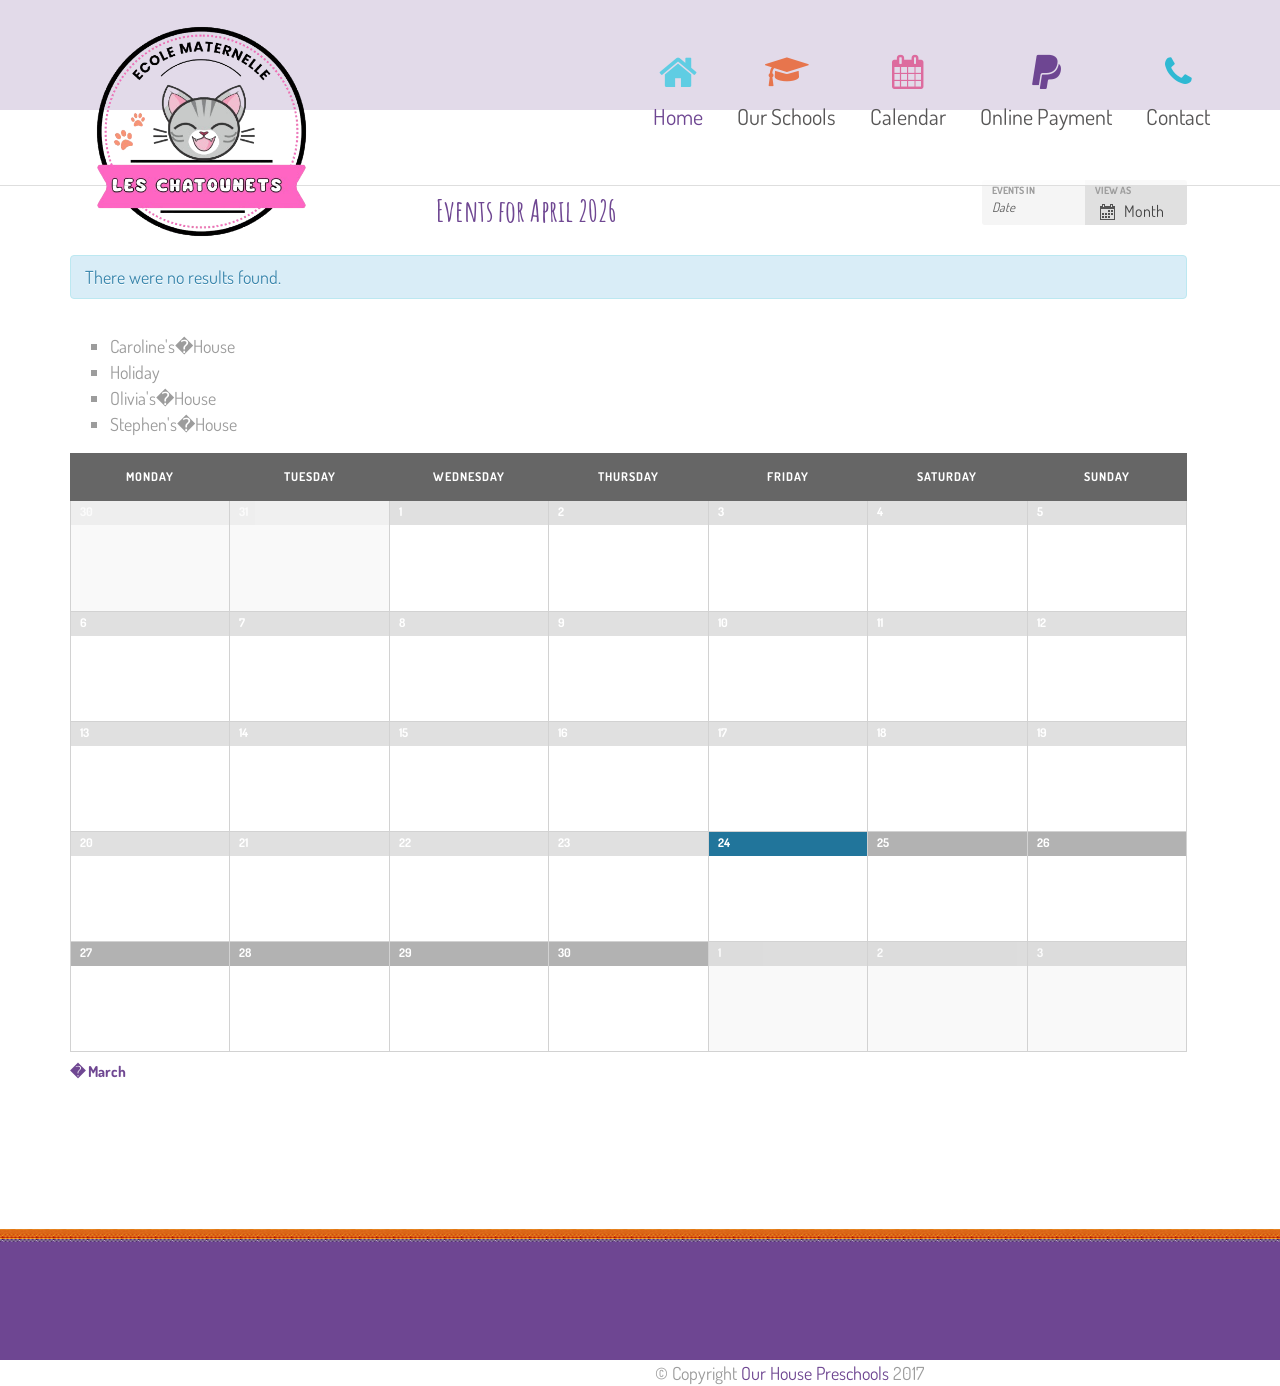
==== calendar.html @ c81db084 "Init" ====
<!DOCTYPE html><html lang="en-US"><head>
<meta charset="UTF-8">
<meta name="viewport" content="width=device-width">
<link rel="profile" href="http://gmpg.org/xfn/11">
<link rel="pingback" href="http://www.ourhousepreschool.com/xmlrpc.php">
<!--[if lt IE 9]>
<script src="http://www.ourhousepreschool.com/wp-content/themes/wp_kindergarten/js/html5.js" type="text/javascript"></script>
<![endif]-->
<title>Events for April 2026  Our House Preschools</title>
<meta name="robots" content="max-image-preview:large">
<link rel="dns-prefetch" href="//fonts.googleapis.com">
<link rel="alternate" type="application/rss+xml" title="Our House Preschools � Feed" href="http://www.ourhousepreschool.com/feed/">
<link rel="alternate" type="application/rss+xml" title="Our House Preschools � Comments Feed" href="http://www.ourhousepreschool.com/comments/feed/">
<link rel="alternate" type="text/calendar" title="Our House Preschools � iCal Feed" href="http://www.ourhousepreschool.com/calendar/?ical=1">
<link rel="alternate" type="application/rss+xml" title="Our House Preschools � Events Feed" href="http://www.ourhousepreschool.com/calendar/feed/">
<style id="wp-img-auto-sizes-contain-inline-css" type="text/css">
img:is([sizes=auto i],[sizes^="auto," i]){contain-intrinsic-size:3000px 1500px}
/*# sourceURL=wp-img-auto-sizes-contain-inline-css */
</style>
<link rel="stylesheet" id="tribe-events-bootstrap-datepicker-css-css" href="css/datepicker.css" type="text/css" media="all">
<style id="wp-emoji-styles-inline-css" type="text/css">

	img.wp-smiley, img.emoji {
		display: inline !important;
		border: none !important;
		box-shadow: none !important;
		height: 1em !important;
		width: 1em !important;
		margin: 0 0.07em !important;
		vertical-align: -0.1em !important;
		background: none !important;
		padding: 0 !important;
	}
/*# sourceURL=wp-emoji-styles-inline-css */
</style>
<link rel="stylesheet" id="wp-block-library-css" href="css/style.min.css" type="text/css" media="all">

<style id="classic-theme-styles-inline-css" type="text/css">
/*! This file is auto-generated */
.wp-block-button__link{color:#fff;background-color:#32373c;border-radius:9999px;box-shadow:none;text-decoration:none;padding:calc(.667em + 2px) calc(1.333em + 2px);font-size:1.125em}.wp-block-file__button{background:#32373c;color:#fff;text-decoration:none}
/*# sourceURL=/wp-includes/css/classic-themes.min.css */
</style>
<style id="global-styles-inline-css" type="text/css">
:root{--wp--preset--aspect-ratio--square: 1;--wp--preset--aspect-ratio--4-3: 4/3;--wp--preset--aspect-ratio--3-4: 3/4;--wp--preset--aspect-ratio--3-2: 3/2;--wp--preset--aspect-ratio--2-3: 2/3;--wp--preset--aspect-ratio--16-9: 16/9;--wp--preset--aspect-ratio--9-16: 9/16;--wp--preset--color--black: #000000;--wp--preset--color--cyan-bluish-gray: #abb8c3;--wp--preset--color--white: #ffffff;--wp--preset--color--pale-pink: #f78da7;--wp--preset--color--vivid-red: #cf2e2e;--wp--preset--color--luminous-vivid-orange: #ff6900;--wp--preset--color--luminous-vivid-amber: #fcb900;--wp--preset--color--light-green-cyan: #7bdcb5;--wp--preset--color--vivid-green-cyan: #00d084;--wp--preset--color--pale-cyan-blue: #8ed1fc;--wp--preset--color--vivid-cyan-blue: #0693e3;--wp--preset--color--vivid-purple: #9b51e0;--wp--preset--gradient--vivid-cyan-blue-to-vivid-purple: linear-gradient(135deg,rgb(6,147,227) 0%,rgb(155,81,224) 100%);--wp--preset--gradient--light-green-cyan-to-vivid-green-cyan: linear-gradient(135deg,rgb(122,220,180) 0%,rgb(0,208,130) 100%);--wp--preset--gradient--luminous-vivid-amber-to-luminous-vivid-orange: linear-gradient(135deg,rgb(252,185,0) 0%,rgb(255,105,0) 100%);--wp--preset--gradient--luminous-vivid-orange-to-vivid-red: linear-gradient(135deg,rgb(255,105,0) 0%,rgb(207,46,46) 100%);--wp--preset--gradient--very-light-gray-to-cyan-bluish-gray: linear-gradient(135deg,rgb(238,238,238) 0%,rgb(169,184,195) 100%);--wp--preset--gradient--cool-to-warm-spectrum: linear-gradient(135deg,rgb(74,234,220) 0%,rgb(151,120,209) 20%,rgb(207,42,186) 40%,rgb(238,44,130) 60%,rgb(251,105,98) 80%,rgb(254,248,76) 100%);--wp--preset--gradient--blush-light-purple: linear-gradient(135deg,rgb(255,206,236) 0%,rgb(152,150,240) 100%);--wp--preset--gradient--blush-bordeaux: linear-gradient(135deg,rgb(254,205,165) 0%,rgb(254,45,45) 50%,rgb(107,0,62) 100%);--wp--preset--gradient--luminous-dusk: linear-gradient(135deg,rgb(255,203,112) 0%,rgb(199,81,192) 50%,rgb(65,88,208) 100%);--wp--preset--gradient--pale-ocean: linear-gradient(135deg,rgb(255,245,203) 0%,rgb(182,227,212) 50%,rgb(51,167,181) 100%);--wp--preset--gradient--electric-grass: linear-gradient(135deg,rgb(202,248,128) 0%,rgb(113,206,126) 100%);--wp--preset--gradient--midnight: linear-gradient(135deg,rgb(2,3,129) 0%,rgb(40,116,252) 100%);--wp--preset--font-size--small: 13px;--wp--preset--font-size--medium: 20px;--wp--preset--font-size--large: 36px;--wp--preset--font-size--x-large: 42px;--wp--preset--spacing--20: 0.44rem;--wp--preset--spacing--30: 0.67rem;--wp--preset--spacing--40: 1rem;--wp--preset--spacing--50: 1.5rem;--wp--preset--spacing--60: 2.25rem;--wp--preset--spacing--70: 3.38rem;--wp--preset--spacing--80: 5.06rem;--wp--preset--shadow--natural: 6px 6px 9px rgba(0, 0, 0, 0.2);--wp--preset--shadow--deep: 12px 12px 50px rgba(0, 0, 0, 0.4);--wp--preset--shadow--sharp: 6px 6px 0px rgba(0, 0, 0, 0.2);--wp--preset--shadow--outlined: 6px 6px 0px -3px rgb(255, 255, 255), 6px 6px rgb(0, 0, 0);--wp--preset--shadow--crisp: 6px 6px 0px rgb(0, 0, 0);}:where(.is-layout-flex){gap: 0.5em;}:where(.is-layout-grid){gap: 0.5em;}body .is-layout-flex{display: flex;}.is-layout-flex{flex-wrap: wrap;align-items: center;}.is-layout-flex > :is(*, div){margin: 0;}body .is-layout-grid{display: grid;}.is-layout-grid > :is(*, div){margin: 0;}:where(.wp-block-columns.is-layout-flex){gap: 2em;}:where(.wp-block-columns.is-layout-grid){gap: 2em;}:where(.wp-block-post-template.is-layout-flex){gap: 1.25em;}:where(.wp-block-post-template.is-layout-grid){gap: 1.25em;}.has-black-color{color: var(--wp--preset--color--black) !important;}.has-cyan-bluish-gray-color{color: var(--wp--preset--color--cyan-bluish-gray) !important;}.has-white-color{color: var(--wp--preset--color--white) !important;}.has-pale-pink-color{color: var(--wp--preset--color--pale-pink) !important;}.has-vivid-red-color{color: var(--wp--preset--color--vivid-red) !important;}.has-luminous-vivid-orange-color{color: var(--wp--preset--color--luminous-vivid-orange) !important;}.has-luminous-vivid-amber-color{color: var(--wp--preset--color--luminous-vivid-amber) !important;}.has-light-green-cyan-color{color: var(--wp--preset--color--light-green-cyan) !important;}.has-vivid-green-cyan-color{color: var(--wp--preset--color--vivid-green-cyan) !important;}.has-pale-cyan-blue-color{color: var(--wp--preset--color--pale-cyan-blue) !important;}.has-vivid-cyan-blue-color{color: var(--wp--preset--color--vivid-cyan-blue) !important;}.has-vivid-purple-color{color: var(--wp--preset--color--vivid-purple) !important;}.has-black-background-color{background-color: var(--wp--preset--color--black) !important;}.has-cyan-bluish-gray-background-color{background-color: var(--wp--preset--color--cyan-bluish-gray) !important;}.has-white-background-color{background-color: var(--wp--preset--color--white) !important;}.has-pale-pink-background-color{background-color: var(--wp--preset--color--pale-pink) !important;}.has-vivid-red-background-color{background-color: var(--wp--preset--color--vivid-red) !important;}.has-luminous-vivid-orange-background-color{background-color: var(--wp--preset--color--luminous-vivid-orange) !important;}.has-luminous-vivid-amber-background-color{background-color: var(--wp--preset--color--luminous-vivid-amber) !important;}.has-light-green-cyan-background-color{background-color: var(--wp--preset--color--light-green-cyan) !important;}.has-vivid-green-cyan-background-color{background-color: var(--wp--preset--color--vivid-green-cyan) !important;}.has-pale-cyan-blue-background-color{background-color: var(--wp--preset--color--pale-cyan-blue) !important;}.has-vivid-cyan-blue-background-color{background-color: var(--wp--preset--color--vivid-cyan-blue) !important;}.has-vivid-purple-background-color{background-color: var(--wp--preset--color--vivid-purple) !important;}.has-black-border-color{border-color: var(--wp--preset--color--black) !important;}.has-cyan-bluish-gray-border-color{border-color: var(--wp--preset--color--cyan-bluish-gray) !important;}.has-white-border-color{border-color: var(--wp--preset--color--white) !important;}.has-pale-pink-border-color{border-color: var(--wp--preset--color--pale-pink) !important;}.has-vivid-red-border-color{border-color: var(--wp--preset--color--vivid-red) !important;}.has-luminous-vivid-orange-border-color{border-color: var(--wp--preset--color--luminous-vivid-orange) !important;}.has-luminous-vivid-amber-border-color{border-color: var(--wp--preset--color--luminous-vivid-amber) !important;}.has-light-green-cyan-border-color{border-color: var(--wp--preset--color--light-green-cyan) !important;}.has-vivid-green-cyan-border-color{border-color: var(--wp--preset--color--vivid-green-cyan) !important;}.has-pale-cyan-blue-border-color{border-color: var(--wp--preset--color--pale-cyan-blue) !important;}.has-vivid-cyan-blue-border-color{border-color: var(--wp--preset--color--vivid-cyan-blue) !important;}.has-vivid-purple-border-color{border-color: var(--wp--preset--color--vivid-purple) !important;}.has-vivid-cyan-blue-to-vivid-purple-gradient-background{background: var(--wp--preset--gradient--vivid-cyan-blue-to-vivid-purple) !important;}.has-light-green-cyan-to-vivid-green-cyan-gradient-background{background: var(--wp--preset--gradient--light-green-cyan-to-vivid-green-cyan) !important;}.has-luminous-vivid-amber-to-luminous-vivid-orange-gradient-background{background: var(--wp--preset--gradient--luminous-vivid-amber-to-luminous-vivid-orange) !important;}.has-luminous-vivid-orange-to-vivid-red-gradient-background{background: var(--wp--preset--gradient--luminous-vivid-orange-to-vivid-red) !important;}.has-very-light-gray-to-cyan-bluish-gray-gradient-background{background: var(--wp--preset--gradient--very-light-gray-to-cyan-bluish-gray) !important;}.has-cool-to-warm-spectrum-gradient-background{background: var(--wp--preset--gradient--cool-to-warm-spectrum) !important;}.has-blush-light-purple-gradient-background{background: var(--wp--preset--gradient--blush-light-purple) !important;}.has-blush-bordeaux-gradient-background{background: var(--wp--preset--gradient--blush-bordeaux) !important;}.has-luminous-dusk-gradient-background{background: var(--wp--preset--gradient--luminous-dusk) !important;}.has-pale-ocean-gradient-background{background: var(--wp--preset--gradient--pale-ocean) !important;}.has-electric-grass-gradient-background{background: var(--wp--preset--gradient--electric-grass) !important;}.has-midnight-gradient-background{background: var(--wp--preset--gradient--midnight) !important;}.has-small-font-size{font-size: var(--wp--preset--font-size--small) !important;}.has-medium-font-size{font-size: var(--wp--preset--font-size--medium) !important;}.has-large-font-size{font-size: var(--wp--preset--font-size--large) !important;}.has-x-large-font-size{font-size: var(--wp--preset--font-size--x-large) !important;}
/*# sourceURL=global-styles-inline-css */
</style>

<link rel="stylesheet" id="cms-plugin-stylesheet-css" href="css/cms-style.css" type="text/css" media="all">
<link rel="stylesheet" id="contact-form-7-css" href="css/styles.css" type="text/css" media="all">
<link rel="stylesheet" id="essential-grid-plugin-settings-css" href="css/settings.css" type="text/css" media="all">
<link rel="stylesheet" id="tp-open-sans-css" href="http://fonts.googleapis.com/css?family=Open+Sans%3A300%2C400%2C600%2C700%2C800&ver=6.9.4" type="text/css" media="all">
<link rel="stylesheet" id="tp-raleway-css" href="http://fonts.googleapis.com/css?family=Raleway%3A100%2C200%2C300%2C400%2C500%2C600%2C700%2C800%2C900&ver=6.9.4" type="text/css" media="all">
<link rel="stylesheet" id="tp-droid-serif-css" href="http://fonts.googleapis.com/css?family=Droid+Serif%3A400%2C700&ver=6.9.4" type="text/css" media="all">
<link rel="stylesheet" id="timetable_sf_style-css" href="css/superfish.css" type="text/css" media="all">
<link rel="stylesheet" id="timetable_style-css" href="css/style.css" type="text/css" media="all">
<link rel="stylesheet" id="timetable_event_template-css" href="css/event_template.css" type="text/css" media="all">
<link rel="stylesheet" id="timetable_responsive_style-css" href="css/responsive.css" type="text/css" media="all">
<link rel="stylesheet" id="timetable_font_lato-css" href="//fonts.googleapis.com/css?family=Lato%3A400%2C700&ver=6.9.4" type="text/css" media="all">
<link rel="stylesheet" id="tribe-events-custom-jquery-styles-css" href="css/jquery-ui-1.8.23.custom.css" type="text/css" media="all">
<link rel="stylesheet" id="tribe-events-full-calendar-style-css" href="css/tribe-events-full.min.css" type="text/css" media="all">
<link rel="stylesheet" id="tribe-events-calendar-style-css" href="css/tribe-events-theme.min.css" type="text/css" media="all">
<link rel="stylesheet" id="tribe-events-calendar-full-mobile-style-css" href="css/tribe-events-full-mobile.min.css" type="text/css" media="only screen and (max-width: 768px)">
<link rel="stylesheet" id="tribe-events-calendar-mobile-style-css" href="css/tribe-events-theme-mobile.min.css" type="text/css" media="only screen and (max-width: 768px)">
<link rel="stylesheet" id="cmssuperheroes-bootstrap-css" href="css/bootstrap.min.css" type="text/css" media="all">
<link rel="stylesheet" id="cmssuperheroes-font-awesome-css" href="css/font-awesome.min.css" type="text/css" media="all">
<link rel="stylesheet" id="cmssuperheroes-font-ionicons-css" href="css/ionicons.min.css" type="text/css" media="all">
<link rel="stylesheet" id="cmssuperheroes-pe-icon-css" href="css/pe-icon-7-stroke.css" type="text/css" media="all">
<link rel="stylesheet" id="cmssuperheroes-style-css" href="css/style_1.css" type="text/css" media="all">
<link rel="stylesheet" id="cmssuperheroes-static-css" href="css/static.css" type="text/css" media="all">
<link rel="stylesheet" id="widget_cart_search_scripts-css" href="css/widgets.css" type="text/css" media="all">
<link rel="stylesheet" id="redux-google-fonts-smof_data-css" href="http://fonts.googleapis.com/css?family=Dosis%3A200%2C300%2C400%2C500%2C600%2C700%2C800%7CAmatic+SC%3A400%2C700&ver=1616439485" type="text/css" media="all">
<link rel="stylesheet" id="teccc_stylesheet-css" href="index_1.html" type="text/css" media="all">
<script type="text/javascript" src="js/jquery.min.js" id="jquery-core-js"></script>
<script type="text/javascript" src="js/jquery-migrate.min.js" id="jquery-migrate-js"></script>
<script type="text/javascript" id="tribe-events-bootstrap-datepicker-js-extra">
/* <![CDATA[ */
var tribe_bootstrap_datepicker_strings = {"dates":{"days":["Sunday","Monday","Tuesday","Wednesday","Thursday","Friday","Saturday"],"daysShort":{"Jan":"Jan","Feb":"Feb","Mar":"Mar","Apr":"Apr","May":"May","Jun":"Jun","Jul":"Jul","Aug":"Aug","Sep":"Sep","Oct":"Oct","Nov":"Nov","Dec":"Dec"},"daysMin":["S","M","T","W","T","F","S"],"months":["January","February","March","April","May","June","July","August","September","October","November","December"],"monthsShort":["Jan","Feb","Mar","Apr","May","Jun","Jul","Aug","Sep","Oct","Nov","Dec"],"clear":"Clear","today":"Today"}};
//# sourceURL=tribe-events-bootstrap-datepicker-js-extra
/* ]]> */
</script>
<script type="text/javascript" src="js/bootstrap-datepicker.min.js" id="tribe-events-bootstrap-datepicker-js"></script>
<script type="text/javascript" src="js/jquery.placeholder.min.js" id="jquery-placeholder-js"></script>
<script type="text/javascript" src="js/jquery.ba-resize.min.js" id="tribe-events-jquery-resize-js"></script>
<script type="text/javascript" id="tribe-events-calendar-script-js-extra">
/* <![CDATA[ */
var tribe_js_config = {"permalink_settings":"/%year%/%monthnum%/%day%/%postname%/","events_post_type":"tribe_events","events_base":"http://www.ourhousepreschool.com/calendar/"};
//# sourceURL=tribe-events-calendar-script-js-extra
/* ]]> */
</script>
<script type="text/javascript" src="js/tribe-events.min.js" id="tribe-events-calendar-script-js"></script>
<script type="text/javascript" src="js/tribe-events-bar.min.js" id="tribe-events-bar-js"></script>
<script type="text/javascript" src="js/bootstrap.min.js" id="cmssuperheroes-bootstrap-js"></script>
<script type="text/javascript" src="js/widgets.js" id="widget_cart_search_scripts-js"></script>
<script></script><link rel="https://api.w.org/" href="http://www.ourhousepreschool.com/wp-json/"><link rel="EditURI" type="application/rsd+xml" title="RSD" href="http://www.ourhousepreschool.com/xmlrpc.php?rsd">
<meta name="generator" content="WordPress 6.9.4">
<style type="text/css" data-type="cms_shortcodes-custom-css"></style><style type="text/css">.recentcomments a{display:inline !important;padding:0 !important;margin:0 !important;}</style><meta name="generator" content="Powered by WPBakery Page Builder - drag and drop page builder for WordPress.">
 <meta name="robots" content="noindex,follow">
<meta name="generator" content="Powered by Slider Revolution 6.7.18 - responsive, Mobile-Friendly Slider Plugin for WordPress with comfortable drag and drop interface.">
<script>function setREVStartSize(e){
			//window.requestAnimationFrame(function() {
				window.RSIW = window.RSIW===undefined ? window.innerWidth : window.RSIW;
				window.RSIH = window.RSIH===undefined ? window.innerHeight : window.RSIH;
				try {
					var pw = document.getElementById(e.c).parentNode.offsetWidth,
						newh;
					pw = pw===0 || isNaN(pw) || (e.l=="fullwidth" || e.layout=="fullwidth") ? window.RSIW : pw;
					e.tabw = e.tabw===undefined ? 0 : parseInt(e.tabw);
					e.thumbw = e.thumbw===undefined ? 0 : parseInt(e.thumbw);
					e.tabh = e.tabh===undefined ? 0 : parseInt(e.tabh);
					e.thumbh = e.thumbh===undefined ? 0 : parseInt(e.thumbh);
					e.tabhide = e.tabhide===undefined ? 0 : parseInt(e.tabhide);
					e.thumbhide = e.thumbhide===undefined ? 0 : parseInt(e.thumbhide);
					e.mh = e.mh===undefined || e.mh=="" || e.mh==="auto" ? 0 : parseInt(e.mh,0);
					if(e.layout==="fullscreen" || e.l==="fullscreen")
						newh = Math.max(e.mh,window.RSIH);
					else{
						e.gw = Array.isArray(e.gw) ? e.gw : [e.gw];
						for (var i in e.rl) if (e.gw[i]===undefined || e.gw[i]===0) e.gw[i] = e.gw[i-1];
						e.gh = e.el===undefined || e.el==="" || (Array.isArray(e.el) && e.el.length==0)? e.gh : e.el;
						e.gh = Array.isArray(e.gh) ? e.gh : [e.gh];
						for (var i in e.rl) if (e.gh[i]===undefined || e.gh[i]===0) e.gh[i] = e.gh[i-1];
											
						var nl = new Array(e.rl.length),
							ix = 0,
							sl;
						e.tabw = e.tabhide>=pw ? 0 : e.tabw;
						e.thumbw = e.thumbhide>=pw ? 0 : e.thumbw;
						e.tabh = e.tabhide>=pw ? 0 : e.tabh;
						e.thumbh = e.thumbhide>=pw ? 0 : e.thumbh;
						for (var i in e.rl) nl[i] = e.rl[i]<window.RSIW ? 0 : e.rl[i];
						sl = nl[0];
						for (var i in nl) if (sl>nl[i] && nl[i]>0) { sl = nl[i]; ix=i;}
						var m = pw>(e.gw[ix]+e.tabw+e.thumbw) ? 1 : (pw-(e.tabw+e.thumbw)) / (e.gw[ix]);
						newh =  (e.gh[ix] * m) + (e.tabh + e.thumbh);
					}
					var el = document.getElementById(e.c);
					if (el!==null && el) el.style.height = newh+"px";
					el = document.getElementById(e.c+"_wrapper");
					if (el!==null && el) {
						el.style.height = newh+"px";
						el.style.display = "block";
					}
				} catch(e){
					console.log("Failure at Presize of Slider:" + e)
				}
			//});
		  };</script>
<style type="text/css" title="dynamic-css" class="options-output">.page-title{background-color:#6e4692;background-repeat:no-repeat;background-size:cover;background-position:center center;background-image:url('http://demo.cmssuperheroes.com/themeforest/wp-kindergarten/wp-content/themes/wp_kindergarten/assets/images/bg-vector-lg.png');}.page-title #page-title-text h1{font-family:Dosis;text-align:center;line-height:42px;font-weight:700;font-style:normal;color:#fff;font-size:42px;}footer #cshero-footer-top{background-color:#6e4692;background-repeat:repeat;background-size:contain;background-position:center center;background-image:url('http://demo.cmssuperheroes.com/themeforest/wp-kindergarten/wp-content/themes/wp_kindergarten/assets/images/bg-vector-lg.png');}a{color:#6f4792;}a:hover{color:#9c9c9c;}body{font-family:Dosis;line-height:26px;font-weight:400;font-style:normal;color:#9c9c9c;font-size:18px;}body h1{font-family:"Amatic SC";line-height:72px;font-weight:700;font-style:normal;color:#6f4792;font-size:62px;}body h2{font-family:"Amatic SC";line-height:58px;font-weight:700;font-style:normal;color:#6f4792;font-size:53px;}body h3{font-family:"Amatic SC";line-height:54px;font-weight:700;font-style:normal;color:#6f4792;font-size:48px;}body h4{font-family:Dosis;line-height:34px;font-weight:700;font-style:normal;font-size:34px;}body h5{font-family:Dosis;line-height:26px;font-weight:700;font-style:normal;font-size:24px;}body h6{font-family:Dosis;line-height:18px;font-weight:700;font-style:normal;font-size:14px;}</style><noscript><style> .wpb_animate_when_almost_visible { opacity: 1; }</style></noscript><link rel="stylesheet" id="rs-plugin-settings-css" href="css/rs6.css" type="text/css" media="all">
<style id="rs-plugin-settings-inline-css" type="text/css">
.tp-caption a{color:#ff7302;text-shadow:none;-webkit-transition:all 0.2s ease-out;-moz-transition:all 0.2s ease-out;-o-transition:all 0.2s ease-out;-ms-transition:all 0.2s ease-out}.tp-caption a:hover{color:#ffa902}
/*# sourceURL=rs-plugin-settings-inline-css */
</style>

</head>
<body class="archive post-type-archive post-type-archive-tribe_events wp-theme-wp_kindergarten wp-child-theme-wp_kindergarten-child tribe-no-js tribe-bar-is-disabled wpb-js-composer js-comp-ver-7.9 vc_responsive events-gridview events-archive tribe-events-style-full tribe-events-style-theme tribe-theme-parent-wp_kindergarten tribe-theme-child-wp_kindergarten-child page-template-page-php singular">
<div id="page" class="cs-wide">
	<header id="masthead" class="site-header lol" role="banner">
		<div id="cshero-header" class="cshero-main-header no-sticky header-fixed-page">
    <div class="container">
        <div class="row">
            <div id="cshero-header-logo" class="col-xs-12 col-sm-3 col-md-3 col-lg-3">
                <a href="index.html"><img alt="" src="images/OurHouse6pct.png"></a>
            </div>
            
            <div id="cshero-header-navigation" class="col-xs-12 col-sm-9 col-md-9 col-lg-9">
                <nav id="site-navigation" class="main-navigation" role="navigation">
                    <div class="menu-main-menu-container">
                        <ul id="menu-main-menu" class="nav-menu menu-main-menu">

                            <!-- Home -->
                            <li id="menu-item-2682" class="menu-item menu-item-type-post_type menu-item-object-page menu-item-home current-menu-item page_item page-item-14 current_page_item no_group menu-item-2682" data-depth="0">
                                <a href="index.html">
                                    <i style="color: #5fcde3; font-size: 41px" class="fa fa-home"></i> 
                                    <span class="menu-title">Home</span>
                                </a>
                            </li>

                            <!-- Our Schools Dropdown -->
                            <li id="menu-item-2526" class="menu-item menu-item-type-custom menu-item-object-custom menu-item-has-children no_group menu-item-2526" data-depth="0">
                                <a href="#">
                                    <i style="color: #e7754d; font-size: 34px" class="fa fa-mortar-board"></i> 
                                    <span class="menu-title">Our Schools</span>
                                </a>
                                <ul class="standar-dropdown standard autodrop_submenu sub-menu" style="width:200px;">
                                    <li id="menu-item-2782" class="menu-item menu-item-type-post_type menu-item-object-page no_group menu-item-2782" data-depth="1">
                                        <a href="stephens-house.html"><span class="menu-title">Stephen’s House</span></a>
                                    </li>
                                    <li id="menu-item-2781" class="menu-item menu-item-type-post_type menu-item-object-page no_group menu-item-2781" data-depth="1">
                                        <a href="olivias-house.html"><span class="menu-title">Olivia’s House</span></a>
                                    </li>
                                    <li id="menu-item-2870" class="menu-item menu-item-type-post_type menu-item-object-page no_group menu-item-2870" data-depth="1">
                                        <a href="virtual-tours.html"><span class="menu-title">Virtual Tours</span></a>
                                    </li>
                                    <li id="menu-item-2685" class="menu-item menu-item-type-post_type menu-item-object-page no_group menu-item-2685" data-depth="1">
                                        <a href="pricingtables.html"><span class="menu-title">Pricing</span></a>
                                    </li>
                                    <li id="menu-item-2786" class="menu-item menu-item-type-post_type menu-item-object-page no_group menu-item-2786" data-depth="1">
                                        <a href="curriculum.html"><span class="menu-title">Curriculum</span></a>
                                    </li>
                                    <li id="menu-item-2785" class="menu-item menu-item-type-post_type menu-item-object-page no_group menu-item-2785" data-depth="1">
                                        <a href="policies.html"><span class="menu-title">Policies</span></a>
                                    </li>
                                    <li id="menu-item-2784" class="menu-item menu-item-type-post_type menu-item-object-page no_group menu-item-2784" data-depth="1">
                                        <a href="illness.html"><span class="menu-title">Illness</span></a>
                                    </li>
                                </ul>
                            </li>

                            <!-- Calendar -->
                            <li id="menu-item-2827" class="menu-item menu-item-type-custom menu-item-object-custom no_group menu-item-2827" data-depth="0">
                                <a href="calendar.html">
                                    <i style="color: #dd6b9e; font-size: 34px" class="fa fa-calendar"></i> 
                                    <span class="menu-title">Calendar</span>
                                </a>
                            </li>

                            <!-- Online Payment -->
                            <li id="menu-item-2764" class="menu-item menu-item-type-post_type menu-item-object-page no_group menu-item-2764" data-depth="0">
                                <a href="onlinepayment.html">
                                    <i style="color: #6e4692; font-size: 34px" class="fa fa-paypal"></i> 
                                    <span class="menu-title">Online Payment</span>
                                </a>
                            </li>

                            <!-- Contact -->
                            <li id="menu-item-2686" class="menu-item menu-item-type-post_type menu-item-object-page no_group menu-item-2686" data-depth="0">
                                <a href="contact.html">
                                    <i style="color: #2fb9d3; font-size: 34px" class="fa fa-phone"></i> 
                                    <span class="menu-title">Contact</span>
                                </a>
                            </li>

                        </ul>
                    </div>
                </nav>
            </div>

            <div id="cshero-menu-mobile" class="collapse navbar-collapse"><i class="pe-7s-menu"></i></div>
        </div>
    </div>
</div>
<!-- #site-navigation -->	</header><!-- #masthead -->
            <div id="page-title" class="page-title">
            <div class="container">
            <div class="row">
                                <div id="page-title-text" class="col-xs-12 col-sm-12 col-md-12 col-lg-12"><h1></h1></div>
                                </div>
            </div>
        </div><!-- #page-title -->
        	<div id="main"><div id="page-default" class="container">
	<div id="primary">
		<div id="content" role="main">

							<article id="post-0" class="post-0 page type-page status-draft hentry">
	<div class="entry-content">
			<div id="tribe-events" class="tribe-no-js" data-live_ajax="0" data-datepicker_format="0" data-category="" data-featured=""><div class="tribe-events-before-html"></div><span class="tribe-events-ajax-loading"><img decoding="async" class="tribe-events-spinner-medium" src="images/tribe-loading.gif" alt="Loading Events"></span><div id="tribe-events-content-wrapper" class="tribe-clearfix"><input type="hidden" id="tribe-events-list-hash" value="">

<div class="tribe-bar-disabled"><div id="tribe-events-bar">

	<form id="tribe-bar-form" class="tribe-clearfix" name="tribe-bar-form" method="post" action="http://www.ourhousepreschool.com/calendar?post_type=tribe_events&eventDisplay=default">

		<!-- Mobile Filters Toggle -->

		<div id="tribe-bar-collapse-toggle">
			Find Events<span class="tribe-bar-toggle-arrow"></span>
		</div>

		<!-- Views -->
					<div id="tribe-bar-views">
				<div class="tribe-bar-views-inner tribe-clearfix">
					<h3 class="tribe-events-visuallyhidden">Event Views Navigation</h3>
					<label>View As</label>
					<select class="tribe-bar-views-select tribe-no-param" name="tribe-bar-view">
													<option tribe-inactive="" value="http://www.ourhousepreschool.com/calendar/list/" data-view="list">
								List							</option>
													<option selected="" value="http://www.ourhousepreschool.com/calendar/month/" data-view="month">
								Month							</option>
													<option tribe-inactive="" value="http://www.ourhousepreschool.com/calendar/today/" data-view="day">
								Day							</option>
											</select>
				</div>
				<!-- .tribe-bar-views-inner -->
			</div><!-- .tribe-bar-views -->
		
					<div class="tribe-bar-filters">
				<div class="tribe-bar-filters-inner tribe-clearfix">
											<div class="tribe-bar-date-filter">
							<label class="label-tribe-bar-date" for="tribe-bar-date">Events In</label>
							<input type="text" name="tribe-bar-date" style="position: relative;" id="tribe-bar-date" value="" placeholder="Date"><input type="hidden" name="tribe-bar-date-day" id="tribe-bar-date-day" class="tribe-no-param" value="">						</div>
										<div class="tribe-bar-submit">
						<input class="tribe-events-button tribe-no-param" type="submit" name="submit-bar" value="Find Events">
					</div>
					<!-- .tribe-bar-submit -->
				</div>
				<!-- .tribe-bar-filters-inner -->
			</div><!-- .tribe-bar-filters -->
		
	</form>
	<!-- #tribe-bar-form -->

</div><!-- #tribe-events-bar -->
</div>
<div id="tribe-events-content" class="tribe-events-month">

	<!-- Month Title -->
		<h2 class="tribe-events-page-title">Events for April 2026</h2>
	
	<!-- Notices -->
	<div class="tribe-events-notices"><ul><li>There were no results found.</li></ul></div>
	<!-- Month Header -->
		<div id="tribe-events-header" data-title="Events for April 2026  Our House Preschools" data-view="month" data-date="2026-04" data-baseurl="http://www.ourhousepreschool.com/calendar/month/">

		<!-- Header Navigation -->
		

<h3 class="screen-reader-text" tabindex="0">Calendar Month Navigation</h3>

<ul class="tribe-events-sub-nav">
	<li class="tribe-events-nav-previous" aria-label="previous month link">
		<a data-month="2026-03" href="http://www.ourhousepreschool.com/calendar/2026-03/" rel="prev"><span>�</span> March </a>	</li>
	<!-- .tribe-events-nav-previous -->
	<li class="tribe-events-nav-next" aria-label="next month link">
			</li>
	<!-- .tribe-events-nav-next -->
</ul><!-- .tribe-events-sub-nav -->


	</div>
	<!-- #tribe-events-header -->
	<div id="legend_box" class="teccc-legend">

    <ul id="legend">

                                <li class="tribe-events-category-carolines-house tribe-events-category-38">
                <a href="http://www.ourhousepreschool.com/calendar/category/carolines-house/">
                    Caroline's�House                </a>
                <input type="hidden" value="carolines-house">
            </li>
                                <li class="tribe-events-category-holiday tribe-events-category-35">
                <a href="http://www.ourhousepreschool.com/calendar/category/holiday/">
                    Holiday                </a>
                <input type="hidden" value="holiday">
            </li>
                                <li class="tribe-events-category-olivias-house tribe-events-category-37">
                <a href="http://www.ourhousepreschool.com/calendar/category/olivias-house/">
                    Olivia's�House                </a>
                <input type="hidden" value="olivias-house">
            </li>
                                <li class="tribe-events-category-stephens-house tribe-events-category-36">
                <a href="http://www.ourhousepreschool.com/calendar/category/stephens-house/">
                    Stephen's�House                </a>
                <input type="hidden" value="stephens-house">
            </li>
        
	    	    
    </ul>

</div>

	<!-- Month Grid -->
	

	<table class="tribe-events-calendar">
		<thead>
		<tr>
							<th id="tribe-events-monday" title="Monday" data-day-abbr="Mon">Monday</th>
							<th id="tribe-events-tuesday" title="Tuesday" data-day-abbr="Tue">Tuesday</th>
							<th id="tribe-events-wednesday" title="Wednesday" data-day-abbr="Wed">Wednesday</th>
							<th id="tribe-events-thursday" title="Thursday" data-day-abbr="Thu">Thursday</th>
							<th id="tribe-events-friday" title="Friday" data-day-abbr="Fri">Friday</th>
							<th id="tribe-events-saturday" title="Saturday" data-day-abbr="Sat">Saturday</th>
							<th id="tribe-events-sunday" title="Sunday" data-day-abbr="Sun">Sunday</th>
					</tr>
		</thead>
		<tbody>
		<tr>
						
			
			<td class="tribe-events-othermonth tribe-events-past mobile-trigger tribe-event-day-30" data-day="2026-03-30" data-tribejson="{" i18n":{"find_out_more":"find="" out="" more="" \u00bb","for_date":"events="" for"},"date_name":"march="" 30"}"="">
				
<!-- Day Header -->
<div id="tribe-events-daynum-30-0">

			30	
</div>

<!-- Events List -->

<!-- View More -->
			</td>
						
			
			<td class="tribe-events-othermonth tribe-events-past mobile-trigger tribe-event-day-31" data-day="2026-03-31" data-tribejson="{" i18n":{"find_out_more":"find="" out="" more="" \u00bb","for_date":"events="" for"},"date_name":"march="" 31"}"="">
				
<!-- Day Header -->
<div id="tribe-events-daynum-31-0">

			31	
</div>

<!-- Events List -->

<!-- View More -->
			</td>
						
			
			<td class="tribe-events-thismonth tribe-events-past mobile-trigger tribe-event-day-01" data-day="2026-04-01" data-tribejson="{" i18n":{"find_out_more":"find="" out="" more="" \u00bb","for_date":"events="" for"},"date_name":"april="" 1"}"="">
				
<!-- Day Header -->
<div id="tribe-events-daynum-1-0">

			1	
</div>

<!-- Events List -->

<!-- View More -->
			</td>
						
			
			<td class="tribe-events-thismonth tribe-events-past mobile-trigger tribe-event-day-02" data-day="2026-04-02" data-tribejson="{" i18n":{"find_out_more":"find="" out="" more="" \u00bb","for_date":"events="" for"},"date_name":"april="" 2"}"="">
				
<!-- Day Header -->
<div id="tribe-events-daynum-2-0">

			2	
</div>

<!-- Events List -->

<!-- View More -->
			</td>
						
			
			<td class="tribe-events-thismonth tribe-events-past mobile-trigger tribe-event-day-03 tribe-events-right" data-day="2026-04-03" data-tribejson="{" i18n":{"find_out_more":"find="" out="" more="" \u00bb","for_date":"events="" for"},"date_name":"april="" 3"}"="">
				
<!-- Day Header -->
<div id="tribe-events-daynum-3-0">

			3	
</div>

<!-- Events List -->

<!-- View More -->
			</td>
						
			
			<td class="tribe-events-thismonth tribe-events-past mobile-trigger tribe-event-day-04 tribe-events-right" data-day="2026-04-04" data-tribejson="{" i18n":{"find_out_more":"find="" out="" more="" \u00bb","for_date":"events="" for"},"date_name":"april="" 4"}"="">
				
<!-- Day Header -->
<div id="tribe-events-daynum-4-0">

			4	
</div>

<!-- Events List -->

<!-- View More -->
			</td>
						
			
			<td class="tribe-events-thismonth tribe-events-past mobile-trigger tribe-event-day-05 tribe-events-right" data-day="2026-04-05" data-tribejson="{" i18n":{"find_out_more":"find="" out="" more="" \u00bb","for_date":"events="" for"},"date_name":"april="" 5"}"="">
				
<!-- Day Header -->
<div id="tribe-events-daynum-5-0">

			5	
</div>

<!-- Events List -->

<!-- View More -->
			</td>
								</tr>
		<tr>
			
			
			<td class="tribe-events-thismonth tribe-events-past mobile-trigger tribe-event-day-06" data-day="2026-04-06" data-tribejson="{" i18n":{"find_out_more":"find="" out="" more="" \u00bb","for_date":"events="" for"},"date_name":"april="" 6"}"="">
				
<!-- Day Header -->
<div id="tribe-events-daynum-6-0">

			6	
</div>

<!-- Events List -->

<!-- View More -->
			</td>
						
			
			<td class="tribe-events-thismonth tribe-events-past mobile-trigger tribe-event-day-07" data-day="2026-04-07" data-tribejson="{" i18n":{"find_out_more":"find="" out="" more="" \u00bb","for_date":"events="" for"},"date_name":"april="" 7"}"="">
				
<!-- Day Header -->
<div id="tribe-events-daynum-7-0">

			7	
</div>

<!-- Events List -->

<!-- View More -->
			</td>
						
			
			<td class="tribe-events-thismonth tribe-events-past mobile-trigger tribe-event-day-08" data-day="2026-04-08" data-tribejson="{" i18n":{"find_out_more":"find="" out="" more="" \u00bb","for_date":"events="" for"},"date_name":"april="" 8"}"="">
				
<!-- Day Header -->
<div id="tribe-events-daynum-8-0">

			8	
</div>

<!-- Events List -->

<!-- View More -->
			</td>
						
			
			<td class="tribe-events-thismonth tribe-events-past mobile-trigger tribe-event-day-09" data-day="2026-04-09" data-tribejson="{" i18n":{"find_out_more":"find="" out="" more="" \u00bb","for_date":"events="" for"},"date_name":"april="" 9"}"="">
				
<!-- Day Header -->
<div id="tribe-events-daynum-9-0">

			9	
</div>

<!-- Events List -->

<!-- View More -->
			</td>
						
			
			<td class="tribe-events-thismonth tribe-events-past mobile-trigger tribe-event-day-10 tribe-events-right" data-day="2026-04-10" data-tribejson="{" i18n":{"find_out_more":"find="" out="" more="" \u00bb","for_date":"events="" for"},"date_name":"april="" 10"}"="">
				
<!-- Day Header -->
<div id="tribe-events-daynum-10-0">

			10	
</div>

<!-- Events List -->

<!-- View More -->
			</td>
						
			
			<td class="tribe-events-thismonth tribe-events-past mobile-trigger tribe-event-day-11 tribe-events-right" data-day="2026-04-11" data-tribejson="{" i18n":{"find_out_more":"find="" out="" more="" \u00bb","for_date":"events="" for"},"date_name":"april="" 11"}"="">
				
<!-- Day Header -->
<div id="tribe-events-daynum-11-0">

			11	
</div>

<!-- Events List -->

<!-- View More -->
			</td>
						
			
			<td class="tribe-events-thismonth tribe-events-past mobile-trigger tribe-event-day-12 tribe-events-right" data-day="2026-04-12" data-tribejson="{" i18n":{"find_out_more":"find="" out="" more="" \u00bb","for_date":"events="" for"},"date_name":"april="" 12"}"="">
				
<!-- Day Header -->
<div id="tribe-events-daynum-12-0">

			12	
</div>

<!-- Events List -->

<!-- View More -->
			</td>
								</tr>
		<tr>
			
			
			<td class="tribe-events-thismonth tribe-events-past mobile-trigger tribe-event-day-13" data-day="2026-04-13" data-tribejson="{" i18n":{"find_out_more":"find="" out="" more="" \u00bb","for_date":"events="" for"},"date_name":"april="" 13"}"="">
				
<!-- Day Header -->
<div id="tribe-events-daynum-13-0">

			13	
</div>

<!-- Events List -->

<!-- View More -->
			</td>
						
			
			<td class="tribe-events-thismonth tribe-events-past mobile-trigger tribe-event-day-14" data-day="2026-04-14" data-tribejson="{" i18n":{"find_out_more":"find="" out="" more="" \u00bb","for_date":"events="" for"},"date_name":"april="" 14"}"="">
				
<!-- Day Header -->
<div id="tribe-events-daynum-14-0">

			14	
</div>

<!-- Events List -->

<!-- View More -->
			</td>
						
			
			<td class="tribe-events-thismonth tribe-events-past mobile-trigger tribe-event-day-15" data-day="2026-04-15" data-tribejson="{" i18n":{"find_out_more":"find="" out="" more="" \u00bb","for_date":"events="" for"},"date_name":"april="" 15"}"="">
				
<!-- Day Header -->
<div id="tribe-events-daynum-15-0">

			15	
</div>

<!-- Events List -->

<!-- View More -->
			</td>
						
			
			<td class="tribe-events-thismonth tribe-events-past mobile-trigger tribe-event-day-16" data-day="2026-04-16" data-tribejson="{" i18n":{"find_out_more":"find="" out="" more="" \u00bb","for_date":"events="" for"},"date_name":"april="" 16"}"="">
				
<!-- Day Header -->
<div id="tribe-events-daynum-16-0">

			16	
</div>

<!-- Events List -->

<!-- View More -->
			</td>
						
			
			<td class="tribe-events-thismonth tribe-events-past mobile-trigger tribe-event-day-17 tribe-events-right" data-day="2026-04-17" data-tribejson="{" i18n":{"find_out_more":"find="" out="" more="" \u00bb","for_date":"events="" for"},"date_name":"april="" 17"}"="">
				
<!-- Day Header -->
<div id="tribe-events-daynum-17-0">

			17	
</div>

<!-- Events List -->

<!-- View More -->
			</td>
						
			
			<td class="tribe-events-thismonth tribe-events-past mobile-trigger tribe-event-day-18 tribe-events-right" data-day="2026-04-18" data-tribejson="{" i18n":{"find_out_more":"find="" out="" more="" \u00bb","for_date":"events="" for"},"date_name":"april="" 18"}"="">
				
<!-- Day Header -->
<div id="tribe-events-daynum-18-0">

			18	
</div>

<!-- Events List -->

<!-- View More -->
			</td>
						
			
			<td class="tribe-events-thismonth tribe-events-past mobile-trigger tribe-event-day-19 tribe-events-right" data-day="2026-04-19" data-tribejson="{" i18n":{"find_out_more":"find="" out="" more="" \u00bb","for_date":"events="" for"},"date_name":"april="" 19"}"="">
				
<!-- Day Header -->
<div id="tribe-events-daynum-19-0">

			19	
</div>

<!-- Events List -->

<!-- View More -->
			</td>
								</tr>
		<tr>
			
			
			<td class="tribe-events-thismonth tribe-events-past mobile-trigger tribe-event-day-20" data-day="2026-04-20" data-tribejson="{" i18n":{"find_out_more":"find="" out="" more="" \u00bb","for_date":"events="" for"},"date_name":"april="" 20"}"="">
				
<!-- Day Header -->
<div id="tribe-events-daynum-20-0">

			20	
</div>

<!-- Events List -->

<!-- View More -->
			</td>
						
			
			<td class="tribe-events-thismonth tribe-events-past mobile-trigger tribe-event-day-21" data-day="2026-04-21" data-tribejson="{" i18n":{"find_out_more":"find="" out="" more="" \u00bb","for_date":"events="" for"},"date_name":"april="" 21"}"="">
				
<!-- Day Header -->
<div id="tribe-events-daynum-21-0">

			21	
</div>

<!-- Events List -->

<!-- View More -->
			</td>
						
			
			<td class="tribe-events-thismonth tribe-events-past mobile-trigger tribe-event-day-22" data-day="2026-04-22" data-tribejson="{" i18n":{"find_out_more":"find="" out="" more="" \u00bb","for_date":"events="" for"},"date_name":"april="" 22"}"="">
				
<!-- Day Header -->
<div id="tribe-events-daynum-22-0">

			22	
</div>

<!-- Events List -->

<!-- View More -->
			</td>
						
			
			<td class="tribe-events-thismonth tribe-events-past mobile-trigger tribe-event-day-23" data-day="2026-04-23" data-tribejson="{" i18n":{"find_out_more":"find="" out="" more="" \u00bb","for_date":"events="" for"},"date_name":"april="" 23"}"="">
				
<!-- Day Header -->
<div id="tribe-events-daynum-23-0">

			23	
</div>

<!-- Events List -->

<!-- View More -->
			</td>
						
			
			<td class="tribe-events-thismonth tribe-events-present mobile-trigger tribe-event-day-24 tribe-events-right" data-day="2026-04-24" data-tribejson="{" i18n":{"find_out_more":"find="" out="" more="" \u00bb","for_date":"events="" for"},"date_name":"april="" 24"}"="">
				
<!-- Day Header -->
<div id="tribe-events-daynum-24-0">

			24	
</div>

<!-- Events List -->

<!-- View More -->
			</td>
						
			
			<td class="tribe-events-thismonth tribe-events-future mobile-trigger tribe-event-day-25 tribe-events-right" data-day="2026-04-25" data-tribejson="{" i18n":{"find_out_more":"find="" out="" more="" \u00bb","for_date":"events="" for"},"date_name":"april="" 25"}"="">
				
<!-- Day Header -->
<div id="tribe-events-daynum-25-0">

			25	
</div>

<!-- Events List -->

<!-- View More -->
			</td>
						
			
			<td class="tribe-events-thismonth tribe-events-future mobile-trigger tribe-event-day-26 tribe-events-right" data-day="2026-04-26" data-tribejson="{" i18n":{"find_out_more":"find="" out="" more="" \u00bb","for_date":"events="" for"},"date_name":"april="" 26"}"="">
				
<!-- Day Header -->
<div id="tribe-events-daynum-26-0">

			26	
</div>

<!-- Events List -->

<!-- View More -->
			</td>
								</tr>
		<tr>
			
			
			<td class="tribe-events-thismonth tribe-events-future mobile-trigger tribe-event-day-27" data-day="2026-04-27" data-tribejson="{" i18n":{"find_out_more":"find="" out="" more="" \u00bb","for_date":"events="" for"},"date_name":"april="" 27"}"="">
				
<!-- Day Header -->
<div id="tribe-events-daynum-27-0">

			27	
</div>

<!-- Events List -->

<!-- View More -->
			</td>
						
			
			<td class="tribe-events-thismonth tribe-events-future mobile-trigger tribe-event-day-28" data-day="2026-04-28" data-tribejson="{" i18n":{"find_out_more":"find="" out="" more="" \u00bb","for_date":"events="" for"},"date_name":"april="" 28"}"="">
				
<!-- Day Header -->
<div id="tribe-events-daynum-28-0">

			28	
</div>

<!-- Events List -->

<!-- View More -->
			</td>
						
			
			<td class="tribe-events-thismonth tribe-events-future mobile-trigger tribe-event-day-29" data-day="2026-04-29" data-tribejson="{" i18n":{"find_out_more":"find="" out="" more="" \u00bb","for_date":"events="" for"},"date_name":"april="" 29"}"="">
				
<!-- Day Header -->
<div id="tribe-events-daynum-29-0">

			29	
</div>

<!-- Events List -->

<!-- View More -->
			</td>
						
			
			<td class="tribe-events-thismonth tribe-events-future mobile-trigger tribe-event-day-30" data-day="2026-04-30" data-tribejson="{" i18n":{"find_out_more":"find="" out="" more="" \u00bb","for_date":"events="" for"},"date_name":"april="" 30"}"="">
				
<!-- Day Header -->
<div id="tribe-events-daynum-30-1">

			30	
</div>

<!-- Events List -->

<!-- View More -->
			</td>
						
			
			<td class="tribe-events-othermonth tribe-events-future mobile-trigger tribe-event-day-01 tribe-events-right" data-day="2026-05-01" data-tribejson="{" i18n":{"find_out_more":"find="" out="" more="" \u00bb","for_date":"events="" for"},"date_name":"may="" 1"}"="">
				
<!-- Day Header -->
<div id="tribe-events-daynum-1-1">

			1	
</div>

<!-- Events List -->

<!-- View More -->
			</td>
						
			
			<td class="tribe-events-othermonth tribe-events-future mobile-trigger tribe-event-day-02 tribe-events-right" data-day="2026-05-02" data-tribejson="{" i18n":{"find_out_more":"find="" out="" more="" \u00bb","for_date":"events="" for"},"date_name":"may="" 2"}"="">
				
<!-- Day Header -->
<div id="tribe-events-daynum-2-1">

			2	
</div>

<!-- Events List -->

<!-- View More -->
			</td>
						
			
			<td class="tribe-events-othermonth tribe-events-future mobile-trigger tribe-event-day-03 tribe-events-right" data-day="2026-05-03" data-tribejson="{" i18n":{"find_out_more":"find="" out="" more="" \u00bb","for_date":"events="" for"},"date_name":"may="" 3"}"="">
				
<!-- Day Header -->
<div id="tribe-events-daynum-3-1">

			3	
</div>

<!-- Events List -->

<!-- View More -->
			</td>
					</tr>
		</tbody>
	</table><!-- .tribe-events-calendar -->

	<!-- Month Footer -->
		<div id="tribe-events-footer">

		<!-- Footer Navigation -->
				

<h3 class="screen-reader-text" tabindex="0">Calendar Month Navigation</h3>

<ul class="tribe-events-sub-nav">
	<li class="tribe-events-nav-previous" aria-label="previous month link">
		<a data-month="2026-03" href="http://www.ourhousepreschool.com/calendar/2026-03/" rel="prev"><span>�</span> March </a>	</li>
	<!-- .tribe-events-nav-previous -->
	<li class="tribe-events-nav-next" aria-label="next month link">
			</li>
	<!-- .tribe-events-nav-next -->
</ul><!-- .tribe-events-sub-nav -->

		
	</div>
	<!-- #tribe-events-footer -->
	
	
<script type="text/html" id="tribe_tmpl_month_mobile_day_header">
	<div class="tribe-mobile-day" data-day="[[=date]]">[[ if(has_events) { ]]
		<h3 class="tribe-mobile-day-heading">[[=i18n.for_date]] <span>[[=raw date_name]]</span></h3>[[ } ]]
	</div>
</script>

<script type="text/html" id="tribe_tmpl_month_mobile">
	<div class="tribe-events-mobile tribe-clearfix tribe-events-mobile-event-[[=eventId]][[ if(categoryClasses.length) { ]] [[= categoryClasses]][[ } ]]">
		<h4 class="summary">
			<a class="url" href="[[=permalink]]" title="[[=title]]" rel="bookmark">[[=raw title]]</a>
		</h4>

		<div class="tribe-events-event-body">
			<div class="tribe-events-event-schedule-details">
				<span class="tribe-event-date-start">[[=dateDisplay]] </span>
			</div>
			[[ if(imageSrc.length) { ]]
			<div class="tribe-events-event-image">
				<a href="[[=permalink]]" title="[[=title]]">
					<img decoding="async" src="[[=imageSrc]]" alt="[[=title]]" title="[[=title]]">
				</a>
			</div>
			[[ } ]]
			[[ if(excerpt.length) { ]]
			<div class="tribe-event-description"> [[=raw excerpt]] </div>
			[[ } ]]
			<a href="[[=permalink]]" class="tribe-events-read-more" rel="bookmark">[[=i18n.find_out_more]]</a>
		</div>
	</div>
</script>
	
<script type="text/html" id="tribe_tmpl_tooltip">
	<div id="tribe-events-tooltip-[[=eventId]]" class="tribe-events-tooltip">
		<h4 class="entry-title summary">[[=raw title]]</h4>

		<div class="tribe-events-event-body">
			<div class="tribe-event-duration">
				<abbr class="tribe-events-abbr tribe-event-date-start">[[=dateDisplay]] </abbr>
			</div>
			[[ if(imageTooltipSrc.length) { ]]
			<div class="tribe-events-event-thumb">
				<img decoding="async" src="[[=imageTooltipSrc]]" alt="[[=title]]" />
			</div>
			[[ } ]]
			[[ if(excerpt.length) { ]]
			<div class="tribe-event-description">[[=raw excerpt]]</div>
			[[ } ]]
			<span class="tribe-events-arrow"></span>
		</div>
	</div>
</script>

<script type="text/html" id="tribe_tmpl_tooltip_featured">
	<div id="tribe-events-tooltip-[[=eventId]]" class="tribe-events-tooltip tribe-event-featured">
		[[ if(imageTooltipSrc.length) { ]]
			<div class="tribe-events-event-thumb">
				<img decoding="async" src="[[=imageTooltipSrc]]" alt="[[=title]]" />
			</div>
		[[ } ]]

		<h4 class="entry-title summary">[[=raw title]]</h4>

		<div class="tribe-events-event-body">
			<div class="tribe-event-duration">
				<abbr class="tribe-events-abbr tribe-event-date-start">[[=dateDisplay]] </abbr>
			</div>

			[[ if(excerpt.length) { ]]
			<div class="tribe-event-description">[[=raw excerpt]]</div>
			[[ } ]]
			<span class="tribe-events-arrow"></span>
		</div>
	</div>
</script>

</div><!-- #tribe-events-content -->
</div> <!-- #tribe-events-content-wrapper --><div class="tribe-events-after-html"></div></div><!-- #tribe-events -->
<!--
This calendar is powered by %1$s.
http://m.tri.be/18wn
-->
	</div><!-- .entry-content -->
	<footer class="entry-meta">
				</footer><!-- .entry-meta -->
</article><!-- #post -->
							
		</div><!-- #content -->
	</div><!-- #primary -->
</div>
        </div><!-- #main -->
			<footer>
                                    <div id="cshero-footer-top">
                        <div class="container">
                            <div class="row"> 
                                <div class="col-xs-12 col-sm-6 col-md-3 col-lg-3"></div>
                                <div class="col-xs-12 col-sm-6 col-md-3 col-lg-3"></div>
                                <div class="col-xs-12 col-sm-6 col-md-3 col-lg-3"></div>
                                <div class="col-xs-12 col-sm-6 col-md-3 col-lg-3"></div>
                            </div>
                        </div>
                    </div>
                                                    <div id="cshero-footer-bottom">
                         <div class="container">
                             <div class="row">
                                 <div class="col-xs-12 col-sm-6 col-md-6 col-lg-6"></div>
                                 <div class="col-xs-12 col-sm-6 col-md-6 col-lg-6"><aside id="text-14" class="widget widget_text">			<div class="textwidget">© Copyright <a href="http://www.ourhousepreschool.com//">Our House Preschools</a> 2017</div>
		</aside></div>
                             </div>
                         </div>
                    </div>
                		</footer><!-- #site-footer -->
	</div><!-- #page -->
	
		<script>
			window.RS_MODULES = window.RS_MODULES || {};
			window.RS_MODULES.modules = window.RS_MODULES.modules || {};
			window.RS_MODULES.waiting = window.RS_MODULES.waiting || [];
			window.RS_MODULES.defered = true;
			window.RS_MODULES.moduleWaiting = window.RS_MODULES.moduleWaiting || {};
			window.RS_MODULES.type = 'compiled';
		</script>
		<script type="speculationrules">
{"prefetch":[{"source":"document","where":{"and":[{"href_matches":"/*"},{"not":{"href_matches":["/wp-*.php","/wp-admin/*","/wp-content/uploads/*","/wp-content/*","/wp-content/plugins/*","/wp-content/themes/wp_kindergarten-child/*","/wp-content/themes/wp_kindergarten/*","/*\\?(.+)"]}},{"not":{"selector_matches":"a[rel~=\"nofollow\"]"}},{"not":{"selector_matches":".no-prefetch, .no-prefetch a"}}]},"eagerness":"conservative"}]}
</script>
<script>var ajaxRevslider;function rsCustomAjaxContentLoadingFunction(){ajaxRevslider=function(obj){var content='',data={action:'revslider_ajax_call_front',client_action:'get_slider_html',token:'a01ddbd4ca',type:obj.type,id:obj.id,aspectratio:obj.aspectratio};jQuery.ajax({type:'post',url:'http://www.ourhousepreschool.com/wp-admin/admin-ajax.php',dataType:'json',data:data,async:false,success:function(ret,textStatus,XMLHttpRequest){if(ret.success==true)content=ret.data;},error:function(e){console.log(e);}});return content;};var ajaxRemoveRevslider=function(obj){return jQuery(obj.selector+' .rev_slider').revkill();};if(jQuery.fn.tpessential!==undefined)if(typeof(jQuery.fn.tpessential.defaults)!=='undefined')jQuery.fn.tpessential.defaults.ajaxTypes.push({type:'revslider',func:ajaxRevslider,killfunc:ajaxRemoveRevslider,openAnimationSpeed:0.3});}var rsCustomAjaxContent_Once=false;if(document.readyState==="loading")document.addEventListener('readystatechange',function(){if((document.readyState==="interactive"||document.readyState==="complete")&&!rsCustomAjaxContent_Once){rsCustomAjaxContent_Once=true;rsCustomAjaxContentLoadingFunction();}});else{rsCustomAjaxContent_Once=true;rsCustomAjaxContentLoadingFunction();}</script>		<script>
		( function ( body ) {
			'use strict';
			body.className = body.className.replace( /\btribe-no-js\b/, 'tribe-js' );
		} )( document.body );
		</script>
		<script type="text/javascript"> /* <![CDATA[ */var tribe_l10n_datatables = {"aria":{"sort_ascending":": activate to sort column ascending","sort_descending":": activate to sort column descending"},"length_menu":"Show _MENU_ entries","empty_table":"No data available in table","info":"Showing _START_ to _END_ of _TOTAL_ entries","info_empty":"Showing 0 to 0 of 0 entries","info_filtered":"(filtered from _MAX_ total entries)","zero_records":"No matching records found","search":"Search:","pagination":{"all":"All","next":"Next","previous":"Previous"},"select":{"rows":{"0":"","_":": Selected %d rows","1":": Selected 1 row"}},"datepicker":{"dayNames":["Sunday","Monday","Tuesday","Wednesday","Thursday","Friday","Saturday"],"dayNamesShort":["Sun","Mon","Tue","Wed","Thu","Fri","Sat"],"dayNamesMin":["S","M","T","W","T","F","S"],"monthNames":["January","February","March","April","May","June","July","August","September","October","November","December"],"monthNamesShort":["January","February","March","April","May","June","July","August","September","October","November","December"],"nextText":"Next","prevText":"Prev","currentText":"Today","closeText":"Done"}};/* ]]> */ </script><script type="text/javascript" id="the-events-calendar-js-extra">
/* <![CDATA[ */
var TribeCalendar = {"ajaxurl":"http://www.ourhousepreschool.com/wp-admin/admin-ajax.php"};
//# sourceURL=the-events-calendar-js-extra
/* ]]> */
</script>
<script type="text/javascript" src="js/tribe-events-ajax-calendar.min.js" id="the-events-calendar-js"></script>
<script type="text/javascript" src="js/jquery.form.min.js" id="jquery-form-js"></script>
<script type="text/javascript" id="contact-form-7-js-extra">
/* <![CDATA[ */
var _wpcf7 = {"recaptcha":{"messages":{"empty":"Please verify that you are not a robot."}}};
//# sourceURL=contact-form-7-js-extra
/* ]]> */
</script>
<script type="text/javascript" src="js/scripts.js" id="contact-form-7-js"></script>
<script type="text/javascript" src="js/rbtools.min.js" defer="" async="" id="tp-tools-js"></script>
<script type="text/javascript" src="js/rs6.min.js" defer="" async="" id="revmin-js"></script>
<script type="text/javascript" src="js/core.min.js" id="jquery-ui-core-js"></script>
<script type="text/javascript" src="js/tabs.min.js" id="jquery-ui-tabs-js"></script>
<script type="text/javascript" src="js/jquery.ba-bbq.min.js" id="jquery-ba-bqq-js"></script>
<script type="text/javascript" src="js/jquery.carouFredSel-6.2.1-packed.js" id="jquery-carouFredSel-js"></script>
<script type="text/javascript" src="js/jquery.parallax-1.1.3.js" id="cmssuperheroes-parallax-js"></script>
<script type="text/javascript" id="cmssuperheroes-main-js-extra">
/* <![CDATA[ */
var CMSOptions = {"menu_sticky":"","menu_sticky_tablets":"","menu_sticky_mobile":"","paralax":"1","back_to_top":"1"};
//# sourceURL=cmssuperheroes-main-js-extra
/* ]]> */
</script>
<script type="text/javascript" src="js/main.js" id="cmssuperheroes-main-js"></script>
<script type="text/javascript" src="js/menu.js" id="cmssuperheroes-menu-js"></script>
<script type="text/javascript" src="js/timetable.js" id="timetable_custom-js"></script>
<script type="text/javascript" src="js/legend-superpowers.js" id="legend_superpowers-js"></script>
<script id="wp-emoji-settings" type="application/json">
{"baseUrl":"https://s.w.org/images/core/emoji/17.0.2/72x72/","ext":".png","svgUrl":"https://s.w.org/images/core/emoji/17.0.2/svg/","svgExt":".svg","source":{"concatemoji":"http://www.ourhousepreschool.com/wp-includes/js/wp-emoji-release.min.js?ver=6.9.4"}}
</script>
<script type="module">
/* <![CDATA[ */
/*! This file is auto-generated */
const a=JSON.parse(document.getElementById("wp-emoji-settings").textContent),o=(window._wpemojiSettings=a,"wpEmojiSettingsSupports"),s=["flag","emoji"];function i(e){try{var t={supportTests:e,timestamp:(new Date).valueOf()};sessionStorage.setItem(o,JSON.stringify(t))}catch(e){}}function c(e,t,n){e.clearRect(0,0,e.canvas.width,e.canvas.height),e.fillText(t,0,0);t=new Uint32Array(e.getImageData(0,0,e.canvas.width,e.canvas.height).data);e.clearRect(0,0,e.canvas.width,e.canvas.height),e.fillText(n,0,0);const a=new Uint32Array(e.getImageData(0,0,e.canvas.width,e.canvas.height).data);return t.every((e,t)=>e===a[t])}function p(e,t){e.clearRect(0,0,e.canvas.width,e.canvas.height),e.fillText(t,0,0);var n=e.getImageData(16,16,1,1);for(let e=0;e<n.data.length;e++)if(0!==n.data[e])return!1;return!0}function u(e,t,n,a){switch(t){case"flag":return n(e,"\ud83c\udff3\ufe0f\u200d\u26a7\ufe0f","\ud83c\udff3\ufe0f\u200b\u26a7\ufe0f")?!1:!n(e,"\ud83c\udde8\ud83c\uddf6","\ud83c\udde8\u200b\ud83c\uddf6")&&!n(e,"\ud83c\udff4\udb40\udc67\udb40\udc62\udb40\udc65\udb40\udc6e\udb40\udc67\udb40\udc7f","\ud83c\udff4\u200b\udb40\udc67\u200b\udb40\udc62\u200b\udb40\udc65\u200b\udb40\udc6e\u200b\udb40\udc67\u200b\udb40\udc7f");case"emoji":return!a(e,"\ud83e\u1fac8")}return!1}function f(e,t,n,a){let r;const o=(r="undefined"!=typeof WorkerGlobalScope&&self instanceof WorkerGlobalScope?new OffscreenCanvas(300,150):document.createElement("canvas")).getContext("2d",{willReadFrequently:!0}),s=(o.textBaseline="top",o.font="600 32px Arial",{});return e.forEach(e=>{s[e]=t(o,e,n,a)}),s}function r(e){var t=document.createElement("script");t.src=e,t.defer=!0,document.head.appendChild(t)}a.supports={everything:!0,everythingExceptFlag:!0},new Promise(t=>{let n=function(){try{var e=JSON.parse(sessionStorage.getItem(o));if("object"==typeof e&&"number"==typeof e.timestamp&&(new Date).valueOf()<e.timestamp+604800&&"object"==typeof e.supportTests)return e.supportTests}catch(e){}return null}();if(!n){if("undefined"!=typeof Worker&&"undefined"!=typeof OffscreenCanvas&&"undefined"!=typeof URL&&URL.createObjectURL&&"undefined"!=typeof Blob)try{var e="postMessage("+f.toString()+"("+[JSON.stringify(s),u.toString(),c.toString(),p.toString()].join(",")+"));",a=new Blob([e],{type:"text/javascript"});const r=new Worker(URL.createObjectURL(a),{name:"wpTestEmojiSupports"});return void(r.onmessage=e=>{i(n=e.data),r.terminate(),t(n)})}catch(e){}i(n=f(s,u,c,p))}t(n)}).then(e=>{for(const n in e)a.supports[n]=e[n],a.supports.everything=a.supports.everything&&a.supports[n],"flag"!==n&&(a.supports.everythingExceptFlag=a.supports.everythingExceptFlag&&a.supports[n]);var t;a.supports.everythingExceptFlag=a.supports.everythingExceptFlag&&!a.supports.flag,a.supports.everything||((t=a.source||{}).concatemoji?r(t.concatemoji):t.wpemoji&&t.twemoji&&(r(t.twemoji),r(t.wpemoji)))});
//# sourceURL=http://www.ourhousepreschool.com/wp-includes/js/wp-emoji-loader.min.js
/* ]]> */
</script>
<script type="text/css" id="tmpl-tribe_customizer_css">.tribe-events-list .tribe-events-loop .tribe-event-featured,
				.tribe-events-list #tribe-events-day.tribe-events-loop .tribe-event-featured,
				.type-tribe_events.tribe-events-photo-event.tribe-event-featured .tribe-events-photo-event-wrap,
				.type-tribe_events.tribe-events-photo-event.tribe-event-featured .tribe-events-photo-event-wrap:hover {
					background-color: #0ea0d7;
				}

				#tribe-events-content table.tribe-events-calendar .type-tribe_events.tribe-event-featured {
					background-color: #0ea0d7;
				}

				.tribe-events-list-widget .tribe-event-featured,
				.tribe-events-venue-widget .tribe-event-featured,
				.tribe-mini-calendar-list-wrapper .tribe-event-featured,
				.tribe-events-adv-list-widget .tribe-event-featured .tribe-mini-calendar-event {
					background-color: #0ea0d7;
				}

				.tribe-grid-body .tribe-event-featured.tribe-events-week-hourly-single {
					background-color: rgba(14,160,215, .7 );
					border-color: #0ea0d7;
				}

				.tribe-grid-body .tribe-event-featured.tribe-events-week-hourly-single:hover {
					background-color: #0ea0d7;
				}</script><style type="text/css" id="tribe_customizer_css">.tribe-events-list .tribe-events-loop .tribe-event-featured,
				.tribe-events-list #tribe-events-day.tribe-events-loop .tribe-event-featured,
				.type-tribe_events.tribe-events-photo-event.tribe-event-featured .tribe-events-photo-event-wrap,
				.type-tribe_events.tribe-events-photo-event.tribe-event-featured .tribe-events-photo-event-wrap:hover {
					background-color: #0ea0d7;
				}

				#tribe-events-content table.tribe-events-calendar .type-tribe_events.tribe-event-featured {
					background-color: #0ea0d7;
				}

				.tribe-events-list-widget .tribe-event-featured,
				.tribe-events-venue-widget .tribe-event-featured,
				.tribe-mini-calendar-list-wrapper .tribe-event-featured,
				.tribe-events-adv-list-widget .tribe-event-featured .tribe-mini-calendar-event {
					background-color: #0ea0d7;
				}

				.tribe-grid-body .tribe-event-featured.tribe-events-week-hourly-single {
					background-color: rgba(14,160,215, .7 );
					border-color: #0ea0d7;
				}

				.tribe-grid-body .tribe-event-featured.tribe-events-week-hourly-single:hover {
					background-color: #0ea0d7;
				}</style><script></script>
</body></html>
---- css/datepicker.css ----
/*!
 * Datepicker for Bootstrap
 *
 * Copyright 2012 Stefan Petre
 * Improvements by Andrew Rowls
 * Licensed under the Apache License v2.0
 * http://www.apache.org/licenses/LICENSE-2.0
 *
 */
.datepicker {
  padding: 4px;
  -webkit-border-radius: 4px;
  -moz-border-radius: 4px;
  border-radius: 4px;
  direction: ltr;
  /*.dow {
		border-top: 1px solid #ddd !important;
	}*/
}
.datepicker-inline {
  width: 220px;
}
.datepicker.datepicker-rtl {
  direction: rtl;
}
.datepicker.datepicker-rtl table tr td span {
  float: right;
}
.datepicker-dropdown {
  top: 0;
  left: 0;
}
.datepicker-dropdown:before {
  content: '';
  display: inline-block;
  border-left: 7px solid transparent;
  border-right: 7px solid transparent;
  border-bottom: 7px solid #ccc;
  border-top: 0;
  border-bottom-color: rgba(0, 0, 0, 0.2);
  position: absolute;
}
.datepicker-dropdown:after {
  content: '';
  display: inline-block;
  border-left: 6px solid transparent;
  border-right: 6px solid transparent;
  border-bottom: 6px solid #ffffff;
  border-top: 0;
  position: absolute;
}
.datepicker-dropdown.datepicker-orient-left:before {
  left: 6px;
}
.datepicker-dropdown.datepicker-orient-left:after {
  left: 7px;
}
.datepicker-dropdown.datepicker-orient-right:before {
  right: 6px;
}
.datepicker-dropdown.datepicker-orient-right:after {
  right: 7px;
}
.datepicker-dropdown.datepicker-orient-top:before {
  top: -7px;
}
.datepicker-dropdown.datepicker-orient-top:after {
  top: -6px;
}
.datepicker-dropdown.datepicker-orient-bottom:before {
  bottom: -7px;
  border-bottom: 0;
  border-top: 7px solid #999;
}
.datepicker-dropdown.datepicker-orient-bottom:after {
  bottom: -6px;
  border-bottom: 0;
  border-top: 6px solid #ffffff;
}
.datepicker > div {
  display: none;
}
.datepicker.days div.datepicker-days {
  display: block;
}
.datepicker.months div.datepicker-months {
  display: block;
}
.datepicker.years div.datepicker-years {
  display: block;
}
.datepicker table {
  margin: 0;
  -webkit-touch-callout: none;
  -webkit-user-select: none;
  -khtml-user-select: none;
  -moz-user-select: none;
  -ms-user-select: none;
  user-select: none;
}
.datepicker td,
.datepicker th {
  text-align: center;
  width: 20px;
  height: 20px;
  -webkit-border-radius: 4px;
  -moz-border-radius: 4px;
  border-radius: 4px;
  border: none;
}
.table-striped .datepicker table tr td,
.table-striped .datepicker table tr th {
  background-color: transparent;
}
.datepicker table tr td.day:hover,
.datepicker table tr td.day.focused {
  background: #eeeeee;
  cursor: pointer;
}
.datepicker table tr td.old,
.datepicker table tr td.new {
  color: #999999;
}
.datepicker table tr td.disabled,
.datepicker table tr td.disabled:hover {
  background: none;
  color: #999999;
  cursor: default;
}
.datepicker table tr td.today,
.datepicker table tr td.today:hover,
.datepicker table tr td.today.disabled,
.datepicker table tr td.today.disabled:hover {
  background-color: #fde19a;
  background-image: -moz-linear-gradient(top, #fdd49a, #fdf59a);
  background-image: -ms-linear-gradient(top, #fdd49a, #fdf59a);
  background-image: -webkit-gradient(linear, 0 0, 0 100%, from(#fdd49a), to(#fdf59a));
  background-image: -webkit-linear-gradient(top, #fdd49a, #fdf59a);
  background-image: -o-linear-gradient(top, #fdd49a, #fdf59a);
  background-image: linear-gradient(top, #fdd49a, #fdf59a);
  background-repeat: repeat-x;
  filter: progid:DXImageTransform.Microsoft.gradient(startColorstr='#fdd49a', endColorstr='#fdf59a', GradientType=0);
  border-color: #fdf59a #fdf59a #fbed50;
  border-color: rgba(0, 0, 0, 0.1) rgba(0, 0, 0, 0.1) rgba(0, 0, 0, 0.25);
  filter: progid:DXImageTransform.Microsoft.gradient(enabled=false);
  color: #000;
}
.datepicker table tr td.today:hover,
.datepicker table tr td.today:hover:hover,
.datepicker table tr td.today.disabled:hover,
.datepicker table tr td.today.disabled:hover:hover,
.datepicker table tr td.today:active,
.datepicker table tr td.today:hover:active,
.datepicker table tr td.today.disabled:active,
.datepicker table tr td.today.disabled:hover:active,
.datepicker table tr td.today.active,
.datepicker table tr td.today:hover.active,
.datepicker table tr td.today.disabled.active,
.datepicker table tr td.today.disabled:hover.active,
.datepicker table tr td.today.disabled,
.datepicker table tr td.today:hover.disabled,
.datepicker table tr td.today.disabled.disabled,
.datepicker table tr td.today.disabled:hover.disabled,
.datepicker table tr td.today[disabled],
.datepicker table tr td.today:hover[disabled],
.datepicker table tr td.today.disabled[disabled],
.datepicker table tr td.today.disabled:hover[disabled] {
  background-color: #fdf59a;
}
.datepicker table tr td.today:active,
.datepicker table tr td.today:hover:active,
.datepicker table tr td.today.disabled:active,
.datepicker table tr td.today.disabled:hover:active,
.datepicker table tr td.today.active,
.datepicker table tr td.today:hover.active,
.datepicker table tr td.today.disabled.active,
.datepicker table tr td.today.disabled:hover.active {
  background-color: #fbf069 \9;
}
.datepicker table tr td.today:hover:hover {
  color: #000;
}
.datepicker table tr td.today.active:hover {
  color: #fff;
}
.datepicker table tr td.range,
.datepicker table tr td.range:hover,
.datepicker table tr td.range.disabled,
.datepicker table tr td.range.disabled:hover {
  background: #eeeeee;
  -webkit-border-radius: 0;
  -moz-border-radius: 0;
  border-radius: 0;
}
.datepicker table tr td.range.today,
.datepicker table tr td.range.today:hover,
.datepicker table tr td.range.today.disabled,
.datepicker table tr td.range.today.disabled:hover {
  background-color: #f3d17a;
  background-image: -moz-linear-gradient(top, #f3c17a, #f3e97a);
  background-image: -ms-linear-gradient(top, #f3c17a, #f3e97a);
  background-image: -webkit-gradient(linear, 0 0, 0 100%, from(#f3c17a), to(#f3e97a));
  background-image: -webkit-linear-gradient(top, #f3c17a, #f3e97a);
  background-image: -o-linear-gradient(top, #f3c17a, #f3e97a);
  background-image: linear-gradient(top, #f3c17a, #f3e97a);
  background-repeat: repeat-x;
  filter: progid:DXImageTransform.Microsoft.gradient(startColorstr='#f3c17a', endColorstr='#f3e97a', GradientType=0);
  border-color: #f3e97a #f3e97a #edde34;
  border-color: rgba(0, 0, 0, 0.1) rgba(0, 0, 0, 0.1) rgba(0, 0, 0, 0.25);
  filter: progid:DXImageTransform.Microsoft.gradient(enabled=false);
  -webkit-border-radius: 0;
  -moz-border-radius: 0;
  border-radius: 0;
}
.datepicker table tr td.range.today:hover,
.datepicker table tr td.range.today:hover:hover,
.datepicker table tr td.range.today.disabled:hover,
.datepicker table tr td.range.today.disabled:hover:hover,
.datepicker table tr td.range.today:active,
.datepicker table tr td.range.today:hover:active,
.datepicker table tr td.range.today.disabled:active,
.datepicker table tr td.range.today.disabled:hover:active,
.datepicker table tr td.range.today.active,
.datepicker table tr td.range.today:hover.active,
.datepicker table tr td.range.today.disabled.active,
.datepicker table tr td.range.today.disabled:hover.active,
.datepicker table tr td.range.today.disabled,
.datepicker table tr td.range.today:hover.disabled,
.datepicker table tr td.range.today.disabled.disabled,
.datepicker table tr td.range.today.disabled:hover.disabled,
.datepicker table tr td.range.today[disabled],
.datepicker table tr td.range.today:hover[disabled],
.datepicker table tr td.range.today.disabled[disabled],
.datepicker table tr td.range.today.disabled:hover[disabled] {
  background-color: #f3e97a;
}
.datepicker table tr td.range.today:active,
.datepicker table tr td.range.today:hover:active,
.datepicker table tr td.range.today.disabled:active,
.datepicker table tr td.range.today.disabled:hover:active,
.datepicker table tr td.range.today.active,
.datepicker table tr td.range.today:hover.active,
.datepicker table tr td.range.today.disabled.active,
.datepicker table tr td.range.today.disabled:hover.active {
  background-color: #efe24b \9;
}
.datepicker table tr td.selected,
.datepicker table tr td.selected:hover,
.datepicker table tr td.selected.disabled,
.datepicker table tr td.selected.disabled:hover {
  background-color: #9e9e9e;
  background-image: -moz-linear-gradient(top, #b3b3b3, #808080);
  background-image: -ms-linear-gradient(top, #b3b3b3, #808080);
  background-image: -webkit-gradient(linear, 0 0, 0 100%, from(#b3b3b3), to(#808080));
  background-image: -webkit-linear-gradient(top, #b3b3b3, #808080);
  background-image: -o-linear-gradient(top, #b3b3b3, #808080);
  background-image: linear-gradient(top, #b3b3b3, #808080);
  background-repeat: repeat-x;
  filter: progid:DXImageTransform.Microsoft.gradient(startColorstr='#b3b3b3', endColorstr='#808080', GradientType=0);
  border-color: #808080 #808080 #595959;
  border-color: rgba(0, 0, 0, 0.1) rgba(0, 0, 0, 0.1) rgba(0, 0, 0, 0.25);
  filter: progid:DXImageTransform.Microsoft.gradient(enabled=false);
  color: #fff;
  text-shadow: 0 -1px 0 rgba(0, 0, 0, 0.25);
}
.datepicker table tr td.selected:hover,
.datepicker table tr td.selected:hover:hover,
.datepicker table tr td.selected.disabled:hover,
.datepicker table tr td.selected.disabled:hover:hover,
.datepicker table tr td.selected:active,
.datepicker table tr td.selected:hover:active,
.datepicker table tr td.selected.disabled:active,
.datepicker table tr td.selected.disabled:hover:active,
.datepicker table tr td.selected.active,
.datepicker table tr td.selected:hover.active,
.datepicker table tr td.selected.disabled.active,
.datepicker table tr td.selected.disabled:hover.active,
.datepicker table tr td.selected.disabled,
.datepicker table tr td.selected:hover.disabled,
.datepicker table tr td.selected.disabled.disabled,
.datepicker table tr td.selected.disabled:hover.disabled,
.datepicker table tr td.selected[disabled],
.datepicker table tr td.selected:hover[disabled],
.datepicker table tr td.selected.disabled[disabled],
.datepicker table tr td.selected.disabled:hover[disabled] {
  background-color: #808080;
}
.datepicker table tr td.selected:active,
.datepicker table tr td.selected:hover:active,
.datepicker table tr td.selected.disabled:active,
.datepicker table tr td.selected.disabled:hover:active,
.datepicker table tr td.selected.active,
.datepicker table tr td.selected:hover.active,
.datepicker table tr td.selected.disabled.active,
.datepicker table tr td.selected.disabled:hover.active {
  background-color: #666666 \9;
}
.datepicker table tr td.active,
.datepicker table tr td.active:hover,
.datepicker table tr td.active.disabled,
.datepicker table tr td.active.disabled:hover {
  background-color: #006dcc;
  background-image: -moz-linear-gradient(top, #0088cc, #0044cc);
  background-image: -ms-linear-gradient(top, #0088cc, #0044cc);
  background-image: -webkit-gradient(linear, 0 0, 0 100%, from(#0088cc), to(#0044cc));
  background-image: -webkit-linear-gradient(top, #0088cc, #0044cc);
  background-image: -o-linear-gradient(top, #0088cc, #0044cc);
  background-image: linear-gradient(top, #0088cc, #0044cc);
  background-repeat: repeat-x;
  filter: progid:DXImageTransform.Microsoft.gradient(startColorstr='#0088cc', endColorstr='#0044cc', GradientType=0);
  border-color: #0044cc #0044cc #002a80;
  border-color: rgba(0, 0, 0, 0.1) rgba(0, 0, 0, 0.1) rgba(0, 0, 0, 0.25);
  filter: progid:DXImageTransform.Microsoft.gradient(enabled=false);
  color: #fff;
  text-shadow: 0 -1px 0 rgba(0, 0, 0, 0.25);
}
.datepicker table tr td.active:hover,
.datepicker table tr td.active:hover:hover,
.datepicker table tr td.active.disabled:hover,
.datepicker table tr td.active.disabled:hover:hover,
.datepicker table tr td.active:active,
.datepicker table tr td.active:hover:active,
.datepicker table tr td.active.disabled:active,
.datepicker table tr td.active.disabled:hover:active,
.datepicker table tr td.active.active,
.datepicker table tr td.active:hover.active,
.datepicker table tr td.active.disabled.active,
.datepicker table tr td.active.disabled:hover.active,
.datepicker table tr td.active.disabled,
.datepicker table tr td.active:hover.disabled,
.datepicker table tr td.active.disabled.disabled,
.datepicker table tr td.active.disabled:hover.disabled,
.datepicker table tr td.active[disabled],
.datepicker table tr td.active:hover[disabled],
.datepicker table tr td.active.disabled[disabled],
.datepicker table tr td.active.disabled:hover[disabled] {
  background-color: #0044cc;
}
.datepicker table tr td.active:active,
.datepicker table tr td.active:hover:active,
.datepicker table tr td.active.disabled:active,
.datepicker table tr td.active.disabled:hover:active,
.datepicker table tr td.active.active,
.datepicker table tr td.active:hover.active,
.datepicker table tr td.active.disabled.active,
.datepicker table tr td.active.disabled:hover.active {
  background-color: #003399 \9;
}
.datepicker table tr td span {
  display: block;
  width: 23%;
  height: 54px;
  line-height: 54px;
  float: left;
  margin: 1%;
  cursor: pointer;
  -webkit-border-radius: 4px;
  -moz-border-radius: 4px;
  border-radius: 4px;
}
.datepicker table tr td span:hover {
  background: #eeeeee;
}
.datepicker table tr td span.disabled,
.datepicker table tr td span.disabled:hover {
  background: none;
  color: #999999;
  cursor: default;
}
.datepicker table tr td span.active,
.datepicker table tr td span.active:hover,
.datepicker table tr td span.active.disabled,
.datepicker table tr td span.active.disabled:hover {
  background-color: #006dcc;
  background-image: -moz-linear-gradient(top, #0088cc, #0044cc);
  background-image: -ms-linear-gradient(top, #0088cc, #0044cc);
  background-image: -webkit-gradient(linear, 0 0, 0 100%, from(#0088cc), to(#0044cc));
  background-image: -webkit-linear-gradient(top, #0088cc, #0044cc);
  background-image: -o-linear-gradient(top, #0088cc, #0044cc);
  background-image: linear-gradient(top, #0088cc, #0044cc);
  background-repeat: repeat-x;
  filter: progid:DXImageTransform.Microsoft.gradient(startColorstr='#0088cc', endColorstr='#0044cc', GradientType=0);
  border-color: #0044cc #0044cc #002a80;
  border-color: rgba(0, 0, 0, 0.1) rgba(0, 0, 0, 0.1) rgba(0, 0, 0, 0.25);
  filter: progid:DXImageTransform.Microsoft.gradient(enabled=false);
  color: #fff;
  text-shadow: 0 -1px 0 rgba(0, 0, 0, 0.25);
}
.datepicker table tr td span.active:hover,
.datepicker table tr td span.active:hover:hover,
.datepicker table tr td span.active.disabled:hover,
.datepicker table tr td span.active.disabled:hover:hover,
.datepicker table tr td span.active:active,
.datepicker table tr td span.active:hover:active,
.datepicker table tr td span.active.disabled:active,
.datepicker table tr td span.active.disabled:hover:active,
.datepicker table tr td span.active.active,
.datepicker table tr td span.active:hover.active,
.datepicker table tr td span.active.disabled.active,
.datepicker table tr td span.active.disabled:hover.active,
.datepicker table tr td span.active.disabled,
.datepicker table tr td span.active:hover.disabled,
.datepicker table tr td span.active.disabled.disabled,
.datepicker table tr td span.active.disabled:hover.disabled,
.datepicker table tr td span.active[disabled],
.datepicker table tr td span.active:hover[disabled],
.datepicker table tr td span.active.disabled[disabled],
.datepicker table tr td span.active.disabled:hover[disabled] {
  background-color: #0044cc;
}
.datepicker table tr td span.active:active,
.datepicker table tr td span.active:hover:active,
.datepicker table tr td span.active.disabled:active,
.datepicker table tr td span.active.disabled:hover:active,
.datepicker table tr td span.active.active,
.datepicker table tr td span.active:hover.active,
.datepicker table tr td span.active.disabled.active,
.datepicker table tr td span.active.disabled:hover.active {
  background-color: #003399 \9;
}
.datepicker table tr td span.old,
.datepicker table tr td span.new {
  color: #999999;
}
.datepicker th.datepicker-switch {
  width: 145px;
}
.datepicker thead tr:first-child th,
.datepicker tfoot tr th {
  cursor: pointer;
}
.datepicker thead tr:first-child th:hover,
.datepicker tfoot tr th:hover {
  background: #eeeeee;
}
.datepicker .cw {
  font-size: 10px;
  width: 12px;
  padding: 0 2px 0 5px;
  vertical-align: middle;
}
.datepicker thead tr:first-child th.cw {
  cursor: default;
  background-color: transparent;
}
.input-append.date .add-on i,
.input-prepend.date .add-on i {
  cursor: pointer;
  width: 16px;
  height: 16px;
}
.input-daterange input {
  text-align: center;
}
.input-daterange input:first-child {
  -webkit-border-radius: 3px 0 0 3px;
  -moz-border-radius: 3px 0 0 3px;
  border-radius: 3px 0 0 3px;
}
.input-daterange input:last-child {
  -webkit-border-radius: 0 3px 3px 0;
  -moz-border-radius: 0 3px 3px 0;
  border-radius: 0 3px 3px 0;
}
.input-daterange .add-on {
  display: inline-block;
  width: auto;
  min-width: 16px;
  height: 20px;
  padding: 4px 5px;
  font-weight: normal;
  line-height: 20px;
  text-align: center;
  text-shadow: 0 1px 0 #ffffff;
  vertical-align: middle;
  background-color: #eeeeee;
  border: 1px solid #ccc;
  margin-left: -5px;
  margin-right: -5px;
}
.datepicker.dropdown-menu {
  position: absolute;
  top: 100%;
  left: 0;
  z-index: 1000;
  float: left;
  display: none;
  min-width: 160px;
  list-style: none;
  background-color: #ffffff;
  border: 1px solid #ccc;
  border: 1px solid rgba(0, 0, 0, 0.2);
  -webkit-border-radius: 5px;
  -moz-border-radius: 5px;
  border-radius: 5px;
  -webkit-box-shadow: 0 5px 10px rgba(0, 0, 0, 0.2);
  -moz-box-shadow: 0 5px 10px rgba(0, 0, 0, 0.2);
  box-shadow: 0 5px 10px rgba(0, 0, 0, 0.2);
  -webkit-background-clip: padding-box;
  -moz-background-clip: padding;
  background-clip: padding-box;
  *border-right-width: 2px;
  *border-bottom-width: 2px;
  color: #333333;
  font-family: "Helvetica Neue", Helvetica, Arial, sans-serif;
  font-size: 13px;
  line-height: 20px;
}
.datepicker.dropdown-menu th,
.datepicker.dropdown-menu td {
  padding: 4px 5px;
}
---- css/style.min.css ----
@charset "UTF-8";.wp-block-accordion{box-sizing:border-box}.wp-block-accordion-item.is-open>.wp-block-accordion-heading .wp-block-accordion-heading__toggle-icon{transform:rotate(45deg)}@media (prefers-reduced-motion:no-preference){.wp-block-accordion-item{transition:grid-template-rows .3s ease-out}.wp-block-accordion-item>.wp-block-accordion-heading .wp-block-accordion-heading__toggle-icon{transition:transform .2s ease-in-out}}.wp-block-accordion-heading__toggle{align-items:center;background:none;border:none;color:inherit;cursor:pointer;display:flex;font-family:inherit;font-size:inherit;font-style:inherit;font-weight:inherit;letter-spacing:inherit;line-height:inherit;overflow:hidden;padding:var(--wp--preset--spacing--20,1em) 0;text-align:inherit;text-decoration:inherit;text-transform:inherit;width:100%;word-spacing:inherit}.wp-block-accordion-heading__toggle:not(:focus-visible){outline:none}.wp-block-accordion-heading__toggle:hover .wp-block-accordion-heading__toggle-title{text-decoration:underline}.wp-block-accordion-heading__toggle-title{flex:1}.wp-block-accordion-heading__toggle-icon{align-items:center;display:flex;height:1.2em;justify-content:center;width:1.2em}.wp-block-accordion-panel[aria-hidden=true],.wp-block-accordion-panel[inert]{display:none;margin-block-start:0}.wp-block-archives{box-sizing:border-box}.wp-block-archives-dropdown label{display:block}.wp-block-avatar{line-height:0}.wp-block-avatar,.wp-block-avatar img{box-sizing:border-box}.wp-block-avatar.aligncenter{text-align:center}.wp-block-audio{box-sizing:border-box}.wp-block-audio :where(figcaption){margin-bottom:1em;margin-top:.5em}.wp-block-audio audio{min-width:300px;width:100%}.wp-block-breadcrumbs{box-sizing:border-box}.wp-block-breadcrumbs ol{flex-wrap:wrap;list-style:none}.wp-block-breadcrumbs li,.wp-block-breadcrumbs ol{align-items:center;display:flex;margin:0;padding:0}.wp-block-breadcrumbs li:not(:last-child):after{content:var(--separator,"/");margin:0 .5em;opacity:.7}.wp-block-breadcrumbs span{color:inherit}.wp-block-button__link{align-content:center;box-sizing:border-box;cursor:pointer;display:inline-block;height:100%;text-align:center;word-break:break-word}.wp-block-button__link.aligncenter{text-align:center}.wp-block-button__link.alignright{text-align:right}:where(.wp-block-button__link){border-radius:9999px;box-shadow:none;padding:calc(.667em + 2px) calc(1.333em + 2px);text-decoration:none}.wp-block-button[style*=text-decoration] .wp-block-button__link{text-decoration:inherit}.wp-block-buttons>.wp-block-button.has-custom-width{max-width:none}.wp-block-buttons>.wp-block-button.has-custom-width .wp-block-button__link{width:100%}.wp-block-buttons>.wp-block-button.has-custom-font-size .wp-block-button__link{font-size:inherit}.wp-block-buttons>.wp-block-button.wp-block-button__width-25{width:calc(25% - var(--wp--style--block-gap, .5em)*.75)}.wp-block-buttons>.wp-block-button.wp-block-button__width-50{width:calc(50% - var(--wp--style--block-gap, .5em)*.5)}.wp-block-buttons>.wp-block-button.wp-block-button__width-75{width:calc(75% - var(--wp--style--block-gap, .5em)*.25)}.wp-block-buttons>.wp-block-button.wp-block-button__width-100{flex-basis:100%;width:100%}.wp-block-buttons.is-vertical>.wp-block-button.wp-block-button__width-25{width:25%}.wp-block-buttons.is-vertical>.wp-block-button.wp-block-button__width-50{width:50%}.wp-block-buttons.is-vertical>.wp-block-button.wp-block-button__width-75{width:75%}.wp-block-button.is-style-squared,.wp-block-button__link.wp-block-button.is-style-squared{border-radius:0}.wp-block-button.no-border-radius,.wp-block-button__link.no-border-radius{border-radius:0!important}:root :where(.wp-block-button .wp-block-button__link.is-style-outline),:root :where(.wp-block-button.is-style-outline>.wp-block-button__link){border:2px solid;padding:.667em 1.333em}:root :where(.wp-block-button .wp-block-button__link.is-style-outline:not(.has-text-color)),:root :where(.wp-block-button.is-style-outline>.wp-block-button__link:not(.has-text-color)){color:currentColor}:root :where(.wp-block-button .wp-block-button__link.is-style-outline:not(.has-background)),:root :where(.wp-block-button.is-style-outline>.wp-block-button__link:not(.has-background)){background-color:initial;background-image:none}.wp-block-buttons{box-sizing:border-box}.wp-block-buttons.is-vertical{flex-direction:column}.wp-block-buttons.is-vertical>.wp-block-button:last-child{margin-bottom:0}.wp-block-buttons>.wp-block-button{display:inline-block;margin:0}.wp-block-buttons.is-content-justification-left{justify-content:flex-start}.wp-block-buttons.is-content-justification-left.is-vertical{align-items:flex-start}.wp-block-buttons.is-content-justification-center{justify-content:center}.wp-block-buttons.is-content-justification-center.is-vertical{align-items:center}.wp-block-buttons.is-content-justification-right{justify-content:flex-end}.wp-block-buttons.is-content-justification-right.is-vertical{align-items:flex-end}.wp-block-buttons.is-content-justification-space-between{justify-content:space-between}.wp-block-buttons.aligncenter{text-align:center}.wp-block-buttons:not(.is-content-justification-space-between,.is-content-justification-right,.is-content-justification-left,.is-content-justification-center) .wp-block-button.aligncenter{margin-left:auto;margin-right:auto;width:100%}.wp-block-buttons[style*=text-decoration] .wp-block-button,.wp-block-buttons[style*=text-decoration] .wp-block-button__link{text-decoration:inherit}.wp-block-buttons.has-custom-font-size .wp-block-button__link{font-size:inherit}.wp-block-buttons .wp-block-button__link{width:100%}.wp-block-button.aligncenter,.wp-block-calendar{text-align:center}.wp-block-calendar td,.wp-block-calendar th{border:1px solid;padding:.25em}.wp-block-calendar th{font-weight:400}.wp-block-calendar caption{background-color:inherit}.wp-block-calendar table{border-collapse:collapse;width:100%}.wp-block-calendar table.has-background th{background-color:inherit}.wp-block-calendar table.has-text-color th{color:inherit}.wp-block-calendar :where(table:not(.has-text-color)){color:#40464d}.wp-block-calendar :where(table:not(.has-text-color)) td,.wp-block-calendar :where(table:not(.has-text-color)) th{border-color:#ddd}:where(.wp-block-calendar table:not(.has-background) th){background:#ddd}.wp-block-categories{box-sizing:border-box}.wp-block-categories.alignleft{margin-right:2em}.wp-block-categories.alignright{margin-left:2em}.wp-block-categories.wp-block-categories-dropdown.aligncenter{text-align:center}.wp-block-categories .wp-block-categories__label{display:block;width:100%}.wp-block-code{box-sizing:border-box}.wp-block-code code{
  /*!rtl:begin:ignore*/direction:ltr;display:block;font-family:inherit;overflow-wrap:break-word;text-align:initial;white-space:pre-wrap
  /*!rtl:end:ignore*/}.wp-block-columns{box-sizing:border-box;display:flex;flex-wrap:wrap!important}@media (min-width:782px){.wp-block-columns{flex-wrap:nowrap!important}}.wp-block-columns{align-items:normal!important}.wp-block-columns.are-vertically-aligned-top{align-items:flex-start}.wp-block-columns.are-vertically-aligned-center{align-items:center}.wp-block-columns.are-vertically-aligned-bottom{align-items:flex-end}@media (max-width:781px){.wp-block-columns:not(.is-not-stacked-on-mobile)>.wp-block-column{flex-basis:100%!important}}@media (min-width:782px){.wp-block-columns:not(.is-not-stacked-on-mobile)>.wp-block-column{flex-basis:0;flex-grow:1}.wp-block-columns:not(.is-not-stacked-on-mobile)>.wp-block-column[style*=flex-basis]{flex-grow:0}}.wp-block-columns.is-not-stacked-on-mobile{flex-wrap:nowrap!important}.wp-block-columns.is-not-stacked-on-mobile>.wp-block-column{flex-basis:0;flex-grow:1}.wp-block-columns.is-not-stacked-on-mobile>.wp-block-column[style*=flex-basis]{flex-grow:0}:where(.wp-block-columns){margin-bottom:1.75em}:where(.wp-block-columns.has-background){padding:1.25em 2.375em}.wp-block-column{flex-grow:1;min-width:0;overflow-wrap:break-word;word-break:break-word}.wp-block-column.is-vertically-aligned-top{align-self:flex-start}.wp-block-column.is-vertically-aligned-center{align-self:center}.wp-block-column.is-vertically-aligned-bottom{align-self:flex-end}.wp-block-column.is-vertically-aligned-stretch{align-self:stretch}.wp-block-column.is-vertically-aligned-bottom,.wp-block-column.is-vertically-aligned-center,.wp-block-column.is-vertically-aligned-top{width:100%}.wp-block-post-comments{box-sizing:border-box}.wp-block-post-comments .alignleft{float:left}.wp-block-post-comments .alignright{float:right}.wp-block-post-comments .navigation:after{clear:both;content:"";display:table}.wp-block-post-comments .commentlist{clear:both;list-style:none;margin:0;padding:0}.wp-block-post-comments .commentlist .comment{min-height:2.25em;padding-left:3.25em}.wp-block-post-comments .commentlist .comment p{font-size:1em;line-height:1.8;margin:1em 0}.wp-block-post-comments .commentlist .children{list-style:none;margin:0;padding:0}.wp-block-post-comments .comment-author{line-height:1.5}.wp-block-post-comments .comment-author .avatar{border-radius:1.5em;display:block;float:left;height:2.5em;margin-right:.75em;margin-top:.5em;width:2.5em}.wp-block-post-comments .comment-author cite{font-style:normal}.wp-block-post-comments .comment-meta{font-size:.875em;line-height:1.5}.wp-block-post-comments .comment-meta b{font-weight:400}.wp-block-post-comments .comment-meta .comment-awaiting-moderation{display:block;margin-bottom:1em;margin-top:1em}.wp-block-post-comments .comment-body .commentmetadata{font-size:.875em}.wp-block-post-comments .comment-form-author label,.wp-block-post-comments .comment-form-comment label,.wp-block-post-comments .comment-form-email label,.wp-block-post-comments .comment-form-url label{display:block;margin-bottom:.25em}.wp-block-post-comments .comment-form input:not([type=submit]):not([type=checkbox]),.wp-block-post-comments .comment-form textarea{box-sizing:border-box;display:block;width:100%}.wp-block-post-comments .comment-form-cookies-consent{display:flex;gap:.25em}.wp-block-post-comments .comment-form-cookies-consent #wp-comment-cookies-consent{margin-top:.35em}.wp-block-post-comments .comment-reply-title{margin-bottom:0}.wp-block-post-comments .comment-reply-title :where(small){font-size:var(--wp--preset--font-size--medium,smaller);margin-left:.5em}.wp-block-post-comments .reply{font-size:.875em;margin-bottom:1.4em}.wp-block-post-comments input:not([type=submit]),.wp-block-post-comments textarea{border:1px solid #949494;font-family:inherit;font-size:1em}.wp-block-post-comments input:not([type=submit]):not([type=checkbox]),.wp-block-post-comments textarea{padding:calc(.667em + 2px)}:where(.wp-block-post-comments input[type=submit]){border:none}.wp-block-comments{box-sizing:border-box}.wp-block-comments-pagination>.wp-block-comments-pagination-next,.wp-block-comments-pagination>.wp-block-comments-pagination-numbers,.wp-block-comments-pagination>.wp-block-comments-pagination-previous{font-size:inherit}.wp-block-comments-pagination .wp-block-comments-pagination-previous-arrow{display:inline-block;margin-right:1ch}.wp-block-comments-pagination .wp-block-comments-pagination-previous-arrow:not(.is-arrow-chevron){transform:scaleX(1)}.wp-block-comments-pagination .wp-block-comments-pagination-next-arrow{display:inline-block;margin-left:1ch}.wp-block-comments-pagination .wp-block-comments-pagination-next-arrow:not(.is-arrow-chevron){transform:scaleX(1)}.wp-block-comments-pagination.aligncenter{justify-content:center}.wp-block-comment-template{box-sizing:border-box;list-style:none;margin-bottom:0;max-width:100%;padding:0}.wp-block-comment-template li{clear:both}.wp-block-comment-template ol{list-style:none;margin-bottom:0;max-width:100%;padding-left:2rem}.wp-block-comment-template.alignleft{float:left}.wp-block-comment-template.aligncenter{margin-left:auto;margin-right:auto;width:fit-content}.wp-block-comment-template.alignright{float:right}.wp-block-comment-date{box-sizing:border-box}.comment-awaiting-moderation{display:block;font-size:.875em;line-height:1.5}.wp-block-comment-author-name,.wp-block-comment-content,.wp-block-comment-edit-link,.wp-block-comment-reply-link{box-sizing:border-box}.wp-block-cover,.wp-block-cover-image{align-items:center;background-position:50%;box-sizing:border-box;display:flex;justify-content:center;min-height:430px;overflow:hidden;overflow:clip;padding:1em;position:relative}.wp-block-cover .has-background-dim:not([class*=-background-color]),.wp-block-cover-image .has-background-dim:not([class*=-background-color]),.wp-block-cover-image.has-background-dim:not([class*=-background-color]),.wp-block-cover.has-background-dim:not([class*=-background-color]){background-color:#000}.wp-block-cover .has-background-dim.has-background-gradient,.wp-block-cover-image .has-background-dim.has-background-gradient{background-color:initial}.wp-block-cover-image.has-background-dim:before,.wp-block-cover.has-background-dim:before{background-color:inherit;content:""}.wp-block-cover .wp-block-cover__background,.wp-block-cover .wp-block-cover__gradient-background,.wp-block-cover-image .wp-block-cover__background,.wp-block-cover-image .wp-block-cover__gradient-background,.wp-block-cover-image.has-background-dim:not(.has-background-gradient):before,.wp-block-cover.has-background-dim:not(.has-background-gradient):before{bottom:0;left:0;opacity:.5;position:absolute;right:0;top:0}.wp-block-cover-image.has-background-dim.has-background-dim-10 .wp-block-cover__background,.wp-block-cover-image.has-background-dim.has-background-dim-10 .wp-block-cover__gradient-background,.wp-block-cover-image.has-background-dim.has-background-dim-10:not(.has-background-gradient):before,.wp-block-cover.has-background-dim.has-background-dim-10 .wp-block-cover__background,.wp-block-cover.has-background-dim.has-background-dim-10 .wp-block-cover__gradient-background,.wp-block-cover.has-background-dim.has-background-dim-10:not(.has-background-gradient):before{opacity:.1}.wp-block-cover-image.has-background-dim.has-background-dim-20 .wp-block-cover__background,.wp-block-cover-image.has-background-dim.has-background-dim-20 .wp-block-cover__gradient-background,.wp-block-cover-image.has-background-dim.has-background-dim-20:not(.has-background-gradient):before,.wp-block-cover.has-background-dim.has-background-dim-20 .wp-block-cover__background,.wp-block-cover.has-background-dim.has-background-dim-20 .wp-block-cover__gradient-background,.wp-block-cover.has-background-dim.has-background-dim-20:not(.has-background-gradient):before{opacity:.2}.wp-block-cover-image.has-background-dim.has-background-dim-30 .wp-block-cover__background,.wp-block-cover-image.has-background-dim.has-background-dim-30 .wp-block-cover__gradient-background,.wp-block-cover-image.has-background-dim.has-background-dim-30:not(.has-background-gradient):before,.wp-block-cover.has-background-dim.has-background-dim-30 .wp-block-cover__background,.wp-block-cover.has-background-dim.has-background-dim-30 .wp-block-cover__gradient-background,.wp-block-cover.has-background-dim.has-background-dim-30:not(.has-background-gradient):before{opacity:.3}.wp-block-cover-image.has-background-dim.has-background-dim-40 .wp-block-cover__background,.wp-block-cover-image.has-background-dim.has-background-dim-40 .wp-block-cover__gradient-background,.wp-block-cover-image.has-background-dim.has-background-dim-40:not(.has-background-gradient):before,.wp-block-cover.has-background-dim.has-background-dim-40 .wp-block-cover__background,.wp-block-cover.has-background-dim.has-background-dim-40 .wp-block-cover__gradient-background,.wp-block-cover.has-background-dim.has-background-dim-40:not(.has-background-gradient):before{opacity:.4}.wp-block-cover-image.has-background-dim.has-background-dim-50 .wp-block-cover__background,.wp-block-cover-image.has-background-dim.has-background-dim-50 .wp-block-cover__gradient-background,.wp-block-cover-image.has-background-dim.has-background-dim-50:not(.has-background-gradient):before,.wp-block-cover.has-background-dim.has-background-dim-50 .wp-block-cover__background,.wp-block-cover.has-background-dim.has-background-dim-50 .wp-block-cover__gradient-background,.wp-block-cover.has-background-dim.has-background-dim-50:not(.has-background-gradient):before{opacity:.5}.wp-block-cover-image.has-background-dim.has-background-dim-60 .wp-block-cover__background,.wp-block-cover-image.has-background-dim.has-background-dim-60 .wp-block-cover__gradient-background,.wp-block-cover-image.has-background-dim.has-background-dim-60:not(.has-background-gradient):before,.wp-block-cover.has-background-dim.has-background-dim-60 .wp-block-cover__background,.wp-block-cover.has-background-dim.has-background-dim-60 .wp-block-cover__gradient-background,.wp-block-cover.has-background-dim.has-background-dim-60:not(.has-background-gradient):before{opacity:.6}.wp-block-cover-image.has-background-dim.has-background-dim-70 .wp-block-cover__background,.wp-block-cover-image.has-background-dim.has-background-dim-70 .wp-block-cover__gradient-background,.wp-block-cover-image.has-background-dim.has-background-dim-70:not(.has-background-gradient):before,.wp-block-cover.has-background-dim.has-background-dim-70 .wp-block-cover__background,.wp-block-cover.has-background-dim.has-background-dim-70 .wp-block-cover__gradient-background,.wp-block-cover.has-background-dim.has-background-dim-70:not(.has-background-gradient):before{opacity:.7}.wp-block-cover-image.has-background-dim.has-background-dim-80 .wp-block-cover__background,.wp-block-cover-image.has-background-dim.has-background-dim-80 .wp-block-cover__gradient-background,.wp-block-cover-image.has-background-dim.has-background-dim-80:not(.has-background-gradient):before,.wp-block-cover.has-background-dim.has-background-dim-80 .wp-block-cover__background,.wp-block-cover.has-background-dim.has-background-dim-80 .wp-block-cover__gradient-background,.wp-block-cover.has-background-dim.has-background-dim-80:not(.has-background-gradient):before{opacity:.8}.wp-block-cover-image.has-background-dim.has-background-dim-90 .wp-block-cover__background,.wp-block-cover-image.has-background-dim.has-background-dim-90 .wp-block-cover__gradient-background,.wp-block-cover-image.has-background-dim.has-background-dim-90:not(.has-background-gradient):before,.wp-block-cover.has-background-dim.has-background-dim-90 .wp-block-cover__background,.wp-block-cover.has-background-dim.has-background-dim-90 .wp-block-cover__gradient-background,.wp-block-cover.has-background-dim.has-background-dim-90:not(.has-background-gradient):before{opacity:.9}.wp-block-cover-image.has-background-dim.has-background-dim-100 .wp-block-cover__background,.wp-block-cover-image.has-background-dim.has-background-dim-100 .wp-block-cover__gradient-background,.wp-block-cover-image.has-background-dim.has-background-dim-100:not(.has-background-gradient):before,.wp-block-cover.has-background-dim.has-background-dim-100 .wp-block-cover__background,.wp-block-cover.has-background-dim.has-background-dim-100 .wp-block-cover__gradient-background,.wp-block-cover.has-background-dim.has-background-dim-100:not(.has-background-gradient):before{opacity:1}.wp-block-cover .wp-block-cover__background.has-background-dim.has-background-dim-0,.wp-block-cover .wp-block-cover__gradient-background.has-background-dim.has-background-dim-0,.wp-block-cover-image .wp-block-cover__background.has-background-dim.has-background-dim-0,.wp-block-cover-image .wp-block-cover__gradient-background.has-background-dim.has-background-dim-0{opacity:0}.wp-block-cover .wp-block-cover__background.has-background-dim.has-background-dim-10,.wp-block-cover .wp-block-cover__gradient-background.has-background-dim.has-background-dim-10,.wp-block-cover-image .wp-block-cover__background.has-background-dim.has-background-dim-10,.wp-block-cover-image .wp-block-cover__gradient-background.has-background-dim.has-background-dim-10{opacity:.1}.wp-block-cover .wp-block-cover__background.has-background-dim.has-background-dim-20,.wp-block-cover .wp-block-cover__gradient-background.has-background-dim.has-background-dim-20,.wp-block-cover-image .wp-block-cover__background.has-background-dim.has-background-dim-20,.wp-block-cover-image .wp-block-cover__gradient-background.has-background-dim.has-background-dim-20{opacity:.2}.wp-block-cover .wp-block-cover__background.has-background-dim.has-background-dim-30,.wp-block-cover .wp-block-cover__gradient-background.has-background-dim.has-background-dim-30,.wp-block-cover-image .wp-block-cover__background.has-background-dim.has-background-dim-30,.wp-block-cover-image .wp-block-cover__gradient-background.has-background-dim.has-background-dim-30{opacity:.3}.wp-block-cover .wp-block-cover__background.has-background-dim.has-background-dim-40,.wp-block-cover .wp-block-cover__gradient-background.has-background-dim.has-background-dim-40,.wp-block-cover-image .wp-block-cover__background.has-background-dim.has-background-dim-40,.wp-block-cover-image .wp-block-cover__gradient-background.has-background-dim.has-background-dim-40{opacity:.4}.wp-block-cover .wp-block-cover__background.has-background-dim.has-background-dim-50,.wp-block-cover .wp-block-cover__gradient-background.has-background-dim.has-background-dim-50,.wp-block-cover-image .wp-block-cover__background.has-background-dim.has-background-dim-50,.wp-block-cover-image .wp-block-cover__gradient-background.has-background-dim.has-background-dim-50{opacity:.5}.wp-block-cover .wp-block-cover__background.has-background-dim.has-background-dim-60,.wp-block-cover .wp-block-cover__gradient-background.has-background-dim.has-background-dim-60,.wp-block-cover-image .wp-block-cover__background.has-background-dim.has-background-dim-60,.wp-block-cover-image .wp-block-cover__gradient-background.has-background-dim.has-background-dim-60{opacity:.6}.wp-block-cover .wp-block-cover__background.has-background-dim.has-background-dim-70,.wp-block-cover .wp-block-cover__gradient-background.has-background-dim.has-background-dim-70,.wp-block-cover-image .wp-block-cover__background.has-background-dim.has-background-dim-70,.wp-block-cover-image .wp-block-cover__gradient-background.has-background-dim.has-background-dim-70{opacity:.7}.wp-block-cover .wp-block-cover__background.has-background-dim.has-background-dim-80,.wp-block-cover .wp-block-cover__gradient-background.has-background-dim.has-background-dim-80,.wp-block-cover-image .wp-block-cover__background.has-background-dim.has-background-dim-80,.wp-block-cover-image .wp-block-cover__gradient-background.has-background-dim.has-background-dim-80{opacity:.8}.wp-block-cover .wp-block-cover__background.has-background-dim.has-background-dim-90,.wp-block-cover .wp-block-cover__gradient-background.has-background-dim.has-background-dim-90,.wp-block-cover-image .wp-block-cover__background.has-background-dim.has-background-dim-90,.wp-block-cover-image .wp-block-cover__gradient-background.has-background-dim.has-background-dim-90{opacity:.9}.wp-block-cover .wp-block-cover__background.has-background-dim.has-background-dim-100,.wp-block-cover .wp-block-cover__gradient-background.has-background-dim.has-background-dim-100,.wp-block-cover-image .wp-block-cover__background.has-background-dim.has-background-dim-100,.wp-block-cover-image .wp-block-cover__gradient-background.has-background-dim.has-background-dim-100{opacity:1}.wp-block-cover-image.alignleft,.wp-block-cover-image.alignright,.wp-block-cover.alignleft,.wp-block-cover.alignright{max-width:420px;width:100%}.wp-block-cover-image.aligncenter,.wp-block-cover-image.alignleft,.wp-block-cover-image.alignright,.wp-block-cover.aligncenter,.wp-block-cover.alignleft,.wp-block-cover.alignright{display:flex}.wp-block-cover .wp-block-cover__inner-container,.wp-block-cover-image .wp-block-cover__inner-container{color:inherit;position:relative;width:100%}.wp-block-cover-image.is-position-top-left,.wp-block-cover.is-position-top-left{align-items:flex-start;justify-content:flex-start}.wp-block-cover-image.is-position-top-center,.wp-block-cover.is-position-top-center{align-items:flex-start;justify-content:center}.wp-block-cover-image.is-position-top-right,.wp-block-cover.is-position-top-right{align-items:flex-start;justify-content:flex-end}.wp-block-cover-image.is-position-center-left,.wp-block-cover.is-position-center-left{align-items:center;justify-content:flex-start}.wp-block-cover-image.is-position-center-center,.wp-block-cover.is-position-center-center{align-items:center;justify-content:center}.wp-block-cover-image.is-position-center-right,.wp-block-cover.is-position-center-right{align-items:center;justify-content:flex-end}.wp-block-cover-image.is-position-bottom-left,.wp-block-cover.is-position-bottom-left{align-items:flex-end;justify-content:flex-start}.wp-block-cover-image.is-position-bottom-center,.wp-block-cover.is-position-bottom-center{align-items:flex-end;justify-content:center}.wp-block-cover-image.is-position-bottom-right,.wp-block-cover.is-position-bottom-right{align-items:flex-end;justify-content:flex-end}.wp-block-cover-image.has-custom-content-position.has-custom-content-position .wp-block-cover__inner-container,.wp-block-cover.has-custom-content-position.has-custom-content-position .wp-block-cover__inner-container{margin:0}.wp-block-cover-image.has-custom-content-position.has-custom-content-position.is-position-bottom-left .wp-block-cover__inner-container,.wp-block-cover-image.has-custom-content-position.has-custom-content-position.is-position-bottom-right .wp-block-cover__inner-container,.wp-block-cover-image.has-custom-content-position.has-custom-content-position.is-position-center-left .wp-block-cover__inner-container,.wp-block-cover-image.has-custom-content-position.has-custom-content-position.is-position-center-right .wp-block-cover__inner-container,.wp-block-cover-image.has-custom-content-position.has-custom-content-position.is-position-top-left .wp-block-cover__inner-container,.wp-block-cover-image.has-custom-content-position.has-custom-content-position.is-position-top-right .wp-block-cover__inner-container,.wp-block-cover.has-custom-content-position.has-custom-content-position.is-position-bottom-left .wp-block-cover__inner-container,.wp-block-cover.has-custom-content-position.has-custom-content-position.is-position-bottom-right .wp-block-cover__inner-container,.wp-block-cover.has-custom-content-position.has-custom-content-position.is-position-center-left .wp-block-cover__inner-container,.wp-block-cover.has-custom-content-position.has-custom-content-position.is-position-center-right .wp-block-cover__inner-container,.wp-block-cover.has-custom-content-position.has-custom-content-position.is-position-top-left .wp-block-cover__inner-container,.wp-block-cover.has-custom-content-position.has-custom-content-position.is-position-top-right .wp-block-cover__inner-container{margin:0;width:auto}.wp-block-cover .wp-block-cover__image-background,.wp-block-cover video.wp-block-cover__video-background,.wp-block-cover-image .wp-block-cover__image-background,.wp-block-cover-image video.wp-block-cover__video-background{border:none;bottom:0;box-shadow:none;height:100%;left:0;margin:0;max-height:none;max-width:none;object-fit:cover;outline:none;padding:0;position:absolute;right:0;top:0;width:100%}.wp-block-cover-image.has-parallax,.wp-block-cover.has-parallax,.wp-block-cover__image-background.has-parallax,video.wp-block-cover__video-background.has-parallax{background-attachment:fixed;background-repeat:no-repeat;background-size:cover}@supports (-webkit-touch-callout:inherit){.wp-block-cover-image.has-parallax,.wp-block-cover.has-parallax,.wp-block-cover__image-background.has-parallax,video.wp-block-cover__video-background.has-parallax{background-attachment:scroll}}@media (prefers-reduced-motion:reduce){.wp-block-cover-image.has-parallax,.wp-block-cover.has-parallax,.wp-block-cover__image-background.has-parallax,video.wp-block-cover__video-background.has-parallax{background-attachment:scroll}}.wp-block-cover-image.is-repeated,.wp-block-cover.is-repeated,.wp-block-cover__image-background.is-repeated,video.wp-block-cover__video-background.is-repeated{background-repeat:repeat;background-size:auto}.wp-block-cover-image-text,.wp-block-cover-image-text a,.wp-block-cover-image-text a:active,.wp-block-cover-image-text a:focus,.wp-block-cover-image-text a:hover,.wp-block-cover-text,.wp-block-cover-text a,.wp-block-cover-text a:active,.wp-block-cover-text a:focus,.wp-block-cover-text a:hover,section.wp-block-cover-image h2,section.wp-block-cover-image h2 a,section.wp-block-cover-image h2 a:active,section.wp-block-cover-image h2 a:focus,section.wp-block-cover-image h2 a:hover{color:#fff}.wp-block-cover-image .wp-block-cover.has-left-content{justify-content:flex-start}.wp-block-cover-image .wp-block-cover.has-right-content{justify-content:flex-end}.wp-block-cover-image.has-left-content .wp-block-cover-image-text,.wp-block-cover.has-left-content .wp-block-cover-text,section.wp-block-cover-image.has-left-content>h2{margin-left:0;text-align:left}.wp-block-cover-image.has-right-content .wp-block-cover-image-text,.wp-block-cover.has-right-content .wp-block-cover-text,section.wp-block-cover-image.has-right-content>h2{margin-right:0;text-align:right}.wp-block-cover .wp-block-cover-text,.wp-block-cover-image .wp-block-cover-image-text,section.wp-block-cover-image>h2{font-size:2em;line-height:1.25;margin-bottom:0;max-width:840px;padding:.44em;text-align:center;z-index:1}:where(.wp-block-cover-image:not(.has-text-color)),:where(.wp-block-cover:not(.has-text-color)){color:#fff}:where(.wp-block-cover-image.is-light:not(.has-text-color)),:where(.wp-block-cover.is-light:not(.has-text-color)){color:#000}:root :where(.wp-block-cover h1:not(.has-text-color)),:root :where(.wp-block-cover h2:not(.has-text-color)),:root :where(.wp-block-cover h3:not(.has-text-color)),:root :where(.wp-block-cover h4:not(.has-text-color)),:root :where(.wp-block-cover h5:not(.has-text-color)),:root :where(.wp-block-cover h6:not(.has-text-color)),:root :where(.wp-block-cover p:not(.has-text-color)){color:inherit}body:not(.editor-styles-wrapper) .wp-block-cover:not(.wp-block-cover:has(.wp-block-cover__background+.wp-block-cover__inner-container)) .wp-block-cover__image-background,body:not(.editor-styles-wrapper) .wp-block-cover:not(.wp-block-cover:has(.wp-block-cover__background+.wp-block-cover__inner-container)) .wp-block-cover__video-background{z-index:0}body:not(.editor-styles-wrapper) .wp-block-cover:not(.wp-block-cover:has(.wp-block-cover__background+.wp-block-cover__inner-container)) .wp-block-cover__background,body:not(.editor-styles-wrapper) .wp-block-cover:not(.wp-block-cover:has(.wp-block-cover__background+.wp-block-cover__inner-container)) .wp-block-cover__gradient-background,body:not(.editor-styles-wrapper) .wp-block-cover:not(.wp-block-cover:has(.wp-block-cover__background+.wp-block-cover__inner-container)) .wp-block-cover__inner-container,body:not(.editor-styles-wrapper) .wp-block-cover:not(.wp-block-cover:has(.wp-block-cover__background+.wp-block-cover__inner-container)).has-background-dim:not(.has-background-gradient):before{z-index:1}.has-modal-open body:not(.editor-styles-wrapper) .wp-block-cover:not(.wp-block-cover:has(.wp-block-cover__background+.wp-block-cover__inner-container)) .wp-block-cover__inner-container{z-index:auto}.wp-block-details{box-sizing:border-box}.wp-block-details summary{cursor:pointer}.wp-block-embed.alignleft,.wp-block-embed.alignright,.wp-block[data-align=left]>[data-type="core/embed"],.wp-block[data-align=right]>[data-type="core/embed"]{max-width:360px;width:100%}.wp-block-embed.alignleft .wp-block-embed__wrapper,.wp-block-embed.alignright .wp-block-embed__wrapper,.wp-block[data-align=left]>[data-type="core/embed"] .wp-block-embed__wrapper,.wp-block[data-align=right]>[data-type="core/embed"] .wp-block-embed__wrapper{min-width:280px}.wp-block-cover .wp-block-embed{min-height:240px;min-width:320px}.wp-block-embed{overflow-wrap:break-word}.wp-block-embed :where(figcaption){margin-bottom:1em;margin-top:.5em}.wp-block-embed iframe{max-width:100%}.wp-block-embed__wrapper{position:relative}.wp-embed-responsive .wp-has-aspect-ratio .wp-block-embed__wrapper:before{content:"";display:block;padding-top:50%}.wp-embed-responsive .wp-has-aspect-ratio iframe{bottom:0;height:100%;left:0;position:absolute;right:0;top:0;width:100%}.wp-embed-responsive .wp-embed-aspect-21-9 .wp-block-embed__wrapper:before{padding-top:42.85%}.wp-embed-responsive .wp-embed-aspect-18-9 .wp-block-embed__wrapper:before{padding-top:50%}.wp-embed-responsive .wp-embed-aspect-16-9 .wp-block-embed__wrapper:before{padding-top:56.25%}.wp-embed-responsive .wp-embed-aspect-4-3 .wp-block-embed__wrapper:before{padding-top:75%}.wp-embed-responsive .wp-embed-aspect-1-1 .wp-block-embed__wrapper:before{padding-top:100%}.wp-embed-responsive .wp-embed-aspect-9-16 .wp-block-embed__wrapper:before{padding-top:177.77%}.wp-embed-responsive .wp-embed-aspect-1-2 .wp-block-embed__wrapper:before{padding-top:200%}.wp-block-file{box-sizing:border-box}.wp-block-file:not(.wp-element-button){font-size:.8em}.wp-block-file.aligncenter{text-align:center}.wp-block-file.alignright{text-align:right}.wp-block-file *+.wp-block-file__button{margin-left:.75em}:where(.wp-block-file){margin-bottom:1.5em}.wp-block-file__embed{margin-bottom:1em}:where(.wp-block-file__button){border-radius:2em;display:inline-block;padding:.5em 1em}:where(.wp-block-file__button):where(a):active,:where(.wp-block-file__button):where(a):focus,:where(.wp-block-file__button):where(a):hover,:where(.wp-block-file__button):where(a):visited{box-shadow:none;color:#fff;opacity:.85;text-decoration:none}.wp-block-form-input__label{display:flex;flex-direction:column;gap:.25em;margin-bottom:.5em;width:100%}.wp-block-form-input__label.is-label-inline{align-items:center;flex-direction:row;gap:.5em}.wp-block-form-input__label.is-label-inline .wp-block-form-input__label-content{margin-bottom:.5em}.wp-block-form-input__label:has(input[type=checkbox]){flex-direction:row;width:fit-content}.wp-block-form-input__label:has(input[type=checkbox]) .wp-block-form-input__label-content{margin:0}.wp-block-form-input__label:has(.wp-block-form-input__label-content+input[type=checkbox]){flex-direction:row-reverse}.wp-block-form-input__label-content{width:fit-content}:where(.wp-block-form-input__input){font-size:1em;margin-bottom:.5em;padding:0 .5em}:where(.wp-block-form-input__input)[type=date],:where(.wp-block-form-input__input)[type=datetime-local],:where(.wp-block-form-input__input)[type=datetime],:where(.wp-block-form-input__input)[type=email],:where(.wp-block-form-input__input)[type=month],:where(.wp-block-form-input__input)[type=number],:where(.wp-block-form-input__input)[type=password],:where(.wp-block-form-input__input)[type=search],:where(.wp-block-form-input__input)[type=tel],:where(.wp-block-form-input__input)[type=text],:where(.wp-block-form-input__input)[type=time],:where(.wp-block-form-input__input)[type=url],:where(.wp-block-form-input__input)[type=week]{border-style:solid;border-width:1px;line-height:2;min-height:2em}textarea.wp-block-form-input__input{min-height:10em}.blocks-gallery-grid:not(.has-nested-images),.wp-block-gallery:not(.has-nested-images){display:flex;flex-wrap:wrap;list-style-type:none;margin:0;padding:0}.blocks-gallery-grid:not(.has-nested-images) .blocks-gallery-image,.blocks-gallery-grid:not(.has-nested-images) .blocks-gallery-item,.wp-block-gallery:not(.has-nested-images) .blocks-gallery-image,.wp-block-gallery:not(.has-nested-images) .blocks-gallery-item{display:flex;flex-direction:column;flex-grow:1;justify-content:center;margin:0 1em 1em 0;position:relative;width:calc(50% - 1em)}.blocks-gallery-grid:not(.has-nested-images) .blocks-gallery-image:nth-of-type(2n),.blocks-gallery-grid:not(.has-nested-images) .blocks-gallery-item:nth-of-type(2n),.wp-block-gallery:not(.has-nested-images) .blocks-gallery-image:nth-of-type(2n),.wp-block-gallery:not(.has-nested-images) .blocks-gallery-item:nth-of-type(2n){margin-right:0}.blocks-gallery-grid:not(.has-nested-images) .blocks-gallery-image figure,.blocks-gallery-grid:not(.has-nested-images) .blocks-gallery-item figure,.wp-block-gallery:not(.has-nested-images) .blocks-gallery-image figure,.wp-block-gallery:not(.has-nested-images) .blocks-gallery-item figure{align-items:flex-end;display:flex;height:100%;justify-content:flex-start;margin:0}.blocks-gallery-grid:not(.has-nested-images) .blocks-gallery-image img,.blocks-gallery-grid:not(.has-nested-images) .blocks-gallery-item img,.wp-block-gallery:not(.has-nested-images) .blocks-gallery-image img,.wp-block-gallery:not(.has-nested-images) .blocks-gallery-item img{display:block;height:auto;max-width:100%;width:auto}.blocks-gallery-grid:not(.has-nested-images) .blocks-gallery-image figcaption,.blocks-gallery-grid:not(.has-nested-images) .blocks-gallery-item figcaption,.wp-block-gallery:not(.has-nested-images) .blocks-gallery-image figcaption,.wp-block-gallery:not(.has-nested-images) .blocks-gallery-item figcaption{background:linear-gradient(0deg,#000000b3,#0000004d 70%,#0000);bottom:0;box-sizing:border-box;color:#fff;font-size:.8em;margin:0;max-height:100%;overflow:auto;padding:3em .77em .7em;position:absolute;text-align:center;width:100%;z-index:2}.blocks-gallery-grid:not(.has-nested-images) .blocks-gallery-image figcaption img,.blocks-gallery-grid:not(.has-nested-images) .blocks-gallery-item figcaption img,.wp-block-gallery:not(.has-nested-images) .blocks-gallery-image figcaption img,.wp-block-gallery:not(.has-nested-images) .blocks-gallery-item figcaption img{display:inline}.blocks-gallery-grid:not(.has-nested-images) figcaption,.wp-block-gallery:not(.has-nested-images) figcaption{flex-grow:1}.blocks-gallery-grid:not(.has-nested-images).is-cropped .blocks-gallery-image a,.blocks-gallery-grid:not(.has-nested-images).is-cropped .blocks-gallery-image img,.blocks-gallery-grid:not(.has-nested-images).is-cropped .blocks-gallery-item a,.blocks-gallery-grid:not(.has-nested-images).is-cropped .blocks-gallery-item img,.wp-block-gallery:not(.has-nested-images).is-cropped .blocks-gallery-image a,.wp-block-gallery:not(.has-nested-images).is-cropped .blocks-gallery-image img,.wp-block-gallery:not(.has-nested-images).is-cropped .blocks-gallery-item a,.wp-block-gallery:not(.has-nested-images).is-cropped .blocks-gallery-item img{flex:1;height:100%;object-fit:cover;width:100%}.blocks-gallery-grid:not(.has-nested-images).columns-1 .blocks-gallery-image,.blocks-gallery-grid:not(.has-nested-images).columns-1 .blocks-gallery-item,.wp-block-gallery:not(.has-nested-images).columns-1 .blocks-gallery-image,.wp-block-gallery:not(.has-nested-images).columns-1 .blocks-gallery-item{margin-right:0;width:100%}@media (min-width:600px){.blocks-gallery-grid:not(.has-nested-images).columns-3 .blocks-gallery-image,.blocks-gallery-grid:not(.has-nested-images).columns-3 .blocks-gallery-item,.wp-block-gallery:not(.has-nested-images).columns-3 .blocks-gallery-image,.wp-block-gallery:not(.has-nested-images).columns-3 .blocks-gallery-item{margin-right:1em;width:calc(33.33333% - .66667em)}.blocks-gallery-grid:not(.has-nested-images).columns-4 .blocks-gallery-image,.blocks-gallery-grid:not(.has-nested-images).columns-4 .blocks-gallery-item,.wp-block-gallery:not(.has-nested-images).columns-4 .blocks-gallery-image,.wp-block-gallery:not(.has-nested-images).columns-4 .blocks-gallery-item{margin-right:1em;width:calc(25% - .75em)}.blocks-gallery-grid:not(.has-nested-images).columns-5 .blocks-gallery-image,.blocks-gallery-grid:not(.has-nested-images).columns-5 .blocks-gallery-item,.wp-block-gallery:not(.has-nested-images).columns-5 .blocks-gallery-image,.wp-block-gallery:not(.has-nested-images).columns-5 .blocks-gallery-item{margin-right:1em;width:calc(20% - .8em)}.blocks-gallery-grid:not(.has-nested-images).columns-6 .blocks-gallery-image,.blocks-gallery-grid:not(.has-nested-images).columns-6 .blocks-gallery-item,.wp-block-gallery:not(.has-nested-images).columns-6 .blocks-gallery-image,.wp-block-gallery:not(.has-nested-images).columns-6 .blocks-gallery-item{margin-right:1em;width:calc(16.66667% - .83333em)}.blocks-gallery-grid:not(.has-nested-images).columns-7 .blocks-gallery-image,.blocks-gallery-grid:not(.has-nested-images).columns-7 .blocks-gallery-item,.wp-block-gallery:not(.has-nested-images).columns-7 .blocks-gallery-image,.wp-block-gallery:not(.has-nested-images).columns-7 .blocks-gallery-item{margin-right:1em;width:calc(14.28571% - .85714em)}.blocks-gallery-grid:not(.has-nested-images).columns-8 .blocks-gallery-image,.blocks-gallery-grid:not(.has-nested-images).columns-8 .blocks-gallery-item,.wp-block-gallery:not(.has-nested-images).columns-8 .blocks-gallery-image,.wp-block-gallery:not(.has-nested-images).columns-8 .blocks-gallery-item{margin-right:1em;width:calc(12.5% - .875em)}.blocks-gallery-grid:not(.has-nested-images).columns-1 .blocks-gallery-image:nth-of-type(1n),.blocks-gallery-grid:not(.has-nested-images).columns-1 .blocks-gallery-item:nth-of-type(1n),.blocks-gallery-grid:not(.has-nested-images).columns-2 .blocks-gallery-image:nth-of-type(2n),.blocks-gallery-grid:not(.has-nested-images).columns-2 .blocks-gallery-item:nth-of-type(2n),.blocks-gallery-grid:not(.has-nested-images).columns-3 .blocks-gallery-image:nth-of-type(3n),.blocks-gallery-grid:not(.has-nested-images).columns-3 .blocks-gallery-item:nth-of-type(3n),.blocks-gallery-grid:not(.has-nested-images).columns-4 .blocks-gallery-image:nth-of-type(4n),.blocks-gallery-grid:not(.has-nested-images).columns-4 .blocks-gallery-item:nth-of-type(4n),.blocks-gallery-grid:not(.has-nested-images).columns-5 .blocks-gallery-image:nth-of-type(5n),.blocks-gallery-grid:not(.has-nested-images).columns-5 .blocks-gallery-item:nth-of-type(5n),.blocks-gallery-grid:not(.has-nested-images).columns-6 .blocks-gallery-image:nth-of-type(6n),.blocks-gallery-grid:not(.has-nested-images).columns-6 .blocks-gallery-item:nth-of-type(6n),.blocks-gallery-grid:not(.has-nested-images).columns-7 .blocks-gallery-image:nth-of-type(7n),.blocks-gallery-grid:not(.has-nested-images).columns-7 .blocks-gallery-item:nth-of-type(7n),.blocks-gallery-grid:not(.has-nested-images).columns-8 .blocks-gallery-image:nth-of-type(8n),.blocks-gallery-grid:not(.has-nested-images).columns-8 .blocks-gallery-item:nth-of-type(8n),.wp-block-gallery:not(.has-nested-images).columns-1 .blocks-gallery-image:nth-of-type(1n),.wp-block-gallery:not(.has-nested-images).columns-1 .blocks-gallery-item:nth-of-type(1n),.wp-block-gallery:not(.has-nested-images).columns-2 .blocks-gallery-image:nth-of-type(2n),.wp-block-gallery:not(.has-nested-images).columns-2 .blocks-gallery-item:nth-of-type(2n),.wp-block-gallery:not(.has-nested-images).columns-3 .blocks-gallery-image:nth-of-type(3n),.wp-block-gallery:not(.has-nested-images).columns-3 .blocks-gallery-item:nth-of-type(3n),.wp-block-gallery:not(.has-nested-images).columns-4 .blocks-gallery-image:nth-of-type(4n),.wp-block-gallery:not(.has-nested-images).columns-4 .blocks-gallery-item:nth-of-type(4n),.wp-block-gallery:not(.has-nested-images).columns-5 .blocks-gallery-image:nth-of-type(5n),.wp-block-gallery:not(.has-nested-images).columns-5 .blocks-gallery-item:nth-of-type(5n),.wp-block-gallery:not(.has-nested-images).columns-6 .blocks-gallery-image:nth-of-type(6n),.wp-block-gallery:not(.has-nested-images).columns-6 .blocks-gallery-item:nth-of-type(6n),.wp-block-gallery:not(.has-nested-images).columns-7 .blocks-gallery-image:nth-of-type(7n),.wp-block-gallery:not(.has-nested-images).columns-7 .blocks-gallery-item:nth-of-type(7n),.wp-block-gallery:not(.has-nested-images).columns-8 .blocks-gallery-image:nth-of-type(8n),.wp-block-gallery:not(.has-nested-images).columns-8 .blocks-gallery-item:nth-of-type(8n){margin-right:0}}.blocks-gallery-grid:not(.has-nested-images) .blocks-gallery-image:last-child,.blocks-gallery-grid:not(.has-nested-images) .blocks-gallery-item:last-child,.wp-block-gallery:not(.has-nested-images) .blocks-gallery-image:last-child,.wp-block-gallery:not(.has-nested-images) .blocks-gallery-item:last-child{margin-right:0}.blocks-gallery-grid:not(.has-nested-images).alignleft,.blocks-gallery-grid:not(.has-nested-images).alignright,.wp-block-gallery:not(.has-nested-images).alignleft,.wp-block-gallery:not(.has-nested-images).alignright{max-width:420px;width:100%}.blocks-gallery-grid:not(.has-nested-images).aligncenter .blocks-gallery-item figure,.wp-block-gallery:not(.has-nested-images).aligncenter .blocks-gallery-item figure{justify-content:center}.wp-block-gallery:not(.is-cropped) .blocks-gallery-item{align-self:flex-start}figure.wp-block-gallery.has-nested-images{align-items:normal}.wp-block-gallery.has-nested-images figure.wp-block-image:not(#individual-image){margin:0;width:calc(50% - var(--wp--style--unstable-gallery-gap, 16px)/2)}.wp-block-gallery.has-nested-images figure.wp-block-image{box-sizing:border-box;display:flex;flex-direction:column;flex-grow:1;justify-content:center;max-width:100%;position:relative}.wp-block-gallery.has-nested-images figure.wp-block-image>a,.wp-block-gallery.has-nested-images figure.wp-block-image>div{flex-direction:column;flex-grow:1;margin:0}.wp-block-gallery.has-nested-images figure.wp-block-image img{display:block;height:auto;max-width:100%!important;width:auto}.wp-block-gallery.has-nested-images figure.wp-block-image figcaption,.wp-block-gallery.has-nested-images figure.wp-block-image:has(figcaption):before{bottom:0;left:0;max-height:100%;position:absolute;right:0}.wp-block-gallery.has-nested-images figure.wp-block-image:has(figcaption):before{backdrop-filter:blur(3px);content:"";height:100%;-webkit-mask-image:linear-gradient(0deg,#000 20%,#0000);mask-image:linear-gradient(0deg,#000 20%,#0000);max-height:40%;pointer-events:none}.wp-block-gallery.has-nested-images figure.wp-block-image figcaption{box-sizing:border-box;color:#fff;font-size:13px;margin:0;overflow:auto;padding:1em;text-align:center;text-shadow:0 0 1.5px #000}.wp-block-gallery.has-nested-images figure.wp-block-image figcaption::-webkit-scrollbar{height:12px;width:12px}.wp-block-gallery.has-nested-images figure.wp-block-image figcaption::-webkit-scrollbar-track{background-color:initial}.wp-block-gallery.has-nested-images figure.wp-block-image figcaption::-webkit-scrollbar-thumb{background-clip:padding-box;background-color:initial;border:3px solid #0000;border-radius:8px}.wp-block-gallery.has-nested-images figure.wp-block-image figcaption:focus-within::-webkit-scrollbar-thumb,.wp-block-gallery.has-nested-images figure.wp-block-image figcaption:focus::-webkit-scrollbar-thumb,.wp-block-gallery.has-nested-images figure.wp-block-image figcaption:hover::-webkit-scrollbar-thumb{background-color:#fffc}.wp-block-gallery.has-nested-images figure.wp-block-image figcaption{scrollbar-color:#0000 #0000;scrollbar-gutter:stable both-edges;scrollbar-width:thin}.wp-block-gallery.has-nested-images figure.wp-block-image figcaption:focus,.wp-block-gallery.has-nested-images figure.wp-block-image figcaption:focus-within,.wp-block-gallery.has-nested-images figure.wp-block-image figcaption:hover{scrollbar-color:#fffc #0000}.wp-block-gallery.has-nested-images figure.wp-block-image figcaption{will-change:transform}@media (hover:none){.wp-block-gallery.has-nested-images figure.wp-block-image figcaption{scrollbar-color:#fffc #0000}}.wp-block-gallery.has-nested-images figure.wp-block-image figcaption{background:linear-gradient(0deg,#0006,#0000)}.wp-block-gallery.has-nested-images figure.wp-block-image figcaption img{display:inline}.wp-block-gallery.has-nested-images figure.wp-block-image figcaption a{color:inherit}.wp-block-gallery.has-nested-images figure.wp-block-image.has-custom-border img{box-sizing:border-box}.wp-block-gallery.has-nested-images figure.wp-block-image.has-custom-border>a,.wp-block-gallery.has-nested-images figure.wp-block-image.has-custom-border>div,.wp-block-gallery.has-nested-images figure.wp-block-image.is-style-rounded>a,.wp-block-gallery.has-nested-images figure.wp-block-image.is-style-rounded>div{flex:1 1 auto}.wp-block-gallery.has-nested-images figure.wp-block-image.has-custom-border figcaption,.wp-block-gallery.has-nested-images figure.wp-block-image.is-style-rounded figcaption{background:none;color:inherit;flex:initial;margin:0;padding:10px 10px 9px;position:relative;text-shadow:none}.wp-block-gallery.has-nested-images figure.wp-block-image.has-custom-border:before,.wp-block-gallery.has-nested-images figure.wp-block-image.is-style-rounded:before{content:none}.wp-block-gallery.has-nested-images figcaption{flex-basis:100%;flex-grow:1;text-align:center}.wp-block-gallery.has-nested-images:not(.is-cropped) figure.wp-block-image:not(#individual-image){margin-bottom:auto;margin-top:0}.wp-block-gallery.has-nested-images.is-cropped figure.wp-block-image:not(#individual-image){align-self:inherit}.wp-block-gallery.has-nested-images.is-cropped figure.wp-block-image:not(#individual-image)>a,.wp-block-gallery.has-nested-images.is-cropped figure.wp-block-image:not(#individual-image)>div:not(.components-drop-zone){display:flex}.wp-block-gallery.has-nested-images.is-cropped figure.wp-block-image:not(#individual-image) a,.wp-block-gallery.has-nested-images.is-cropped figure.wp-block-image:not(#individual-image) img{flex:1 0 0%;height:100%;object-fit:cover;width:100%}.wp-block-gallery.has-nested-images.columns-1 figure.wp-block-image:not(#individual-image){width:100%}@media (min-width:600px){.wp-block-gallery.has-nested-images.columns-3 figure.wp-block-image:not(#individual-image){width:calc(33.33333% - var(--wp--style--unstable-gallery-gap, 16px)*.66667)}.wp-block-gallery.has-nested-images.columns-4 figure.wp-block-image:not(#individual-image){width:calc(25% - var(--wp--style--unstable-gallery-gap, 16px)*.75)}.wp-block-gallery.has-nested-images.columns-5 figure.wp-block-image:not(#individual-image){width:calc(20% - var(--wp--style--unstable-gallery-gap, 16px)*.8)}.wp-block-gallery.has-nested-images.columns-6 figure.wp-block-image:not(#individual-image){width:calc(16.66667% - var(--wp--style--unstable-gallery-gap, 16px)*.83333)}.wp-block-gallery.has-nested-images.columns-7 figure.wp-block-image:not(#individual-image){width:calc(14.28571% - var(--wp--style--unstable-gallery-gap, 16px)*.85714)}.wp-block-gallery.has-nested-images.columns-8 figure.wp-block-image:not(#individual-image){width:calc(12.5% - var(--wp--style--unstable-gallery-gap, 16px)*.875)}.wp-block-gallery.has-nested-images.columns-default figure.wp-block-image:not(#individual-image){width:calc(33.33% - var(--wp--style--unstable-gallery-gap, 16px)*.66667)}.wp-block-gallery.has-nested-images.columns-default figure.wp-block-image:not(#individual-image):first-child:nth-last-child(2),.wp-block-gallery.has-nested-images.columns-default figure.wp-block-image:not(#individual-image):first-child:nth-last-child(2)~figure.wp-block-image:not(#individual-image){width:calc(50% - var(--wp--style--unstable-gallery-gap, 16px)*.5)}.wp-block-gallery.has-nested-images.columns-default figure.wp-block-image:not(#individual-image):first-child:last-child{width:100%}}.wp-block-gallery.has-nested-images.alignleft,.wp-block-gallery.has-nested-images.alignright{max-width:420px;width:100%}.wp-block-gallery.has-nested-images.aligncenter{justify-content:center}.wp-block-group{box-sizing:border-box}:where(.wp-block-group.wp-block-group-is-layout-constrained){position:relative}h1:where(.wp-block-heading).has-background,h2:where(.wp-block-heading).has-background,h3:where(.wp-block-heading).has-background,h4:where(.wp-block-heading).has-background,h5:where(.wp-block-heading).has-background,h6:where(.wp-block-heading).has-background{padding:1.25em 2.375em}h1.has-text-align-left[style*=writing-mode]:where([style*=vertical-lr]),h1.has-text-align-right[style*=writing-mode]:where([style*=vertical-rl]),h2.has-text-align-left[style*=writing-mode]:where([style*=vertical-lr]),h2.has-text-align-right[style*=writing-mode]:where([style*=vertical-rl]),h3.has-text-align-left[style*=writing-mode]:where([style*=vertical-lr]),h3.has-text-align-right[style*=writing-mode]:where([style*=vertical-rl]),h4.has-text-align-left[style*=writing-mode]:where([style*=vertical-lr]),h4.has-text-align-right[style*=writing-mode]:where([style*=vertical-rl]),h5.has-text-align-left[style*=writing-mode]:where([style*=vertical-lr]),h5.has-text-align-right[style*=writing-mode]:where([style*=vertical-rl]),h6.has-text-align-left[style*=writing-mode]:where([style*=vertical-lr]),h6.has-text-align-right[style*=writing-mode]:where([style*=vertical-rl]){rotate:180deg}.wp-block-image>a,.wp-block-image>figure>a{display:inline-block}.wp-block-image img{box-sizing:border-box;height:auto;max-width:100%;vertical-align:bottom}@media not (prefers-reduced-motion){.wp-block-image img.hide{visibility:hidden}.wp-block-image img.show{animation:show-content-image .4s}}.wp-block-image[style*=border-radius] img,.wp-block-image[style*=border-radius]>a{border-radius:inherit}.wp-block-image.has-custom-border img{box-sizing:border-box}.wp-block-image.aligncenter{text-align:center}.wp-block-image.alignfull>a,.wp-block-image.alignwide>a{width:100%}.wp-block-image.alignfull img,.wp-block-image.alignwide img{height:auto;width:100%}.wp-block-image .aligncenter,.wp-block-image .alignleft,.wp-block-image .alignright,.wp-block-image.aligncenter,.wp-block-image.alignleft,.wp-block-image.alignright{display:table}.wp-block-image .aligncenter>figcaption,.wp-block-image .alignleft>figcaption,.wp-block-image .alignright>figcaption,.wp-block-image.aligncenter>figcaption,.wp-block-image.alignleft>figcaption,.wp-block-image.alignright>figcaption{caption-side:bottom;display:table-caption}.wp-block-image .alignleft{float:left;margin:.5em 1em .5em 0}.wp-block-image .alignright{float:right;margin:.5em 0 .5em 1em}.wp-block-image .aligncenter{margin-left:auto;margin-right:auto}.wp-block-image :where(figcaption){margin-bottom:1em;margin-top:.5em}.wp-block-image.is-style-circle-mask img{border-radius:9999px}@supports ((-webkit-mask-image:none) or (mask-image:none)) or (-webkit-mask-image:none){.wp-block-image.is-style-circle-mask img{border-radius:0;-webkit-mask-image:url('data:image/svg+xml;utf8,<svg viewBox="0 0 100 100" xmlns="http://www.w3.org/2000/svg"><circle cx="50" cy="50" r="50"/></svg>');mask-image:url('data:image/svg+xml;utf8,<svg viewBox="0 0 100 100" xmlns="http://www.w3.org/2000/svg"><circle cx="50" cy="50" r="50"/></svg>');mask-mode:alpha;-webkit-mask-position:center;mask-position:center;-webkit-mask-repeat:no-repeat;mask-repeat:no-repeat;-webkit-mask-size:contain;mask-size:contain}}:root :where(.wp-block-image.is-style-rounded img,.wp-block-image .is-style-rounded img){border-radius:9999px}.wp-block-image figure{margin:0}.wp-lightbox-container{display:flex;flex-direction:column;position:relative}.wp-lightbox-container img{cursor:zoom-in}.wp-lightbox-container img:hover+button{opacity:1}.wp-lightbox-container button{align-items:center;backdrop-filter:blur(16px) saturate(180%);background-color:#5a5a5a40;border:none;border-radius:4px;cursor:zoom-in;display:flex;height:20px;justify-content:center;opacity:0;padding:0;position:absolute;right:16px;text-align:center;top:16px;width:20px;z-index:100}@media not (prefers-reduced-motion){.wp-lightbox-container button{transition:opacity .2s ease}}.wp-lightbox-container button:focus-visible{outline:3px auto #5a5a5a40;outline:3px auto -webkit-focus-ring-color;outline-offset:3px}.wp-lightbox-container button:hover{cursor:pointer;opacity:1}.wp-lightbox-container button:focus{opacity:1}.wp-lightbox-container button:focus,.wp-lightbox-container button:hover,.wp-lightbox-container button:not(:hover):not(:active):not(.has-background){background-color:#5a5a5a40;border:none}.wp-lightbox-overlay{box-sizing:border-box;cursor:zoom-out;height:100vh;left:0;overflow:hidden;position:fixed;top:0;visibility:hidden;width:100%;z-index:100000}.wp-lightbox-overlay .close-button{align-items:center;cursor:pointer;display:flex;justify-content:center;min-height:40px;min-width:40px;padding:0;position:absolute;right:calc(env(safe-area-inset-right) + 16px);top:calc(env(safe-area-inset-top) + 16px);z-index:5000000}.wp-lightbox-overlay .close-button:focus,.wp-lightbox-overlay .close-button:hover,.wp-lightbox-overlay .close-button:not(:hover):not(:active):not(.has-background){background:none;border:none}.wp-lightbox-overlay .lightbox-image-container{height:var(--wp--lightbox-container-height);left:50%;overflow:hidden;position:absolute;top:50%;transform:translate(-50%,-50%);transform-origin:top left;width:var(--wp--lightbox-container-width);z-index:9999999999}.wp-lightbox-overlay .wp-block-image{align-items:center;box-sizing:border-box;display:flex;height:100%;justify-content:center;margin:0;position:relative;transform-origin:0 0;width:100%;z-index:3000000}.wp-lightbox-overlay .wp-block-image img{height:var(--wp--lightbox-image-height);min-height:var(--wp--lightbox-image-height);min-width:var(--wp--lightbox-image-width);width:var(--wp--lightbox-image-width)}.wp-lightbox-overlay .wp-block-image figcaption{display:none}.wp-lightbox-overlay button{background:none;border:none}.wp-lightbox-overlay .scrim{background-color:#fff;height:100%;opacity:.9;position:absolute;width:100%;z-index:2000000}.wp-lightbox-overlay.active{visibility:visible}@media not (prefers-reduced-motion){.wp-lightbox-overlay.active{animation:turn-on-visibility .25s both}.wp-lightbox-overlay.active img{animation:turn-on-visibility .35s both}.wp-lightbox-overlay.show-closing-animation:not(.active){animation:turn-off-visibility .35s both}.wp-lightbox-overlay.show-closing-animation:not(.active) img{animation:turn-off-visibility .25s both}.wp-lightbox-overlay.zoom.active{animation:none;opacity:1;visibility:visible}.wp-lightbox-overlay.zoom.active .lightbox-image-container{animation:lightbox-zoom-in .4s}.wp-lightbox-overlay.zoom.active .lightbox-image-container img{animation:none}.wp-lightbox-overlay.zoom.active .scrim{animation:turn-on-visibility .4s forwards}.wp-lightbox-overlay.zoom.show-closing-animation:not(.active){animation:none}.wp-lightbox-overlay.zoom.show-closing-animation:not(.active) .lightbox-image-container{animation:lightbox-zoom-out .4s}.wp-lightbox-overlay.zoom.show-closing-animation:not(.active) .lightbox-image-container img{animation:none}.wp-lightbox-overlay.zoom.show-closing-animation:not(.active) .scrim{animation:turn-off-visibility .4s forwards}}@keyframes show-content-image{0%{visibility:hidden}99%{visibility:hidden}to{visibility:visible}}@keyframes turn-on-visibility{0%{opacity:0}to{opacity:1}}@keyframes turn-off-visibility{0%{opacity:1;visibility:visible}99%{opacity:0;visibility:visible}to{opacity:0;visibility:hidden}}@keyframes lightbox-zoom-in{0%{transform:translate(calc((-100vw + var(--wp--lightbox-scrollbar-width))/2 + var(--wp--lightbox-initial-left-position)),calc(-50vh + var(--wp--lightbox-initial-top-position))) scale(var(--wp--lightbox-scale))}to{transform:translate(-50%,-50%) scale(1)}}@keyframes lightbox-zoom-out{0%{transform:translate(-50%,-50%) scale(1);visibility:visible}99%{visibility:visible}to{transform:translate(calc((-100vw + var(--wp--lightbox-scrollbar-width))/2 + var(--wp--lightbox-initial-left-position)),calc(-50vh + var(--wp--lightbox-initial-top-position))) scale(var(--wp--lightbox-scale));visibility:hidden}}ol.wp-block-latest-comments{box-sizing:border-box;margin-left:0}:where(.wp-block-latest-comments:not([style*=line-height] .wp-block-latest-comments__comment)){line-height:1.1}:where(.wp-block-latest-comments:not([style*=line-height] .wp-block-latest-comments__comment-excerpt p)){line-height:1.8}.has-dates :where(.wp-block-latest-comments:not([style*=line-height])),.has-excerpts :where(.wp-block-latest-comments:not([style*=line-height])){line-height:1.5}.wp-block-latest-comments .wp-block-latest-comments{padding-left:0}.wp-block-latest-comments__comment{list-style:none;margin-bottom:1em}.has-avatars .wp-block-latest-comments__comment{list-style:none;min-height:2.25em}.has-avatars .wp-block-latest-comments__comment .wp-block-latest-comments__comment-excerpt,.has-avatars .wp-block-latest-comments__comment .wp-block-latest-comments__comment-meta{margin-left:3.25em}.wp-block-latest-comments__comment-excerpt p{font-size:.875em;margin:.36em 0 1.4em}.wp-block-latest-comments__comment-date{display:block;font-size:.75em}.wp-block-latest-comments .avatar,.wp-block-latest-comments__comment-avatar{border-radius:1.5em;display:block;float:left;height:2.5em;margin-right:.75em;width:2.5em}.wp-block-latest-comments[class*=-font-size] a,.wp-block-latest-comments[style*=font-size] a{font-size:inherit}.wp-block-latest-posts{box-sizing:border-box}.wp-block-latest-posts.alignleft{margin-right:2em}.wp-block-latest-posts.alignright{margin-left:2em}.wp-block-latest-posts.wp-block-latest-posts__list{list-style:none}.wp-block-latest-posts.wp-block-latest-posts__list li{clear:both;overflow-wrap:break-word}.wp-block-latest-posts.is-grid{display:flex;flex-wrap:wrap}.wp-block-latest-posts.is-grid li{margin:0 1.25em 1.25em 0;width:100%}@media (min-width:600px){.wp-block-latest-posts.columns-2 li{width:calc(50% - .625em)}.wp-block-latest-posts.columns-2 li:nth-child(2n){margin-right:0}.wp-block-latest-posts.columns-3 li{width:calc(33.33333% - .83333em)}.wp-block-latest-posts.columns-3 li:nth-child(3n){margin-right:0}.wp-block-latest-posts.columns-4 li{width:calc(25% - .9375em)}.wp-block-latest-posts.columns-4 li:nth-child(4n){margin-right:0}.wp-block-latest-posts.columns-5 li{width:calc(20% - 1em)}.wp-block-latest-posts.columns-5 li:nth-child(5n){margin-right:0}.wp-block-latest-posts.columns-6 li{width:calc(16.66667% - 1.04167em)}.wp-block-latest-posts.columns-6 li:nth-child(6n){margin-right:0}}:root :where(.wp-block-latest-posts.is-grid){padding:0}:root :where(.wp-block-latest-posts.wp-block-latest-posts__list){padding-left:0}.wp-block-latest-posts__post-author,.wp-block-latest-posts__post-date{display:block;font-size:.8125em}.wp-block-latest-posts__post-excerpt,.wp-block-latest-posts__post-full-content{margin-bottom:1em;margin-top:.5em}.wp-block-latest-posts__featured-image a{display:inline-block}.wp-block-latest-posts__featured-image img{height:auto;max-width:100%;width:auto}.wp-block-latest-posts__featured-image.alignleft{float:left;margin-right:1em}.wp-block-latest-posts__featured-image.alignright{float:right;margin-left:1em}.wp-block-latest-posts__featured-image.aligncenter{margin-bottom:1em;text-align:center}ol,ul{box-sizing:border-box}:root :where(.wp-block-list.has-background){padding:1.25em 2.375em}.wp-block-loginout{box-sizing:border-box}.wp-block-math{overflow-x:auto;overflow-y:hidden}.wp-block-media-text{box-sizing:border-box;
  /*!rtl:begin:ignore*/direction:ltr;
  /*!rtl:end:ignore*/display:grid;grid-template-columns:50% 1fr;grid-template-rows:auto}.wp-block-media-text.has-media-on-the-right{grid-template-columns:1fr 50%}.wp-block-media-text.is-vertically-aligned-top>.wp-block-media-text__content,.wp-block-media-text.is-vertically-aligned-top>.wp-block-media-text__media{align-self:start}.wp-block-media-text.is-vertically-aligned-center>.wp-block-media-text__content,.wp-block-media-text.is-vertically-aligned-center>.wp-block-media-text__media,.wp-block-media-text>.wp-block-media-text__content,.wp-block-media-text>.wp-block-media-text__media{align-self:center}.wp-block-media-text.is-vertically-aligned-bottom>.wp-block-media-text__content,.wp-block-media-text.is-vertically-aligned-bottom>.wp-block-media-text__media{align-self:end}.wp-block-media-text>.wp-block-media-text__media{
  /*!rtl:begin:ignore*/grid-column:1;grid-row:1;
  /*!rtl:end:ignore*/margin:0}.wp-block-media-text>.wp-block-media-text__content{direction:ltr;
  /*!rtl:begin:ignore*/grid-column:2;grid-row:1;
  /*!rtl:end:ignore*/padding:0 8%;word-break:break-word}.wp-block-media-text.has-media-on-the-right>.wp-block-media-text__media{
  /*!rtl:begin:ignore*/grid-column:2;grid-row:1
  /*!rtl:end:ignore*/}.wp-block-media-text.has-media-on-the-right>.wp-block-media-text__content{
  /*!rtl:begin:ignore*/grid-column:1;grid-row:1
  /*!rtl:end:ignore*/}.wp-block-media-text__media a{display:block}.wp-block-media-text__media img,.wp-block-media-text__media video{height:auto;max-width:unset;vertical-align:middle;width:100%}.wp-block-media-text.is-image-fill>.wp-block-media-text__media{background-size:cover;height:100%;min-height:250px}.wp-block-media-text.is-image-fill>.wp-block-media-text__media>a{display:block;height:100%}.wp-block-media-text.is-image-fill>.wp-block-media-text__media img{height:1px;margin:-1px;overflow:hidden;padding:0;position:absolute;width:1px;clip:rect(0,0,0,0);border:0}.wp-block-media-text.is-image-fill-element>.wp-block-media-text__media{height:100%;min-height:250px;position:relative}.wp-block-media-text.is-image-fill-element>.wp-block-media-text__media>a{display:block;height:100%}.wp-block-media-text.is-image-fill-element>.wp-block-media-text__media img{height:100%;object-fit:cover;position:absolute;width:100%}@media (max-width:600px){.wp-block-media-text.is-stacked-on-mobile{grid-template-columns:100%!important}.wp-block-media-text.is-stacked-on-mobile>.wp-block-media-text__media{grid-column:1;grid-row:1}.wp-block-media-text.is-stacked-on-mobile>.wp-block-media-text__content{grid-column:1;grid-row:2}}.wp-block-navigation{position:relative}.wp-block-navigation ul{margin-bottom:0;margin-left:0;margin-top:0;padding-left:0}.wp-block-navigation ul,.wp-block-navigation ul li{list-style:none;padding:0}.wp-block-navigation .wp-block-navigation-item{align-items:center;display:flex;position:relative}.wp-block-navigation .wp-block-navigation-item .wp-block-navigation__submenu-container:empty{display:none}.wp-block-navigation .wp-block-navigation-item__content{display:block;z-index:1}.wp-block-navigation .wp-block-navigation-item__content.wp-block-navigation-item__content{color:inherit}.wp-block-navigation.has-text-decoration-underline .wp-block-navigation-item__content,.wp-block-navigation.has-text-decoration-underline .wp-block-navigation-item__content:active,.wp-block-navigation.has-text-decoration-underline .wp-block-navigation-item__content:focus{text-decoration:underline}.wp-block-navigation.has-text-decoration-line-through .wp-block-navigation-item__content,.wp-block-navigation.has-text-decoration-line-through .wp-block-navigation-item__content:active,.wp-block-navigation.has-text-decoration-line-through .wp-block-navigation-item__content:focus{text-decoration:line-through}.wp-block-navigation :where(a),.wp-block-navigation :where(a:active),.wp-block-navigation :where(a:focus){text-decoration:none}.wp-block-navigation .wp-block-navigation__submenu-icon{align-self:center;background-color:inherit;border:none;color:currentColor;display:inline-block;font-size:inherit;height:.6em;line-height:0;margin-left:.25em;padding:0;width:.6em}.wp-block-navigation .wp-block-navigation__submenu-icon svg{display:inline-block;stroke:currentColor;height:inherit;margin-top:.075em;width:inherit}.wp-block-navigation{--navigation-layout-justification-setting:flex-start;--navigation-layout-direction:row;--navigation-layout-wrap:wrap;--navigation-layout-justify:flex-start;--navigation-layout-align:center}.wp-block-navigation.is-vertical{--navigation-layout-direction:column;--navigation-layout-justify:initial;--navigation-layout-align:flex-start}.wp-block-navigation.no-wrap{--navigation-layout-wrap:nowrap}.wp-block-navigation.items-justified-center{--navigation-layout-justification-setting:center;--navigation-layout-justify:center}.wp-block-navigation.items-justified-center.is-vertical{--navigation-layout-align:center}.wp-block-navigation.items-justified-right{--navigation-layout-justification-setting:flex-end;--navigation-layout-justify:flex-end}.wp-block-navigation.items-justified-right.is-vertical{--navigation-layout-align:flex-end}.wp-block-navigation.items-justified-space-between{--navigation-layout-justification-setting:space-between;--navigation-layout-justify:space-between}.wp-block-navigation .has-child .wp-block-navigation__submenu-container{align-items:normal;background-color:inherit;color:inherit;display:flex;flex-direction:column;opacity:0;position:absolute;z-index:2}@media not (prefers-reduced-motion){.wp-block-navigation .has-child .wp-block-navigation__submenu-container{transition:opacity .1s linear}}.wp-block-navigation .has-child .wp-block-navigation__submenu-container{height:0;overflow:hidden;visibility:hidden;width:0}.wp-block-navigation .has-child .wp-block-navigation__submenu-container>.wp-block-navigation-item>.wp-block-navigation-item__content{display:flex;flex-grow:1;padding:.5em 1em}.wp-block-navigation .has-child .wp-block-navigation__submenu-container>.wp-block-navigation-item>.wp-block-navigation-item__content .wp-block-navigation__submenu-icon{margin-left:auto;margin-right:0}.wp-block-navigation .has-child .wp-block-navigation__submenu-container .wp-block-navigation-item__content{margin:0}.wp-block-navigation .has-child .wp-block-navigation__submenu-container{left:-1px;top:100%}@media (min-width:782px){.wp-block-navigation .has-child .wp-block-navigation__submenu-container .wp-block-navigation__submenu-container{left:100%;top:-1px}.wp-block-navigation .has-child .wp-block-navigation__submenu-container .wp-block-navigation__submenu-container:before{background:#0000;content:"";display:block;height:100%;position:absolute;right:100%;width:.5em}.wp-block-navigation .has-child .wp-block-navigation__submenu-container .wp-block-navigation__submenu-icon{margin-right:.25em}.wp-block-navigation .has-child .wp-block-navigation__submenu-container .wp-block-navigation__submenu-icon svg{transform:rotate(-90deg)}}.wp-block-navigation .has-child .wp-block-navigation-submenu__toggle[aria-expanded=true]~.wp-block-navigation__submenu-container,.wp-block-navigation .has-child:not(.open-on-click):hover>.wp-block-navigation__submenu-container,.wp-block-navigation .has-child:not(.open-on-click):not(.open-on-hover-click):focus-within>.wp-block-navigation__submenu-container{height:auto;min-width:200px;opacity:1;overflow:visible;visibility:visible;width:auto}.wp-block-navigation.has-background .has-child .wp-block-navigation__submenu-container{left:0;top:100%}@media (min-width:782px){.wp-block-navigation.has-background .has-child .wp-block-navigation__submenu-container .wp-block-navigation__submenu-container{left:100%;top:0}}.wp-block-navigation-submenu{display:flex;position:relative}.wp-block-navigation-submenu .wp-block-navigation__submenu-icon svg{stroke:currentColor}button.wp-block-navigation-item__content{background-color:initial;border:none;color:currentColor;font-family:inherit;font-size:inherit;font-style:inherit;font-weight:inherit;letter-spacing:inherit;line-height:inherit;text-align:left;text-transform:inherit}.wp-block-navigation-submenu__toggle{cursor:pointer}.wp-block-navigation-submenu__toggle[aria-expanded=true]+.wp-block-navigation__submenu-icon>svg,.wp-block-navigation-submenu__toggle[aria-expanded=true]>svg{transform:rotate(180deg)}.wp-block-navigation-item.open-on-click .wp-block-navigation-submenu__toggle{padding-left:0;padding-right:.85em}.wp-block-navigation-item.open-on-click .wp-block-navigation-submenu__toggle+.wp-block-navigation__submenu-icon{margin-left:-.6em;pointer-events:none}.wp-block-navigation-item.open-on-click button.wp-block-navigation-item__content:not(.wp-block-navigation-submenu__toggle){padding:0}.wp-block-navigation .wp-block-page-list,.wp-block-navigation__container,.wp-block-navigation__responsive-close,.wp-block-navigation__responsive-container,.wp-block-navigation__responsive-container-content,.wp-block-navigation__responsive-dialog{gap:inherit}:where(.wp-block-navigation.has-background .wp-block-navigation-item a:not(.wp-element-button)),:where(.wp-block-navigation.has-background .wp-block-navigation-submenu a:not(.wp-element-button)){padding:.5em 1em}:where(.wp-block-navigation .wp-block-navigation__submenu-container .wp-block-navigation-item a:not(.wp-element-button)),:where(.wp-block-navigation .wp-block-navigation__submenu-container .wp-block-navigation-submenu a:not(.wp-element-button)),:where(.wp-block-navigation .wp-block-navigation__submenu-container .wp-block-navigation-submenu button.wp-block-navigation-item__content),:where(.wp-block-navigation .wp-block-navigation__submenu-container .wp-block-pages-list__item button.wp-block-navigation-item__content){padding:.5em 1em}.wp-block-navigation.items-justified-right .wp-block-navigation__container .has-child .wp-block-navigation__submenu-container,.wp-block-navigation.items-justified-right .wp-block-page-list>.has-child .wp-block-navigation__submenu-container,.wp-block-navigation.items-justified-space-between .wp-block-page-list>.has-child:last-child .wp-block-navigation__submenu-container,.wp-block-navigation.items-justified-space-between>.wp-block-navigation__container>.has-child:last-child .wp-block-navigation__submenu-container{left:auto;right:0}.wp-block-navigation.items-justified-right .wp-block-navigation__container .has-child .wp-block-navigation__submenu-container .wp-block-navigation__submenu-container,.wp-block-navigation.items-justified-right .wp-block-page-list>.has-child .wp-block-navigation__submenu-container .wp-block-navigation__submenu-container,.wp-block-navigation.items-justified-space-between .wp-block-page-list>.has-child:last-child .wp-block-navigation__submenu-container .wp-block-navigation__submenu-container,.wp-block-navigation.items-justified-space-between>.wp-block-navigation__container>.has-child:last-child .wp-block-navigation__submenu-container .wp-block-navigation__submenu-container{left:-1px;right:-1px}@media (min-width:782px){.wp-block-navigation.items-justified-right .wp-block-navigation__container .has-child .wp-block-navigation__submenu-container .wp-block-navigation__submenu-container,.wp-block-navigation.items-justified-right .wp-block-page-list>.has-child .wp-block-navigation__submenu-container .wp-block-navigation__submenu-container,.wp-block-navigation.items-justified-space-between .wp-block-page-list>.has-child:last-child .wp-block-navigation__submenu-container .wp-block-navigation__submenu-container,.wp-block-navigation.items-justified-space-between>.wp-block-navigation__container>.has-child:last-child .wp-block-navigation__submenu-container .wp-block-navigation__submenu-container{left:auto;right:100%}}.wp-block-navigation:not(.has-background) .wp-block-navigation__submenu-container{background-color:#fff;border:1px solid #00000026}.wp-block-navigation.has-background .wp-block-navigation__submenu-container{background-color:inherit}.wp-block-navigation:not(.has-text-color) .wp-block-navigation__submenu-container{color:#000}.wp-block-navigation__container{align-items:var(--navigation-layout-align,initial);display:flex;flex-direction:var(--navigation-layout-direction,initial);flex-wrap:var(--navigation-layout-wrap,wrap);justify-content:var(--navigation-layout-justify,initial);list-style:none;margin:0;padding-left:0}.wp-block-navigation__container .is-responsive{display:none}.wp-block-navigation__container:only-child,.wp-block-page-list:only-child{flex-grow:1}@keyframes overlay-menu__fade-in-animation{0%{opacity:0;transform:translateY(.5em)}to{opacity:1;transform:translateY(0)}}.wp-block-navigation__responsive-container{bottom:0;display:none;left:0;position:fixed;right:0;top:0}.wp-block-navigation__responsive-container :where(.wp-block-navigation-item a){color:inherit}.wp-block-navigation__responsive-container .wp-block-navigation__responsive-container-content{align-items:var(--navigation-layout-align,initial);display:flex;flex-direction:var(--navigation-layout-direction,initial);flex-wrap:var(--navigation-layout-wrap,wrap);justify-content:var(--navigation-layout-justify,initial)}.wp-block-navigation__responsive-container:not(.is-menu-open.is-menu-open){background-color:inherit!important;color:inherit!important}.wp-block-navigation__responsive-container.is-menu-open{background-color:inherit;display:flex;flex-direction:column}@media not (prefers-reduced-motion){.wp-block-navigation__responsive-container.is-menu-open{animation:overlay-menu__fade-in-animation .1s ease-out;animation-fill-mode:forwards}}.wp-block-navigation__responsive-container.is-menu-open{overflow:auto;padding:clamp(1rem,var(--wp--style--root--padding-top),20rem) clamp(1rem,var(--wp--style--root--padding-right),20rem) clamp(1rem,var(--wp--style--root--padding-bottom),20rem) clamp(1rem,var(--wp--style--root--padding-left),20rem);z-index:100000}.wp-block-navigation__responsive-container.is-menu-open .wp-block-navigation__responsive-container-content{align-items:var(--navigation-layout-justification-setting,inherit);display:flex;flex-direction:column;flex-wrap:nowrap;overflow:visible;padding-top:calc(2rem + 24px)}.wp-block-navigation__responsive-container.is-menu-open .wp-block-navigation__responsive-container-content,.wp-block-navigation__responsive-container.is-menu-open .wp-block-navigation__responsive-container-content .wp-block-navigation__container,.wp-block-navigation__responsive-container.is-menu-open .wp-block-navigation__responsive-container-content .wp-block-page-list{justify-content:flex-start}.wp-block-navigation__responsive-container.is-menu-open .wp-block-navigation__responsive-container-content .wp-block-navigation__submenu-icon{display:none}.wp-block-navigation__responsive-container.is-menu-open .wp-block-navigation__responsive-container-content .has-child .wp-block-navigation__submenu-container{border:none;height:auto;min-width:200px;opacity:1;overflow:initial;padding-left:2rem;padding-right:2rem;position:static;visibility:visible;width:auto}.wp-block-navigation__responsive-container.is-menu-open .wp-block-navigation__responsive-container-content .wp-block-navigation__container,.wp-block-navigation__responsive-container.is-menu-open .wp-block-navigation__responsive-container-content .wp-block-navigation__submenu-container{gap:inherit}.wp-block-navigation__responsive-container.is-menu-open .wp-block-navigation__responsive-container-content .wp-block-navigation__submenu-container{padding-top:var(--wp--style--block-gap,2em)}.wp-block-navigation__responsive-container.is-menu-open .wp-block-navigation__responsive-container-content .wp-block-navigation-item__content{padding:0}.wp-block-navigation__responsive-container.is-menu-open .wp-block-navigation__responsive-container-content .wp-block-navigation-item,.wp-block-navigation__responsive-container.is-menu-open .wp-block-navigation__responsive-container-content .wp-block-navigation__container,.wp-block-navigation__responsive-container.is-menu-open .wp-block-navigation__responsive-container-content .wp-block-page-list{align-items:var(--navigation-layout-justification-setting,initial);display:flex;flex-direction:column}.wp-block-navigation__responsive-container.is-menu-open .wp-block-navigation-item,.wp-block-navigation__responsive-container.is-menu-open .wp-block-navigation-item .wp-block-navigation__submenu-container,.wp-block-navigation__responsive-container.is-menu-open .wp-block-navigation__container,.wp-block-navigation__responsive-container.is-menu-open .wp-block-page-list{background:#0000!important;color:inherit!important}.wp-block-navigation__responsive-container.is-menu-open .wp-block-navigation__submenu-container.wp-block-navigation__submenu-container.wp-block-navigation__submenu-container.wp-block-navigation__submenu-container{left:auto;right:auto}@media (min-width:600px){.wp-block-navigation__responsive-container:not(.hidden-by-default):not(.is-menu-open){background-color:inherit;display:block;position:relative;width:100%;z-index:auto}.wp-block-navigation__responsive-container:not(.hidden-by-default):not(.is-menu-open) .wp-block-navigation__responsive-container-close{display:none}.wp-block-navigation__responsive-container.is-menu-open .wp-block-navigation__submenu-container.wp-block-navigation__submenu-container.wp-block-navigation__submenu-container.wp-block-navigation__submenu-container{left:0}}.wp-block-navigation:not(.has-background) .wp-block-navigation__responsive-container.is-menu-open{background-color:#fff}.wp-block-navigation:not(.has-text-color) .wp-block-navigation__responsive-container.is-menu-open{color:#000}.wp-block-navigation__toggle_button_label{font-size:1rem;font-weight:700}.wp-block-navigation__responsive-container-close,.wp-block-navigation__responsive-container-open{background:#0000;border:none;color:currentColor;cursor:pointer;margin:0;padding:0;text-transform:inherit;vertical-align:middle}.wp-block-navigation__responsive-container-close svg,.wp-block-navigation__responsive-container-open svg{fill:currentColor;display:block;height:24px;pointer-events:none;width:24px}.wp-block-navigation__responsive-container-open{display:flex}.wp-block-navigation__responsive-container-open.wp-block-navigation__responsive-container-open.wp-block-navigation__responsive-container-open{font-family:inherit;font-size:inherit;font-weight:inherit}@media (min-width:600px){.wp-block-navigation__responsive-container-open:not(.always-shown){display:none}}.wp-block-navigation__responsive-container-close{position:absolute;right:0;top:0;z-index:2}.wp-block-navigation__responsive-container-close.wp-block-navigation__responsive-container-close.wp-block-navigation__responsive-container-close{font-family:inherit;font-size:inherit;font-weight:inherit}.wp-block-navigation__responsive-close{width:100%}.has-modal-open .wp-block-navigation__responsive-close{margin-left:auto;margin-right:auto;max-width:var(--wp--style--global--wide-size,100%)}.wp-block-navigation__responsive-close:focus{outline:none}.is-menu-open .wp-block-navigation__responsive-close,.is-menu-open .wp-block-navigation__responsive-container-content,.is-menu-open .wp-block-navigation__responsive-dialog{box-sizing:border-box}.wp-block-navigation__responsive-dialog{position:relative}.has-modal-open .admin-bar .is-menu-open .wp-block-navigation__responsive-dialog{margin-top:46px}@media (min-width:782px){.has-modal-open .admin-bar .is-menu-open .wp-block-navigation__responsive-dialog{margin-top:32px}}html.has-modal-open{overflow:hidden}.wp-block-navigation .wp-block-navigation-item__label{overflow-wrap:break-word}.wp-block-navigation .wp-block-navigation-item__description{display:none}.link-ui-tools{outline:1px solid #f0f0f0;padding:8px}.link-ui-block-inserter{padding-top:8px}.link-ui-block-inserter__back{margin-left:8px;text-transform:uppercase}.wp-block-navigation .wp-block-page-list{align-items:var(--navigation-layout-align,initial);background-color:inherit;display:flex;flex-direction:var(--navigation-layout-direction,initial);flex-wrap:var(--navigation-layout-wrap,wrap);justify-content:var(--navigation-layout-justify,initial)}.wp-block-navigation .wp-block-navigation-item{background-color:inherit}.wp-block-page-list{box-sizing:border-box}.is-small-text{font-size:.875em}.is-regular-text{font-size:1em}.is-large-text{font-size:2.25em}.is-larger-text{font-size:3em}.has-drop-cap:not(:focus):first-letter{float:left;font-size:8.4em;font-style:normal;font-weight:100;line-height:.68;margin:.05em .1em 0 0;text-transform:uppercase}body.rtl .has-drop-cap:not(:focus):first-letter{float:none;margin-left:.1em}p.has-drop-cap.has-background{overflow:hidden}:root :where(p.has-background){padding:1.25em 2.375em}:where(p.has-text-color:not(.has-link-color)) a{color:inherit}p.has-text-align-left[style*="writing-mode:vertical-lr"],p.has-text-align-right[style*="writing-mode:vertical-rl"]{rotate:180deg}.wp-block-post-author{box-sizing:border-box;display:flex;flex-wrap:wrap}.wp-block-post-author__byline{font-size:.5em;margin-bottom:0;margin-top:0;width:100%}.wp-block-post-author__avatar{margin-right:1em}.wp-block-post-author__bio{font-size:.7em;margin-bottom:.7em}.wp-block-post-author__content{flex-basis:0;flex-grow:1}.wp-block-post-author__name{margin:0}.wp-block-post-author-biography{box-sizing:border-box}:where(.wp-block-post-comments-form input:not([type=submit])),:where(.wp-block-post-comments-form textarea){border:1px solid #949494;font-family:inherit;font-size:1em}:where(.wp-block-post-comments-form input:where(:not([type=submit]):not([type=checkbox]))),:where(.wp-block-post-comments-form textarea){padding:calc(.667em + 2px)}.wp-block-post-comments-form{box-sizing:border-box}.wp-block-post-comments-form[style*=font-weight] :where(.comment-reply-title){font-weight:inherit}.wp-block-post-comments-form[style*=font-family] :where(.comment-reply-title){font-family:inherit}.wp-block-post-comments-form[class*=-font-size] :where(.comment-reply-title),.wp-block-post-comments-form[style*=font-size] :where(.comment-reply-title){font-size:inherit}.wp-block-post-comments-form[style*=line-height] :where(.comment-reply-title){line-height:inherit}.wp-block-post-comments-form[style*=font-style] :where(.comment-reply-title){font-style:inherit}.wp-block-post-comments-form[style*=letter-spacing] :where(.comment-reply-title){letter-spacing:inherit}.wp-block-post-comments-form :where(input[type=submit]){box-shadow:none;cursor:pointer;display:inline-block;overflow-wrap:break-word;text-align:center}.wp-block-post-comments-form .comment-form input:not([type=submit]):not([type=checkbox]):not([type=hidden]),.wp-block-post-comments-form .comment-form textarea{box-sizing:border-box;display:block;width:100%}.wp-block-post-comments-form .comment-form-author label,.wp-block-post-comments-form .comment-form-email label,.wp-block-post-comments-form .comment-form-url label{display:block;margin-bottom:.25em}.wp-block-post-comments-form .comment-form-cookies-consent{display:flex;gap:.25em}.wp-block-post-comments-form .comment-form-cookies-consent #wp-comment-cookies-consent{margin-top:.35em}.wp-block-post-comments-form .comment-reply-title{margin-bottom:0}.wp-block-post-comments-form .comment-reply-title :where(small){font-size:var(--wp--preset--font-size--medium,smaller);margin-left:.5em}.wp-block-post-comments-count{box-sizing:border-box}.wp-block-post-content{display:flow-root}.wp-block-post-comments-link,.wp-block-post-date{box-sizing:border-box}:where(.wp-block-post-excerpt){box-sizing:border-box;margin-bottom:var(--wp--style--block-gap);margin-top:var(--wp--style--block-gap)}.wp-block-post-excerpt__excerpt{margin-bottom:0;margin-top:0}.wp-block-post-excerpt__more-text{margin-bottom:0;margin-top:var(--wp--style--block-gap)}.wp-block-post-excerpt__more-link{display:inline-block}.wp-block-post-featured-image{margin-left:0;margin-right:0}.wp-block-post-featured-image a{display:block;height:100%}.wp-block-post-featured-image :where(img){box-sizing:border-box;height:auto;max-width:100%;vertical-align:bottom;width:100%}.wp-block-post-featured-image.alignfull img,.wp-block-post-featured-image.alignwide img{width:100%}.wp-block-post-featured-image .wp-block-post-featured-image__overlay.has-background-dim{background-color:#000;inset:0;position:absolute}.wp-block-post-featured-image{position:relative}.wp-block-post-featured-image .wp-block-post-featured-image__overlay.has-background-gradient{background-color:initial}.wp-block-post-featured-image .wp-block-post-featured-image__overlay.has-background-dim-0{opacity:0}.wp-block-post-featured-image .wp-block-post-featured-image__overlay.has-background-dim-10{opacity:.1}.wp-block-post-featured-image .wp-block-post-featured-image__overlay.has-background-dim-20{opacity:.2}.wp-block-post-featured-image .wp-block-post-featured-image__overlay.has-background-dim-30{opacity:.3}.wp-block-post-featured-image .wp-block-post-featured-image__overlay.has-background-dim-40{opacity:.4}.wp-block-post-featured-image .wp-block-post-featured-image__overlay.has-background-dim-50{opacity:.5}.wp-block-post-featured-image .wp-block-post-featured-image__overlay.has-background-dim-60{opacity:.6}.wp-block-post-featured-image .wp-block-post-featured-image__overlay.has-background-dim-70{opacity:.7}.wp-block-post-featured-image .wp-block-post-featured-image__overlay.has-background-dim-80{opacity:.8}.wp-block-post-featured-image .wp-block-post-featured-image__overlay.has-background-dim-90{opacity:.9}.wp-block-post-featured-image .wp-block-post-featured-image__overlay.has-background-dim-100{opacity:1}.wp-block-post-featured-image:where(.alignleft,.alignright){width:100%}.wp-block-post-navigation-link .wp-block-post-navigation-link__arrow-previous{display:inline-block;margin-right:1ch}.wp-block-post-navigation-link .wp-block-post-navigation-link__arrow-previous:not(.is-arrow-chevron){transform:scaleX(1)}.wp-block-post-navigation-link .wp-block-post-navigation-link__arrow-next{display:inline-block;margin-left:1ch}.wp-block-post-navigation-link .wp-block-post-navigation-link__arrow-next:not(.is-arrow-chevron){transform:scaleX(1)}.wp-block-post-navigation-link.has-text-align-left[style*="writing-mode: vertical-lr"],.wp-block-post-navigation-link.has-text-align-right[style*="writing-mode: vertical-rl"]{rotate:180deg}.wp-block-post-terms{box-sizing:border-box}.wp-block-post-terms .wp-block-post-terms__separator{white-space:pre-wrap}.wp-block-post-time-to-read,.wp-block-post-title{box-sizing:border-box}.wp-block-post-title{word-break:break-word}.wp-block-post-title :where(a){display:inline-block;font-family:inherit;font-size:inherit;font-style:inherit;font-weight:inherit;letter-spacing:inherit;line-height:inherit;text-decoration:inherit}.wp-block-post-author-name{box-sizing:border-box}.wp-block-preformatted{box-sizing:border-box;white-space:pre-wrap}:where(.wp-block-preformatted.has-background){padding:1.25em 2.375em}.wp-block-pullquote{box-sizing:border-box;margin:0 0 1em;overflow-wrap:break-word;padding:4em 0;text-align:center}.wp-block-pullquote blockquote,.wp-block-pullquote p{color:inherit}.wp-block-pullquote blockquote{margin:0}.wp-block-pullquote p{margin-top:0}.wp-block-pullquote p:last-child{margin-bottom:0}.wp-block-pullquote.alignleft,.wp-block-pullquote.alignright{max-width:420px}.wp-block-pullquote cite,.wp-block-pullquote footer{position:relative}.wp-block-pullquote .has-text-color a{color:inherit}.wp-block-pullquote.has-text-align-left blockquote{text-align:left}.wp-block-pullquote.has-text-align-right blockquote{text-align:right}.wp-block-pullquote.has-text-align-center blockquote{text-align:center}.wp-block-pullquote.is-style-solid-color{border:none}.wp-block-pullquote.is-style-solid-color blockquote{margin-left:auto;margin-right:auto;max-width:60%}.wp-block-pullquote.is-style-solid-color blockquote p{font-size:2em;margin-bottom:0;margin-top:0}.wp-block-pullquote.is-style-solid-color blockquote cite{font-style:normal;text-transform:none}.wp-block-pullquote :where(cite){color:inherit;display:block}.wp-block-post-template{box-sizing:border-box;list-style:none;margin-bottom:0;margin-top:0;max-width:100%;padding:0}.wp-block-post-template.is-flex-container{display:flex;flex-direction:row;flex-wrap:wrap;gap:1.25em}.wp-block-post-template.is-flex-container>li{margin:0;width:100%}@media (min-width:600px){.wp-block-post-template.is-flex-container.is-flex-container.columns-2>li{width:calc(50% - .625em)}.wp-block-post-template.is-flex-container.is-flex-container.columns-3>li{width:calc(33.33333% - .83333em)}.wp-block-post-template.is-flex-container.is-flex-container.columns-4>li{width:calc(25% - .9375em)}.wp-block-post-template.is-flex-container.is-flex-container.columns-5>li{width:calc(20% - 1em)}.wp-block-post-template.is-flex-container.is-flex-container.columns-6>li{width:calc(16.66667% - 1.04167em)}}@media (max-width:600px){.wp-block-post-template-is-layout-grid.wp-block-post-template-is-layout-grid.wp-block-post-template-is-layout-grid.wp-block-post-template-is-layout-grid{grid-template-columns:1fr}}.wp-block-post-template-is-layout-constrained>li>.alignright,.wp-block-post-template-is-layout-flow>li>.alignright{float:right;margin-inline-end:0;margin-inline-start:2em}.wp-block-post-template-is-layout-constrained>li>.alignleft,.wp-block-post-template-is-layout-flow>li>.alignleft{float:left;margin-inline-end:2em;margin-inline-start:0}.wp-block-post-template-is-layout-constrained>li>.aligncenter,.wp-block-post-template-is-layout-flow>li>.aligncenter{margin-inline-end:auto;margin-inline-start:auto}.wp-block-query-pagination.is-content-justification-space-between>.wp-block-query-pagination-next:last-of-type{margin-inline-start:auto}.wp-block-query-pagination.is-content-justification-space-between>.wp-block-query-pagination-previous:first-child{margin-inline-end:auto}.wp-block-query-pagination .wp-block-query-pagination-previous-arrow{display:inline-block;margin-right:1ch}.wp-block-query-pagination .wp-block-query-pagination-previous-arrow:not(.is-arrow-chevron){transform:scaleX(1)}.wp-block-query-pagination .wp-block-query-pagination-next-arrow{display:inline-block;margin-left:1ch}.wp-block-query-pagination .wp-block-query-pagination-next-arrow:not(.is-arrow-chevron){transform:scaleX(1)}.wp-block-query-pagination.aligncenter{justify-content:center}.wp-block-query-title,.wp-block-query-total,.wp-block-quote{box-sizing:border-box}.wp-block-quote{overflow-wrap:break-word}.wp-block-quote.is-large:where(:not(.is-style-plain)),.wp-block-quote.is-style-large:where(:not(.is-style-plain)){margin-bottom:1em;padding:0 1em}.wp-block-quote.is-large:where(:not(.is-style-plain)) p,.wp-block-quote.is-style-large:where(:not(.is-style-plain)) p{font-size:1.5em;font-style:italic;line-height:1.6}.wp-block-quote.is-large:where(:not(.is-style-plain)) cite,.wp-block-quote.is-large:where(:not(.is-style-plain)) footer,.wp-block-quote.is-style-large:where(:not(.is-style-plain)) cite,.wp-block-quote.is-style-large:where(:not(.is-style-plain)) footer{font-size:1.125em;text-align:right}.wp-block-quote>cite{display:block}.wp-block-read-more{display:block;width:fit-content}.wp-block-read-more:where(:not([style*=text-decoration])){text-decoration:none}.wp-block-read-more:where(:not([style*=text-decoration])):active,.wp-block-read-more:where(:not([style*=text-decoration])):focus{text-decoration:none}ul.wp-block-rss.alignleft{margin-right:2em}ul.wp-block-rss.alignright{margin-left:2em}ul.wp-block-rss.is-grid{display:flex;flex-wrap:wrap;padding:0}ul.wp-block-rss.is-grid li{margin:0 1em 1em 0;width:100%}@media (min-width:600px){ul.wp-block-rss.columns-2 li{width:calc(50% - 1em)}ul.wp-block-rss.columns-3 li{width:calc(33.33333% - 1em)}ul.wp-block-rss.columns-4 li{width:calc(25% - 1em)}ul.wp-block-rss.columns-5 li{width:calc(20% - 1em)}ul.wp-block-rss.columns-6 li{width:calc(16.66667% - 1em)}}.wp-block-rss__item-author,.wp-block-rss__item-publish-date{display:block;font-size:.8125em}.wp-block-rss{box-sizing:border-box;list-style:none;padding:0}.wp-block-search__button{margin-left:10px;word-break:normal}.wp-block-search__button.has-icon{line-height:0}.wp-block-search__button svg{height:1.25em;min-height:24px;min-width:24px;width:1.25em;fill:currentColor;vertical-align:text-bottom}:where(.wp-block-search__button){border:1px solid #ccc;padding:6px 10px}.wp-block-search__inside-wrapper{display:flex;flex:auto;flex-wrap:nowrap;max-width:100%}.wp-block-search__label{width:100%}.wp-block-search.wp-block-search__button-only .wp-block-search__button{box-sizing:border-box;display:flex;flex-shrink:0;justify-content:center;margin-left:0;max-width:100%}.wp-block-search.wp-block-search__button-only .wp-block-search__inside-wrapper{min-width:0!important;transition-property:width}.wp-block-search.wp-block-search__button-only .wp-block-search__input{flex-basis:100%;transition-duration:.3s}.wp-block-search.wp-block-search__button-only.wp-block-search__searchfield-hidden,.wp-block-search.wp-block-search__button-only.wp-block-search__searchfield-hidden .wp-block-search__inside-wrapper{overflow:hidden}.wp-block-search.wp-block-search__button-only.wp-block-search__searchfield-hidden .wp-block-search__input{border-left-width:0!important;border-right-width:0!important;flex-basis:0;flex-grow:0;margin:0;min-width:0!important;padding-left:0!important;padding-right:0!important;width:0!important}:where(.wp-block-search__input){appearance:none;border:1px solid #949494;flex-grow:1;font-family:inherit;font-size:inherit;font-style:inherit;font-weight:inherit;letter-spacing:inherit;line-height:inherit;margin-left:0;margin-right:0;min-width:3rem;padding:8px;text-decoration:unset!important;text-transform:inherit}:where(.wp-block-search__button-inside .wp-block-search__inside-wrapper){background-color:#fff;border:1px solid #949494;box-sizing:border-box;padding:4px}:where(.wp-block-search__button-inside .wp-block-search__inside-wrapper) .wp-block-search__input{border:none;border-radius:0;padding:0 4px}:where(.wp-block-search__button-inside .wp-block-search__inside-wrapper) .wp-block-search__input:focus{outline:none}:where(.wp-block-search__button-inside .wp-block-search__inside-wrapper) :where(.wp-block-search__button){padding:4px 8px}.wp-block-search.aligncenter .wp-block-search__inside-wrapper{margin:auto}.wp-block[data-align=right] .wp-block-search.wp-block-search__button-only .wp-block-search__inside-wrapper{float:right}.wp-block-separator{border:none;border-top:2px solid}:root :where(.wp-block-separator.is-style-dots){height:auto;line-height:1;text-align:center}:root :where(.wp-block-separator.is-style-dots):before{color:currentColor;content:"···";font-family:serif;font-size:1.5em;letter-spacing:2em;padding-left:2em}.wp-block-separator.is-style-dots{background:none!important;border:none!important}.wp-block-site-logo{box-sizing:border-box;line-height:0}.wp-block-site-logo a{display:inline-block;line-height:0}.wp-block-site-logo.is-default-size img{height:auto;width:120px}.wp-block-site-logo img{height:auto;max-width:100%}.wp-block-site-logo a,.wp-block-site-logo img{border-radius:inherit}.wp-block-site-logo.aligncenter{margin-left:auto;margin-right:auto;text-align:center}:root :where(.wp-block-site-logo.is-style-rounded){border-radius:9999px}.wp-block-site-tagline,.wp-block-site-title{box-sizing:border-box}.wp-block-site-title :where(a){color:inherit;font-family:inherit;font-size:inherit;font-style:inherit;font-weight:inherit;letter-spacing:inherit;line-height:inherit;text-decoration:inherit}.wp-block-social-links{background:none;box-sizing:border-box;margin-left:0;padding-left:0;padding-right:0;text-indent:0}.wp-block-social-links .wp-social-link a,.wp-block-social-links .wp-social-link a:hover{border-bottom:0;box-shadow:none;text-decoration:none}.wp-block-social-links .wp-social-link svg{height:1em;width:1em}.wp-block-social-links .wp-social-link span:not(.screen-reader-text){font-size:.65em;margin-left:.5em;margin-right:.5em}.wp-block-social-links.has-small-icon-size{font-size:16px}.wp-block-social-links,.wp-block-social-links.has-normal-icon-size{font-size:24px}.wp-block-social-links.has-large-icon-size{font-size:36px}.wp-block-social-links.has-huge-icon-size{font-size:48px}.wp-block-social-links.aligncenter{display:flex;justify-content:center}.wp-block-social-links.alignright{justify-content:flex-end}.wp-block-social-link{border-radius:9999px;display:block}@media not (prefers-reduced-motion){.wp-block-social-link{transition:transform .1s ease}}.wp-block-social-link{height:auto}.wp-block-social-link a{align-items:center;display:flex;line-height:0}.wp-block-social-link:hover{transform:scale(1.1)}.wp-block-social-links .wp-block-social-link.wp-social-link{display:inline-block;margin:0;padding:0}.wp-block-social-links .wp-block-social-link.wp-social-link .wp-block-social-link-anchor,.wp-block-social-links .wp-block-social-link.wp-social-link .wp-block-social-link-anchor svg,.wp-block-social-links .wp-block-social-link.wp-social-link .wp-block-social-link-anchor:active,.wp-block-social-links .wp-block-social-link.wp-social-link .wp-block-social-link-anchor:hover,.wp-block-social-links .wp-block-social-link.wp-social-link .wp-block-social-link-anchor:visited{color:currentColor;fill:currentColor}:where(.wp-block-social-links:not(.is-style-logos-only)) .wp-social-link{background-color:#f0f0f0;color:#444}:where(.wp-block-social-links:not(.is-style-logos-only)) .wp-social-link-amazon{background-color:#f90;color:#fff}:where(.wp-block-social-links:not(.is-style-logos-only)) .wp-social-link-bandcamp{background-color:#1ea0c3;color:#fff}:where(.wp-block-social-links:not(.is-style-logos-only)) .wp-social-link-behance{background-color:#0757fe;color:#fff}:where(.wp-block-social-links:not(.is-style-logos-only)) .wp-social-link-bluesky{background-color:#0a7aff;color:#fff}:where(.wp-block-social-links:not(.is-style-logos-only)) .wp-social-link-codepen{background-color:#1e1f26;color:#fff}:where(.wp-block-social-links:not(.is-style-logos-only)) .wp-social-link-deviantart{background-color:#02e49b;color:#fff}:where(.wp-block-social-links:not(.is-style-logos-only)) .wp-social-link-discord{background-color:#5865f2;color:#fff}:where(.wp-block-social-links:not(.is-style-logos-only)) .wp-social-link-dribbble{background-color:#e94c89;color:#fff}:where(.wp-block-social-links:not(.is-style-logos-only)) .wp-social-link-dropbox{background-color:#4280ff;color:#fff}:where(.wp-block-social-links:not(.is-style-logos-only)) .wp-social-link-etsy{background-color:#f45800;color:#fff}:where(.wp-block-social-links:not(.is-style-logos-only)) .wp-social-link-facebook{background-color:#0866ff;color:#fff}:where(.wp-block-social-links:not(.is-style-logos-only)) .wp-social-link-fivehundredpx{background-color:#000;color:#fff}:where(.wp-block-social-links:not(.is-style-logos-only)) .wp-social-link-flickr{background-color:#0461dd;color:#fff}:where(.wp-block-social-links:not(.is-style-logos-only)) .wp-social-link-foursquare{background-color:#e65678;color:#fff}:where(.wp-block-social-links:not(.is-style-logos-only)) .wp-social-link-github{background-color:#24292d;color:#fff}:where(.wp-block-social-links:not(.is-style-logos-only)) .wp-social-link-goodreads{background-color:#eceadd;color:#382110}:where(.wp-block-social-links:not(.is-style-logos-only)) .wp-social-link-google{background-color:#ea4434;color:#fff}:where(.wp-block-social-links:not(.is-style-logos-only)) .wp-social-link-gravatar{background-color:#1d4fc4;color:#fff}:where(.wp-block-social-links:not(.is-style-logos-only)) .wp-social-link-instagram{background-color:#f00075;color:#fff}:where(.wp-block-social-links:not(.is-style-logos-only)) .wp-social-link-lastfm{background-color:#e21b24;color:#fff}:where(.wp-block-social-links:not(.is-style-logos-only)) .wp-social-link-linkedin{background-color:#0d66c2;color:#fff}:where(.wp-block-social-links:not(.is-style-logos-only)) .wp-social-link-mastodon{background-color:#3288d4;color:#fff}:where(.wp-block-social-links:not(.is-style-logos-only)) .wp-social-link-medium{background-color:#000;color:#fff}:where(.wp-block-social-links:not(.is-style-logos-only)) .wp-social-link-meetup{background-color:#f6405f;color:#fff}:where(.wp-block-social-links:not(.is-style-logos-only)) .wp-social-link-patreon{background-color:#000;color:#fff}:where(.wp-block-social-links:not(.is-style-logos-only)) .wp-social-link-pinterest{background-color:#e60122;color:#fff}:where(.wp-block-social-links:not(.is-style-logos-only)) .wp-social-link-pocket{background-color:#ef4155;color:#fff}:where(.wp-block-social-links:not(.is-style-logos-only)) .wp-social-link-reddit{background-color:#ff4500;color:#fff}:where(.wp-block-social-links:not(.is-style-logos-only)) .wp-social-link-skype{background-color:#0478d7;color:#fff}:where(.wp-block-social-links:not(.is-style-logos-only)) .wp-social-link-snapchat{background-color:#fefc00;color:#fff;stroke:#000}:where(.wp-block-social-links:not(.is-style-logos-only)) .wp-social-link-soundcloud{background-color:#ff5600;color:#fff}:where(.wp-block-social-links:not(.is-style-logos-only)) .wp-social-link-spotify{background-color:#1bd760;color:#fff}:where(.wp-block-social-links:not(.is-style-logos-only)) .wp-social-link-telegram{background-color:#2aabee;color:#fff}:where(.wp-block-social-links:not(.is-style-logos-only)) .wp-social-link-threads{background-color:#000;color:#fff}:where(.wp-block-social-links:not(.is-style-logos-only)) .wp-social-link-tiktok{background-color:#000;color:#fff}:where(.wp-block-social-links:not(.is-style-logos-only)) .wp-social-link-tumblr{background-color:#011835;color:#fff}:where(.wp-block-social-links:not(.is-style-logos-only)) .wp-social-link-twitch{background-color:#6440a4;color:#fff}:where(.wp-block-social-links:not(.is-style-logos-only)) .wp-social-link-twitter{background-color:#1da1f2;color:#fff}:where(.wp-block-social-links:not(.is-style-logos-only)) .wp-social-link-vimeo{background-color:#1eb7ea;color:#fff}:where(.wp-block-social-links:not(.is-style-logos-only)) .wp-social-link-vk{background-color:#4680c2;color:#fff}:where(.wp-block-social-links:not(.is-style-logos-only)) .wp-social-link-wordpress{background-color:#3499cd;color:#fff}:where(.wp-block-social-links:not(.is-style-logos-only)) .wp-social-link-whatsapp{background-color:#25d366;color:#fff}:where(.wp-block-social-links:not(.is-style-logos-only)) .wp-social-link-x{background-color:#000;color:#fff}:where(.wp-block-social-links:not(.is-style-logos-only)) .wp-social-link-yelp{background-color:#d32422;color:#fff}:where(.wp-block-social-links:not(.is-style-logos-only)) .wp-social-link-youtube{background-color:red;color:#fff}:where(.wp-block-social-links.is-style-logos-only) .wp-social-link{background:none}:where(.wp-block-social-links.is-style-logos-only) .wp-social-link svg{height:1.25em;width:1.25em}:where(.wp-block-social-links.is-style-logos-only) .wp-social-link-amazon{color:#f90}:where(.wp-block-social-links.is-style-logos-only) .wp-social-link-bandcamp{color:#1ea0c3}:where(.wp-block-social-links.is-style-logos-only) .wp-social-link-behance{color:#0757fe}:where(.wp-block-social-links.is-style-logos-only) .wp-social-link-bluesky{color:#0a7aff}:where(.wp-block-social-links.is-style-logos-only) .wp-social-link-codepen{color:#1e1f26}:where(.wp-block-social-links.is-style-logos-only) .wp-social-link-deviantart{color:#02e49b}:where(.wp-block-social-links.is-style-logos-only) .wp-social-link-discord{color:#5865f2}:where(.wp-block-social-links.is-style-logos-only) .wp-social-link-dribbble{color:#e94c89}:where(.wp-block-social-links.is-style-logos-only) .wp-social-link-dropbox{color:#4280ff}:where(.wp-block-social-links.is-style-logos-only) .wp-social-link-etsy{color:#f45800}:where(.wp-block-social-links.is-style-logos-only) .wp-social-link-facebook{color:#0866ff}:where(.wp-block-social-links.is-style-logos-only) .wp-social-link-fivehundredpx{color:#000}:where(.wp-block-social-links.is-style-logos-only) .wp-social-link-flickr{color:#0461dd}:where(.wp-block-social-links.is-style-logos-only) .wp-social-link-foursquare{color:#e65678}:where(.wp-block-social-links.is-style-logos-only) .wp-social-link-github{color:#24292d}:where(.wp-block-social-links.is-style-logos-only) .wp-social-link-goodreads{color:#382110}:where(.wp-block-social-links.is-style-logos-only) .wp-social-link-google{color:#ea4434}:where(.wp-block-social-links.is-style-logos-only) .wp-social-link-gravatar{color:#1d4fc4}:where(.wp-block-social-links.is-style-logos-only) .wp-social-link-instagram{color:#f00075}:where(.wp-block-social-links.is-style-logos-only) .wp-social-link-lastfm{color:#e21b24}:where(.wp-block-social-links.is-style-logos-only) .wp-social-link-linkedin{color:#0d66c2}:where(.wp-block-social-links.is-style-logos-only) .wp-social-link-mastodon{color:#3288d4}:where(.wp-block-social-links.is-style-logos-only) .wp-social-link-medium{color:#000}:where(.wp-block-social-links.is-style-logos-only) .wp-social-link-meetup{color:#f6405f}:where(.wp-block-social-links.is-style-logos-only) .wp-social-link-patreon{color:#000}:where(.wp-block-social-links.is-style-logos-only) .wp-social-link-pinterest{color:#e60122}:where(.wp-block-social-links.is-style-logos-only) .wp-social-link-pocket{color:#ef4155}:where(.wp-block-social-links.is-style-logos-only) .wp-social-link-reddit{color:#ff4500}:where(.wp-block-social-links.is-style-logos-only) .wp-social-link-skype{color:#0478d7}:where(.wp-block-social-links.is-style-logos-only) .wp-social-link-snapchat{color:#fff;stroke:#000}:where(.wp-block-social-links.is-style-logos-only) .wp-social-link-soundcloud{color:#ff5600}:where(.wp-block-social-links.is-style-logos-only) .wp-social-link-spotify{color:#1bd760}:where(.wp-block-social-links.is-style-logos-only) .wp-social-link-telegram{color:#2aabee}:where(.wp-block-social-links.is-style-logos-only) .wp-social-link-threads{color:#000}:where(.wp-block-social-links.is-style-logos-only) .wp-social-link-tiktok{color:#000}:where(.wp-block-social-links.is-style-logos-only) .wp-social-link-tumblr{color:#011835}:where(.wp-block-social-links.is-style-logos-only) .wp-social-link-twitch{color:#6440a4}:where(.wp-block-social-links.is-style-logos-only) .wp-social-link-twitter{color:#1da1f2}:where(.wp-block-social-links.is-style-logos-only) .wp-social-link-vimeo{color:#1eb7ea}:where(.wp-block-social-links.is-style-logos-only) .wp-social-link-vk{color:#4680c2}:where(.wp-block-social-links.is-style-logos-only) .wp-social-link-whatsapp{color:#25d366}:where(.wp-block-social-links.is-style-logos-only) .wp-social-link-wordpress{color:#3499cd}:where(.wp-block-social-links.is-style-logos-only) .wp-social-link-x{color:#000}:where(.wp-block-social-links.is-style-logos-only) .wp-social-link-yelp{color:#d32422}:where(.wp-block-social-links.is-style-logos-only) .wp-social-link-youtube{color:red}.wp-block-social-links.is-style-pill-shape .wp-social-link{width:auto}:root :where(.wp-block-social-links .wp-social-link a){padding:.25em}:root :where(.wp-block-social-links.is-style-logos-only .wp-social-link a){padding:0}:root :where(.wp-block-social-links.is-style-pill-shape .wp-social-link a){padding-left:.6666666667em;padding-right:.6666666667em}.wp-block-social-links:not(.has-icon-color):not(.has-icon-background-color) .wp-social-link-snapchat .wp-block-social-link-label{color:#000}.wp-block-spacer{clear:both}.wp-block-tag-cloud{box-sizing:border-box}.wp-block-tag-cloud.aligncenter{justify-content:center;text-align:center}.wp-block-tag-cloud a{display:inline-block;margin-right:5px}.wp-block-tag-cloud span{display:inline-block;margin-left:5px;text-decoration:none}:root :where(.wp-block-tag-cloud.is-style-outline){display:flex;flex-wrap:wrap;gap:1ch}:root :where(.wp-block-tag-cloud.is-style-outline a){border:1px solid;font-size:unset!important;margin-right:0;padding:1ch 2ch;text-decoration:none!important}.wp-block-table{overflow-x:auto}.wp-block-table table{border-collapse:collapse;width:100%}.wp-block-table thead{border-bottom:3px solid}.wp-block-table tfoot{border-top:3px solid}.wp-block-table td,.wp-block-table th{border:1px solid;padding:.5em}.wp-block-table .has-fixed-layout{table-layout:fixed;width:100%}.wp-block-table .has-fixed-layout td,.wp-block-table .has-fixed-layout th{word-break:break-word}.wp-block-table.aligncenter,.wp-block-table.alignleft,.wp-block-table.alignright{display:table;width:auto}.wp-block-table.aligncenter td,.wp-block-table.aligncenter th,.wp-block-table.alignleft td,.wp-block-table.alignleft th,.wp-block-table.alignright td,.wp-block-table.alignright th{word-break:break-word}.wp-block-table .has-subtle-light-gray-background-color{background-color:#f3f4f5}.wp-block-table .has-subtle-pale-green-background-color{background-color:#e9fbe5}.wp-block-table .has-subtle-pale-blue-background-color{background-color:#e7f5fe}.wp-block-table .has-subtle-pale-pink-background-color{background-color:#fcf0ef}.wp-block-table.is-style-stripes{background-color:initial;border-collapse:inherit;border-spacing:0}.wp-block-table.is-style-stripes tbody tr:nth-child(odd){background-color:#f0f0f0}.wp-block-table.is-style-stripes.has-subtle-light-gray-background-color tbody tr:nth-child(odd){background-color:#f3f4f5}.wp-block-table.is-style-stripes.has-subtle-pale-green-background-color tbody tr:nth-child(odd){background-color:#e9fbe5}.wp-block-table.is-style-stripes.has-subtle-pale-blue-background-color tbody tr:nth-child(odd){background-color:#e7f5fe}.wp-block-table.is-style-stripes.has-subtle-pale-pink-background-color tbody tr:nth-child(odd){background-color:#fcf0ef}.wp-block-table.is-style-stripes td,.wp-block-table.is-style-stripes th{border-color:#0000}.wp-block-table.is-style-stripes{border-bottom:1px solid #f0f0f0}.wp-block-table .has-border-color td,.wp-block-table .has-border-color th,.wp-block-table .has-border-color tr,.wp-block-table .has-border-color>*{border-color:inherit}.wp-block-table table[style*=border-top-color] tr:first-child,.wp-block-table table[style*=border-top-color] tr:first-child td,.wp-block-table table[style*=border-top-color] tr:first-child th,.wp-block-table table[style*=border-top-color]>*,.wp-block-table table[style*=border-top-color]>* td,.wp-block-table table[style*=border-top-color]>* th{border-top-color:inherit}.wp-block-table table[style*=border-top-color] tr:not(:first-child){border-top-color:initial}.wp-block-table table[style*=border-right-color] td:last-child,.wp-block-table table[style*=border-right-color] th,.wp-block-table table[style*=border-right-color] tr,.wp-block-table table[style*=border-right-color]>*{border-right-color:inherit}.wp-block-table table[style*=border-bottom-color] tr:last-child,.wp-block-table table[style*=border-bottom-color] tr:last-child td,.wp-block-table table[style*=border-bottom-color] tr:last-child th,.wp-block-table table[style*=border-bottom-color]>*,.wp-block-table table[style*=border-bottom-color]>* td,.wp-block-table table[style*=border-bottom-color]>* th{border-bottom-color:inherit}.wp-block-table table[style*=border-bottom-color] tr:not(:last-child){border-bottom-color:initial}.wp-block-table table[style*=border-left-color] td:first-child,.wp-block-table table[style*=border-left-color] th,.wp-block-table table[style*=border-left-color] tr,.wp-block-table table[style*=border-left-color]>*{border-left-color:inherit}.wp-block-table table[style*=border-style] td,.wp-block-table table[style*=border-style] th,.wp-block-table table[style*=border-style] tr,.wp-block-table table[style*=border-style]>*{border-style:inherit}.wp-block-table table[style*=border-width] td,.wp-block-table table[style*=border-width] th,.wp-block-table table[style*=border-width] tr,.wp-block-table table[style*=border-width]>*{border-style:inherit;border-width:inherit}:root :where(.wp-block-table-of-contents){box-sizing:border-box}.wp-block-term-count{box-sizing:border-box}:where(.wp-block-term-description){box-sizing:border-box;margin-bottom:var(--wp--style--block-gap);margin-top:var(--wp--style--block-gap)}.wp-block-term-description p{margin-bottom:0;margin-top:0}.wp-block-term-name{box-sizing:border-box}.wp-block-term-template{box-sizing:border-box;list-style:none;margin-bottom:0;margin-top:0;max-width:100%;padding:0}.wp-block-text-columns,.wp-block-text-columns.aligncenter{display:flex}.wp-block-text-columns .wp-block-column{margin:0 1em;padding:0}.wp-block-text-columns .wp-block-column:first-child{margin-left:0}.wp-block-text-columns .wp-block-column:last-child{margin-right:0}.wp-block-text-columns.columns-2 .wp-block-column{width:50%}.wp-block-text-columns.columns-3 .wp-block-column{width:33.3333333333%}.wp-block-text-columns.columns-4 .wp-block-column{width:25%}pre.wp-block-verse{overflow:auto;white-space:pre-wrap}:where(pre.wp-block-verse){font-family:inherit}.wp-block-video{box-sizing:border-box}.wp-block-video video{height:auto;vertical-align:middle;width:100%}@supports (position:sticky){.wp-block-video [poster]{object-fit:cover}}.wp-block-video.aligncenter{text-align:center}.wp-block-video :where(figcaption){margin-bottom:1em;margin-top:.5em}.editor-styles-wrapper,.entry-content{counter-reset:footnotes}a[data-fn].fn{counter-increment:footnotes;display:inline-flex;font-size:smaller;text-decoration:none;text-indent:-9999999px;vertical-align:super}a[data-fn].fn:after{content:"[" counter(footnotes) "]";float:left;text-indent:0}:root{--wp-block-synced-color:#7a00df;--wp-block-synced-color--rgb:122,0,223;--wp-bound-block-color:var(--wp-block-synced-color);--wp-editor-canvas-background:#ddd;--wp-admin-theme-color:#007cba;--wp-admin-theme-color--rgb:0,124,186;--wp-admin-theme-color-darker-10:#006ba1;--wp-admin-theme-color-darker-10--rgb:0,107,160.5;--wp-admin-theme-color-darker-20:#005a87;--wp-admin-theme-color-darker-20--rgb:0,90,135;--wp-admin-border-width-focus:2px}@media (min-resolution:192dpi){:root{--wp-admin-border-width-focus:1.5px}}.wp-element-button{cursor:pointer}:root .has-very-light-gray-background-color{background-color:#eee}:root .has-very-dark-gray-background-color{background-color:#313131}:root .has-very-light-gray-color{color:#eee}:root .has-very-dark-gray-color{color:#313131}:root .has-vivid-green-cyan-to-vivid-cyan-blue-gradient-background{background:linear-gradient(135deg,#00d084,#0693e3)}:root .has-purple-crush-gradient-background{background:linear-gradient(135deg,#34e2e4,#4721fb 50%,#ab1dfe)}:root .has-hazy-dawn-gradient-background{background:linear-gradient(135deg,#faaca8,#dad0ec)}:root .has-subdued-olive-gradient-background{background:linear-gradient(135deg,#fafae1,#67a671)}:root .has-atomic-cream-gradient-background{background:linear-gradient(135deg,#fdd79a,#004a59)}:root .has-nightshade-gradient-background{background:linear-gradient(135deg,#330968,#31cdcf)}:root .has-midnight-gradient-background{background:linear-gradient(135deg,#020381,#2874fc)}:root{--wp--preset--font-size--normal:16px;--wp--preset--font-size--huge:42px}.has-regular-font-size{font-size:1em}.has-larger-font-size{font-size:2.625em}.has-normal-font-size{font-size:var(--wp--preset--font-size--normal)}.has-huge-font-size{font-size:var(--wp--preset--font-size--huge)}.has-text-align-center{text-align:center}.has-text-align-left{text-align:left}.has-text-align-right{text-align:right}.has-fit-text{white-space:nowrap!important}#end-resizable-editor-section{display:none}.aligncenter{clear:both}.items-justified-left{justify-content:flex-start}.items-justified-center{justify-content:center}.items-justified-right{justify-content:flex-end}.items-justified-space-between{justify-content:space-between}.screen-reader-text{border:0;clip-path:inset(50%);height:1px;margin:-1px;overflow:hidden;padding:0;position:absolute;width:1px;word-wrap:normal!important}.screen-reader-text:focus{background-color:#ddd;clip-path:none;color:#444;display:block;font-size:1em;height:auto;left:5px;line-height:normal;padding:15px 23px 14px;text-decoration:none;top:5px;width:auto;z-index:100000}html :where(.has-border-color){border-style:solid}html :where([style*=border-top-color]){border-top-style:solid}html :where([style*=border-right-color]){border-right-style:solid}html :where([style*=border-bottom-color]){border-bottom-style:solid}html :where([style*=border-left-color]){border-left-style:solid}html :where([style*=border-width]){border-style:solid}html :where([style*=border-top-width]){border-top-style:solid}html :where([style*=border-right-width]){border-right-style:solid}html :where([style*=border-bottom-width]){border-bottom-style:solid}html :where([style*=border-left-width]){border-left-style:solid}html :where(img[class*=wp-image-]){height:auto;max-width:100%}:where(figure){margin:0 0 1em}html :where(.is-position-sticky){--wp-admin--admin-bar--position-offset:var(--wp-admin--admin-bar--height,0px)}@media screen and (max-width:600px){html :where(.is-position-sticky){--wp-admin--admin-bar--position-offset:0px}}
---- css/cms-style.css ----
/* CMS Carousel */
/* CMS Grid */
.cms-grid-wraper .cms-grid-filter{
	width: 100%;
}
.cms-grid-wraper .cms-grid-filter li{
	list-style: none;
}
.cms-grid-wraper .cms-grid-filter li a{
	display: block;
}
.cms-grid-masonry {
  clear: both;
}
/* CMS Fancybox & Counter */
.cms-fancyboxes-wraper.content-align-left, .cms-counter-wraper.content-align-left{
	text-align: left;
}
.cms-fancyboxes-wraper.content-align-right, .cms-counter-wraper.content-align-right{
	text-align: right;
}
.cms-fancyboxes-wraper.content-align-center, .cms-counter-wraper.content-align-center{
	text-align: center;
}
---- css/styles.css ----
div.wpcf7 {
	margin: 0;
	padding: 0;
}

div.wpcf7-response-output {
	margin: 2em 0.5em 1em;
	padding: 0.2em 1em;
}

div.wpcf7 .screen-reader-response {
	position: absolute;
	overflow: hidden;
	clip: rect(1px, 1px, 1px, 1px);
	height: 1px;
	width: 1px;
	margin: 0;
	padding: 0;
	border: 0;
}

div.wpcf7-mail-sent-ok {
	border: 2px solid #398f14;
}

div.wpcf7-mail-sent-ng {
	border: 2px solid #ff0000;
}

div.wpcf7-spam-blocked {
	border: 2px solid #ffa500;
}

div.wpcf7-validation-errors {
	border: 2px solid #f7e700;
}

.wpcf7-form-control-wrap {
	position: relative;
}

span.wpcf7-not-valid-tip {
	color: #f00;
	font-size: 1em;
	display: block;
}

.use-floating-validation-tip span.wpcf7-not-valid-tip {
	position: absolute;
	top: 20%;
	left: 20%;
	z-index: 100;
	border: 1px solid #ff0000;
	background: #fff;
	padding: .2em .8em;
}

span.wpcf7-list-item {
	display: inline-block;
	margin: 0 0 0 1em;
}

span.wpcf7-list-item-label::before,
span.wpcf7-list-item-label::after {
	content: " ";
}

.wpcf7-display-none {
	display: none;
}

div.wpcf7 .ajax-loader {
	visibility: hidden;
	display: inline-block;
	background-image: url('../images/ajax-loader.gif');
	width: 16px;
	height: 16px;
	border: none;
	padding: 0;
	margin: 0 0 0 4px;
	vertical-align: middle;
}

div.wpcf7 .ajax-loader.is-active {
	visibility: visible;
}

div.wpcf7 div.ajax-error {
	display: none;
}

div.wpcf7 .placeheld {
	color: #888;
}

div.wpcf7 .wpcf7-recaptcha iframe {
	margin-bottom: 0;
}

div.wpcf7 input[type="file"] {
	cursor: pointer;
}

div.wpcf7 input[type="file"]:disabled {
	cursor: default;
}
---- css/settings.css ----
/*-----------------------------------------------------------------------------

	-	esg Portfolio -

Screen Stylesheet

author:		themepunch
email:     	info@themepunch.com
website:   	http://www.themepunch.com
-----------------------------------------------------------------------------*/


/****************************************
	-	BASIC SETTINGS FOR PORTFOLIO-
*****************************************/

.esg-starring	{	line-height:25px;display: inline-block}
.esg-starring .star-rating{	float: none; }

.esg-starring .star-rating {
color: #FFC321 !important;
}

.esg-starring .star-rating, .esg-starring-page .star-rating {
float: right;
overflow: hidden;
position: relative;
height: 1em;
line-height: 1em;
font-size: 1em;
width: 5.4em;
font-family: star;
}

.esg-starring .star-rating:before, .esg-starring-page .star-rating:before {
content: "\73\73\73\73\73";
color: #E0DADF;
float: left;
top: 0;
left: 0;
position: absolute;
}

.esg-starring star-rating span,
.esg-starring .star-rating span {
									overflow: hidden;
									float: left;
									top: 0;
									left: 0;
									position: absolute;
									padding-top: 1.5em;
									}

.esg-starring .star-rating span:before,
.esg-starring .star-rating span:before {
content: "\53\53\53\53\53";
top: 0;
position: absolute;
left: 0;
}

.esg-starring .star-rating {
color: #FFC321 !important;
}

.lazyloadcover { position:absolute;top:0px;left:0px;z-index:10;width:100%;height:100%; }

.esg-lazyblur {
	background-repeat: no-repeat;
  	filter: blur(25px);
  	-webkit-filter:blur(25px);
  	-moz-filter:blur(25px);
  	background-size:cover;background-position:center center; 
  	width:100%;
  	height:100%;
  	top:0;
  	left:0;
  	overflow: hidden; 	
}

.esg-media-poster {	width:100%;height:100%;position:absolute; top:0px; left:0px; background-size:cover; background-position: center center;z-index:10;opacity:0;}

.esg-starring .star-rating, .esg-starring-page .star-rating {
line-height: 1em;
font-size: 1em;
font-family: star;
}

.esg-grid	{	width:100%;max-width:100%; font-family: 'Open Sans', sans-serif; -webkit-backface-visibility: hidden; backface-visibility:hidden; -webkit-transform: translateZ(0px); transform: translateZ(0px)}
@-moz-document url-prefix() {
  .esg-grid  { transform: none !important}
}

.esg-grid .mainul,
.esg-grid .mainul>li { list-style: none;
	margin:0;
	padding:0;
	transform-style: flat !important;}



.esg-grid * { -webkit-font-smoothing:antialiased; font-smoothing: antialiased;}
.esg-container ul,
.esg-container li {
	list-style: none;
	margin:0;
	padding:0;
	transform-style: flat !important;

}

.esg-overflowtrick	{	position: relative; width:100%; height:auto;
						overflow:hidden;
						padding:0px; box-sizing:border-box;
						-moz-box-sizing:border-box;
						-webkit-box-sizing:border-box;

						z-index:1;
						/*background:#00ff00;*/
					}

.esg-container	{
		position:relative;
		width:100%;
		height:auto;

}

.esg-container >ul,
.esg-overflowtrick >ul {
	width:100%;
	max-width:100%;
	height:0px;
/*	display:none;*/
	position: relative;
	overflow: visible;
/*	background:#ff0000;
	padding:30px;
	margin:-30px;*/
}

.esg-grid li {
		 border: 0px solid transparent;
         outline: 0px solid transparent;
         visibility: hidden;
         display: none;
	/*	 -moz-backface-visibility: hidden;*/

}

.esg-grid a { border:none; text-decoration: none}
.esg-grid a:hover,
.esg-grid a:focus { text-decoration: none; border:none; }
.esg-clear				{	clear:both; height:5px !important; background: none !important; }
.esg-clear-no-height,
.eg-clearfix			{	clear:both; height:0px !important; background: none !important; }


.esg-divide-5	{	width:100%;height:5px}
.esg-divide-15	{	width:100%;height:15px}
.esg-divide-20	{	width:100%;height:20px}
.esg-divide-22	{	width:100%;height:22px}
.esg-divide-30	{	width:100%;height:30px}

.esg-click-to-play-video	{	cursor: pointer}

.esg-entry-media iframe		{	-webkit-transform-style: flat;
								-webkit-transform: translateZ(1000px);
							}

/******************************
	-	THE ESG ITEMS	-
********************************/

.esg-container .tp-esg-item					{ 	position:absolute; top:0px;left:0px; }


.esg-container .tp-esg-item					{	box-sizing:border-box;-moz-box-sizing:border-box;-webkit-box-sizing:border-box;}
.esg-container .tp-esg-item .blackoverlay	{	width:100%;height:100%;position: absolute;background:#000; top:0px;left:0px;}



.tp-esg-item					{	z-index:5 }
.tp-esg-item.itemonotherpage	{	z-index:0; display:none;}


/******************************
	-	ESG ITEM POSITIONS	-
********************************/

.esg-entry-cover		{	box-sizing:border-box;-moz-box-sizing:border-box;-webkit-box-sizing:border-box;
							width:100%;height:100%;position:absolute;top:0px;left:0px;overflow: hidden;
							border: 0px solid transparent;
							outline: 0px solid transparent;
						}

.eec					{	display:block; width:auto; height:auto;position:absolute !important;  font-size:20px;text-align:center; }

/* CONTAINERS */
.esg-tc 			{	top:0px; left:0px; width:100%;}
.esg-lc 			{	top:0px;left:0px; height:100%;}
.esg-cc 			{	top:0px;left:0px; width:100%; vertical-align: middle;}
.esg-rc 			{	top:0px;right:0px; height:100%;}
.esg-bc 			{	bottom:0px;left:0px; width:100%;}


/* TOP CONTAINERS */

.esg-tc .ess-tb-cell			{	text-align:center; vertical-align: top; }


/* CENTER CONTAINERS */
.esg-lc .ess-tb-cell			{	text-align:left; vertical-align: middle;}
.esg-cc .ess-tb-cell			{	}
.esg-rc .ess-tb-cell			{	text-align:right; vertical-align: middle;}

/* RIGHT CONTAINERS */
.esg-blc .ess-tb-cell			{	text-align:left; vertical-align: bottom;}
.esg-bc .ess-tb-cell			{	text-align:center; vertical-align: bottom;}
.esg-brc .ess-tb-cell			{	text-align:right; vertical-align: bottom;}

.esg-bc .leftalign	{	text-align:left;}


/******************************
	-	ESG MEDIA	-
********************************/

.esg-entry-media							{	position:relative; border: 0px solid transparent;outline: 0px solid transparent;overflow: hidden;
											}

.esg-entry-media							{	width:100%;}
.esg-entry-media img						{	width:100%; height:auto; max-width:none !important; min-width:none !important}

.esg-layout-masonry .esg-entry-media img	{
	line-height: 0px;
	vertical-align: bottom;
	display: inline-block;

}


/*.esg-layout-even .esg-entry-media,
.esg-layout-even .esg-entry-media img		{	height:100%;}*/


.esg-layout-even .esg-entry-media img		{	display:none}


.esg-media-cover-wrapper					{	position: relative; width:100%;}
.esg-layout-even .esg-media-cover-wrapper	{	height:100%;}

.esg-entry-media-wrapper					{	z-index: 0; }
.esg-entry-media-wrapper .esg-video-frame	{ 	background: #000;}


/**********************************
	-	ESG COVER CONTAINER	-
**********************************/


.esg-entry-cover .esg-overlay						{	position: absolute; top:0px;left:0px; width:100%; height:100%; border: 0px solid transparent;
         												outline: 0px solid transparent;}
/******************************
	-	ESG CONTNER PART	-
********************************/


.esg-layout-even .esg-entry-content					{	display:none; }


.esg-entry-content									{
														box-sizing:border-box;
														-moz-box-sizing:border-box;
														-webkit-box-sizing:border-box;
														-webkit-backface-visibility: hidden;

													}



/******************************
	-	NAVIGATION SKINS	-
********************************/

.navigationbuttons,
.esg-pagination,
.esg-filters	{	position: relative; z-index:50; -webkit-backface-visibility:hidden;}

.esg-sortbutton-order.eg-icon-down-open.tp-asc { text-align: center}
.esg-sortbutton-order .tp-desc	{	text-align: center}

/******************************
	-	FILTER BUTTONS 	-
	-	NAVIGATION BUTTONS	-
********************************/

.esg-singlefilters .esg-filter-checked	{	display: none; -webkit-backface-visibility:hidden;}

.esg-filter-wrapper		{	 display:inline-block; }
.esg-sortbutton-wrapper	{	 display:inline-block; }
.esg-cartbutton-wrapper	{	 display:inline-block  }

/* DROP DOWN STYLE FOR ESSENTIAL GRID */
.esg-filter-wrapper.dropdownstyle					{	min-width:100px;cursor: pointer; position: relative; z-index:1500; -webkit-backface-visibility: hidden; -webkit-transform: translateZ(1px);transform:translateZ(1px)}
.esg-filter-wrapper.dropdownstyle .esg-filterbutton	{	display:block;}
.esg-dropdown-wrapper								{	display:none; position: absolute; background:#fff; padding:20px;top:100%; -webkit-backface-visibility: hidden;
-webkit-transform: translateZ(10px);}

.esg-selected-filterbutton							{	color: #999;
														margin-right: 5px;
														cursor: pointer;
														padding: 0px 15px 0px 10px;
														line-height: 20px;
														font-size: 12px;
														font-weight: 600;
														font-family: "Open Sans",sans-serif;
														display: inline-block;
														background: rgba(0, 0, 0, 0);
														margin-bottom: 5px;
													}
.esg-selected-filterbutton:hover					{ color: #444;}

.esg-selected-filterbutton .eg-icon-down-open		{	display: inline-block;
														vertical-align: middle;
														width: 29px;
														line-height: 20px;
														font-size: 9px;
														font-weight: 700;
														color: #999;
														cursor: pointer;
														background: rgba(0, 0, 0, 0);}



/** SAME SETTINGS FOR ALL SKIN **/
.esg-sortbutton-order.tp-desc					{	-moz-transform: scaleY(-1);
												        -o-transform: scaleY(-1);
												        -webkit-transform: scaleY(-1);
												        transform: scaleY(-1);
												        filter: FlipV;
												        -ms-filter: "FlipV";}

.esg-sorting-select							{	cursor: pointer;position:absolute;top:0px;left:0px;width:100%;height:100%;  -ms-filter: "progid:DXImageTransform.Microsoft.Alpha(Opacity=0)";
													    filter: alpha(opacity=0);
													    -moz-opacity: 0.0;
													    -khtml-opacity: 0.0;
													    opacity: 0.0;
													    -webkit-appearance: menulist-button;
											}

.esg-filters.esg-navbutton-solo-left		{	position:absolute;left:0px;top:50%; z-index: 800}
.esg-filters.esg-navbutton-solo-right		{	position:absolute;right:0px;top:50%; z-index: 800;}

.esg-navigationbutton.esg-right,
.esg-navigationbutton.esg-left				{	margin-left:0px !important; margin-right:0px !important; -webkit-transform-style: flat; -webkit-transform: translateZ(5000px);}


/*************************************************
	-	LET / RIGHT WIDGET AREA CONTAINERS	-
**************************************************/

.eg-leftright-container				{	float:left; width:310px; margin-right:20px; box-sizing:border-box;-moz-box-sizing:border-box;-webkit-box-sizing:border-box; position: relative;}
.eg-leftright-container.dark		{	background:#1e1e1e}
.eg-leftright-container .pagination {	position:absolute;bottom:0px;}

.eg-leftright-container .esg-filters		{	padding:30px; box-sizing:border-box;-moz-box-sizing:border-box;-webkit-box-sizing:border-box;}
.eg-leftright-container .esg-filterbutton	{	display:block; margin:0px 0px 5px 0px}
.eg-leftright-container .esg-filter-wrapper	{	 display:block; margin-right:0px;}


/***********************************
	-	AJAX TARGET CONTAINER	-
************************************/

.eg-ajaxtarget-container	{	position:relative; width:100%;height:auto;}

/******************************
	-	LOADER FORMS	-
********************************/

.tp-esg-item .add_to_cart_button.loading:before {	content: "";
											position: absolute;
											top: 0;
											right: 0;
											left: 0;
											bottom: 0;
											background: url(../images/ajax-loader_1.gif) center no-repeat rgba(255, 255, 255, 0.65);
										 }

.esg-loader 	{
				top:50%; left:50%;
				z-index:10000;
				position:absolute;


			}

.infinityscollavailable.esg-loader {  position:relative; top:auto; left:50%; margin-top:25px !important; margin-bottom:25px !important;}
/*.infinityscollavailable.esg-loader.spinner0 { bottom:20px; }
.infinityscollavailable.esg-loader.spinner1 { bottom:20px; }
.infinityscollavailable.esg-loader.spinner2 { bottom:20px; }
.infinityscollavailable.esg-loader.spinner3 { bottom:18px; }
.infinityscollavailable.esg-loader.spinner4 { bottom:22px; }
.infinityscollavailable.esg-loader.spinner0 { bottom:22px; }*/

.esg-loader.spinner0 {
  width: 40px;
  height: 40px;
  background:url(../images/loader.gif) no-repeat center center;
  background-color: #fff;
  box-shadow: 0px 0px 20px 0px rgba(0,0,0,0.15);
  -webkit-box-shadow: 0px 0px 20px 0px rgba(0,0,0,0.15);

  margin-left:-20px;
  -webkit-animation: esg-rotateplane 1.2s infinite ease-in-out;
  animation: esg-rotateplane 1.2s infinite ease-in-out;
  border-radius: 3px;
	-moz-border-radius: 3px;
	-webkit-border-radius: 3px;
}


.esg-loader.spinner1 {
  width: 40px;
  height: 40px;
  background-color: #fff;
  box-shadow: 0px 0px 20px 0px rgba(0,0,0,0.15);
  -webkit-box-shadow: 0px 0px 20px 0px rgba(0,0,0,0.15);

  margin-left:-20px;
  -webkit-animation: esg-rotateplane 1.2s infinite ease-in-out;
  animation: esg-rotateplane 1.2s infinite ease-in-out;
  border-radius: 3px;
	-moz-border-radius: 3px;
	-webkit-border-radius: 3px;
}



.esg-loader.spinner5 	{	background:url(../images/loader.gif) no-repeat 10px 10px;
							background-color:#fff;
							margin:-22px -22px;
							width:44px;height:44px;
							border-radius: 3px;
							-moz-border-radius: 3px;
							-webkit-border-radius: 3px;
						}


@-webkit-keyframes esg-rotateplane {
  0% { -webkit-transform: perspective(120px) }
  50% { -webkit-transform: perspective(120px) rotateY(180deg) }
  100% { -webkit-transform: perspective(120px) rotateY(180deg)  rotateX(180deg) }
}

@keyframes esg-rotateplane {
  0% {
    transform: perspective(120px) rotateX(0deg) rotateY(0deg);
    -webkit-transform: perspective(120px) rotateX(0deg) rotateY(0deg)
  } 50% {
    transform: perspective(120px) rotateX(-180.1deg) rotateY(0deg);
    -webkit-transform: perspective(120px) rotateX(-180.1deg) rotateY(0deg)
  } 100% {
    transform: perspective(120px) rotateX(-180deg) rotateY(-179.9deg);
    -webkit-transform: perspective(120px) rotateX(-180deg) rotateY(-179.9deg);
  }
}


.esg-loader.spinner2 {
  width: 40px;
  height: 40px;
  margin-left:-20px;
  background-color: #ff0000;
   box-shadow: 0px 0px 20px 0px rgba(0,0,0,0.15);
  -webkit-box-shadow: 0px 0px 20px 0px rgba(0,0,0,0.15);
  border-radius: 100%;
  -webkit-animation: esg-scaleout 1.0s infinite ease-in-out;
  animation: esg-scaleout 1.0s infinite ease-in-out;
}

@-webkit-keyframes esg-scaleout {
  0% { -webkit-transform: scale(0.0) }
  100% {
    -webkit-transform: scale(1.0);
    opacity: 0;
  }
}

@keyframes esg-scaleout {
  0% {
    transform: scale(0.0);
    -webkit-transform: scale(0.0);
  } 100% {
    transform: scale(1.0);
    -webkit-transform: scale(1.0);
    opacity: 0;
  }
}




.esg-loader.spinner3 {
  margin: -9px 0px 0px -35px;
  width: 70px;
  text-align: center;
}

.eg-search-wrapper .esg-loader.spinner3					{	margin-top:-30px !important}
.simple-light .eg-search-wrapper .esg-loader.spinner3,
.simple-dark .eg-search-wrapper .esg-loader.spinner3	{	margin-top:-25px !important}

.text-light .eg-search-wrapper .esg-loader.spinner3,
.text-dark .eg-search-wrapper .esg-loader.spinner3	{	margin-top:-22px !important}

.esg-loader.spinner3 .bounce1,
.esg-loader.spinner3 .bounce2,
.esg-loader.spinner3 .bounce3 {
  width: 18px;
  height: 18px;
  background-color: #fff;
  box-shadow: 0px 0px 20px 0px rgba(0,0,0,0.15);
  -webkit-box-shadow: 0px 0px 20px 0px rgba(0,0,0,0.15);
  border-radius: 100%;
  display: inline-block;
  -webkit-animation: esg-bouncedelay 1.4s infinite ease-in-out;
  animation: esg-bouncedelay 1.4s infinite ease-in-out;
  /* Prevent first frame from flickering when animation starts */
  -webkit-animation-fill-mode: both;
  animation-fill-mode: both;
}

.esg-loader.spinner3 .bounce1 {
  -webkit-animation-delay: -0.32s;
  animation-delay: -0.32s;
}

.esg-loader.spinner3 .bounce2 {
  -webkit-animation-delay: -0.16s;
  animation-delay: -0.16s;
}

@-webkit-keyframes esg-bouncedelay {
  0%, 80%, 100% { -webkit-transform: scale(0.0) }
  40% { -webkit-transform: scale(1.0) }
}

@keyframes esg-bouncedelay {
  0%, 80%, 100% {
    transform: scale(0.0);
    -webkit-transform: scale(0.0);
  } 40% {
    transform: scale(1.0);
    -webkit-transform: scale(1.0);
  }
}




.esg-loader.spinner4 {
  margin: 0px 0px 0px -20px;
  width: 40px;
  height: 40px;
  text-align: center;
  -webkit-animation: esg-rotate 2.0s infinite linear;
  animation: esg-rotate 2.0s infinite linear;
}

.esg-loader.spinner4 .dot1,
.esg-loader.spinner4 .dot2 {
  width: 60%;
  height: 60%;
  display: inline-block;
  position: absolute;
  top: 0;
  background-color: #fff;
  border-radius: 100%;
  -webkit-animation: esg-bounce 2.0s infinite ease-in-out;
  animation: esg-bounce 2.0s infinite ease-in-out;
  box-shadow: 0px 0px 20px 0px rgba(0,0,0,0.15);
  -webkit-box-shadow: 0px 0px 20px 0px rgba(0,0,0,0.15);
}

.esg-loader.spinner4 .dot2 {
  top: auto;
  bottom: 0px;
  -webkit-animation-delay: -1.0s;
  animation-delay: -1.0s;
}

@-webkit-keyframes esg-rotate { 100% { -webkit-transform: rotate(360deg) }}
@keyframes esg-rotate { 100% { transform: rotate(360deg); -webkit-transform: rotate(360deg) }}

@-webkit-keyframes esg-bounce {
  0%, 100% { -webkit-transform: scale(0.0) }
  50% { -webkit-transform: scale(1.0) }
}

@keyframes esg-bounce {
  0%, 100% {
    transform: scale(0.0);
    -webkit-transform: scale(0.0);
  } 50% {
    transform: scale(1.0);
    -webkit-transform: scale(1.0);
  }
}



/****************************
* Fontello Icons
****************************/
@font-face {
 font-family: 'eg-font';
  src: url('../fonts/egfont.eot');
  src: url('../fonts/egfont.eot#iefix') format('embedded-opentype'),
       url('../fonts/egfont.woff') format('woff'),
       url('../fonts/egfont.ttf') format('truetype'),
       url('../images/egfont.svg#egfont') format('svg');
  font-weight: normal;
  font-style: normal;

}

[class^="eg-icon-"]:before, [class*=" eg-icon-"]:before {
	font-family: "eg-font";
	font-style: normal;
	font-weight: normal;
	speak: none;

	display: inline-block;
	text-decoration: inherit;
	width: 1em;
	margin-right: .2em;
	text-align: center;
	/* opacity: .8; */

	/* For safety - reset parent styles, that can break glyph codes*/
	font-variant: normal;
	text-transform: none;

	/* fix buttons height, for twitter bootstrap */
	line-height: 1em;

	/* Animation center compensation - margins should be symmetric */
	/* remove if not needed */
	margin-left: .2em;

	/* you can be more comfortable with increased icons size */
	/* font-size: 120%; */

	/* Uncomment for 3D effect */
	/* text-shadow: 1px 1px 1px rgba(127, 127, 127, 0.3); */
}

.eg-icon-soundcloud:before { content: '\e8ca'; } /* '' */
.eg-icon-music:before { content: '\e858'; } /* '' */
.eg-icon-color-adjust:before { content: '\e862'; } /* '' */
.eg-icon-mail:before { content: '\e868'; } /* '' */
.eg-icon-mail-alt:before { content: '\e869'; } /* '' */
.eg-icon-heart:before { content: '\e86a'; } /* '' */
.eg-icon-heart-empty:before { content: '\e86b'; } /* '' */
.eg-icon-star:before { content: '\e86c'; } /* '' */
.eg-icon-star-empty:before { content: '\e86d'; } /* '' */
.eg-icon-user:before { content: '\e879'; } /* '' */
.eg-icon-male:before { content: '\e87a'; } /* '' */
.eg-icon-female:before { content: '\e87b'; } /* '' */
.eg-icon-video:before { content: '\e805'; } /* '' */
.eg-icon-videocam:before { content: '\e859'; } /* '' */
.eg-icon-picture-1:before { content: '\e803'; } /* '' */
.eg-icon-camera:before { content: '\e85a'; } /* '' */
.eg-icon-camera-alt:before { content: '\e85b'; } /* '' */
.eg-icon-th-large:before { content: '\e83c'; } /* '' */
.eg-icon-th:before { content: '\e83d'; } /* '' */
.eg-icon-ok:before { content: '\e80d'; } /* '' */
.eg-icon-ok-circled2:before { content: '\e877'; } /* '' */
.eg-icon-ok-squared:before { content: '\e878'; } /* '' */
.eg-icon-cancel:before { content: '\e80a'; } /* '' */
.eg-icon-plus:before { content: '\e86e'; } /* '' */
.eg-icon-plus-circled:before { content: '\e876'; } /* '' */
.eg-icon-plus-squared:before { content: '\e875'; } /* '' */
.eg-icon-minus:before { content: '\e86f'; } /* '' */
.eg-icon-minus-circled:before { content: '\e870'; } /* '' */
.eg-icon-minus-squared:before { content: '\e871'; } /* '' */
.eg-icon-minus-squared-alt:before { content: '\e872'; } /* '' */
.eg-icon-info-circled:before { content: '\e80f'; } /* '' */
.eg-icon-info:before { content: '\e844'; } /* '' */
.eg-icon-home:before { content: '\e843'; } /* '' */
.eg-icon-link:before { content: '\e80e'; } /* '' */
.eg-icon-unlink:before { content: '\e83f'; } /* '' */
.eg-icon-link-ext:before { content: '\e840'; } /* '' */
.eg-icon-lock:before { content: '\e856'; } /* '' */
.eg-icon-lock-open:before { content: '\e857'; } /* '' */
.eg-icon-eye:before { content: '\e841'; } /* '' */
.eg-icon-eye-off:before { content: '\e842'; } /* '' */
.eg-icon-tag:before { content: '\e85c'; } /* '' */
.eg-icon-thumbs-up:before { content: '\e887'; } /* '' */
.eg-icon-thumbs-up-alt:before { content: '\e888'; } /* '' */
.eg-icon-download:before { content: '\e88a'; } /* '' */
.eg-icon-upload:before { content: '\e889'; } /* '' */
.eg-icon-reply:before { content: '\e8a6'; } /* '' */
.eg-icon-forward:before { content: '\e874'; } /* '' */
.eg-icon-export-1:before { content: '\e873'; } /* '' */
.eg-icon-print:before { content: '\e886'; } /* '' */
.eg-icon-gamepad:before { content: '\e837'; } /* '' */
.eg-icon-trash:before { content: '\e801'; } /* '' */
.eg-icon-doc-text:before { content: '\e885'; } /* '' */
.eg-icon-doc-inv:before { content: '\e884'; } /* '' */
.eg-icon-folder-1:before { content: '\e83e'; } /* '' */
.eg-icon-folder-open:before { content: '\e883'; } /* '' */
.eg-icon-folder-open-empty:before { content: '\e882'; } /* '' */
.eg-icon-rss:before { content: '\e880'; } /* '' */
.eg-icon-rss-squared:before { content: '\e881'; } /* '' */
.eg-icon-phone:before { content: '\e87f'; } /* '' */
.eg-icon-menu:before { content: '\e830'; } /* '' */
.eg-icon-cog-alt:before { content: '\e847'; } /* '' */
.eg-icon-wrench:before { content: '\e848'; } /* '' */
.eg-icon-basket-1:before { content: '\e87c'; } /* '' */
.eg-icon-calendar:before { content: '\e87d'; } /* '' */
.eg-icon-calendar-empty:before { content: '\e87e'; } /* '' */
.eg-icon-lightbulb:before { content: '\e88b'; } /* '' */
.eg-icon-resize-full-alt:before { content: '\e845'; } /* '' */
.eg-icon-move:before { content: '\e846'; } /* '' */
.eg-icon-down-dir:before { content: '\e838'; } /* '' */
.eg-icon-up-dir:before { content: '\e839'; } /* '' */
.eg-icon-left-dir:before { content: '\e817'; } /* '' */
.eg-icon-right-dir:before { content: '\e818'; } /* '' */
.eg-icon-down-open:before { content: '\e83b'; } /* '' */
.eg-icon-left-open:before { content: '\e819'; } /* '' */
.eg-icon-right-open:before { content: '\e81a'; } /* '' */
.eg-icon-angle-left:before { content: '\e820'; } /* '' */
.eg-icon-angle-right:before { content: '\e81d'; } /* '' */
.eg-icon-angle-double-left:before { content: '\e892'; } /* '' */
.eg-icon-angle-double-right:before { content: '\e893'; } /* '' */
.eg-icon-left-big:before { content: '\e81f'; } /* '' */
.eg-icon-right-big:before { content: '\e81e'; } /* '' */
.eg-icon-up-hand:before { content: '\e835'; } /* '' */
.eg-icon-ccw-1:before { content: '\e891'; } /* '' */
.eg-icon-shuffle-1:before { content: '\e849'; } /* '' */
.eg-icon-play:before { content: '\e88c'; } /* '' */
.eg-icon-play-circled:before { content: '\e88e'; } /* '' */
.eg-icon-stop:before { content: '\e88f'; } /* '' */
.eg-icon-pause:before { content: '\e88d'; } /* '' */
.eg-icon-fast-fw:before { content: '\e890'; } /* '' */
.eg-icon-desktop:before { content: '\e85d'; } /* '' */
.eg-icon-laptop:before { content: '\e85e'; } /* '' */
.eg-icon-tablet:before { content: '\e85f'; } /* '' */
.eg-icon-mobile:before { content: '\e860'; } /* '' */
.eg-icon-flight:before { content: '\e894'; } /* '' */
.eg-icon-font:before { content: '\e851'; } /* '' */
.eg-icon-bold:before { content: '\e852'; } /* '' */
.eg-icon-italic:before { content: '\e855'; } /* '' */
.eg-icon-text-height:before { content: '\e84f'; } /* '' */
.eg-icon-text-width:before { content: '\e850'; } /* '' */
.eg-icon-align-left:before { content: '\e84c'; } /* '' */
.eg-icon-align-center:before { content: '\e84d'; } /* '' */
.eg-icon-align-right:before { content: '\e84e'; } /* '' */
.eg-icon-search:before { content: '\e802'; } /* '' */
.eg-icon-indent-left:before { content: '\e866'; } /* '' */
.eg-icon-indent-right:before { content: '\e867'; } /* '' */
.eg-icon-ajust:before { content: '\e84a'; } /* '' */
.eg-icon-tint:before { content: '\e84b'; } /* '' */
.eg-icon-chart-bar:before { content: '\e853'; } /* '' */
.eg-icon-magic:before { content: '\e807'; } /* '' */
.eg-icon-sort:before { content: '\e895'; } /* '' */
.eg-icon-sort-alt-up:before { content: '\e863'; } /* '' */
.eg-icon-sort-alt-down:before { content: '\e864'; } /* '' */
.eg-icon-sort-name-up:before { content: '\e854'; } /* '' */
.eg-icon-sort-name-down:before { content: '\e865'; } /* '' */
.eg-icon-coffee:before { content: '\e896'; } /* '' */
.eg-icon-food:before { content: '\e897'; } /* '' */
.eg-icon-medkit:before { content: '\e898'; } /* '' */
.eg-icon-puzzle:before { content: '\e899'; } /* '' */
.eg-icon-apple:before { content: '\e89a'; } /* '' */
.eg-icon-facebook:before { content: '\e89b'; } /* '' */
.eg-icon-gplus:before { content: '\e89c'; } /* '' */
.eg-icon-tumblr:before { content: '\e8a0'; } /* '' */
.eg-icon-twitter-squared:before { content: '\e8a2'; } /* '' */
.eg-icon-twitter:before { content: '\e8a1'; } /* '' */
.eg-icon-vimeo-squared:before { content: '\e89d'; } /* '' */
.eg-icon-youtube:before { content: '\e89f'; } /* '' */
.eg-icon-youtube-squared:before { content: '\e89e'; } /* '' */
.eg-icon-picture:before { content: '\e800'; } /* '' */
.eg-icon-check:before { content: '\e810'; } /* '' */
.eg-icon-back:before { content: '\e8a5'; } /* '' */
.eg-icon-thumbs-up-1:before { content: '\e8a9'; } /* '' */
.eg-icon-thumbs-down:before { content: '\e8aa'; } /* '' */
.eg-icon-download-1:before { content: '\e8ab'; } /* '' */
.eg-icon-upload-1:before { content: '\e8ac'; } /* '' */
.eg-icon-reply-1:before { content: '\e8a8'; } /* '' */
.eg-icon-forward-1:before { content: '\e8a7'; } /* '' */
.eg-icon-export:before { content: '\e80b'; } /* '' */
.eg-icon-folder:before { content: '\e813'; } /* '' */
.eg-icon-rss-1:before { content: '\e8c8'; } /* '' */
.eg-icon-cog:before { content: '\e832'; } /* '' */
.eg-icon-tools:before { content: '\e815'; } /* '' */
.eg-icon-basket:before { content: '\e812'; } /* '' */
.eg-icon-login:before { content: '\e833'; } /* '' */
.eg-icon-logout:before { content: '\e834'; } /* '' */
.eg-icon-resize-full:before { content: '\e816'; } /* '' */
.eg-icon-popup:before { content: '\e828'; } /* '' */
.eg-icon-arrow-combo:before { content: '\e827'; } /* '' */
.eg-icon-left-open-1:before { content: '\e82a'; } /* '' */
.eg-icon-right-open-1:before { content: '\e82b'; } /* '' */
.eg-icon-left-open-mini:before { content: '\e822'; } /* '' */
.eg-icon-right-open-mini:before { content: '\e823'; } /* '' */
.eg-icon-left-open-big:before { content: '\e824'; } /* '' */
.eg-icon-right-open-big:before { content: '\e825'; } /* '' */
.eg-icon-left:before { content: '\e836'; } /* '' */
.eg-icon-right:before { content: '\e826'; } /* '' */
.eg-icon-ccw:before { content: '\e808'; } /* '' */
.eg-icon-cw:before { content: '\e8c9'; } /* '' */
.eg-icon-arrows-ccw:before { content: '\e806'; } /* '' */
.eg-icon-level-down:before { content: '\e8a3'; } /* '' */
.eg-icon-level-up:before { content: '\e8a4'; } /* '' */
.eg-icon-shuffle:before { content: '\e814'; } /* '' */
.eg-icon-palette:before { content: '\e829'; } /* '' */
.eg-icon-list-add:before { content: '\e80c'; } /* '' */
.eg-icon-back-in-time:before { content: '\e821'; } /* '' */
.eg-icon-monitor:before { content: '\e81b'; } /* '' */
.eg-icon-paper-plane:before { content: '\e8ad'; } /* '' */
.eg-icon-brush:before { content: '\e8ae'; } /* '' */
.eg-icon-droplet:before { content: '\e81c'; } /* '' */
.eg-icon-clipboard:before { content: '\e8b0'; } /* '' */
.eg-icon-megaphone:before { content: '\e8b1'; } /* '' */
.eg-icon-key:before { content: '\e8af'; } /* '' */
.eg-icon-github:before { content: '\e8b3'; } /* '' */
.eg-icon-github-circled:before { content: '\e8b4'; } /* '' */
.eg-icon-flickr:before { content: '\e8b2'; } /* '' */
.eg-icon-flickr-circled:before { content: '\e8b5'; } /* '' */
.eg-icon-vimeo:before { content: '\e8b6'; } /* '' */
.eg-icon-vimeo-circled:before { content: '\e8b7'; } /* '' */
.eg-icon-twitter-1:before { content: '\e8b8'; } /* '' */
.eg-icon-twitter-circled:before { content: '\e8b9'; } /* '' */
.eg-icon-facebook-1:before { content: '\e8ba'; } /* '' */
.eg-icon-facebook-circled:before { content: '\e8bb'; } /* '' */
.eg-icon-facebook-squared:before { content: '\e8bc'; } /* '' */
.eg-icon-gplus-1:before { content: '\e8bd'; } /* '' */
.eg-icon-gplus-circled:before { content: '\e8be'; } /* '' */
.eg-icon-pinterest:before { content: '\e8bf'; } /* '' */
.eg-icon-pinterest-circled:before { content: '\e8c0'; } /* '' */
.eg-icon-tumblr-1:before { content: '\e8c1'; } /* '' */
.eg-icon-tumblr-circled:before { content: '\e8c2'; } /* '' */
.eg-icon-linkedin:before { content: '\e8c3'; } /* '' */
.eg-icon-linkedin-circled:before { content: '\e8c4'; } /* '' */
.eg-icon-dribbble:before { content: '\e8c5'; } /* '' */
.eg-icon-dribbble-circled:before { content: '\e8c6'; } /* '' */
.eg-icon-picasa:before { content: '\e8c7'; } /* '' */
.eg-icon-ok-1:before { content: '\e811'; } /* '' */
.eg-icon-doc:before { content: '\e809'; } /* '' */
.eg-icon-left-open-outline:before { content: '\e82e'; } /* '' */
.eg-icon-left-open-2:before { content: '\e82c'; } /* '' */
.eg-icon-right-open-outline:before { content: '\e82f'; } /* '' */
.eg-icon-right-open-2:before { content: '\e82d'; } /* '' */
.eg-icon-equalizer:before { content: '\e83a'; } /* '' */
.eg-icon-layers-alt:before { content: '\e804'; } /* '' */
.eg-icon-pencil-1:before { content: '\e831'; } /* '' */
.eg-icon-align-justify:before { content: '\e861'; } /* '' */
.eg-icon-wistia:before { content: '\e89f'; } /* 'î¢Ÿ' */
.eg-icon-wistia-squared:before { content: '\e89e'; } /* 'î¢ž' */

/* GENERAL STYLE MODS ADDED IN 1.1.0 */

.esg-filter-wrapper .esg-filterbutton:last-child,
.esg-cartbutton a,
.esg-selected-filterbutton										{ margin-right: 0 !important; }
.esg-singlefilters .esg-filter-checked							{	display:none !important}

/*#firstcontentcontainer	{	background:#fff !important; background-image:none !important}*/


/*****************************************
	-	AJAX LOADED CONTENT STYLING	-
*****************************************/
.eg-ajaxclicklistener	{	cursor: pointer}
.eg-ajax-video-container {
	position: relative;
    padding-bottom: 56.25%;
    padding-top: 30px; height: 0; overflow: hidden;
}

.eg-ajax-video-container.widevideo {
    padding-bottom: 50%;
}

.eg-ajax-video-container iframe,
.eg-ajax-video-container object,
.eg-ajax-video-container embed {
	position: absolute;
    top: 0;
    left: 0;
    width: 100%;
    height: 100%;
}
.forcenotvisible	{	visibility: hidden !important}
.forcenotdisplay	{	display:none !important}

/******************************
	-	SEARCH FUNCTION	-
********************************/
input.eg-search-input[type="text"],
.eg-search-input	{	display:inline-block}
.eg-search-submit,
.eg-search-clean	{	display:inline-block; width:auto; -moz-user-select: -moz-none;   -khtml-user-select: none;   -webkit-user-select: none;}
.eg-search-submit,
.eg-search-clean	{ cursor: pointer}


.eg-search-wrapper								{	vertical-align: top; line-height:40px;}
input.eg-search-input[type="text"]				{	font-family: "Open Sans",sans-serif;outline:none !important;margin:0px 0px 5px !important; padding:8px 15px;  vertical-align: middle;}




/*****************************************
	-	AJAX NAVIGATION BUTTON STYLING	-
*****************************************/
.eg-ajax-closer-wrapper 		{	display:block; z-index: 51000; position: relative}
.eg-ajax-navbt					{	cursor: pointer; display:inline-block; margin-right:5px;}

.eg-acp-inner.eg-acp-tr .eg-ajax-closer.eg-ajax-navbt,
.eg-acp-inner.eg-acp-br .eg-ajax-closer.eg-ajax-navbt	{	margin-right:0px}


.eg-ajax-closer-wrapper.eg-acp-tl,
.eg-ajax-closer-wrapper.eg-acp-bl	{	 text-align: left; }
.eg-ajax-closer-wrapper.eg-acp-tr,
.eg-ajax-closer-wrapper.eg-acp-br	{	 text-align: right; }
.eg-ajax-closer-wrapper.eg-acp-t,
.eg-ajax-closer-wrapper.eg-acp-b	{	 text-align: center;}

.eg-ajax-closer-wrapper.eg-acp-t,
.eg-ajax-closer-wrapper.eg-acp-tr,
.eg-ajax-closer-wrapper.eg-acp-tl	{margin-bottom:5px;}
.eg-ajax-closer-wrapper.eg-acp-bl,
.eg-ajax-closer-wrapper.eg-acp-br,
.eg-ajax-closer-wrapper.eg-acp-b	{margin-top:5px;}



.eg-acp-inner	{	display: block; position:absolute; z-index:50; margin:5px;}

.eg-acp-inner.eg-acp-tr,
.eg-acp-inner.eg-acp-tl,
.eg-acp-inner.eg-acp-t	{	top:0px; }

.eg-acp-inner.eg-acp-br,
.eg-acp-inner.eg-acp-bl,
.eg-acp-inner.eg-acp-b	{	bottom:0px; }

.eg-acp-inner.eg-acp-tl,
.eg-acp-inner.eg-acp-bl	{	left:0px;}

.eg-acp-inner.eg-acp-tr,
.eg-acp-inner.eg-acp-br	{	right:0px; }

.eg-acp-inner.eg-acp-t,
.eg-acp-inner.eg-acp-b	{	left:50%;-webkit-transform: translateX(-50%);transform: translateX(-50%);-moz-transform: translateX(-50%);}


.eg-ajax-navbt					{	line-height:21px; background:#000; background:rgba(0,0,0,0.75); color:#fff; border-radius:2px;-moz-border-radius:2px;-webkit-border-radius:2px; text-transform: uppercase; padding:1px 1px 0px 0px; font-size:11px; font-weight:400; }
.eg-ajax-closer.eg-ajax-navbt	{	padding: 1px 5px 1px 3px;vertical-align: top;}
.eg-acp-light .eg-ajax-navbt	{	background:#e5e5e5; color:#000;}
.eg-ajax-closer.eg-ajax-navbt i	{	font-size:13px;}
.eg-ajax-navbt i				{	font-size:16px;}

.eg-ajax-closer-wrapper.eg-acp-type1	{	margin:0;}

.eg-acp-type1 .eg-ajax-navbt	{	border-radius:0px;-moz-border-radius:0px;-webkit-border-radius:0px; padding:10px; margin:0px;}
.eg-acp-type1 .eg-ajax-navbt i	{	font-size:20px;}
.eg-acp-type1 .eg-ajax-navbt	{	width: 40px;height: 40px;text-align: center;vertical-align: medium !important; line-height: 40px; padding:0px;}

.eg-acp-type1 .eg-ajax-closer.eg-ajax-navbt	{	vertical-align: top; font-size:24px; font-weight:300; font-family: sans-serif; height: auto;line-height: 28px;padding: 8px 0px 4px;}



span.eg-el-amount:before	{	content:"("}
span.eg-el-amount:after		{	content:")"}
span.eg-el-amount	{	margin-left:10px;}


/** 
INSTAGRAM FILTERS BY UNA 
https://una.im/CSSgram/
**/
.aden{-webkit-filter:hue-rotate(-20deg) contrast(.9) saturate(.85) brightness(1.2);filter:hue-rotate(-20deg) contrast(.9) saturate(.85) brightness(1.2)}.aden::after{background:-webkit-linear-gradient(left,rgba(66,10,14,.2),transparent);background:linear-gradient(to right,rgba(66,10,14,.2),transparent);mix-blend-mode:darken}.perpetua::after,.reyes::after{mix-blend-mode:soft-light;opacity:.5}.inkwell{-webkit-filter:sepia(.3) contrast(1.1) brightness(1.1) grayscale(1);filter:sepia(.3) contrast(1.1) brightness(1.1) grayscale(1)}.perpetua::after{background:-webkit-linear-gradient(top,#005b9a,#e6c13d);background:linear-gradient(to bottom,#005b9a,#e6c13d)}.reyes{-webkit-filter:sepia(.22) brightness(1.1) contrast(.85) saturate(.75);filter:sepia(.22) brightness(1.1) contrast(.85) saturate(.75)}.reyes::after{background:#efcdad}.gingham{-webkit-filter:brightness(1.05) hue-rotate(-10deg);filter:brightness(1.05) hue-rotate(-10deg)}.gingham::after{background:-webkit-linear-gradient(left,rgba(66,10,14,.2),transparent);background:linear-gradient(to right,rgba(66,10,14,.2),transparent);mix-blend-mode:darken}.toaster{-webkit-filter:contrast(1.5) brightness(.9);filter:contrast(1.5) brightness(.9)}.toaster::after{background:-webkit-radial-gradient(circle,#804e0f,#3b003b);background:radial-gradient(circle,#804e0f,#3b003b);mix-blend-mode:screen}.walden{-webkit-filter:brightness(1.1) hue-rotate(-10deg) sepia(.3) saturate(1.6);filter:brightness(1.1) hue-rotate(-10deg) sepia(.3) saturate(1.6)}.walden::after{background:#04c;mix-blend-mode:screen;opacity:.3}.hudson{-webkit-filter:brightness(1.2) contrast(.9) saturate(1.1);filter:brightness(1.2) contrast(.9) saturate(1.1)}.hudson::after{background:-webkit-radial-gradient(circle,#a6b1ff 50%,#342134);background:radial-gradient(circle,#a6b1ff 50%,#342134);mix-blend-mode:multiply;opacity:.5}.earlybird{-webkit-filter:contrast(.9) sepia(.2);filter:contrast(.9) sepia(.2)}.earlybird::after{background:-webkit-radial-gradient(circle,#d0ba8e 20%,#360309 85%,#1d0210 100%);background:radial-gradient(circle,#d0ba8e 20%,#360309 85%,#1d0210 100%);mix-blend-mode:overlay}.mayfair{-webkit-filter:contrast(1.1) saturate(1.1);filter:contrast(1.1) saturate(1.1)}.mayfair::after{background:-webkit-radial-gradient(40% 40%,circle,rgba(255,255,255,.8),rgba(255,200,200,.6),#111 60%);background:radial-gradient(circle at 40% 40%,rgba(255,255,255,.8),rgba(255,200,200,.6),#111 60%);mix-blend-mode:overlay;opacity:.4}.lofi{-webkit-filter:saturate(1.1) contrast(1.5);filter:saturate(1.1) contrast(1.5)}.lofi::after{background:-webkit-radial-gradient(circle,transparent 70%,#222 150%);background:radial-gradient(circle,transparent 70%,#222 150%);mix-blend-mode:multiply}._1977{-webkit-filter:contrast(1.1) brightness(1.1) saturate(1.3);filter:contrast(1.1) brightness(1.1) saturate(1.3)}._1977:after{background:rgba(243,106,188,.3);mix-blend-mode:screen}.brooklyn{-webkit-filter:contrast(.9) brightness(1.1);filter:contrast(.9) brightness(1.1)}.brooklyn::after{background:-webkit-radial-gradient(circle,rgba(168,223,193,.4) 70%,#c4b7c8);background:radial-gradient(circle,rgba(168,223,193,.4) 70%,#c4b7c8);mix-blend-mode:overlay}.xpro2{-webkit-filter:sepia(.3);filter:sepia(.3)}.xpro2::after{background:-webkit-radial-gradient(circle,#e6e7e0 40%,rgba(43,42,161,.6) 110%);background:radial-gradient(circle,#e6e7e0 40%,rgba(43,42,161,.6) 110%);mix-blend-mode:color-burn}.nashville{-webkit-filter:sepia(.2) contrast(1.2) brightness(1.05) saturate(1.2);filter:sepia(.2) contrast(1.2) brightness(1.05) saturate(1.2)}.nashville::after{background:rgba(0,70,150,.4);mix-blend-mode:lighten}.nashville::before{background:rgba(247,176,153,.56);mix-blend-mode:darken}.lark{-webkit-filter:contrast(.9);filter:contrast(.9)}.lark::after{background:rgba(242,242,242,.8);mix-blend-mode:darken}.lark::before{background:#22253f;mix-blend-mode:color-dodge}.moon{-webkit-filter:grayscale(1) contrast(1.1) brightness(1.1);filter:grayscale(1) contrast(1.1) brightness(1.1)}.moon::before{background:#a0a0a0;mix-blend-mode:soft-light}.moon::after{background:#383838;mix-blend-mode:lighten}.clarendon{-webkit-filter:contrast(1.2) saturate(1.35);filter:contrast(1.2) saturate(1.35)}.clarendon:before{background:rgba(127,187,227,.2);mix-blend-mode:overlay}.willow{-webkit-filter:grayscale(.5) contrast(.95) brightness(.9);filter:grayscale(.5) contrast(.95) brightness(.9)}.willow::before{background-color:radial-gradient(40%,circle,#d4a9af 55%,#000 150%);mix-blend-mode:overlay}.willow::after{background-color:#d8cdcb;mix-blend-mode:color}.rise{-webkit-filter:brightness(1.05) sepia(.2) contrast(.9) saturate(.9);filter:brightness(1.05) sepia(.2) contrast(.9) saturate(.9)}.rise::after{background:-webkit-radial-gradient(circle,rgba(232,197,152,.8),transparent 90%);background:radial-gradient(circle,rgba(232,197,152,.8),transparent 90%);mix-blend-mode:overlay;opacity:.6}.rise::before{background:-webkit-radial-gradient(circle,rgba(236,205,169,.15) 55%,rgba(50,30,7,.4));background:radial-gradient(circle,rgba(236,205,169,.15) 55%,rgba(50,30,7,.4));mix-blend-mode:multiply}._1977:after,._1977:before,.aden:after,.aden:before,.brooklyn:after,.brooklyn:before,.clarendon:after,.clarendon:before,.earlybird:after,.earlybird:before,.gingham:after,.gingham:before,.hudson:after,.hudson:before,.inkwell:after,.inkwell:before,.lark:after,.lark:before,.lofi:after,.lofi:before,.mayfair:after,.mayfair:before,.moon:after,.moon:before,.nashville:after,.nashville:before,.perpetua:after,.perpetua:before,.reyes:after,.reyes:before,.rise:after,.rise:before,.slumber:after,.slumber:before,.toaster:after,.toaster:before,.walden:after,.walden:before,.willow:after,.willow:before,.xpro2:after,.xpro2:before{content:'';display:block;height:100%;width:100%;top:0;left:0;position:absolute;pointer-events:none}._1977,.aden,.brooklyn,.clarendon,.earlybird,.gingham,.hudson,.inkwell,.lark,.lofi,.mayfair,.moon,.nashville,.perpetua,.reyes,.rise,.slumber,.toaster,.walden,.willow,.xpro2{position:relative}._1977 img,.aden img,.brooklyn img,.clarendon img,.earlybird img,.gingham img,.hudson img,.inkwell img,.lark img,.lofi img,.mayfair img,.moon img,.nashville img,.perpetua img,.reyes img,.rise img,.slumber img,.toaster img,.walden img,.willow img,.xpro2 img{width:100%;z-index:1}._1977:before,.aden:before,.brooklyn:before,.clarendon:before,.earlybird:before,.gingham:before,.hudson:before,.inkwell:before,.lark:before,.lofi:before,.mayfair:before,.moon:before,.nashville:before,.perpetua:before,.reyes:before,.rise:before,.slumber:before,.toaster:before,.walden:before,.willow:before,.xpro2:before{z-index:2}._1977:after,.aden:after,.brooklyn:after,.clarendon:after,.earlybird:after,.gingham:after,.hudson:after,.inkwell:after,.lark:after,.lofi:after,.mayfair:after,.moon:after,.nashville:after,.perpetua:after,.reyes:after,.rise:after,.slumber:after,.toaster:after,.walden:after,.willow:after,.xpro2:after{z-index:3}.slumber{-webkit-filter:saturate(.66) brightness(1.05);filter:saturate(.66) brightness(1.05)}.slumber::after{background:rgba(125,105,24,.5);mix-blend-mode:soft-light}.slumber::before{background:rgba(69,41,12,.4);mix-blend-mode:lighten}
---- css/superfish.css ----
/*** ESSENTIAL STYLES ***/
.sf-timetable-menu, .sf-timetable-menu * {
	margin:			0;
	padding:		0;
	list-style:		none;
}
.sf-timetable-menu {
	line-height:	1.0;
}
.sf-timetable-menu ul {
	position:		absolute;
	top:			-999em !important;
	width:			10em; /* left offset of submenus need to match (see below) */
}
.sf-timetable-menu ul li {
	width:			100%;
}
.sf-timetable-menu li:hover {
	visibility:		inherit; /* fixes IE7 'sticky bug' */
}
.sf-timetable-menu li {
	float:			left;
	position:		relative;
}
.sf-timetable-menu a {
	display:		block;
	position:		relative;
}
.sf-timetable-menu li:hover ul,
.sf-timetable-menu li.sfHover ul {
	left:			0;
	top:			2.5em; /* match top ul list item height */
	z-index:		99;
}
ul.sf-timetable-menu li:hover li ul,
ul.sf-timetable-menu li.sfHover li ul {
	top:			-999em;
}
ul.sf-timetable-menu li li:hover ul,
ul.sf-timetable-menu li li.sfHover ul {
	left:			10em; /* match ul width */
	top:			0;
}
ul.sf-timetable-menu li li:hover li ul,
ul.sf-timetable-menu li li.sfHover li ul {
	top:			-999em;
}
ul.sf-timetable-menu li li li:hover ul,
ul.sf-timetable-menu li li li.sfHover ul {
	left:			10em; /* match ul width */
	top:			0;
}

/*** DEMO SKIN ***/
.sf-timetable-menu {
	float:			left;
	margin-bottom:	1em;
}
.sf-timetable-menu a {
	border-left:	1px solid #fff;
	border-top:		1px solid #CFDEFF;
	padding: 		.75em 1em;
	text-decoration:none;
}
.sf-timetable-menu a, .sf-timetable-menu a:visited  { /* visited pseudo selector so IE6 applies text colour*/
	color:			#13a;
}
.sf-timetable-menu li {
	background:		#BDD2FF;
}
.sf-timetable-menu li li {
	background:		#AABDE6;
}
.sf-timetable-menu li li li {
	background:		#9AAEDB;
}
.sf-timetable-menu li:hover, .sf-timetable-menu li.sfHover,
.sf-timetable-menu a:focus, .sf-timetable-menu a:hover, .sf-timetable-menu a:active {
	background:		#CFDEFF;
	outline:		0;
}

/*** arrows **/
.sf-timetable-menu a.sf-with-ul {
	padding-right: 	2.25em;
	min-width:		1px; /* trigger IE7 hasLayout so spans position accurately */
}
.sf-sub-indicator {
	position:		absolute;
	display:		block;
	right:			.75em;
	top:			1.05em; /* IE6 only */
	width:			10px;
	height:			10px;
	text-indent: 	-999em;
	overflow:		hidden;
	background:		url('../images/arrows-ffffff.png') no-repeat -10px -100px; /* 8-bit indexed alpha png. IE6 gets solid image only */
}
a > .sf-sub-indicator {  /* give all except IE6 the correct values */
	top:			.8em;
	background-position: 0 -100px; /* use translucent arrow for modern browsers*/
}
/* apply hovers to modern browsers */
a:focus > .sf-sub-indicator,
a:hover > .sf-sub-indicator,
a:active > .sf-sub-indicator,
li:hover > a > .sf-sub-indicator,
li.sfHover > a > .sf-sub-indicator {
	background-position: -10px -100px; /* arrow hovers for modern browsers*/
}

/* point right for anchors in subs */
.sf-timetable-menu ul .sf-sub-indicator { background-position:  -10px 0; }
.sf-timetable-menu ul a > .sf-sub-indicator { background-position:  0 0; }
/* apply hovers to modern browsers */
.sf-timetable-menu ul a:focus > .sf-sub-indicator,
.sf-timetable-menu ul a:hover > .sf-sub-indicator,
.sf-timetable-menu ul a:active > .sf-sub-indicator,
.sf-timetable-menu ul li:hover > a > .sf-sub-indicator,
.sf-timetable-menu ul li.sfHover > a > .sf-sub-indicator {
	background-position: -10px 0; /* arrow hovers for modern browsers*/
}

/*** shadows for all but IE6 ***/
.sf-shadow ul {
	background:	url('../images/shadow.png') no-repeat bottom right;
	padding: 0 8px 9px 0;
	-moz-border-radius-bottomleft: 17px;
	-moz-border-radius-topright: 17px;
	-webkit-border-top-right-radius: 17px;
	-webkit-border-bottom-left-radius: 17px;
}
.sf-shadow ul.sf-shadow-off {
	background: transparent;
}
---- css/style.css ----
/*
 Theme Name:   Kindergarten Child
 Theme URI:    http://themeforest.net/user/CMSSuperHeroes/portfolio
 Description:  In 2014, Creating a magazine website with WordPress has never been easier.
 Author:       Cmssuperheroes Team
 Author URI:   http://cmssuperheroes.com/
 Template:     wp_kindergarten
 Version:      1.0.0
 Tags:         black, green, white, light, dark, two-columns, three-columns, left-sidebar, right-sidebar, fixed-layout, responsive-layout, custom-background, custom-header, custom-menu, editor-style, featured-images, flexible-header, full-width-template, microformats, post-formats, rtl-language-support, sticky-post, theme-options, translation-ready, accessibility-ready
 Text Domain:  wp_kindergarten_child
*/


/*
-------------------------------------------------------------- */
---- css/event_template.css ----
.tt_event_padding_top_0
{
	padding-top: 0 !important;
}
.tt_event_padding_bottom_0
{
	padding-bottom: 0 !important;
}
.tt_event_padding_0
{
	padding: 0 !important;
}
.tt_event_margin_top_13
{
	margin-top: 13px !important;
}
.tt_event_margin_top_27
{	
	margin-top: 27px !important;
}
.tt_event_theme_page *
{
	box-sizing: content-box;
	-moz-box-sizing: content-box;
	-webkit-box-sizing: content-box;
}
.tt_event_theme_page
{
	width: 930px;
	background: #FFFFFF;
    padding: 30px;
	margin: 0 auto 30px;
}
.tt_event_page_left
{
	float: left;
	width: 630px;
}
.rtl .tt_event_page_left 
{
	float: right;
}
.tt_event_page_right
{
	float: right;
	width: 270px;
}
.rtl .tt_event_page_right 
{
	float: left;
}
.tt_event_page_left .attachment-event-post-thumb
{
	margin-bottom: 17px;
}
.tt_event_theme_page h2,
.tt_event_theme_page h3,
.tt_event_theme_page h4,
.tt_event_theme_page h5
{
	font-family: 'Lato';
	line-height: 120%;
	color: #34495E;
	margin: 0;
	padding: 0;
}
.tt_event_theme_page h2
{
	font-size: 40px;
	font-weight: 700;
	margin-bottom: 5px;
}
.tt_event_theme_page h3
{
	font-size: 29px;
	font-weight: 700;
}
.tt_event_theme_page h4
{
	font-size: 24px;
	font-weight: 400;
}
.tt_event_theme_page h5
{
	font-size: 18px;
	font-weight: 400;
	line-height: 140%;
}
.tt_event_hours_count
{
	color: #798795;
	margin-left: 5px;
	font-weight: 400;
}
.rtl .tt_event_hours_count 
{
	margin-left: 0;
	margin-right: 5px;
}
.tt_event_theme_page p
{
	font-size: 15px;
	font-family: 'Lato';
	font-weight: 400;
	color: #34495E;
	margin: 0;
	padding: 1em 0;
	line-height: 140%;
}
.tt_event_theme_page .textwidget p:first-child
{
	margin-top: 30px;
}
.tt_event_theme_page .textwidget p
{
	padding: 0;
}
.tt_event_items_list
{
	list-style: none;
	padding: 20px 0;
	margin: 0;
}
.tt_event_items_list li
{
	background: url("../images/bullet.png") left center no-repeat;
	padding-left: 20px;
	font-size: 15px;
	font-family: 'Lato';
	font-weight: 400;
	color: #34495E;
	line-height: 160%;
}
.rtl .tt_event_items_list li 
{
	background-position: right center;
	padding-left: 0;
	padding-right: 20px;
}
.tt_event_items_list li.type_info
{
	background: none;
	padding: 0;
	border-bottom: 1px solid #EFEFEF;
	padding: 8px 0;
}
.tt_event_items_list li label
{
	float: left;
	width: 115px;
	font-weight: 700 !important;
	font-size: 15px !important;
}
.rtl .tt_event_items_list li label 
{
	float: right;
}
.tt_event_items_list li .tt_event_text
{
	float: left;
	width: 185px;
}
.rtl .tt_event_items_list li .tt_event_text 
{
	float: right;
}
.tt_event_columns
{
	
}
.tt_event_column_left, .tt_event_column_right
{
	width: 300px;
}
.tt_event_column_left
{
	float: left;
	margin-right: 30px;
}
.rtl .tt_event_column_left 
{
	float: right;
	margin-right: 0;
	margin-left: 30px;
}
.tt_event_column_right
{
	float: right;
}
.rtl .tt_event_column_right 
{
	float: left;
}
.tt_event_hours
{
	clear: both;
	padding: 0;
	margin: 0;
	list-style: none;
}
.tt_event_hours li
{
	float: left;
	width: 246px;
	border: 1px solid #EFEFEF;
	border-left: 3px solid #00A27C;
	margin: 0 30px 30px 0;
	padding: 15px 25px;
}
.rtl .tt_event_hours li 
{
	float: right;
	margin: 0 0 30px 30px;
	border-left: 1px solid #EFEFEF;
	border-right: 3px solid #00A27C;
}
.tt_event_hours li.event_hours_right
{
	margin-right: 0;
}
.rtl .tt_event_hours li.event_hours_right 
{
	margin-left: 0;
}
.tt_event_url
{
	font-size: 15px;
	color:#798795;
	text-decoration:none;
	border: none;
}
a.tt_event_url:hover
{
	text-decoration:underline;
	border: none;
}
/* --- upcoming events --- */
.tt_upcoming_events_wrapper
{
	clear: both;
	float: left;
	width: 100%;
}
.rtl .tt_upcoming_events_wrapper 
{
	float: right;
}
.tt_upcoming_events_wrapper .caroufredsel_wrapper 
{
    margin: 0 !important;
    overflow: hidden;
    width: 100% !important;
}
.tt_upcoming_events_wrapper *
{
	box-sizing: content-box;
	-moz-box-sizing: content-box;
	-webkit-box-sizing: content-box;
}
.tt_upcoming_events_wrapper p.message
{
	padding: 0;
}
.tt_upcoming_events
{
	padding: 0 !important;
	margin: 0 !important;
	list-style: none !important;
	border-radius: 0 !important;
	box-shadow: none !important;
	border: none !important;
}
.tt_upcoming_events li
{
	width: 270px;
	padding: 0 0 10px !important;
	margin: 0 !important;
	border: none !important;
	list-style: none !important;
	background: none !important;
}
.tt_upcoming_events li:before,
.tt_upcoming_events li:after
{
	content: none !important;
	background: none !important;
	border: none !important;
}
.tt_upcoming_events li .tt_upcoming_events_event_container
{
	display: block !important;
	border: 1px solid #EFEFEF;
	border-left: 3px solid #00A27C;
	background-color: #FFF;
	padding: 10px 20px;
	text-decoration: none;
	color: #34495E;
	font-family: 'Lato';
	font-size: 14px;
	font-weight: 700;
	line-height: 140%;
	height: 40px;
	overflow: hidden;
	outline: none;
	transition: none !important;
	box-sizing: content-box;
	-moz-box-sizing: content-box;
	-webkit-box-sizing: content-box;
}
.rtl .tt_upcoming_events li .tt_upcoming_events_event_container 
{
	border-left: 1px solid #EFEFEF;
	border-right: 3px solid #00A27C;
	text-align: right;
}
.tt_upcoming_events li .tt_upcoming_events_event_container:hover
{
	background: #00A27C;
	color: #FFF;
	height: auto;
	overflow: visible;
	border-top: 1px solid #00A27C;
	border-bottom: 1px solid #00A27C;
	border-right: 1px solid #00A27C;
}
.rtl .tt_upcoming_events li .tt_upcoming_events_event_container:hover 
{
	border-right: 0px solid #00A27C;
	border-left: 1px solid #00A27C;
}
.tt_upcoming_events li .tt_upcoming_events_event_container .tt_upcoming_events_arrow
{
	display: block;
	float: right;
	width: 11px;
	height: 11px;
	background: url("../images/arrow_widget_expand.png") no-repeat;
	margin-top: 13px;
}
.rtl .tt_upcoming_events li .tt_upcoming_events_event_container .tt_upcoming_events_arrow 
{
	float: left;
}
.tt_upcoming_events li .tt_upcoming_events_event_container:hover .tt_upcoming_events_arrow
{
	background-position: 0 -11px;
}
.tt_upcoming_events li .tt_upcoming_events_event_container .tt_upcoming_events_hours
{
	display: block;
	font-weight: 400;
	font-size: 13px;
}
.tt_upcoming_events li .tt_upcoming_events_event_container img.wp-post-image
{
	max-width: 100%;
	height: auto;
	margin-top: 10px;
}
.tt_calendar_icon
{
	display: block;
	float: left;
	width: 11px;
	height: 11px;
	background: url("../images/calendar.png") no-repeat;
	margin-right: 8px;
	margin-top: 5px;
}
.rtl .tt_calendar_icon 
{
	float: right;
	margin-right: 0;
	margin-left: 8px;
}
.tt_upcoming_events li .tt_upcoming_events_event_container:hover .tt_calendar_icon
{
	background-position: 0 -11px;
}
.tt_upcoming_events li .tt_upcoming_events_event_container .tt_event_hours_description
{
	display: block;
	font-size: 13px;
	margin-top: 10px;
	font-weight: 400;
}
.tt_upcoming_event_controls a
{
	border: 1px solid #EFEFEF;
	display: block;
	float: left;
	padding: 6px;
	outline: none;
}
.rtl .tt_upcoming_event_controls a 
{
	float: right;
}
.tt_upcoming_event_controls a#upcoming_event_prev
{
	margin-right: 2px;
}
.rtl .tt_upcoming_event_controls a#upcoming_event_prev 
{
	margin-right: 0;
	margin-left: 2px;
}
.tt_upcoming_event_controls span
{	
	display: block;
	width: 11px;
	height: 11px;
}
.tt_upcoming_event_controls .tt_upcoming_event_prev_arrow
{
	background: url("../images/arrow_scroll_up.png") no-repeat;
}
.tt_upcoming_event_controls .tt_upcoming_event_next_arrow
{
	background: url("../images/arrow_scroll_down.png") no-repeat;
}
.tt_upcoming_event_controls a:hover
{
	border-color: #00A27C;
	background-color: #00A27C;
}
.tt_upcoming_event_controls a:hover span
{
	background-position: 0 -11px;
}

.timetable_sidebar_box
{
	clear: both;
	margin-top: 50px;
}
.timetable_sidebar_box:first-child
{
	margin-top: 0;
}
.page_margin_top
{
	margin-top: 30px;
}
---- css/responsive.css ----
.tt_event_responsive_image,
.tt_event_page_left .attachment-event-post-thumb
{
	width: 100%;
	height: auto;
}
@media screen and (max-width:1009px)
{
	.tt_event_theme_page .textwidget p:first-child
	{
		margin-top: 23px;
	}
	.tt_event_theme_page h2
	{
		font-size: 30px;
	}
	.tt_event_theme_page h3
	{
		font-size: 22px;
	}
	.tt_event_theme_page h4
	{
		font-size: 18px;
	}
	.tt_event_theme_page h5
	{
		font-size: 16px;
	}
	.tt_event_theme_page p,
	.tt_event_items_list li
	{
		font-size: 14px;
	}
	.tt_event_theme_page
	{
		padding: 20px;
		width: 710px;
	}
	.tt_event_page_left
	{
		width: 480px;
	}
	.tt_event_page_right
	{
		width: 210px;
	}
	.tt_event_column_left
	{
		margin-right: 10px;
	}
	.rtl .tt_event_column_left
	{
		margin-right: 0px;
		margin-left: 10px;
	}
	.tt_event_column_left, .tt_event_column_right
	{
		width: 235px;
	}
	.tt_event_hours li
	{
		width: 184px;
		margin: 0 23px 23px 0;
		padding: 15px 20px;
	}
	.rtl .tt_event_hours li
	{
		margin: 0 0px 23px 23px;
	}
	.tt_upcoming_events li
	{
		width: 210px;
	}
	.tt_upcoming_events li a
	{
		padding: 10px;
	}
	.tt_event_items_list li.type_info
	{
		padding: 5px 0;
	}
	.tt_event_margin_top_27
	{
		margin-top: 20px !important;
	}
	.tt_event_theme_page h3
	{
		margin-top: 15px;
	}
	/* --- timetable --- */
	.tt_responsive .tt_timetable
	{
		margin-top: 23px;
	}
	.tt_responsive .tt_timetable th, .tt_responsive .tt_timetable .event_container,
	.tt_responsive .tt_tooltip .tt_tooltip_content
	{
		padding: 4px 4px 5px;
	}
	.tt_responsive .tt_timetable td
	{
		height: 18px;
	}
	.timetable_sidebar_box
	{
		margin-top: 40px;
	}
}
@media screen and (max-width:767px)
{
	.tt_event_theme_page,
	.tt_event_page_left,
	.tt_event_page_right,
	.tt_upcoming_events li
	{
		width: 422px;
	}
	.tt_event_page_right
	{
		margin-top: 50px;
	}
	.tt_event_column_left, .tt_event_column_right
	{
		width: 206px;
	}
	.tt_event_hours li
	{
		width: 368px;
		margin: 0 0 23px;
		padding: 15px 25px;
	}
	.tt_event_hours li:last-child
	{
		margin-bottom: 0;
	}
	.tt_upcoming_events li a
	{
		padding: 10px 20px;
	}
	/* --- timetable --- */
	.tt_responsive .tt_timetable
	{
		display: none;
	}
	.tt_responsive .tt_timetable.small
	{
		display: block;
	}
	.tt_responsive .tt_timetable.small .box_header
	{
		font-size: 16px !important;
		color: #34495E !important;
		font-family: 'Lato';
	}
	.tt_responsive .tt_timetable.small .tt_items_list div.event_container
	{
		width: 302px;
		padding: 0;
	}
	.tt_responsive .tt_timetable.small .tt_items_list a,
	.tt_responsive .tt_timetable.small .tt_items_list span
	{
		font-family: 'Lato';
		color: #34495E !important;
		text-decoration: none;
		outline: none;
	}
	.tt_responsive .tt_timetable.small .tt_items_list a:hover
	{
		text-decoration: underline;
	}
	/* --- tabs box navigation --- */	
	.tt_double_buttons.sf-timetable-menu:first-of-type
	{
		margin-right: 10px !important;
	}
	.tt_double_buttons.sf-timetable-menu:last-of-type
	{
		margin-right: 0 !important;
	}
	.tabs_box_navigation.tt_double_buttons.sf-timetable-menu .tabs_box_navigation_selected
	{
		padding: 15px 15px !important;
		width: 174px;
	}
	.tt_double_buttons.sf-timetable-menu li ul
	{
		width: 204px;
	}
	.tt_double_buttons.sf-timetable-menu li ul li
	{
		width: 194px;
	}
	.tt_double_buttons.tabs_box_navigation label
	{
		font-size: 16px !important;
	}
	.tt_timetable.small .box_header
	{
		position: relative;
		cursor: pointer;
		margin: 30px 0 0 0;
	}
	.tt_timetable.small .box_header:after
	{
		visibility: visible;
		position: absolute;
		right: 0;
		font-size: 20px;
		line-height: 1;
	}
	.tt_timetable.small .plus.box_header:after
	{
		content: "+";
	}
	.tt_timetable.small .minus.box_header:after
	{
		content: "-";
	}
	h3.box_header.plus+ul.tt_items_list
	{
		display: none;
	}
}
@media screen and (max-width:479px)
{
	.tt_event_theme_page,
	.tt_event_page_left,
	.tt_event_page_right,
	.tt_upcoming_events li,
	.tt_event_column_left, 
	.tt_event_column_right
	{
		width: 280px;
	}
	.tt_event_hours li
	{
		width: 236px;
		padding: 15px 20px;
	}
	.tt_event_theme_page
	{
		padding: 10px;
	}
	.tt_event_column_left
	{
		margin-right: 0;
	}
	.rtl .tt_event_column_left
	{
		margin-left: 0;
	}
	.tt_event_column_right
	{
		margin-top: 23px;
	}
	.tt_event_column_left .tt_event_items_list
	{	
		padding-bottom: 0;
	}
	/* --- timetable --- */
	.tt_responsive .tt_timetable.small .tt_items_list div.event_container
	{
		width: 148px;
	}
	.tt_responsive .tt_timetable.small .box_header
	{
		font-size: 14px !important;
	}
	/* --- tabs box navigation --- */
	.tt_responsive.tabs_box_navigation.sf-timetable-menu .tabs_box_navigation_selected
	{
		width: 220px;
	}
	.tt_responsive.tabs_box_navigation.sf-timetable-menu li ul
	{
		width: 258px;
	}	
	.sf-timetable-menu li ul li
	{
		width: 248px;
	}
	.tt_double_buttons,
	.tt_double_buttons.sf-timetable-menu:first-of-type
	{
		margin-right: 0 !important;
	}
	.tt_double_buttons.sf-timetable-menu:first-of-type
	{
		margin-bottom: 10px !important;
	}
	.tt_responsive.tabs_box_navigation.sf-timetable-menu.tt_double_buttons .tabs_box_navigation_selected
	{
		width: 220px;
		padding: 15px 19px !important;
	}
	.tt_responsive.tabs_box_navigation.sf-timetable-menu.tt_double_buttons li ul
	{
		width: 258px;
	}
	.tt_double_buttons.sf-timetable-menu li ul li
	{
		width: 248px;
	}
	.tt_double_buttons.tabs_box_navigation label
	{
		font-size: 18px !important;
	}
}
---- css/tribe-events-full.min.css ----
#tribe-events-pg-template{margin:0 auto;max-width:1000px}.tribe-events-after-html{clear:both}#tribe-events .tribe-events-content p,.tribe-events-after-html p,.tribe-events-before-html p{line-height:1.7;margin:0 0 10px}#tribe-events-pg-template .tribe-events-content h1,#tribe-events-pg-template .tribe-events-content h2,#tribe-events-pg-template .tribe-events-content h3,#tribe-events-pg-template .tribe-events-content h4,#tribe-events-pg-template .tribe-events-content h5,#tribe-events-pg-template .tribe-events-content h6,.tribe-events-after-html h1,.tribe-events-after-html h2,.tribe-events-after-html h3,.tribe-events-after-html h4,.tribe-events-after-html h5,.tribe-events-after-html h6,.tribe-events-before-html h1,.tribe-events-before-html h2,.tribe-events-before-html h3,.tribe-events-before-html h4,.tribe-events-before-html h5,.tribe-events-before-html h6{line-height:1.7;margin:24px 0}#tribe-events-pg-template .tribe-events-content h1,.tribe-events-after-html h1,.tribe-events-before-html h1{font-size:21px;line-height:1.5}#tribe-events-pg-template .tribe-events-content h2,.tribe-events-after-html h2,.tribe-events-before-html h2{font-size:18px;line-height:1.6}#tribe-events-pg-template .tribe-events-content h3,.tribe-events-after-html h3,.tribe-events-before-html h3{font-size:16px;line-height:1.8}#tribe-events-pg-template .tribe-events-content h4,.tribe-events-after-html h4,.tribe-events-before-html h4{font-size:14px;line-height:1.8}#tribe-events-pg-template .tribe-events-content h5,.tribe-events-after-html h5,.tribe-events-before-html h5{font-size:13px;line-height:1.8}#tribe-events-pg-template .tribe-events-content h6,.tribe-events-after-html h6,.tribe-events-before-html h6{font-size:12px;line-height:1.8}#tribe-events-pg-template .tribe-events-content ul,.tribe-events-after-html ul,.tribe-events-before-html ul{list-style:disc outside}#tribe-events-pg-template .tribe-events-content ol,.tribe-events-after-html ol,.tribe-events-before-html ol{list-style:decimal outside}#tribe-events-pg-template .tribe-events-content ol li,#tribe-events-pg-template .tribe-events-content ul li,.tribe-events-after-html ol li,.tribe-events-after-html ul li,.tribe-events-before-html ol li,.tribe-events-before-html ul li{line-height:1.7;margin:0 0 20px}.tribe-events-back{margin:0 0 20px}.events-list .tribe-events-back.tribe-events-loop{margin:0 auto 20px}#tribe-events-content a,.tribe-events-adv-list-widget .tribe-events-widget-link a,.tribe-events-adv-list-widget .tribe-events-widget-link a:hover,.tribe-events-back a,.tribe-events-back a:hover,.tribe-events-event-meta a,.tribe-events-list-widget .tribe-events-widget-link a,.tribe-events-list-widget .tribe-events-widget-link a:hover,ul.tribe-events-sub-nav a,ul.tribe-events-sub-nav a:hover{text-decoration:none}#tribe-events .tribe-events-button,.tribe-events-button{*display:inline;background-color:#666;background-image:none;border-radius:3px;border:0;box-shadow:none;color:#fff;cursor:pointer;display:inline-block;font-size:11px;font-weight:700;letter-spacing:1px;line-height:normal;padding:6px 9px;text-align:center;text-decoration:none;text-transform:uppercase;vertical-align:middle;zoom:1}.tribe-events-button.tribe-active{background-color:#666;color:#fff}#tribe-events .tribe-events-button:hover,.tribe-events-button.tribe-active:hover,.tribe-events-button.tribe-inactive,.tribe-events-button:hover{background-color:#ddd;color:#444;text-decoration:none}a.tribe-events-gcal,a.tribe-events-ical{clear:both;color:#fff;float:right;font-size:10px;font-weight:400;line-height:18px;margin-top:21px;padding:0 6px;text-decoration:none}.tribe-events-gcal{margin-right:9px}.single-tribe_events a.tribe-events-gcal,.single-tribe_events a.tribe-events-ical{float:none}.tribe-events-event-meta-desc .tribe-events-gmap,.tribe-events-event-meta .tribe-events-gmap{white-space:nowrap}.event .entry-title{color:inherit;font-size:inherit;font-weight:inherit;line-height:inherit;padding:inherit}.updated-info{height:0;text-indent:-9999px}.tribe-events-event-image{margin:0 0 20px;text-align:center}.tribe-events-event-image img{height:auto;max-width:100%}.tribe-events-schedule h2{font-style:normal;font-weight:700}.tribe-events-event-schedule-details{display:inline}.events-archive .entry-content,.events-archive .entry-header{width:98%}.events-archive footer.entry-header,.events-archive footer.entry-meta,.events-archive header.entry-header,.events-archive header.entry-meta,.events-archive span.edit-link,.single-tribe_events footer.entry-header,.single-tribe_events footer.entry-meta,.single-tribe_events header.entry-header,.single-tribe_events header.entry-meta,.single-tribe_organizer footer.entry-header,.single-tribe_organizer footer.entry-meta,.single-tribe_organizer header.entry-header,.single-tribe_organizer header.entry-meta,.single-tribe_venue footer.entry-header,.single-tribe_venue footer.entry-meta,.single-tribe_venue header.entry-header,.single-tribe_venue header.entry-meta{display:none}.tribe-events-notices{background:#d9edf7;border-radius:4px;border:1px solid #bce8f1;color:#3a87ad;margin:10px 0 18px;padding:8px 35px 8px 14px;text-shadow:0 1px 0 #fff}div.tribe-events-notices>ul,div.tribe-events-notices>ul>li{list-style:none;margin:0;padding:0}#tribe-events-content p.tribe-events-promo{color:#999;font-size:12px}#tribe-events-content p.tribe-events-promo a{color:#666}.clearfix,.tribe-clearfix{zoom:1}.clearfix:after,.clearfix:before,.tribe-clearfix:after,.tribe-clearfix:before{content:"";display:table}.clearfix:after,.tribe-clear,.tribe-clearfix:after{clear:both}.tribe-events-visuallyhidden{border:0;clip:rect(0 0 0 0);height:1px;margin:-1px;overflow:hidden;padding:0;position:absolute;width:1px}.tribe-hide-text{overflow:hidden;text-indent:100%;white-space:nowrap}.tribe-events-error{display:none}.tribe-events-multi-event-day{color:#0f81bb}#tribe-events-content .tribe-events-abbr{border-bottom:0;cursor:default}.tribe-events-spinner{height:32px;margin-left:-16px;width:32px}.tribe-events-spinner-medium{height:24px;width:24px}.tribe-events-spinner-small{height:16px;margin-left:-8px;width:16px}*+html .events-archive h2.tribe-events-page-title{padding-bottom:30px}*+html .events-archive .tribe-events-list h2.tribe-events-page-title{padding-bottom:0}*+html #tribe-events-header{margin-bottom:30px}h2.tribe-events-page-title{clear:none;font-size:24px;font-weight:400;margin-bottom:.5em;position:relative;text-align:center;z-index:0}.tribe-events-filter-view .tribe-events-list h2.tribe-events-page-title{float:none;width:100%}h2.tribe-events-page-title a{color:#000}h2.tribe-events-page-title a:focus,h2.tribe-events-page-title a:hover{color:#333;text-decoration:underline}#tribe-events-footer,#tribe-events-header{clear:both;margin-bottom:.5em}#tribe-events-footer .tribe-events-sub-nav,#tribe-events-header .tribe-events-sub-nav{line-height:normal;list-style-type:none;margin:0;overflow:hidden;padding:0;text-align:center}#tribe-events-footer .tribe-events-sub-nav li,#tribe-events-header .tribe-events-sub-nav li{display:inline;display:inline-block;margin:0;vertical-align:middle;zoom:1}#tribe-events-footer .tribe-events-sub-nav .tribe-events-nav-previous,#tribe-events-footer .tribe-events-sub-nav li,#tribe-events-header .tribe-events-sub-nav .tribe-events-nav-previous,#tribe-events-header .tribe-events-sub-nav li{float:left;margin-right:5px;text-align:left}#tribe-events-footer .tribe-events-sub-nav .tribe-events-nav-next,#tribe-events-header .tribe-events-sub-nav .tribe-events-nav-next{float:right;margin-left:5px;text-align:right}#tribe-events-footer .tribe-events-sub-nav .tribe-events-nav-left,#tribe-events-header .tribe-events-sub-nav .tribe-events-nav-left{float:left;text-align:left}#tribe-events-footer .tribe-events-sub-nav .tribe-events-nav-right,#tribe-events-header .tribe-events-sub-nav .tribe-events-nav-right{float:right;text-align:right}.tribe-events-ajax-loading{background:#666;border-radius:5px;box-shadow:none;display:none;left:50%;margin-left:-27px;padding:15px;position:absolute;top:150px;z-index:10}.tribe-events-ajax-loading.tribe-events-active-spinner,.tribe-events-ajax-loading.tribe-events-active-spinner img,.tribe-events-loading .tribe-events-ajax-loading{display:block}#tribe-events-header{position:relative}#tribe-events-footer{margin-bottom:1em}.events-list #tribe-events-footer,.tribe-events-day #tribe-events-footer,.tribe-events-map #tribe-events-footer{clear:both;margin:1.25em 0 18px}.tribe-events-map #tribe-events-header{margin:1em 0}.single-tribe_events #tribe-events-header{margin:1em 0 20px}.single-tribe_events #tribe-events-footer li,.single-tribe_events #tribe-events-header li{width:48%}#tribe-events-content .tribe-events-nav-date{padding-top:16px}select.tribe-events-dropdown{font-size:11px;margin:33px 9px 0 0;width:auto}#tribe-events-events-picker,#tribe-events-picker{display:inline}#tribe-events-content{margin-bottom:48px;padding:2px 0;position:relative}#tribe-events-content.tribe-events-list{padding:0}.tribe-events-othermonth .tribe-events-month-event-title,.tribe-events-othermonth div[id*=tribe-events-daynum-]{-khtml-opacity:.4;-ms-filter:"progid:DXImageTransform.Microsoft.Alpha(Opacity=40)";filter:alpha(opacity=40);opacity:.4}#tribe-events-content.tribe-events-list{margin-bottom:60px}.tribe-events-list .tribe-events-loop .tribe-event-featured{background:#0ea0d7;margin-bottom:32px;margin-bottom:2rem;padding:0 24px 16px;padding:0 1.5rem 1rem}.tribe-events-list .tribe-events-loop .tribe-event-featured.tribe-events-first{padding-top:0}.tribe-events-list .tribe-events-loop .tribe-event-featured .tribe-events-event-image{display:block;float:none;margin:0 -24px;margin:0 -1.5rem;width:auto}.tribe-events-list .tribe-events-loop .tribe-event-featured .tribe-events-event-cost{margin-top:1.5em}.tribe-events-list .tribe-events-loop .tribe-event-featured .tribe-events-event-cost span{background:hsla(0,0%,100%,.2);border:0;border-radius:3px;color:#fff;font-weight:400}.tribe-events-list .tribe-events-loop .tribe-event-featured .tribe-events-list-event-title{display:inline-block;margin-top:24px;margin-top:1.5rem}.tribe-events-list .tribe-events-loop .tribe-event-featured .tribe-events-list-event-title a{color:#fff}.tribe-events-list .tribe-events-loop .tribe-event-featured .tribe-events-event-meta{color:hsla(0,0%,100%,.7);font-weight:400}.tribe-events-list .tribe-events-loop .tribe-event-featured .tribe-events-content{color:hsla(0,0%,100%,.9)}.tribe-events-list .tribe-events-loop .tribe-event-featured a{color:hsla(0,0%,100%,.7)}.tribe-events-list .tribe-events-loop .tribe-event-featured a:active,.tribe-events-list .tribe-events-loop .tribe-event-featured a:hover{color:hsla(0,0%,100%,.9)}.tribe-events-list .tribe-events-loop .tribe-events-image{float:left;margin:0 3% 0 0;width:30%}.tribe-events-list .tribe-events-loop .tribe-events-content{width:100%}.tribe-events-list h2.tribe-events-page-title{margin-bottom:15px}.tribe-events-list h2 .tribe-events-list-event-title{border:none;display:block;font-size:1.4em;letter-spacing:0;line-height:1.4em;margin:0;padding:0;text-transform:none}.tribe-events-list .type-tribe_events{border-bottom:1px solid #ddd;margin:0;padding:2.25em 0}.tribe-events-list .type-tribe_events.tribe-events-first{padding-top:0}.tribe-events-list .type-tribe_events.tribe-event-end-month{border-bottom:0;padding-bottom:0}.tribe-events-list .tribe-events-event-image{display:inline-block;float:left;margin:0 3% 0 0}.tribe-events-list .tribe-events-event-image img{height:auto;margin:0;padding:0;width:100%}.tribe-events-list .tribe-events-event-image+div.tribe-events-content{float:left;position:relative;width:67%}.tribe-events-list .tribe-events-loop .tribe-events-event-meta .recurringinfo{display:inline;display:inline-block;zoom:1}.tribe-events-list .tribe-events-loop .tribe-events-event-meta .event-is-recurring{position:relative}.tribe-events-list .tribe-events-loop .tribe-events-event-meta .tribe-events-content{padding:0;width:100%}.tribe-events-list .time-details,.tribe-events-list .tribe-events-venue-details{display:block;line-height:1.2;margin:0}.tribe-events-list .time-details{margin:0 0 8px}.tribe-events-list .tribe-events-event-cost{float:right;margin:0 0 5px 5px}.tribe-events-list .tribe-events-event-cost span{background:#eee;border:1px solid #ddd;display:block;font-style:normal;font-weight:700;line-height:1.3;padding:5px 10px;text-align:center;text-overflow:ellipsis}.tribe-events-event-details .tribe-events-event-meta address.tribe-events-address{font-family:inherit;font-size:inherit;font-style:normal;line-height:inherit}.tribe-events-list-separator-year{color:#ccc;display:block;font-size:38px;font-weight:700;padding:1em 2.25em 0;text-align:center}.tribe-events-list-separator-month{background-color:#eee;display:block;font-size:14px;font-weight:700;margin:2.5em 0 0;padding:6px 10px;text-transform:uppercase}.tribe-events-list-separator-month+.type-tribe_events.tribe-events-first{padding-top:2.25em}.tribe-events-loop{clear:both}.tribe-events-loop .type-tribe_events.tribe-events-last{border-bottom:0}.tribe-events-loop .tribe-events-content{float:left;padding:0 5% 0 0;width:60%}.tribe-events-loop .tribe-events-event-meta{border:0;clear:both;float:none;font-size:14px;font-weight:700;line-height:1.5;margin:5px 0 15px;overflow:visible}.tribe-events-event-meta address.tribe-events-address{display:inline;font-family:inherit;font-size:inherit;font-style:normal;line-height:inherit;margin-right:10px}.single-tribe_venue .tribe-events-loop .tribe-events-content p{margin:0}.events-archive h3 .published,.single-tribe_venue h3 .published{font-size:18px;font-style:italic;margin-top:0;text-transform:none}.tribe-events-event-day,.tribe-events-event-meta-desc{color:#333}.single-tribe_events .tribe-events-single-event-title{font-size:1.7em;line-height:1;margin:0;padding:0}#tribe-events-content .tribe-events-single-event-description .attachment-post-thumbnail{display:block;margin-left:auto;margin-right:auto;text-align:center}.tribe-events-meta-group .tribe-events-single-section-title{font-size:1.4em;font-weight:700;margin:20px 0 10px}.tribe-events-meta-group+.tribe-events-single-section-title{margin-top:0}.tribe-events-event-meta .tribe-events-meta-group address.tribe-events-address{display:block;margin:0}#eventbrite-embed{margin:24px 0;min-height:225px;width:100%}.eventbrite-ticket-embed{margin:0 0 30px}.tribe-events-schedule{margin:20px 0 0}.single-tribe_events .tribe-events-schedule .recurringinfo,.single-tribe_events .tribe-events-schedule .tribe-events-cost,.single-tribe_events .tribe-events-schedule .tribe-events-divider{font-size:1.2em}.single-tribe_events .tribe-events-schedule h3{display:inline;display:inline-block;font-size:1.2em;margin:0;padding:0;vertical-align:middle;white-space:nowrap;zoom:1}.single-tribe_events .tribe-events-schedule .tribe-events-cost{vertical-align:middle}.single-tribe_events .tribe-events-event-image{clear:both;margin-bottom:30px;text-align:center}.single-tribe_events .tribe-events-event-meta{background:#fafafa;border:1px solid #eee;margin:30px 0}.single-tribe_events .tribe-events-venue-map{background:#eee;border:1px solid #ddd;border-radius:3px;display:inline-block;float:right;margin:20px 4% 2% 0;padding:5px;vertical-align:top;width:90%;zoom:1}.single-tribe_events .tribe-events-meta-group+.tribe-events-meta-group+.tribe-events-meta-group-gmap{clear:both;display:block;float:none;width:auto}.single-tribe_events .tribe-events-meta-group+.tribe-events-meta-group+.tribe-events-meta-group-gmap .tribe-events-venue-map{float:none;width:100%}.single-tribe_events .secondary .tribe-events-venue-map{width:58%}.single-tribe_events .tribe-events-event-meta{font-size:13px}.single-tribe_events .tribe-events-event-meta dl{margin:0}.single-tribe_events #tribe-events-content .tribe-events-event-meta dt{clear:left;font-weight:700;line-height:1;list-style:none}.single-tribe_events #tribe-events-content .tribe-events-event-meta dd{float:none;line-height:1.5;list-style:none;margin:0 0 10px;padding:0}.tribe-events-event-meta .column,.tribe-events-event-meta .tribe-events-meta-group{box-sizing:border-box;display:inline-block;float:left;margin:0 0 20px;padding:0 4%;text-align:left;vertical-align:top;width:33.3333%;zoom:1}#tribe-events-content .tribe-events-event-meta dd span.adr{display:block}.single-tribe_events .tribe-events-content{max-width:100%;padding:0;width:100%}.sidebar.single-tribe_events .tribe-events-content{padding:0}.tribe-events-day .tribe-events-day-time-slot h5{background-color:#eee;font-size:14px;font-weight:700;margin:2.5em 0 0;padding:6px 10px;text-transform:uppercase}.tribe-events-day .tribe-events-day-time-slot .type-tribe_events{margin-left:5%}.tribe-events-day{padding:0 15px}.tribe-events-day .tribe-event-featured{background:#0ea0d7;margin-bottom:32px;margin-bottom:2rem;padding:0 24px 16px;padding:0 1.5rem 1rem}.tribe-events-day .tribe-event-featured .tribe-events-content{display:block;float:none;width:auto}.tribe-events-day .tribe-event-featured.tribe-events-first{padding-top:0}.tribe-events-day .tribe-event-featured .tribe-events-event-image{display:block;float:none;margin:0 -24px;margin:0 -1.5rem;width:auto}.tribe-events-day .tribe-event-featured .tribe-events-event-cost{margin-top:1.5em}.tribe-events-day .tribe-event-featured .tribe-events-event-cost span{background:hsla(0,0%,100%,.2);border:0;border-radius:3px;color:#fff;font-weight:400}.tribe-events-day .tribe-event-featured .tribe-events-list-event-title{display:inline-block;margin-top:24px;margin-top:1.5rem}.tribe-events-day .tribe-event-featured .tribe-events-list-event-title a{color:#fff}.tribe-events-day .tribe-event-featured .tribe-events-event-meta{color:hsla(0,0%,100%,.7);font-weight:400}.tribe-events-day .tribe-event-featured .tribe-events-content{color:hsla(0,0%,100%,.9)}.tribe-events-day .tribe-event-featured a{color:hsla(0,0%,100%,.7)}.tribe-events-day .tribe-event-featured a:active,.tribe-events-day .tribe-event-featured a:hover{color:hsla(0,0%,100%,.9)}.tribe-events-day .type-tribe_events{margin-left:0}.tribe-events-day .tribe-events-event-image{display:inline-block;float:left;margin:0 3% 0 0;width:30%}.tribe-events-day .tribe-events-content{display:inline-block;float:right;padding:0;width:67%}#tribe-events-content table.tribe-events-calendar{border-collapse:collapse;clear:both;font-size:12px;margin:12px 0 .6em;table-layout:fixed;width:100%}#tribe-events-content table.tribe-events-calendar .type-tribe_events.tribe-event-featured{background:#0ea0d7;margin:0;padding:6px 14px;padding:6px calc(5% + 8px)}.events-archive.events-gridview #tribe-events-content table.tribe-events-calendar .type-tribe_events.tribe-event-featured{margin:0;padding:6px 14px;padding:6px calc(5% + 8px)}#tribe-events-content table.tribe-events-calendar .type-tribe_events.tribe-event-featured .tribe-events-month-event-title a{color:#fff}#tribe-events-content table.tribe-events-calendar .type-tribe_events.tribe-event-featured .tribe-events-month-event-title a:active,#tribe-events-content table.tribe-events-calendar .type-tribe_events.tribe-event-featured .tribe-events-month-event-title a:hover{color:#eee}#tribe-events-content .tribe-events-calendar td,#tribe-events-content table.tribe-events-calendar{border:1px solid #bbb}#tribe-events-content .tribe-events-calendar td{box-sizing:border-box;color:#114b7d;font-size:12px;height:110px;padding:0 0 .5em;vertical-align:top;width:14.28%}.tribe-events-calendar div[id*=tribe-events-daynum-],.tribe-events-calendar div[id*=tribe-events-daynum-] a{background-color:#f5f5f5;color:#333;font-size:11px;font-weight:700}.tribe-events-calendar td.tribe-events-present div[id*=tribe-events-daynum-],.tribe-events-calendar td.tribe-events-present div[id*=tribe-events-daynum-]>a{background-color:#666;color:#fff}.tribe-events-calendar td.tribe-events-past div[id*=tribe-events-daynum-],.tribe-events-calendar td.tribe-events-past div[id*=tribe-events-daynum-]>a{color:#999}.recurring-info-tooltip,.tribe-events-calendar .tribe-events-tooltip,.tribe-events-shortcode.view-week .tribe-events-tooltip,.tribe-events-week .tribe-events-tooltip{background-color:#f9f9f9;border:1px solid #666;bottom:30px;color:#333;display:none;left:3px;line-height:1.4;position:absolute;width:320px;z-index:1001}.tribe-events-tooltip .tribe-events-arrow{background-image:url(../images/tribe-tooltips.png);background-position:0 0;background-repeat:no-repeat;background-size:44px 19px;bottom:-11px;display:block;height:11px;left:20px;position:absolute;width:18px}.recurring-info-tooltip,.tribe-events-calendar .tribe-events-right .tribe-events-tooltip,.tribe-events-shortcode.view-week .tribe-events-right .tribe-events-tooltip,.tribe-events-week .tribe-events-right .tribe-events-tooltip{left:auto;right:3px}.tribe-events-right .tribe-events-tooltip .tribe-events-arrow{left:auto;right:30px}.tribe-events-tooltip ol,.tribe-events-tooltip ul{margin-left:1.6em}.tribe-events-tooltip .tribe-events-event-body .tribe-events-event-thumb img{max-height:150px;max-width:150px}.recurringinfo{*display:inline;display:inline-block;position:relative;vertical-align:middle;zoom:1}.event-is-recurring{color:rgba(0,0,0,.7);font-style:normal;font-weight:500;position:relative}.event-is-recurring:hover{color:#000}.tribe-event-featured .event-is-recurring{color:hsla(0,0%,100%,.7)}.tribe-event-featured .event-is-recurring:hover{color:#fff}.tribe-event-featured .event-is-recurring div{color:rgba(0,0,0,.7)}.recurring-info-tooltip.tribe-events-tooltip{left:10px;padding-bottom:.8em;width:200px}.events-archive.events-gridview #tribe-events-content table .type-tribe_events{border-bottom:1px solid #e7e7e7;margin:0 5%;padding:6px 8px}.events-archive.events-gridview #tribe-events-content table .tribe-events-last{border-bottom:0}.tribe-events-viewmore{border-top:1px solid #e7e7e7;font-weight:700;line-height:1;margin:0 5%;padding:9px 8px}.tribe-events-calendar td .tribe-events-viewmore a{font-size:90%;white-space:nowrap}.tribe-events-calendar td div[id*=tribe-events-daynum-]{line-height:1.2;padding:6px 9px}.tribe-events-calendar td a{font-size:91.7%}.tribe-events-calendar th{background-color:#ddd;color:#333;height:10px;letter-spacing:1px;padding:4px 0;text-align:center;text-transform:uppercase;width:14.28%}.tribe-events-calendar div[id*=tribe-events-daynum-],.tribe-events-calendar div[id*=tribe-events-event-]{margin:0;position:relative}.tribe-events-calendar div[id*=tribe-events-event-] h3.tribe-events-month-event-title a{font-size:100%}#tribe-events-content .tribe-events-calendar div[id*=tribe-events-event-] h3.tribe-events-month-event-title{font-family:sans-serif;font-size:98%;font-weight:400;line-height:1.25;margin:0;overflow:hidden;padding:3%;text-transform:none}#tribe-events-content .tribe-events-tooltip h4{background-color:#666;color:#fff;font-size:12px;font-weight:400;letter-spacing:1px;line-height:24px;margin:0;min-height:24px;padding:0 6px}.tribe-events-tooltip .tribe-events-event-body{font-size:11px;font-weight:400;padding:3px 6px 6px}.tribe-events-tooltip .duration{font-style:italic;margin:3px 0}.tribe-events-tooltip:not(.tribe-event-featured) .tribe-events-event-thumb{padding:5px 5px 5px 0}.tribe-events-tooltip.tribe-event-featured .tribe-events-event-thumb{padding:2px 0 8px}.tribe-events-tooltip .tribe-events-event-thumb{float:left}.tribe-events-tooltip .tribe-events-event-thumb img{box-shadow:none}.tribe-events-tooltip p.entry-summary{font-size:11px;line-height:1.5;padding:0}#tribe-mobile-container{display:none}.tribe-events-list-widget ol li{list-style:none;margin-bottom:8px;margin-bottom:.5rem}.tribe-events-list-widget .tribe-list-widget{margin-left:0}.tribe-events-list-widget .tribe-events-list-widget-events{padding:0 24px;padding:0 1.5rem;margin-bottom:20px;margin-bottom:1.25rem}.tribe-events-list-widget .tribe-event-title{margin-bottom:4px;margin-bottom:.25rem;margin-top:0}.tribe-events-list-widget .duration{font-weight:700}.tribe-events-list-widget .tribe-event-featured{background:#0ea0d7;padding-bottom:12px;padding-bottom:.75rem}.tribe-events-list-widget .tribe-event-featured .tribe-event-title{margin-top:12px;margin-top:.75rem}.tribe-events-list-widget .tribe-event-featured .tribe-event-title a{color:#fff}.tribe-events-list-widget .tribe-event-featured .tribe-event-image{margin-left:-24px;margin-left:-1.5rem;margin-right:-24px;margin-right:-1.5rem}.tribe-events-list-widget .tribe-event-featured .tribe-event-duration{color:#fff}.datepicker table tr td span,.datepicker td{border-radius:0}.datepicker td{border-top:1px solid #ededed}.datepicker table tr td.active.active,.datepicker table tr td span.active.active{background:#666}.datepicker table tr td.active.active:hover,.datepicker table tr td span.active.active:hover{background:#dadada;color:inherit}#tribe-events-bar{clear:none;height:auto;margin-bottom:30px;min-width:220px;position:relative;width:100%}#tribe-events-bar *{box-sizing:border-box}#tribe-bar-form{background:#f5f5f5;margin:0;position:relative;width:100%}#tribe-bar-form input{font-size:15px;margin:0 4px 0 0}#tribe-bar-form input[type=text]{background:0;border:none;border-bottom:1px dashed #b9b9b9;border-radius:0;box-shadow:none;font-weight:700;height:auto;line-height:1;padding:5px;width:100%}#tribe-bar-form input[type=text]:focus{border-bottom:none;outline:1px dashed #b9b9b9}#tribe-bar-form .tribe-bar-submit input[type=submit]{-webkit-appearance:button;background:#666;background-image:none;border:none;border-radius:0;color:#fff;font-size:13px;height:auto;letter-spacing:0;line-height:2;padding:10px;width:100%}#tribe-bar-form label{display:block;font-size:11px;font-weight:700;line-height:1;margin:0 0 5px;padding:0;text-transform:uppercase}#tribe-bar-form .tribe-bar-filters{float:left;margin:0;position:relative;width:100%}#tribe-bar-form #tribe-bar-views+.tribe-bar-filters{left:auto;right:16.66667%;width:83.3333%}#tribe-bar-form .tribe-bar-filters-inner{margin:0}#tribe-bar-form #tribe-bar-views{background:transparent;float:left;left:83.3333%;margin:0;padding:0 0 0 5px;position:relative;right:auto;width:16.66667%}#tribe-bar-form .tribe-bar-views-inner label{padding:0 15px;text-align:left}#tribe-bar-form.tribe-bar-mini #tribe-bar-views{width:16.66667%}input[name*=tribe-bar-]::-webkit-input-placeholder{color:#5f5f5f;font-style:italic;font-weight:400;line-height:1.3}input[name*=tribe-bar-]:-moz-placeholder{color:#5f5f5f;font-style:italic;font-weight:400;line-height:1.3}.tribe-event-placeholder{color:#5f5f5f;font-weight:400;font-style:italic;line-height:1.3}#tribe-bar-dates .select2-choice{border-bottom:1px dashed #b9b9b9}.tribe-bar-date-filter{float:left;margin-bottom:0;padding:15px;width:25%}.tribe-bar-search-filter{float:left;margin-bottom:0;padding:15px;width:33.3333%}.tribe-bar-submit{float:left;margin-bottom:0;margin-left:16.6667%;padding:15px;width:25%}.tribe-bar-submit input[type=submit]:hover{background:#999;color:#fff}#tribe-bar-views:hover,#tribe-bar-views label:hover{cursor:pointer}.tribe-bar-views-inner{background:#e0e0e0;margin:0;padding:15px 0 45px}.tribe-bar-views-inner .select2-container{padding:0 15px}.tribe-select2-results-views.select2-drop{background:#dbdbdb;border:none;box-shadow:none;z-index:10001}#tribe-bar-views .tribe-bar-views-list{border-radius:0 0 3px 3px;left:0;list-style-type:none;margin:0;padding:0 0 0 5px;position:absolute;top:auto;z-index:99}#tribe-bar-views li.tribe-bar-views-option{background:none;border:none;box-shadow:none;display:none;filter:"progid:DXImageTransform.Microsoft.gradient(enabled=false)";line-height:14px;list-style:none;margin:0;padding:0 5px 0 0;padding:0}#tribe-bar-views.tribe-bar-views-open .tribe-bar-views-option,#tribe-bar-views .tribe-bar-views-option.tribe-bar-active,#tribe-bar-views .tribe-bar-views-option:first-child{display:list-item}#tribe-bar-views .tribe-bar-views-list .tribe-bar-views-option a{background:#e0e0e0;color:#444;display:block;padding:6px 15px;text-align:left;text-decoration:none}#tribe-bar-views .tribe-bar-views-list .tribe-bar-views-option a:hover{background:#cacaca;color:inherit}#tribe-bar-views .tribe-bar-views-list .tribe-bar-views-option.tribe-bar-active a:hover{background:#e0e0e0}#tribe-bar-views .tribe-bar-views-option:last-child a{border-radius:0 0 3px 3px}#tribe-bar-views [name=tribe-bar-view]{display:none}#tribe-bar-views .tribe-bar-views-list{float:left;width:100%}#tribe-bar-views .tribe-bar-settings{display:none}.tribe-no-js #tribe-bar-views [name=tribe-bar-view]{display:block}#tribe-bar-form.tribe-bar-mini *{font-size:12px}#tribe-bar-form.tribe-bar-mini label{font-size:11px;overflow:hidden;text-overflow:ellipsis;white-space:nowrap}#tribe-bar-form.tribe-bar-mini .tribe-bar-submit input[type=submit]{-webkit-appearance:button;font-size:11px;padding:10px 5px}.tribe-bar-mini .tribe-bar-filters{float:left;width:83.3333%}.tribe-bar-mini .tribe-bar-date-filter{padding:10px}.tribe-bar-mini .tribe-bar-search-filter{padding:10px;width:45%}.tribe-bar-mini .tribe-bar-submit{margin-left:5%;padding:10px;width:25%}.tribe-bar-mini #tribe-bar-views{width:16.66667%}.tribe-bar-mini #tribe-bar-views .tribe-bar-views-list .tribe-bar-views-option a{padding:4px 15px}.tribe-bar-mini .tribe-bar-views-inner{padding:10px 0 35px}.tribe-bar-mini .tribe-bar-views-inner label{padding:0 10px}#tribe-bar-collapse-toggle{background:#f5f5f5;display:none;float:left;font-size:13px;font-weight:700;line-height:28px;padding:15px;position:relative;text-transform:uppercase}#tribe-bar-collapse-toggle:hover{cursor:pointer}#tribe-bar-collapse-toggle.tribe-bar-filters-open span.tribe-bar-toggle-arrow:after{border-bottom-color:inherit;border-top-color:transparent;top:0}#tribe-bar-collapse-toggle span.tribe-bar-toggle-arrow{display:inline-block;margin:0 4px;position:absolute;right:10px}#tribe-bar-collapse-toggle span.tribe-bar-toggle-arrow:after{border:solid transparent;border-color:rgba(136,183,213,0);border-top-color:inherit;border-width:8px;content:" ";height:0;pointer-events:none;position:absolute;right:0;top:10px;width:0}.tribe-bar-collapse #tribe-bar-views,.tribe-bar-collapse .tribe-bar-filters-inner>div{height:auto;margin:0;width:100%}.tribe-bar-collapse #tribe-bar-collapse-toggle{display:block;width:70%}.tribe-bar-collapse #tribe-bar-collapse-toggle.tribe-bar-collapse-toggle-full-width{width:100%}#tribe-bar-form.tribe-bar-collapse #tribe-bar-views{float:left;left:auto;width:30%}#tribe-bar-form.tribe-bar-collapse #tribe-bar-views+.tribe-bar-filters{clear:both;display:none;left:auto;margin-top:5px;overflow:hidden;right:auto;width:100%}#tribe-bar-form.tribe-bar-collapse .tribe-bar-views-inner{padding:10px 0 40px}#tribe-bar-form.tribe-bar-collapse .tribe-bar-views-inner label{margin:0}.tribe-bar-disabled{float:right;position:relative;z-index:101}.tribe-bar-disabled .tribe-events-page-title{clear:none;line-height:45px;margin:0;text-align:left}.tribe-bar-disabled #tribe-events-bar{float:none;min-width:0;width:auto}.tribe-bar-disabled #tribe-bar-form{border-radius:3px;width:auto}.tribe-bar-disabled .tribe-bar-filters{float:left}.tribe-bar-disabled .tribe-bar-filters .tribe-bar-date-filter{padding:5px 10px}.tribe-bar-disabled #tribe-bar-form label{font-size:10px}.tribe-bar-disabled #tribe-bar-form .tribe-bar-filters input[type=text]{border:none;display:block;font-size:13px;line-height:15px;margin:0;padding:0;width:85px}.tribe-bar-disabled #tribe-bar-form #tribe-bar-views{float:left;font-size:16px;left:50%;padding:0;right:auto;width:50%}.tribe-bar-disabled #tribe-bar-form #tribe-bar-views+.tribe-bar-filters{left:auto;right:50%;width:50%}.tribe-bar-disabled #tribe-bar-form .tribe-bar-views-inner label{padding:0 10px}.tribe-bar-disabled .tribe-bar-views-inner{border-radius:0 3px 3px 0;min-width:100px;padding:5px 0 25px}.tribe-bar-disabled #tribe-bar-views .tribe-bar-views-list,.tribe-bar-disabled #tribe-bar-views .tribe-bar-views-list .tribe-bar-views-option{margin:0}.tribe-bar-disabled #tribe-bar-views .tribe-bar-views-list .tribe-bar-views-option a{margin:0;padding:4px 10px}.tribe-bar-disabled #tribe-bar-views .select2-container .select2-choice{font-size:13px;height:auto;line-height:18px}.tribe-bar-disabled .tribe-select2-results-views.select2-drop .select2-results li{padding:0 10px}.tribe-bar-disabled #tribe-bar-collapse-toggle,.tribe-bar-disabled .tribe-bar-submit{display:none}.tribe-bar-disabled .tribe-bar-date-filter,.tribe-events-uses-geolocation .tribe-bar-disabled .tribe-bar-date-filter{width:auto}.tribe-bar-view-list a[class*=tribe-icon-],.tribe-bar-views-list span[class^=tribe-icon-],.tribe-select2-results-views span[class^=tribe-icon-]{background-position:0 50%;background-repeat:no-repeat;display:block;min-height:16px;padding-left:24px}.tribe-select2-results-views span[class^=tribe-icon-]{display:inline-block;min-height:16px}.tribe-bar-views-list span[class^=tribe-icon-],.tribe-select2-results-views span[class^=tribe-icon-]{background-image:url(../images/icon-month.png);background-size:15px 16px}.tribe-bar-view-list span[class^=tribe-icon-],.tribe-bar-views-list span.tribe-icon-list,.tribe-select2-results-views span.tribe-icon-list{background-image:url(../images/icon-list.png);background-size:15px 10px}.tribe-bar-view-list a.tribe-icon-list,.tribe-bar-view-list a.tribe-icon-month{background-position:10px 50%;padding-left:30px}.tribe-bar-view-list a.tribe-icon-month,.tribe-bar-views-list span.tribe-icon-month,.tribe-select2-results-views .tribe-icon-month{background-image:url(../images/icon-month.png);background-size:15px 16px}.tribe-bar-views-list span.tribe-icon-week,.tribe-select2-results-views span.tribe-icon-week{background-image:url(../images/icon-week.png);background-size:15px 16px}.tribe-bar-views-list span.tribe-icon-day,.tribe-select2-results-views span.tribe-icon-day{background-image:url(../images/icon-day.png);background-size:15px 16px}.tribe-bar-views-list span.tribe-icon-photo,.tribe-select2-results-views span.tribe-icon-photo{background-image:url(../images/icon-photo.png);background-size:15px 14px}.tribe-bar-views-list span.tribe-icon-map,.tribe-select2-results-views span.tribe-icon-map{background-image:url(../images/icon-map.png);background-position:2px 50%;background-size:12px 16px}.tribe-events-week.tribe-theme-parent-twentyfourteen #masthead,.tribe-events-week.tribe-theme-twentyfourteen #masthead{z-index:1001}.tribe-theme-parent-twentyfourteen #tribe-events-pg-template #tribe-events,.tribe-theme-twentyfourteen #tribe-events-pg-template #tribe-events{padding:20px}.tribe-theme-parent-twentyfourteen #tribe-bar-views .tribe-bar-views-list,.tribe-theme-twentyfourteen #tribe-bar-views .tribe-bar-views-list{z-index:3}#tribe-events-content .tribe-updated{display:inherit}.tribe-theme-twentyfifteen #tribe-events{background:#fff;margin:0 8.333%;padding-top:8.333%}.tribe-theme-twentyfifteen .tribe-events-single-event-title{font-size:39px}.tribe-theme-twentyfifteen.events-single.tribe-events-page-template #tribe-events-pg-template{padding-top:8.3333%}.tribe-theme-twentyfifteen.events-single.tribe-events-page-template #tribe-events-content{padding:8.3333% 10%}.tribe-theme-twentyfifteen.single-tribe_events #tribe-events .tribe_events{box-shadow:none;margin-left:0;margin-right:0;padding-top:0}.tribe-theme-twentyfifteen.single-tribe_events #tribe-events .tribe-events-schedule h2{display:inline-block;font-size:1.2em;margin:0}.tribe-theme-twentyfifteen.single-tribe_events .tribe-events-single{box-shadow:none;margin:0}.tribe-theme-twentyfifteen.tribe-events-week .tribe-events-grid .hentry{margin-left:0;margin-right:0}.tribe-theme-twentyfifteen .tribe-events-list-widget .type-tribe_events{border-top:1px solid rgba(51,51,51,.1);box-shadow:none;margin-left:0;margin-right:0}.tribe-theme-twentyfifteen .tribe-events-list-widget .entry-title{font-size:22px;line-height:1.4545}.tribe-theme-twentyfifteen.tribe-events-page-template #tribe-events-content-wrapper{padding:3.333%}.tribe-theme-twentyfifteen .tribe-events-list .type-tribe_events,.tribe-theme-twentyfifteen .tribe-events-list .type-tribe_events.tribe-events-first{padding:8.333% 10%}.tribe-theme-twentyfifteen .tribe-events-list .time-details,.tribe-theme-twentyfifteen .tribe-events-list .tribe-events-venue-details{line-height:1.6}.tribe-theme-twentyfifteen .tribe-events-day-time-slot .type-tribe_events{margin-left:0}.tribe-theme-twentyfifteen .type-tribe_events a.more-link{display:none}.tribe-theme-twentyfifteen .datepicker.dropdown-menu{max-width:340px}.tribe-theme-twentyfifteen .datepicker.dropdown-menu table,.tribe-theme-twentyfifteen .datepicker.dropdown-menu table.table-condensed{border-left-width:0;border-top-width:0}.tribe-theme-twentyfifteen .tribe-events-calendar td a,.tribe-theme-twentyfifteen .tribe-events-nav-next a,.tribe-theme-twentyfifteen .tribe-events-nav-previous a,.tribe-theme-twentyfifteen ul.tribe-bar-views-list li a{border-bottom:none}.tribe-theme-twentyfifteen.events-archive .entry-footer,.tribe-theme-twentyfifteen.single-tribe_events .entry-footer{display:none}.tribe-theme-twentysixteen table.tribe-events-calendar{table-layout:auto}.tribe-theme-twentysixteen .tribe-events-single-section-title:first-child{margin-top:20px}.tribe-theme-twentysixteen .tribe-events-content.entry-summary{font-size:inherit;margin-bottom:0;margin-top:5px}.tribe-theme-twentysixteen.events-archive .entry-content,.tribe-theme-twentysixteen.events-archive .entry-header{width:auto}.tribe-theme-twentysixteen .datepicker table{border:0;width:auto}.tribe-theme-twentysixteen .entry-content a{box-shadow:none}.screen-reader-text{clip:rect(1px,1px,1px,1px);height:1px;overflow:hidden;position:absolute!important;width:1px;word-wrap:normal!important}@media screen and (max-width:767px){.single-tribe_events .secondary .tribe-events-venue-map{width:90%}}@media screen and (min-width:44.375em){.tribe-events-day .tribe-events-content{margin-left:0;margin-right:0}}@media screen{#tribe-events-content .tribe-events-tooltip ol,#tribe-events-content .tribe-events-tooltip ul{margin-left:1.6em}}@media screen and (min-width:1000px){.tribe-theme-parent-twentyfourteen #tribe-events-pg-template,.tribe-theme-twentyfourteen #tribe-events-pg-template{padding-left:220px}}@media screen and (max-width:400px){.list-view.events-archive .site-content .type-page .entry-content{display:inline;display:initial}}@media (-o-min-device-pixel-ratio:2/1),(-webkit-min-device-pixel-ratio:2),(min--moz-device-pixel-ratio:2),(min-device-pixel-ratio:2){.tribe-events-tooltip .tribe-events-arrow{background-image:url(../images/tribe-tooltips%402x.png)}#tribe-bar-filters .tribe-bar-button-search .tribe-bar-btn-small{background-image:url(../images/icon-search%402x.png)}#tribe-events-bar .tribe-bar-button-settings span{background-image:url(../images/icon-gear%402x.png)}#tribe-events-bar [class^=tribe-bar-button-]:after{background-image:url(../images/select2x2.png)}.tribe-bar-view-list a[class^=tribe-icon-],.tribe-bar-views-list span[class^=tribe-icon-],.tribe-select2-results-views span[class^=tribe-icon-]{background-image:url(../images/icon-month%402x.png)}.tribe-bar-view-list span[class^=tribe-icon-],.tribe-bar-views-list span.tribe-icon-list,.tribe-select2-results-views span.tribe-icon-list{background-image:url(../images/icon-list%402x.png)}.tribe-bar-view-list a.tribe-icon-month,.tribe-bar-views-list span.tribe-icon-month,.tribe-select2-results-views span.tribe-icon-month{background-image:url(../images/icon-month%402x.png)}.tribe-bar-views-list span.tribe-icon-week,.tribe-select2-results-views span.tribe-icon-week{background-image:url(../images/icon-week%402x.png)}.tribe-bar-views-list span.tribe-icon-day,.tribe-select2-results-views span.tribe-icon-day{background-image:url(../images/icon-day%402x.png)}.tribe-bar-views-list span.tribe-icon-photo,.tribe-select2-results-views span.tribe-icon-photo{background-image:url(../images/icon-photo%402x.png)}.tribe-bar-views-list span.tribe-icon-map,.tribe-select2-results-views span.tribe-icon-map{background-image:url(../images/icon-map%402x.png)}}
---- css/tribe-events-theme.min.css ----
#tribe-events-content .tribe-events-tooltip h4,#tribe_events_filters_wrapper .tribe_events_slider_val,.single-tribe_events a.tribe-events-gcal,.single-tribe_events a.tribe-events-ical{color:#21759b}#tribe-events .tribe-events-button,#tribe-events .tribe-events-button:hover,#tribe_events_filters_wrapper input[type=submit],.tribe-events-button,.tribe-events-button.tribe-active:hover,.tribe-events-button.tribe-inactive,.tribe-events-button:hover,.tribe-events-calendar td.tribe-events-present div[id*=tribe-events-daynum-],.tribe-events-calendar td.tribe-events-present div[id*=tribe-events-daynum-]>a{background-color:#21759b}#tribe_events_filters_wrapper input[type=submit]:hover,.tribe-events-button.tribe-active:hover{background-color:#0f3647}#tribe-events .tribe-events-button:hover,.tribe-events-button.tribe-active:hover,.tribe-events-button.tribe-inactive,.tribe-events-button:hover{color:#fff}#tribe_events_filters_wrapper h3 span:after{border-top-color:#21759b}#tribe_events_filters_wrapper .tribe_events_filter_item.closed h3 span:after{border-left-color:#21759b}.tribe-events-adv-list-widget .tribe-events-widget-link a,.tribe-events-back a,.tribe-events-list-widget .tribe-events-widget-link a,ul.tribe-events-sub-nav a{font-size:15px;font-weight:700}.tribe-events-gcal{margin-right:1.25em}.tribe-events-divider{display:none}.event-is-recurring .tribe-events-divider{display:inline}.tribe-events-event-image{margin-bottom:1.25em;text-align:left}#tribe-geo-results h2.tribe-events-page-title,h2.tribe-events-page-title{font-size:30px;font-weight:700}#tribe-events-header .tribe-events-sub-nav .tribe-events-nav-next a,#tribe-events-header .tribe-events-sub-nav li{display:none}#tribe-events-header .tribe-events-sub-nav .tribe-events-nav-next{display:block}.events-list #tribe-events-footer,.single-tribe_events #tribe-events-footer,.tribe-events-day #tribe-events-footer,.tribe-events-map #tribe-events-footer,.tribe-events-photo #tribe-events-footer{border-top:1px solid #e5e5e5;padding-top:2em}.single-tribe_events #tribe-events-header{display:none}.tribe-events-day .tribe-events-day-time-slot h5{font-size:21px;margin:1.5em 0 .25em;background-color:transparent;padding:6px 10px;background:#e0e0e0;color:#fff;text-align:center;line-height:1}.tribe-events-list .type-tribe_events{border-bottom:0;margin-bottom:32px;margin-bottom:2rem;padding:0;position:relative}.tribe-events-list .type-tribe_events:first-of-type{margin-top:32px;margin-top:2rem}.tribe-events-list .type-tribe_events h2{font-size:1.6em}.tribe-events-list-separator-year{font-size:28px;padding-top:1.25em}.tribe-events-list-separator-year+.tribe-events-list-separator-month{margin-top:.25em}.tribe-events-list-separator-month{text-transform:none;font-size:24px;margin:1.25em auto;text-align:center;position:relative;background-color:transparent;z-index:1}.tribe-events-list-separator-month:after{content:"";border-bottom:1px solid #c2c2c2;height:1px;width:100%;display:block;position:absolute;top:50%;left:0;z-index:-1}.tribe-events-list-separator-month span{background-color:#fff;padding:0 7.5%}.tribe-events-list-separator-month+.type-tribe_events.tribe-events-first{padding-top:1.5em}.tribe-events-list .type-tribe_events.tribe-event-end-month{padding-bottom:1.5em}.tribe-events-loop .tribe-events-event-meta{margin-bottom:1em;font-size:13px}.tribe-events-list .tribe-events-loop .tribe-events-event-meta .recurringinfo{padding-left:0;font-weight:400;vertical-align:top}.tribe-events-list .time-details,.tribe-events-list .tribe-events-venue-details{line-height:1.2}.tribe-events-event-meta address.tribe-events-address,.tribe-events-list .tribe-events-venue-details{font-weight:400;font-style:italic}.tribe-events-event-meta address.tribe-events-address{padding-right:3px}.events-list .tribe-events-loop,.single-tribe_organizer .tribe-events-loop,.single-tribe_venue .tribe-events-loop,.tribe-events-day .tribe-events-loop{max-width:700px;margin:0 auto}.single-tribe_events h2.tribe-events-single-event-title{font-size:33px}.tribe-events-schedule{margin:1em 0 1.5em}.single-tribe_events .tribe-events-schedule .tribe-events-divider{display:inline-block;zoom:1;*display:inline;font-weight:400}.single-tribe_events .tribe-events-schedule .recurringinfo{margin-right:.5em}.single-tribe_events .tribe-events-schedule h3{font-size:18px;margin:0}.single-tribe_events .tribe-events-cal-links{margin-bottom:1.75em;display:block}.single-tribe_events a.tribe-events-gcal,.single-tribe_events a.tribe-events-gcal:hover,.single-tribe_events a.tribe-events-ical,.single-tribe_events a.tribe-events-ical:hover{background-color:transparent;text-transform:none;font-size:14px;font-weight:700;letter-spacing:0;padding:0;float:none;color:#21759b}.single-tribe_events .tribe-events-event-image{text-align:left;margin-bottom:1.25em}.tribe-events-event-schedule-details{margin-right:.5em}.tribe-events-meta-group .tribe-events-single-section-title{font-size:17px}.single-tribe_events .tribe-events-event-meta{font-size:14px}#tribe-events-content .tribe-events-calendar td{border:1px solid #d2d2d2;border-top:0;-webkit-transition:all .2s cubic-bezier(.55,.085,.68,.53);transition:all .2s cubic-bezier(.55,.085,.68,.53)}#tribe-events-content .tribe-events-calendar td:hover{background:#f7f7f7;box-shadow:0 0 10px rgba(0,0,0,.2)}#tribe-events-content .tribe-events-calendar td.tribe-events-othermonth{background:#f9f9f9}#tribe-events-content .tribe-events-calendar .tribe-events-othermonth:hover{box-shadow:none}#tribe-events-content table.tribe-events-calendar{border-bottom:1px solid #d2d2d2;border-top:0}.tribe-events-calendar div[id*=tribe-events-daynum-],.tribe-events-calendar div[id*=tribe-events-daynum-] a{background-color:#b2b2b2;color:#fff;font-size:12px;font-weight:700}.tribe-events-calendar div[id*=tribe-events-daynum-] a:hover{color:#666}.tribe-events-calendar td.tribe-events-past div[id*=tribe-events-daynum-],.tribe-events-calendar td.tribe-events-past div[id*=tribe-events-daynum-]>a{background-color:#e0e0e0;color:#fff}.tribe-events-calendar td.tribe-events-past .tribe-events-month-event-title a,.tribe-events-calendar td.tribe-events-past .tribe-events-viewmore a{opacity:.5;filter:Alpha(opacity=50)}.recurring-info-tooltip,.tribe-events-calendar .tribe-events-tooltip,.tribe-events-shortcode.view-week .tribe-events-tooltip,.tribe-events-week .tribe-events-tooltip{border:0;background-color:#fff;color:#606060;padding:.75em 1em 0;box-shadow:3px 4px 21px rgba(0,0,0,.38)}.tribe-events-tooltip .tribe-events-arrow{width:20px;height:7px;background-image:url(../images/tribe-theme-tooltips.png);background-size:37px 20px;bottom:-7px}.events-archive.events-gridview #tribe-events-content table .type-tribe_events{border-bottom:1px solid #e0e0e0}.events-archive.events-gridview #tribe-events-content table .tribe-events-last{border-bottom:0}.tribe-events-calendar thead th{background-color:#666;color:#fff;font-weight:700;padding:1em 0;white-space:nowrap;border-left:1px solid #666;border-right:1px solid #666}.tribe-events-calendar td div[id*=tribe-events-daynum-]{padding:4px 9px 6px}#tribe-events-content .tribe-events-tooltip h4{margin:0;background-color:transparent;font-size:18px;padding:0;letter-spacing:0;font-weight:700}.tribe-events-tooltip .tribe-events-event-body{font-size:11px;padding:0}.tribe-events-tooltip .duration{font-style:normal;font-weight:700;margin:0;padding:.4em 0 .5em}.tribe-events-tooltip:not(.tribe-event-featured) .tribe-events-event-thumb{padding:.85em 1em 0 0}.tribe-events-tooltip p.entry-summary{font-size:13px;padding-top:.5em}.events-list.tribe-bar-is-disabled #tribe-events-content-wrapper{max-width:700px;margin:0 auto}.tribe-events-map.tribe-bar-is-disabled #tribe-events-content-wrapper{max-width:none}.tribe-shortcode-align-right{float:right}.tribe-shortcode-align-left{float:left}.tribe-shortcode-align-center{display:table;margin-left:auto;margin-right:auto}.tribe-shortcode.tribe-events-event-meta.tribe-shortcode-align-right{margin-right:20px}.tribe-shortcode.tribe-events-event-meta.tribe-shortcode-align-left{margin-left:20px}.tribe-shortcode.tribe-events-event-meta .tribe-events-meta-group{width:auto;min-width:250px}.tribe-theme-twentyeleven.single-tribe_events .tribe-events-schedule .tribe-events-divider,.tribe-theme-twentyfourteen.single-tribe_events .tribe-events-schedule .tribe-events-divider,.tribe-theme-twentyten.single-tribe_events .tribe-events-schedule .tribe-events-divider,.tribe-theme-twentythirteen.single-tribe_events .tribe-events-schedule .tribe-events-divider,.tribe-theme-twentytwelve.single-tribe_events .tribe-events-schedule .tribe-events-divider{display:none}@media (-o-min-device-pixel-ratio:2/1),(-webkit-min-device-pixel-ratio:2),(min--moz-device-pixel-ratio:2),(min-device-pixel-ratio:2){.tribe-events-tooltip .tribe-events-arrow{background-image:url(../images/tribe-theme-tooltips%402x.png)}}
---- css/tribe-events-full-mobile.min.css ----
.tribe-mobile #main{padding-top:0}a.tribe-events-gmap{display:block}#tribe-events-content{width:100%}.tribe-events-day .tribe-events-day-time-slot h5{margin-top:2em}.tribe-events-day .tribe-events-day-time-slot .type-tribe_events{margin-left:0}#tribe-events #tribe-events-footer,#tribe-events #tribe-events-header{padding:0}#tribe-events-footer,#tribe-events-header{position:relative}.events-list #tribe-events-footer,.single-tribe_events #tribe-events-footer,.tribe-events-day #tribe-events-footer,.tribe-events-map #tribe-events-footer,.tribe-events-photo #tribe-events-footer{border-top:0}#tribe-events-footer:after,#tribe-events-footer:before,#tribe-events-header:after,#tribe-events-header:before{background-color:#fff;content:"";display:block;height:100%;position:absolute;top:0;width:1px;z-index:1}#tribe-events-footer:before,#tribe-events-header:before{right:50%}#tribe-events-footer:after,#tribe-events-header:after{left:50%}#tribe-events-footer .tribe-events-sub-nav .tribe-events-nav-next,#tribe-events-footer .tribe-events-sub-nav .tribe-events-nav-previous,#tribe-events-header .tribe-events-sub-nav .tribe-events-nav-next,#tribe-events-header .tribe-events-sub-nav .tribe-events-nav-previous{box-sizing:border-box;display:block;margin:0;width:50%}.tribe-events-notices+#tribe-events-header{display:none}.tribe-events-sub-nav li a{background:#666;color:#fff;display:block;padding:10px 20px;position:relative;white-space:normal}.tribe-events-sub-nav li a:hover,.tribe-events-sub-nav li a:visited{color:#fff}.tribe-events-sub-nav .tribe-events-nav-left a span{display:block;content:"\ab";position:absolute;left:10px;top:10px}.tribe-events-sub-nav .tribe-events-nav-right a span{display:block;content:"\00BB";position:absolute;right:10px;top:10px}.tribe-events-list .tribe-events-event-image{float:left;margin:0 3% 0 0}.tribe-events-list .tribe-events-event-image img{width:auto;max-height:400px}.tribe-events-list .tribe-events-event-image+div.tribe-events-content{float:none;position:relative;width:100%}.tribe-events-list .tribe-events-loop .tribe-events-event-meta .recurringinfo{display:block;margin:4px 0 0}.tribe-events-list .tribe-events-loop .tribe-events-event-meta .recurringinfo .tribe-events-divider{display:none}.tribe-events-list .time-details{margin-bottom:0;padding:0 12px}.tribe-events-list .tribe-events-venue-details{border-top:1px solid #eee;margin-top:12px;padding:8px 12px 0}#tribe-events .tribe-events-loop .tribe-events-content{padding:0}.tribe-events-loop .tribe-events-event-meta{background:#fafafa;border:1px solid #eee;margin-top:12px;padding:12px 0 15px}.tribe-events-list-separator-year,.tribe-events-list .tribe-events-event-cost{display:none}.tribe-events-list-separator-month{margin:36px 0 0}.single-tribe_events .tribe-events-schedule{background:#fafafa;border:1px solid #eee;margin:18px 0 8px;padding:12px}.single-tribe_events .tribe-events-schedule .tribe-events-cost,.single-tribe_events .tribe-events-schedule h3{display:block;font-size:15px;font-weight:400;line-height:1.25;margin:0}.single-tribe_events .tribe-events-schedule h3{margin-bottom:2px;white-space:normal}.single-tribe_events .tribe-events-schedule .recurringinfo .tribe-events-divider,.single-tribe_events .tribe-events-schedule .tribe-events-divider{display:none}.single-tribe_events .tribe-events-event-image{margin-bottom:10px}.single-tribe_events .tribe-events-cal-links{margin-bottom:30px}.single-tribe_events .tribe-events-cal-links a{margin-top:15px}.single-tribe_events .tribe-events-event-meta{margin:15px 0 20px;padding:4% 0}.single-tribe_events .tribe-events-venue-map{width:90%;margin:5px auto 0;display:block;float:none}#tribe-events div.tribe-events-single-event-description{padding:0;margin-bottom:10px}.tribe-events-meta-group .tribe-events-single-section-title{margin-top:0}.tribe-events-event-meta .tribe-events-meta-group{margin-bottom:0}.tribe-events-event-meta .column,.tribe-events-event-meta .tribe-events-meta-group{float:none;width:100%}.tribe-events-calendar .tribe-events-has-events:after{content:"";display:block;height:8px;width:8px;padding:0;border-radius:50%;background-color:#333;margin:5px auto}.tribe-events-calendar .tribe-events-has-events.tribe-events-othermonth:after{-ms-filter:"progid:DXImageTransform.Microsoft.Alpha(Opacity=40)";filter:alpha(opacity=40);-moz-opacity:.4;-khtml-opacity:.4;opacity:.4}#tribe-mobile-container{display:block;margin:0 auto 10px}#tribe-mobile-container .type-tribe_events{padding:20px 0 16px;margin-bottom:0}#tribe-mobile-container .type-tribe_events~.type-tribe_events{padding:15px 0;border-top:1px solid #ddd}#tribe-mobile-container .type-tribe_events h4{font-size:1.25em;margin:0 0 2px;line-height:1.35}#tribe-mobile-container .type-tribe_events .time-details{font-size:13px;font-weight:700;margin:0 0 2px}#tribe-mobile-container .type-tribe_events .tribe-events-event-image{float:left;width:25%;margin:5px 15px 10px 0}#tribe-mobile-container .type-tribe_events .tribe-events-event-image a{display:block}#tribe-mobile-container .type-tribe_events .entry-summary.description{padding:0;margin-bottom:0}#tribe-mobile-container .type-tribe_events .tribe-events-read-more{margin-top:8px;display:inline-block}.tribe-mobile-day-heading{font-size:16px;margin-bottom:10px}.tribe-events-calendar td.tribe-events-has-events:hover{cursor:pointer}#tribe-events-content .tribe-events-calendar td{height:45px;padding:0}.tribe-events-calendar td .tribe-events-viewmore,.tribe-events-calendar td .type-tribe_events{display:none}.tribe-events-calendar td div[id*=tribe-events-daynum-],.tribe-events-calendar td div[id*=tribe-events-daynum-] a{background:none;font-size:16px;line-height:1;margin-top:6px;padding:0;text-align:center}.tribe-events-calendar .mobile-active.tribe-events-past div[id*=tribe-events-daynum-],.tribe-events-calendar .mobile-active.tribe-events-past div[id*=tribe-events-daynum-]>a{color:#fff}.tribe-events-calendar .mobile-active div[id*=tribe-events-daynum-],.tribe-events-calendar .mobile-active div[id*=tribe-events-daynum-] a,.tribe-events-calendar .tribe-events-past.tribe-events-has-events:after,.tribe-events-calendar td.mobile-active{background-color:#999;color:#fff}.tribe-events-calendar .mobile-active.tribe-events-has-events:after,.tribe-events-calendar .tribe-events-present.tribe-events-has-events:after{background:#fff}.tribe-events-calendar .tribe-events-present,.tribe-events-calendar .tribe-events-present.mobile-active div[id*=tribe-events-daynum-],.tribe-events-calendar .tribe-events-present.mobile-active div[id*=tribe-events-daynum-] a,.tribe-events-calendar td.tribe-events-present.mobile-active{background-color:#666}#tribe-mobile-container .tribe-events-viewmore{border-top:1px solid #ddd;margin:5px 0 0;padding:15px 0 5px}.tribe-bar-collapse #tribe-bar-collapse-toggle{width:60%}#tribe-bar-form.tribe-bar-collapse #tribe-bar-views{width:40%}.tribe-bar-disabled{float:none;width:100%}.tribe-bar-disabled #tribe-bar-views .tribe-bar-views-list{padding:0}#tribe-events-pg-template{padding:40px 20px 20px}#tribe-events-content,#tribe-events-content.tribe-events-list{margin-bottom:20px}.tribe-events-promo{margin-top:10px;text-align:center}#tribe-events-footer~a.tribe-events-ical.tribe-events-button{border-radius:0;display:block;float:none;font-size:12px;font-weight:400;height:32px;line-height:32px;margin:0 auto 10px;padding:0 10px;text-align:center}.tribe-theme-twentyfourteen .entry-content .tribe-events-calendar th,.tribe-theme-twentyfourteen .tribe-events-calendar th{border-width:0;padding:3px}.tribe-theme-twentyfourteen #tribe-events-pg-template{padding-left:0;padding-right:0}.tribe-theme-twentyfourteen.events-archive .entry-content{width:90%}.tribe-is-responsive.tribe-mobile .tribe-events-page-title{margin-top:.5em}
---- css/tribe-events-theme-mobile.min.css ----
#tribe-events-header .tribe-events-sub-nav li a{display:none}.tribe-events-list .tribe-events-loop .tribe-events-event-meta .recurringinfo{display:block;padding:0}.single-tribe_events .tribe-events-schedule .recurringinfo{display:block;margin:2px 0 0}.tribe-events-schedule{margin:18px 0}.single-tribe_events .tribe-events-event-image{margin-bottom:10px}.tribe-events-list-separator-month{margin:20px 0}#tribe-mobile-container .type-tribe_events~.type-tribe_events{border-top:1px dotted #2f2f2f}.tribe-events-calendar thead th{padding:7px 1em}#tribe-events-content .tribe-events-calendar td{-webkit-transition:none;transition:none}#tribe-events-content .tribe-events-calendar td:hover{background:none;box-shadow:none}#tribe-events-content .tribe-events-calendar td.tribe-events-othermonth:hover{background:#f9f9f9}.tribe-events-calendar td.tribe-events-past div[id*=tribe-events-daynum-],.tribe-events-calendar td.tribe-events-past div[id*=tribe-events-daynum-]>a{background:none;color:#999}.tribe-events-calendar td div[id*=tribe-events-daynum-],.tribe-events-calendar td div[id*=tribe-events-daynum-] a{background:none;padding:0;color:#333}#tribe-mobile-container .tribe-events-viewmore{border-top:1px dotted #2f2f2f}.tribe-events-calendar div[id*=tribe-events-daynum-] a:hover{color:#333}.tribe-events-calendar .mobile-active.tribe-events-past div[id*=tribe-events-daynum-],.tribe-events-calendar .mobile-active.tribe-events-past div[id*=tribe-events-daynum-]>a{color:#fff}#tribe-events-content .tribe-events-calendar .mobile-active:hover,#tribe-events-content .tribe-events-calendar td.tribe-events-othermonth.mobile-active,#tribe-events-content .tribe-events-calendar td.tribe-events-othermonth.mobile-active div[id*=tribe-events-daynum-],#tribe-events-content .tribe-events-calendar td.tribe-events-othermonth.mobile-active div[id*=tribe-events-daynum-] a,.tribe-events-calendar .mobile-active div[id*=tribe-events-daynum-],.tribe-events-calendar .mobile-active div[id*=tribe-events-daynum-] a,.tribe-events-calendar td.mobile-active{background-color:#21759b;color:#fff}.tribe-events-calendar .tribe-events-present.tribe-events-has-events:after{background:#333}.tribe-events-calendar .mobile-active.tribe-events-has-events:after{background-color:#fff}#tribe-events-content .tribe-events-calendar td.tribe-events-present:hover,.tribe-events-calendar td.tribe-events-present,.tribe-events-calendar td.tribe-events-present div[id*=tribe-events-daynum-],.tribe-events-calendar td.tribe-events-present div[id*=tribe-events-daynum-]>a{background-color:#dedede;color:#333}#tribe-events-content .tribe-events-calendar td.tribe-events-present.mobile-active:hover,.tribe-events-calendar td.tribe-events-present.mobile-active,.tribe-events-calendar td.tribe-events-present.mobile-active div[id*=tribe-events-daynum-],.tribe-events-calendar td.tribe-events-present.mobile-active div[id*=tribe-events-daynum-] a{background-color:#21759b;color:#fff}.tribe-theme-twentyfourteen #tribe-events-pg-template{padding-left:0;padding-right:0}.tribe-theme-twentyfourteen #tribe-events-pg-template #tribe-events{padding:10px}
---- css/pe-icon-7-stroke.css ----
@font-face {
	font-family: 'Pe-icon-7-stroke';
	src:url('../fonts/Pe-icon-7-stroke_1.eot');
	src:url('../fonts/Pe-icon-7-stroke.eot#iefix-2irksn') format('embedded-opentype'),
		url('../fonts/Pe-icon-7-stroke.woff') format('woff'),
		url('../fonts/Pe-icon-7-stroke.ttf') format('truetype'),
		url('../images/Pe-icon-7-stroke.svg#Pe-icon-7-stroke') format('svg');
	font-weight: normal;
	font-style: normal;
}

[class^="pe-7s-"], [class*=" pe-7s-"] {
	display: inline-block;
	font-family: 'Pe-icon-7-stroke';
	speak: none;
	font-style: normal;
	font-weight: normal;
	font-variant: normal;
	text-transform: none;
	line-height: 1;

	/* Better Font Rendering =========== */
	-webkit-font-smoothing: antialiased;
	-moz-osx-font-smoothing: grayscale;
}

.pe-7s-cloud-upload:before {
	content: "\e68a";
}
.pe-7s-cash:before {
	content: "\e68c";
}
.pe-7s-close:before {
	content: "\e680";
}
.pe-7s-bluetooth:before {
	content: "\e68d";
}
.pe-7s-cloud-download:before {
	content: "\e68b";
}
.pe-7s-way:before {
	content: "\e68e";
}
.pe-7s-close-circle:before {
	content: "\e681";
}
.pe-7s-id:before {
	content: "\e68f";
}
.pe-7s-angle-up:before {
	content: "\e682";
}
.pe-7s-wristwatch:before {
	content: "\e690";
}
.pe-7s-angle-up-circle:before {
	content: "\e683";
}
.pe-7s-world:before {
	content: "\e691";
}
.pe-7s-angle-right:before {
	content: "\e684";
}
.pe-7s-volume:before {
	content: "\e692";
}
.pe-7s-angle-right-circle:before {
	content: "\e685";
}
.pe-7s-users:before {
	content: "\e693";
}
.pe-7s-angle-left:before {
	content: "\e686";
}
.pe-7s-user-female:before {
	content: "\e694";
}
.pe-7s-angle-left-circle:before {
	content: "\e687";
}
.pe-7s-up-arrow:before {
	content: "\e695";
}
.pe-7s-angle-down:before {
	content: "\e688";
}
.pe-7s-switch:before {
	content: "\e696";
}
.pe-7s-angle-down-circle:before {
	content: "\e689";
}
.pe-7s-scissors:before {
	content: "\e697";
}
.pe-7s-wallet:before {
	content: "\e600";
}
.pe-7s-safe:before {
	content: "\e698";
}
.pe-7s-volume2:before {
	content: "\e601";
}
.pe-7s-volume1:before {
	content: "\e602";
}
.pe-7s-voicemail:before {
	content: "\e603";
}
.pe-7s-video:before {
	content: "\e604";
}
.pe-7s-user:before {
	content: "\e605";
}
.pe-7s-upload:before {
	content: "\e606";
}
.pe-7s-unlock:before {
	content: "\e607";
}
.pe-7s-umbrella:before {
	content: "\e608";
}
.pe-7s-trash:before {
	content: "\e609";
}
.pe-7s-tools:before {
	content: "\e60a";
}
.pe-7s-timer:before {
	content: "\e60b";
}
.pe-7s-ticket:before {
	content: "\e60c";
}
.pe-7s-target:before {
	content: "\e60d";
}
.pe-7s-sun:before {
	content: "\e60e";
}
.pe-7s-study:before {
	content: "\e60f";
}
.pe-7s-stopwatch:before {
	content: "\e610";
}
.pe-7s-star:before {
	content: "\e611";
}
.pe-7s-speaker:before {
	content: "\e612";
}
.pe-7s-signal:before {
	content: "\e613";
}
.pe-7s-shuffle:before {
	content: "\e614";
}
.pe-7s-shopbag:before {
	content: "\e615";
}
.pe-7s-share:before {
	content: "\e616";
}
.pe-7s-server:before {
	content: "\e617";
}
.pe-7s-search:before {
	content: "\e618";
}
.pe-7s-film:before {
	content: "\e6a5";
}
.pe-7s-science:before {
	content: "\e619";
}
.pe-7s-disk:before {
	content: "\e6a6";
}
.pe-7s-ribbon:before {
	content: "\e61a";
}
.pe-7s-repeat:before {
	content: "\e61b";
}
.pe-7s-refresh:before {
	content: "\e61c";
}
.pe-7s-add-user:before {
	content: "\e6a9";
}
.pe-7s-refresh-cloud:before {
	content: "\e61d";
}
.pe-7s-paperclip:before {
	content: "\e69c";
}
.pe-7s-radio:before {
	content: "\e61e";
}
.pe-7s-note2:before {
	content: "\e69d";
}
.pe-7s-print:before {
	content: "\e61f";
}
.pe-7s-network:before {
	content: "\e69e";
}
.pe-7s-prev:before {
	content: "\e620";
}
.pe-7s-mute:before {
	content: "\e69f";
}
.pe-7s-power:before {
	content: "\e621";
}
.pe-7s-medal:before {
	content: "\e6a0";
}
.pe-7s-portfolio:before {
	content: "\e622";
}
.pe-7s-like2:before {
	content: "\e6a1";
}
.pe-7s-plus:before {
	content: "\e623";
}
.pe-7s-left-arrow:before {
	content: "\e6a2";
}
.pe-7s-play:before {
	content: "\e624";
}
.pe-7s-key:before {
	content: "\e6a3";
}
.pe-7s-plane:before {
	content: "\e625";
}
.pe-7s-joy:before {
	content: "\e6a4";
}
.pe-7s-photo-gallery:before {
	content: "\e626";
}
.pe-7s-pin:before {
	content: "\e69b";
}
.pe-7s-phone:before {
	content: "\e627";
}
.pe-7s-plug:before {
	content: "\e69a";
}
.pe-7s-pen:before {
	content: "\e628";
}
.pe-7s-right-arrow:before {
	content: "\e699";
}
.pe-7s-paper-plane:before {
	content: "\e629";
}
.pe-7s-delete-user:before {
	content: "\e6a7";
}
.pe-7s-paint:before {
	content: "\e62a";
}
.pe-7s-bottom-arrow:before {
	content: "\e6a8";
}
.pe-7s-notebook:before {
	content: "\e62b";
}
.pe-7s-note:before {
	content: "\e62c";
}
.pe-7s-next:before {
	content: "\e62d";
}
.pe-7s-news-paper:before {
	content: "\e62e";
}
.pe-7s-musiclist:before {
	content: "\e62f";
}
.pe-7s-music:before {
	content: "\e630";
}
.pe-7s-mouse:before {
	content: "\e631";
}
.pe-7s-more:before {
	content: "\e632";
}
.pe-7s-moon:before {
	content: "\e633";
}
.pe-7s-monitor:before {
	content: "\e634";
}
.pe-7s-micro:before {
	content: "\e635";
}
.pe-7s-menu:before {
	content: "\e636";
}
.pe-7s-map:before {
	content: "\e637";
}
.pe-7s-map-marker:before {
	content: "\e638";
}
.pe-7s-mail:before {
	content: "\e639";
}
.pe-7s-mail-open:before {
	content: "\e63a";
}
.pe-7s-mail-open-file:before {
	content: "\e63b";
}
.pe-7s-magnet:before {
	content: "\e63c";
}
.pe-7s-loop:before {
	content: "\e63d";
}
.pe-7s-look:before {
	content: "\e63e";
}
.pe-7s-lock:before {
	content: "\e63f";
}
.pe-7s-lintern:before {
	content: "\e640";
}
.pe-7s-link:before {
	content: "\e641";
}
.pe-7s-like:before {
	content: "\e642";
}
.pe-7s-light:before {
	content: "\e643";
}
.pe-7s-less:before {
	content: "\e644";
}
.pe-7s-keypad:before {
	content: "\e645";
}
.pe-7s-junk:before {
	content: "\e646";
}
.pe-7s-info:before {
	content: "\e647";
}
.pe-7s-home:before {
	content: "\e648";
}
.pe-7s-help2:before {
	content: "\e649";
}
.pe-7s-help1:before {
	content: "\e64a";
}
.pe-7s-graph3:before {
	content: "\e64b";
}
.pe-7s-graph2:before {
	content: "\e64c";
}
.pe-7s-graph1:before {
	content: "\e64d";
}
.pe-7s-graph:before {
	content: "\e64e";
}
.pe-7s-global:before {
	content: "\e64f";
}
.pe-7s-gleam:before {
	content: "\e650";
}
.pe-7s-glasses:before {
	content: "\e651";
}
.pe-7s-gift:before {
	content: "\e652";
}
.pe-7s-folder:before {
	content: "\e653";
}
.pe-7s-flag:before {
	content: "\e654";
}
.pe-7s-filter:before {
	content: "\e655";
}
.pe-7s-file:before {
	content: "\e656";
}
.pe-7s-expand1:before {
	content: "\e657";
}
.pe-7s-exapnd2:before {
	content: "\e658";
}
.pe-7s-edit:before {
	content: "\e659";
}
.pe-7s-drop:before {
	content: "\e65a";
}
.pe-7s-drawer:before {
	content: "\e65b";
}
.pe-7s-download:before {
	content: "\e65c";
}
.pe-7s-display2:before {
	content: "\e65d";
}
.pe-7s-display1:before {
	content: "\e65e";
}
.pe-7s-diskette:before {
	content: "\e65f";
}
.pe-7s-date:before {
	content: "\e660";
}
.pe-7s-cup:before {
	content: "\e661";
}
.pe-7s-culture:before {
	content: "\e662";
}
.pe-7s-crop:before {
	content: "\e663";
}
.pe-7s-credit:before {
	content: "\e664";
}
.pe-7s-copy-file:before {
	content: "\e665";
}
.pe-7s-config:before {
	content: "\e666";
}
.pe-7s-compass:before {
	content: "\e667";
}
.pe-7s-comment:before {
	content: "\e668";
}
.pe-7s-coffee:before {
	content: "\e669";
}
.pe-7s-cloud:before {
	content: "\e66a";
}
.pe-7s-clock:before {
	content: "\e66b";
}
.pe-7s-check:before {
	content: "\e66c";
}
.pe-7s-chat:before {
	content: "\e66d";
}
.pe-7s-cart:before {
	content: "\e66e";
}
.pe-7s-camera:before {
	content: "\e66f";
}
.pe-7s-call:before {
	content: "\e670";
}
.pe-7s-calculator:before {
	content: "\e671";
}
.pe-7s-browser:before {
	content: "\e672";
}
.pe-7s-box2:before {
	content: "\e673";
}
.pe-7s-box1:before {
	content: "\e674";
}
.pe-7s-bookmarks:before {
	content: "\e675";
}
.pe-7s-bicycle:before {
	content: "\e676";
}
.pe-7s-bell:before {
	content: "\e677";
}
.pe-7s-battery:before {
	content: "\e678";
}
.pe-7s-ball:before {
	content: "\e679";
}
.pe-7s-back:before {
	content: "\e67a";
}
.pe-7s-attention:before {
	content: "\e67b";
}
.pe-7s-anchor:before {
	content: "\e67c";
}
.pe-7s-albums:before {
	content: "\e67d";
}
.pe-7s-alarm:before {
	content: "\e67e";
}
.pe-7s-airplay:before {
	content: "\e67f";
}
---- css/style_1.css ----
.timetable_clearfix:after
{
    font-size: 0px;
    content: ".";
    display: block;
    height: 0px;
    visibility: hidden;
    clear: both;
}
div.rtl 
{
	direction: rtl;
}
.tt_hide
{
	display: none;
}
/* --- lists --- */
.tt_tabs_navigation,
.tt_items_list
{
	padding: 0;
	margin: 0;
	list-style: none;
}
.tt_tabs
{
	border: none !important;
	position: static;
}
.tt_tabs .ui-tabs-panel
{
	padding: 0 !important;
	clear: both;
}
/* --- timetable --- */
table.tt_timetable
{
	width: 100%;
	font-size: 11px;
	color: #666;
	margin-top: 30px;
	border: none;
	font-family: arial;
	letter-spacing: normal;
	font-size: 11px;
	line-height: normal;
	font-family: 'Lato', Helvetica, Arial, sans-serif;
	border-collapse: separate !important;
	border-spacing: 2px !important;
	background: #FFF !important;
}
table.tt_timetable *
{
	box-sizing: content-box;
	-moz-box-sizing: content-box;
	-webkit-box-sizing: content-box;
}
.tt_timetable th,
.tt_timetable td
{
	font-size: 14px;
	font-weight: normal;
	font-style: normal;
	line-height: normal;
	color: #34495E;
	text-transform: none;
	border: none !important;
}
.tt_timetable th,
.tt_timetable td.tt_hours_column
{
	text-align: center;
	vertical-align: middle;
}
.tt_timetable th
{
	width: 12.5%;
	padding: 10px 15px 12px;
	letter-spacing: normal;
}
.tt_timetable .event_container
{
	padding: 7px 10px;
}
.tt_timetable td
{
	width: 12.5%;
	vertical-align: top;
	height: 31px;
	border: none;
	padding: 0;
	/*height: 100px;*/
}
.tt_timetable .hours
{
	color: #FFF;
	font-weight: bold;
}
.tt_timetable .event
{
	background-color: #00A27C;
	color: #FFF;
	line-height: 140%;
	text-align: center;
	padding: 0 !important;
	vertical-align: top;
}
.tt_timetable .event a,
.tt_timetable .event .event_header
{
	display: block;
	color: #FFF !important;
	font-size: 14px;
	font-weight: bold;
	margin-bottom: 2px;
	text-decoration: none;
	outline: none;
	transition: none !important;
	border: none;
}
.tt_timetable .event a:hover,
.tt_timetable .event a.event_header:hover
{
	text-decoration: underline;
}
.tt_timetable .event .before_hour_text,
.tt_timetable .event .after_hour_text
{
	font-size: 13px;
}
.tt_timetable tr
{
	background-color: #FFF !important;
}
.tt_timetable .row_gray
{
	background-color: #F0F0F0 !important;
}
.tt_timetable .event:hover,
.tt_timetable .event .event_container.tt_tooltip:hover
{
	background-color: #1F736A;
}
.tt_timetable .event.tt_tooltip:hover .hours,
.tt_timetable .event .event_container.tt_tooltip:hover .hours
{
	color: #FFF;
}
.tt_timetable .event .hours_container
{
	margin: 15px 0;
}
.tt_timetable .event .top_hour
{
	margin-top: 15px;
}
.tt_timetable .event .bottom_hour,
.event_layout_4 .tt_timetable .event .top_hour
{
	margin-bottom: 15px;
}
.tt_timetable .event hr
{
	background: #FFFFFF;
    border: none;
    height: 1px;
    margin: 0;
    opacity: 0.4;
}
.tt_timetable.small
{
	display: none;
	font-size: 13px;
}
/* --- tip/tooltip/qtip --- */
.tt_tooltip
{
	cursor: pointer;
}
.tt_tooltip .tt_tooltip_text
{
	display: block;
	/*padding-bottom: 15px;*/
	visibility: hidden;
    opacity: 0;
	position: absolute;
	z-index: 1000;
	left: -19px;
	bottom: 100%;
	line-height: 1;
	text-align: center;
	/* CSS3 Transitions */
	-webkit-transition-duration: 0.25s;
	-moz-transition-duration: 0.25s;
	-o-transition-duration: 0.25s;
	-ms-transition-duration: 0.25s;
	transition-duration: 0.25s;
	-webkit-transition-timing-function: cubic-bezier(0.35,0,0.35,1);
	-moz-transition-timing-function: cubic-bezier(0.35,0,0.35,1);
	-o-transition-timing-function: cubic-bezier(0.35,0,0.35,1);
	-ms-transition-timing-function: cubic-bezier(0.35,0,0.35,1);
	transition-timing-function: cubic-bezier(0.35,0,0.35,1);
	/* CSS3 Transitions */
	-webkit-transition-property: opacity, visibility;
	-moz-transition-property: opacity, visibility;
	-o-transition-property: opacity, visibility;
	-ms-transition-property: opacity, visibility;
	transition-property: opacity, visibility;
	/*background: url('images/tooltip_arrow.png') no-repeat 15px bottom;*/
}
.rtl .tt_tooltip .tt_tooltip_text 
{
	left: auto;
	/*right: -19px;*/
}
.tt_tooltip .tt_tooltip_content
{
	background: #1F736A;
	color: #FFF;
	-webkit-border-radius: 4px;
	-moz-border-radius: 4px;
	border-radius: 4px;
	padding: 7px 10px 10px;
	line-height: 150%;
	font-size: 11px;
	text-align: left;
}
.rtl .tt_tooltip .tt_tooltip_content 
{
	text-align: right;
}
.tt_tooltip:hover .tt_tooltip_text
{	
	visibility: visible;
	opacity: 1;
}
.tt_tooltip .tt_tooltip_arrow
{
	content: '';
	position: relative;
	border-color: #1F736A transparent;
	border-style: solid;
	border-width: 5px 5px 0;
	bottom: -6px;
	left: 0;
	display: inline;
}
.rtl .tt_tooltip .tt_tooltip_arrow 
{
	left: auto;
	right: 0;
}
/* --- tabs box navigation --- */
.tabs_box_navigation.sf-timetable-menu
{
	float: none;
	clear: both;
}
.tabs_box_navigation li:after
{
	content: none !important;
}
.tabs_box_navigation.sf-timetable-menu *
{
	box-sizing: content-box;
	-moz-box-sizing: content-box;
	-webkit-box-sizing: content-box;
	line-height: 1;
}
.tabs_box_navigation.sf-timetable-menu li.submenu:hover:after
{
	background: none;
}
.tabs_box_navigation.sf-timetable-menu .tabs_box_navigation_selected
{
	width: 256px;
	height: auto;
    padding: 13px 12px !important;
	background: #00A27C;
    color: #FFFFFF;
	cursor: pointer;
	margin: 0 !important;
}
.tabs_box_navigation.sf-timetable-menu .tabs_box_navigation_selected:hover
{
	background-color: #1F736A;
}
.tabs_box_navigation.sf-timetable-menu li:hover ul, .tabs_box_navigation.sf-timetable-menu li.sfHover ul
{
	top: 38px;
	border: 1px solid #1F736A;
}
.tabs_box_navigation_hidden
{
	display: none;
}
/* --- menu --- */
.sf-timetable-menu
{
	padding: 0 !important;
	margin: 0 30px 30px 0!important;
	list-style: none !important;
}
.sf-timetable-menu a
{
	text-decoration: none !important;
}
.sf-timetable-menu li, .sf-timetable-menu li:hover, .sf-timetable-menu li.sfHover, .sf-timetable-menu a:focus, .sf-timetable-menu a:hover, .sf-timetable-menu a:active
{
	background: none #fff;
}
.sf-timetable-menu li:hover a, .sf-timetable-menu li.selected a, .sf-timetable-menu li.current-menu-item a, .sf-timetable-menu li.current-menu-ancestor a
{
	color: #FFF;
	background: #1F736A;
}
.sf-timetable-menu li ul
{
	width: 228px;
	background: #FFF;
	border: 1px solid #E8E8E8;
	padding: 0 0 5px !important;
	list-style: none !important;
	margin: 0 !important;
}
.sf-timetable-menu li:hover ul, .sf-timetable-menu li.sfHover ul
{
	top: 44px;
}
.sf-timetable-menu li ul li
{
	width: 218px;
	height: auto;
	background-color: #fff;
	padding: 0 5px !important;
	list-style: none !important;
	margin: 0 !important;
}
.sf-timetable-menu li:hover ul a,
.sf-timetable-menu li.submenu:hover ul a
{
	border: none;
	color: #34495E !important;
	background: #FFF;
	padding: 12px 14px;
	font-size: 15px;
	font-family: 'Lato', Helvetica, Arial, sans-serif;
	transition: none !important;
}
.sf-timetable-menu li ul li a:hover, .sf-timetable-menu li ul li.selected a:hover
{
	background-color: #00A27C;
	color: #FFF !important;
	font-weight: normal;
}
.sf-timetable-menu li ul li.selected a
{
	background-color: #F0F0F0;
	color: #34495E;
	font-weight: normal;
}
/* --- items list --- */
.tt_items_list
{
	padding: 0 !important;
	margin: 0 !important;
	list-style: none !important;
}
.tt_items_list.margin_top
{
	margin-top: 8px;
}
.tt_items_list li
{
	padding: 12px 0 !important;
	margin: 0 !important;
	list-style: none !important;
	border-bottom: 1px solid #E0E0E0;
	background-position: left center;
	background-repeat: no-repeat;
	line-height: 120%;
}
.rtl .tt_items_list li 
{
	background-position: left center;
}
.tt_items_list li:first-child
{
	padding-top: 0;
}
.tt_items_list .event_container
{
	float: left;
}
.tt_items_list a,
.tt_items_list span
{
	outline: none;
}
.rtl .tt_items_list a,
.rtl .tt_items_list span 
{
	float: right;
}
.tt_items_list.thin a,
.tt_items_list.thin span
{
	font-weight: normal;
}
.tt_items_list.thin span
{
	margin-left: 5px;
}
.tt_items_list .value
{
	float: right;
	color: #34495E;
}
.rtl .tt_items_list .value 
{
	float: left;
}
.tt_items_list.opening_hours li span, .tt_items_list.opening_hours .value
{
	color: #FFF;
}
.tt_items_list.opening_hours li
{
	border-color: #4468B2;
}
.home_box .tt_items_list li:first-child
{
	padding-top: 12px;
}
.tt_items_list li a
{
	border: none;
}
.tt_items_list li a:hover
{
	text-decoration: underline;
}
/* --- tabs --- */
.tt-ui-tabs-hide
{
	display: none;
}
.tt_tabs .ui-tabs-panel p
{
	padding: 24px 0 25px;
}
/* --- tabs navigation --- */
.tt_tabs_navigation
{
	float: none !important;
	clear: both;
	width: 100% !important;
	padding: 0;
	margin: 0;
	list-style: none !important;
	box-sizing: content-box;
	-moz-box-sizing: content-box;
	-webkit-box-sizing: content-box;
	background: none !important;
	border: none !important;
}
.tt_tabs_navigation li
{
	float: left;
	margin: 0 20px 0 0 !important;
	padding: 0 !important;
	font-size: 18px !important;
	background: none !important;
	border: none !important;
	list-style: none !important;
}
.rtl .tt_tabs_navigation li 
{
	float: right;
	margin: 0 0 0 20px !important;
}
.tt_tabs_navigation li:last-child
{
	margin-right: 0 !important;
}
.rtl .tt_tabs_navigation li:last-child
{
	/*margin-right: auto !important;*/
	margin-left: 0 !important;
}
.tt_tabs_navigation li a
{
	width: auto !important;
	display: block;
	text-align: center;
	color: #666 !important;
	padding: 8px 0 !important;
	border: none !important;
	border-bottom: 1px solid #E5E5E5 !important;
	line-height: normal;
	outline: none;
	text-decoration: none;
	font-size: 15px !important;
	font-family: 'Lato', Helvetica, Arial, sans-serif;
	transition: none !important;
	margin-bottom: 1px;
}
.tt_tabs_navigation li a:hover,
.tt_tabs_navigation li a.selected,
.tt_tabs_navigation li.ui-tabs-active a
{
	border-bottom-width: 3px !important;
	padding-bottom: 7px !important;
	border-color: #00A27C !important;
	color: #000 !important;
	margin-bottom: 0;
}
.sf-timetable-menu a:hover,
.tt_tabs_navigation li a:hover,
.tt_tabs_navigation li a:focus,
.tt_tabs_navigation li a:active
{
	text-decoration: none;
}
/* --- tabs box navigation --- */
.tabs_box_navigation.sf-timetable-menu
{
	float: left;
	clear: none;
	font-family: 'Lato', Helvetica, Arial, sans-serif;
	font-size: 18px;
}
.rtl .tabs_box_navigation.sf-timetable-menu li 
{
	float: right;
}
.tabs_box_navigation.sf-timetable-menu li.submenu:hover:after
{
	background: none;
}
.tabs_box_navigation .tabs_box_navigation_icon
{
	float: right;
	background: url("../images/arrow_menu_expand.png") no-repeat scroll 0 0 transparent;
	width: 11px;
	height: 11px;
	margin-top: 3px;
}
.rtl .tabs_box_navigation .tabs_box_navigation_icon 
{
	float: left;
}
.tabs_box_navigation.sf-timetable-menu .tabs_box_navigation_selected
{
	width: 190px;
	height: auto;
    padding: 15px 19px !important;
	margin: 0 !important;
	list-style: none !important;
    color: #FFFFFF;
	cursor: pointer;
	border: 1px solid #00A27C;
}
.tabs_box_navigation.sf-timetable-menu .tabs_box_navigation_selected:hover
{
	background-color: #FFF;
	color: #34495E;
	box-shadow: 0px 6px 8px 0px rgba(0,0,0,0.1);
	border: 1px solid rgba(0,0,0,0.1);
}
.tabs_box_navigation.sf-timetable-menu .tabs_box_navigation_selected:hover .tabs_box_navigation_icon
{
	background-position: 0 -11px;
}
.rtl .tabs_box_navigation.sf-timetable-menu .tabs_box_navigation_selected:hover .tabs_box_navigation_icon
{
	background-position: 0 -11px;
}
.tabs_box_navigation.sf-timetable-menu li:hover ul, .tabs_box_navigation.sf-timetable-menu li.sfHover ul
{
	top: 48px !important;
	left: -1px;
	box-shadow: 0px 6px 8px 0px rgba(0,0,0,0.1);
	border: 1px solid rgba(0,0,0,0.1);
	border-top: none;
}
.rtl .tabs_box_navigation.sf-timetable-menu li:hover ul, .tabs_box_navigation.sf-timetable-menu li.sfHover ul 
{
	left: auto;
	right: -1px;
}
.tabs_box_navigation label
{
	display: inline !important;
	font-size: 18px !important;
	font-weight: normal !important;
}
.tabs_box_navigation_hidden
{
	display: none;
}
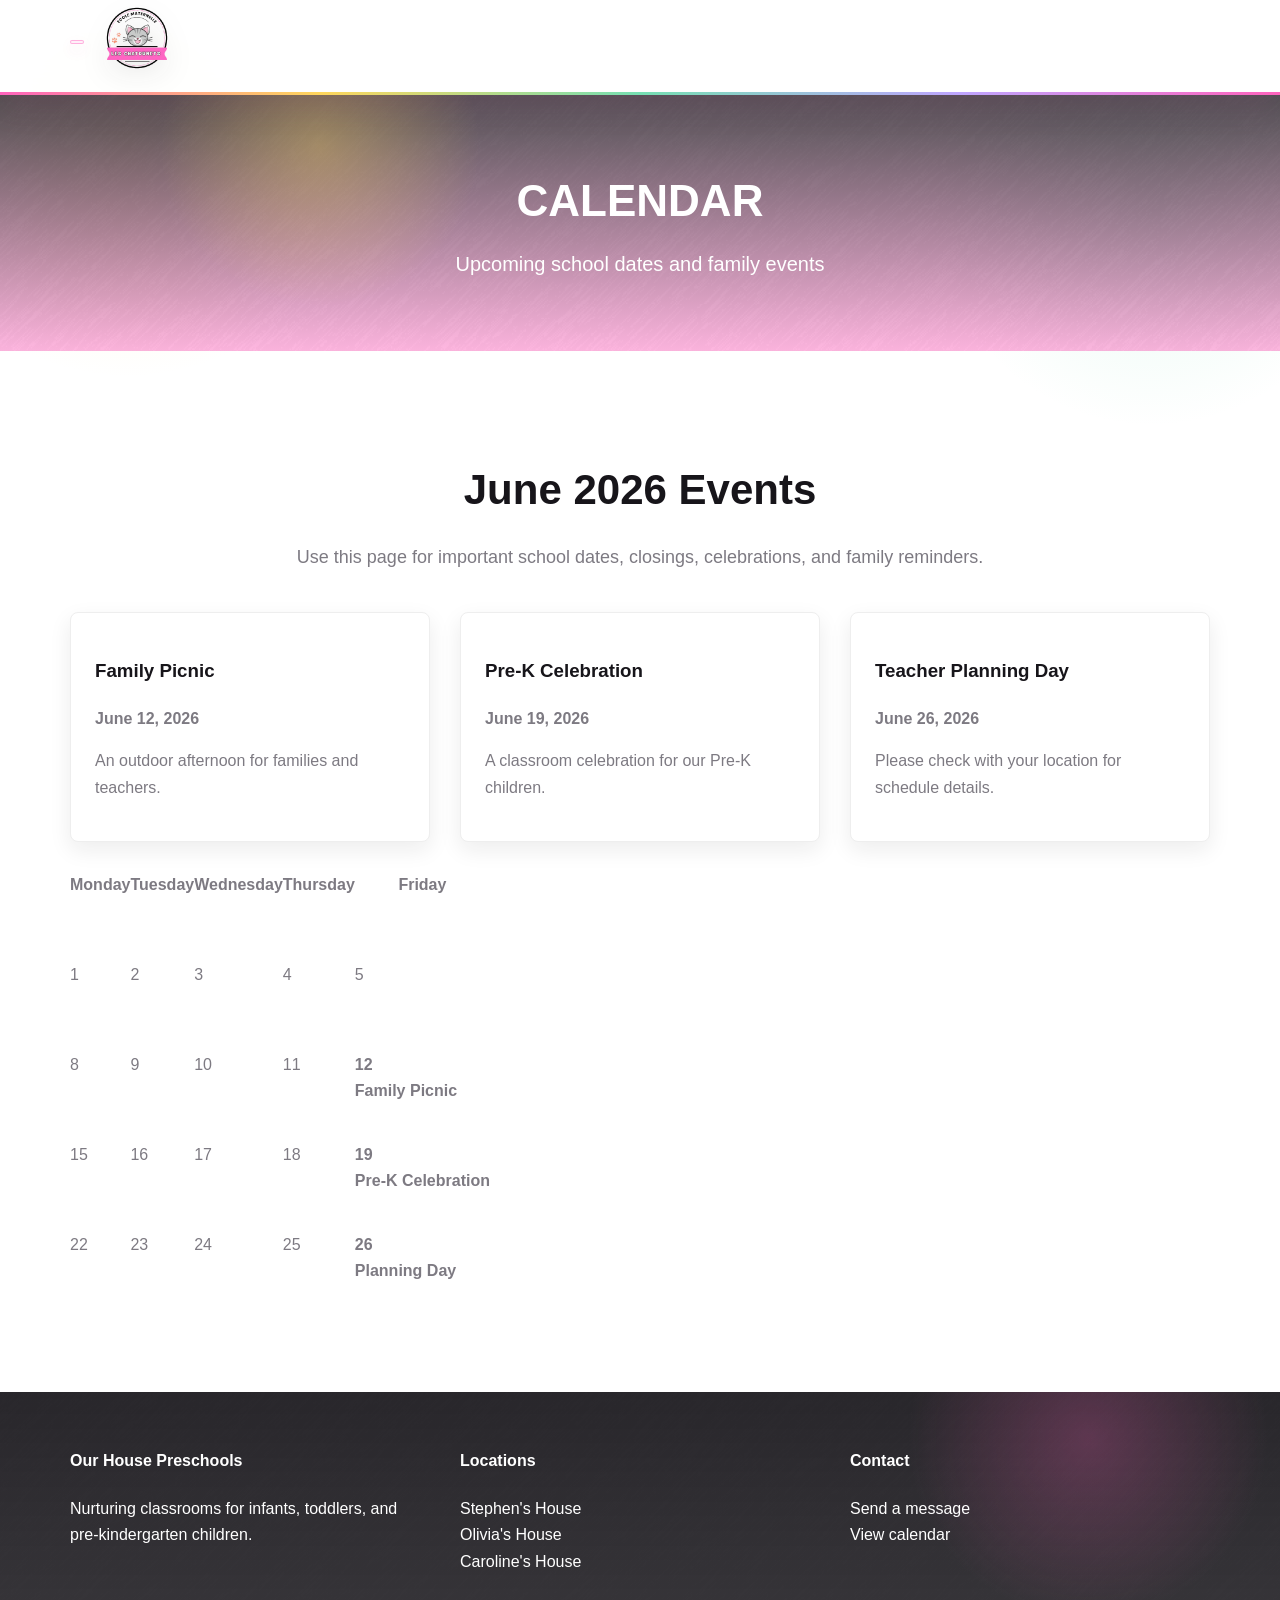
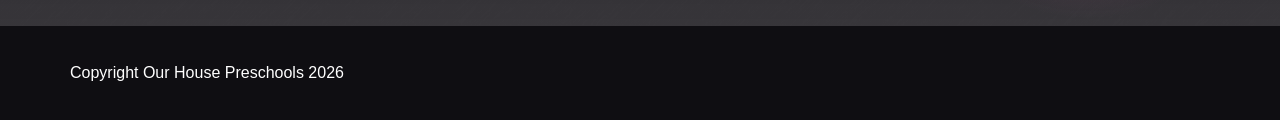
==== commit a6e8c2fe: "updates 01/06/2026" ====
--- a/calendar.html
+++ b/calendar.html
@@ -1,1124 +1,3 @@
-<!DOCTYPE html><html lang="en-US"><head>
-<meta charset="UTF-8">
-<meta name="viewport" content="width=device-width">
-<link rel="profile" href="http://gmpg.org/xfn/11">
-<link rel="pingback" href="http://www.ourhousepreschool.com/xmlrpc.php">
-<!--[if lt IE 9]>
-<script src="http://www.ourhousepreschool.com/wp-content/themes/wp_kindergarten/js/html5.js" type="text/javascript"></script>
-<![endif]-->
-<title>Events for April 2026  Our House Preschools</title>
-<meta name="robots" content="max-image-preview:large">
-<link rel="dns-prefetch" href="//fonts.googleapis.com">
-<link rel="alternate" type="application/rss+xml" title="Our House Preschools � Feed" href="http://www.ourhousepreschool.com/feed/">
-<link rel="alternate" type="application/rss+xml" title="Our House Preschools � Comments Feed" href="http://www.ourhousepreschool.com/comments/feed/">
-<link rel="alternate" type="text/calendar" title="Our House Preschools � iCal Feed" href="http://www.ourhousepreschool.com/calendar/?ical=1">
-<link rel="alternate" type="application/rss+xml" title="Our House Preschools � Events Feed" href="http://www.ourhousepreschool.com/calendar/feed/">
-<style id="wp-img-auto-sizes-contain-inline-css" type="text/css">
-img:is([sizes=auto i],[sizes^="auto," i]){contain-intrinsic-size:3000px 1500px}
-/*# sourceURL=wp-img-auto-sizes-contain-inline-css */
-</style>
-<link rel="stylesheet" id="tribe-events-bootstrap-datepicker-css-css" href="css/datepicker.css" type="text/css" media="all">
-<style id="wp-emoji-styles-inline-css" type="text/css">
-
-	img.wp-smiley, img.emoji {
-		display: inline !important;
-		border: none !important;
-		box-shadow: none !important;
-		height: 1em !important;
-		width: 1em !important;
-		margin: 0 0.07em !important;
-		vertical-align: -0.1em !important;
-		background: none !important;
-		padding: 0 !important;
-	}
-/*# sourceURL=wp-emoji-styles-inline-css */
-</style>
-<link rel="stylesheet" id="wp-block-library-css" href="css/style.min.css" type="text/css" media="all">
-
-<style id="classic-theme-styles-inline-css" type="text/css">
-/*! This file is auto-generated */
-.wp-block-button__link{color:#fff;background-color:#32373c;border-radius:9999px;box-shadow:none;text-decoration:none;padding:calc(.667em + 2px) calc(1.333em + 2px);font-size:1.125em}.wp-block-file__button{background:#32373c;color:#fff;text-decoration:none}
-/*# sourceURL=/wp-includes/css/classic-themes.min.css */
-</style>
-<style id="global-styles-inline-css" type="text/css">
-:root{--wp--preset--aspect-ratio--square: 1;--wp--preset--aspect-ratio--4-3: 4/3;--wp--preset--aspect-ratio--3-4: 3/4;--wp--preset--aspect-ratio--3-2: 3/2;--wp--preset--aspect-ratio--2-3: 2/3;--wp--preset--aspect-ratio--16-9: 16/9;--wp--preset--aspect-ratio--9-16: 9/16;--wp--preset--color--black: #000000;--wp--preset--color--cyan-bluish-gray: #abb8c3;--wp--preset--color--white: #ffffff;--wp--preset--color--pale-pink: #f78da7;--wp--preset--color--vivid-red: #cf2e2e;--wp--preset--color--luminous-vivid-orange: #ff6900;--wp--preset--color--luminous-vivid-amber: #fcb900;--wp--preset--color--light-green-cyan: #7bdcb5;--wp--preset--color--vivid-green-cyan: #00d084;--wp--preset--color--pale-cyan-blue: #8ed1fc;--wp--preset--color--vivid-cyan-blue: #0693e3;--wp--preset--color--vivid-purple: #9b51e0;--wp--preset--gradient--vivid-cyan-blue-to-vivid-purple: linear-gradient(135deg,rgb(6,147,227) 0%,rgb(155,81,224) 100%);--wp--preset--gradient--light-green-cyan-to-vivid-green-cyan: linear-gradient(135deg,rgb(122,220,180) 0%,rgb(0,208,130) 100%);--wp--preset--gradient--luminous-vivid-amber-to-luminous-vivid-orange: linear-gradient(135deg,rgb(252,185,0) 0%,rgb(255,105,0) 100%);--wp--preset--gradient--luminous-vivid-orange-to-vivid-red: linear-gradient(135deg,rgb(255,105,0) 0%,rgb(207,46,46) 100%);--wp--preset--gradient--very-light-gray-to-cyan-bluish-gray: linear-gradient(135deg,rgb(238,238,238) 0%,rgb(169,184,195) 100%);--wp--preset--gradient--cool-to-warm-spectrum: linear-gradient(135deg,rgb(74,234,220) 0%,rgb(151,120,209) 20%,rgb(207,42,186) 40%,rgb(238,44,130) 60%,rgb(251,105,98) 80%,rgb(254,248,76) 100%);--wp--preset--gradient--blush-light-purple: linear-gradient(135deg,rgb(255,206,236) 0%,rgb(152,150,240) 100%);--wp--preset--gradient--blush-bordeaux: linear-gradient(135deg,rgb(254,205,165) 0%,rgb(254,45,45) 50%,rgb(107,0,62) 100%);--wp--preset--gradient--luminous-dusk: linear-gradient(135deg,rgb(255,203,112) 0%,rgb(199,81,192) 50%,rgb(65,88,208) 100%);--wp--preset--gradient--pale-ocean: linear-gradient(135deg,rgb(255,245,203) 0%,rgb(182,227,212) 50%,rgb(51,167,181) 100%);--wp--preset--gradient--electric-grass: linear-gradient(135deg,rgb(202,248,128) 0%,rgb(113,206,126) 100%);--wp--preset--gradient--midnight: linear-gradient(135deg,rgb(2,3,129) 0%,rgb(40,116,252) 100%);--wp--preset--font-size--small: 13px;--wp--preset--font-size--medium: 20px;--wp--preset--font-size--large: 36px;--wp--preset--font-size--x-large: 42px;--wp--preset--spacing--20: 0.44rem;--wp--preset--spacing--30: 0.67rem;--wp--preset--spacing--40: 1rem;--wp--preset--spacing--50: 1.5rem;--wp--preset--spacing--60: 2.25rem;--wp--preset--spacing--70: 3.38rem;--wp--preset--spacing--80: 5.06rem;--wp--preset--shadow--natural: 6px 6px 9px rgba(0, 0, 0, 0.2);--wp--preset--shadow--deep: 12px 12px 50px rgba(0, 0, 0, 0.4);--wp--preset--shadow--sharp: 6px 6px 0px rgba(0, 0, 0, 0.2);--wp--preset--shadow--outlined: 6px 6px 0px -3px rgb(255, 255, 255), 6px 6px rgb(0, 0, 0);--wp--preset--shadow--crisp: 6px 6px 0px rgb(0, 0, 0);}:where(.is-layout-flex){gap: 0.5em;}:where(.is-layout-grid){gap: 0.5em;}body .is-layout-flex{display: flex;}.is-layout-flex{flex-wrap: wrap;align-items: center;}.is-layout-flex > :is(*, div){margin: 0;}body .is-layout-grid{display: grid;}.is-layout-grid > :is(*, div){margin: 0;}:where(.wp-block-columns.is-layout-flex){gap: 2em;}:where(.wp-block-columns.is-layout-grid){gap: 2em;}:where(.wp-block-post-template.is-layout-flex){gap: 1.25em;}:where(.wp-block-post-template.is-layout-grid){gap: 1.25em;}.has-black-color{color: var(--wp--preset--color--black) !important;}.has-cyan-bluish-gray-color{color: var(--wp--preset--color--cyan-bluish-gray) !important;}.has-white-color{color: var(--wp--preset--color--white) !important;}.has-pale-pink-color{color: var(--wp--preset--color--pale-pink) !important;}.has-vivid-red-color{color: var(--wp--preset--color--vivid-red) !important;}.has-luminous-vivid-orange-color{color: var(--wp--preset--color--luminous-vivid-orange) !important;}.has-luminous-vivid-amber-color{color: var(--wp--preset--color--luminous-vivid-amber) !important;}.has-light-green-cyan-color{color: var(--wp--preset--color--light-green-cyan) !important;}.has-vivid-green-cyan-color{color: var(--wp--preset--color--vivid-green-cyan) !important;}.has-pale-cyan-blue-color{color: var(--wp--preset--color--pale-cyan-blue) !important;}.has-vivid-cyan-blue-color{color: var(--wp--preset--color--vivid-cyan-blue) !important;}.has-vivid-purple-color{color: var(--wp--preset--color--vivid-purple) !important;}.has-black-background-color{background-color: var(--wp--preset--color--black) !important;}.has-cyan-bluish-gray-background-color{background-color: var(--wp--preset--color--cyan-bluish-gray) !important;}.has-white-background-color{background-color: var(--wp--preset--color--white) !important;}.has-pale-pink-background-color{background-color: var(--wp--preset--color--pale-pink) !important;}.has-vivid-red-background-color{background-color: var(--wp--preset--color--vivid-red) !important;}.has-luminous-vivid-orange-background-color{background-color: var(--wp--preset--color--luminous-vivid-orange) !important;}.has-luminous-vivid-amber-background-color{background-color: var(--wp--preset--color--luminous-vivid-amber) !important;}.has-light-green-cyan-background-color{background-color: var(--wp--preset--color--light-green-cyan) !important;}.has-vivid-green-cyan-background-color{background-color: var(--wp--preset--color--vivid-green-cyan) !important;}.has-pale-cyan-blue-background-color{background-color: var(--wp--preset--color--pale-cyan-blue) !important;}.has-vivid-cyan-blue-background-color{background-color: var(--wp--preset--color--vivid-cyan-blue) !important;}.has-vivid-purple-background-color{background-color: var(--wp--preset--color--vivid-purple) !important;}.has-black-border-color{border-color: var(--wp--preset--color--black) !important;}.has-cyan-bluish-gray-border-color{border-color: var(--wp--preset--color--cyan-bluish-gray) !important;}.has-white-border-color{border-color: var(--wp--preset--color--white) !important;}.has-pale-pink-border-color{border-color: var(--wp--preset--color--pale-pink) !important;}.has-vivid-red-border-color{border-color: var(--wp--preset--color--vivid-red) !important;}.has-luminous-vivid-orange-border-color{border-color: var(--wp--preset--color--luminous-vivid-orange) !important;}.has-luminous-vivid-amber-border-color{border-color: var(--wp--preset--color--luminous-vivid-amber) !important;}.has-light-green-cyan-border-color{border-color: var(--wp--preset--color--light-green-cyan) !important;}.has-vivid-green-cyan-border-color{border-color: var(--wp--preset--color--vivid-green-cyan) !important;}.has-pale-cyan-blue-border-color{border-color: var(--wp--preset--color--pale-cyan-blue) !important;}.has-vivid-cyan-blue-border-color{border-color: var(--wp--preset--color--vivid-cyan-blue) !important;}.has-vivid-purple-border-color{border-color: var(--wp--preset--color--vivid-purple) !important;}.has-vivid-cyan-blue-to-vivid-purple-gradient-background{background: var(--wp--preset--gradient--vivid-cyan-blue-to-vivid-purple) !important;}.has-light-green-cyan-to-vivid-green-cyan-gradient-background{background: var(--wp--preset--gradient--light-green-cyan-to-vivid-green-cyan) !important;}.has-luminous-vivid-amber-to-luminous-vivid-orange-gradient-background{background: var(--wp--preset--gradient--luminous-vivid-amber-to-luminous-vivid-orange) !important;}.has-luminous-vivid-orange-to-vivid-red-gradient-background{background: var(--wp--preset--gradient--luminous-vivid-orange-to-vivid-red) !important;}.has-very-light-gray-to-cyan-bluish-gray-gradient-background{background: var(--wp--preset--gradient--very-light-gray-to-cyan-bluish-gray) !important;}.has-cool-to-warm-spectrum-gradient-background{background: var(--wp--preset--gradient--cool-to-warm-spectrum) !important;}.has-blush-light-purple-gradient-background{background: var(--wp--preset--gradient--blush-light-purple) !important;}.has-blush-bordeaux-gradient-background{background: var(--wp--preset--gradient--blush-bordeaux) !important;}.has-luminous-dusk-gradient-background{background: var(--wp--preset--gradient--luminous-dusk) !important;}.has-pale-ocean-gradient-background{background: var(--wp--preset--gradient--pale-ocean) !important;}.has-electric-grass-gradient-background{background: var(--wp--preset--gradient--electric-grass) !important;}.has-midnight-gradient-background{background: var(--wp--preset--gradient--midnight) !important;}.has-small-font-size{font-size: var(--wp--preset--font-size--small) !important;}.has-medium-font-size{font-size: var(--wp--preset--font-size--medium) !important;}.has-large-font-size{font-size: var(--wp--preset--font-size--large) !important;}.has-x-large-font-size{font-size: var(--wp--preset--font-size--x-large) !important;}
-/*# sourceURL=global-styles-inline-css */
-</style>
-
-<link rel="stylesheet" id="cms-plugin-stylesheet-css" href="css/cms-style.css" type="text/css" media="all">
-<link rel="stylesheet" id="contact-form-7-css" href="css/styles.css" type="text/css" media="all">
-<link rel="stylesheet" id="essential-grid-plugin-settings-css" href="css/settings.css" type="text/css" media="all">
-<link rel="stylesheet" id="tp-open-sans-css" href="http://fonts.googleapis.com/css?family=Open+Sans%3A300%2C400%2C600%2C700%2C800&ver=6.9.4" type="text/css" media="all">
-<link rel="stylesheet" id="tp-raleway-css" href="http://fonts.googleapis.com/css?family=Raleway%3A100%2C200%2C300%2C400%2C500%2C600%2C700%2C800%2C900&ver=6.9.4" type="text/css" media="all">
-<link rel="stylesheet" id="tp-droid-serif-css" href="http://fonts.googleapis.com/css?family=Droid+Serif%3A400%2C700&ver=6.9.4" type="text/css" media="all">
-<link rel="stylesheet" id="timetable_sf_style-css" href="css/superfish.css" type="text/css" media="all">
-<link rel="stylesheet" id="timetable_style-css" href="css/style.css" type="text/css" media="all">
-<link rel="stylesheet" id="timetable_event_template-css" href="css/event_template.css" type="text/css" media="all">
-<link rel="stylesheet" id="timetable_responsive_style-css" href="css/responsive.css" type="text/css" media="all">
-<link rel="stylesheet" id="timetable_font_lato-css" href="//fonts.googleapis.com/css?family=Lato%3A400%2C700&ver=6.9.4" type="text/css" media="all">
-<link rel="stylesheet" id="tribe-events-custom-jquery-styles-css" href="css/jquery-ui-1.8.23.custom.css" type="text/css" media="all">
-<link rel="stylesheet" id="tribe-events-full-calendar-style-css" href="css/tribe-events-full.min.css" type="text/css" media="all">
-<link rel="stylesheet" id="tribe-events-calendar-style-css" href="css/tribe-events-theme.min.css" type="text/css" media="all">
-<link rel="stylesheet" id="tribe-events-calendar-full-mobile-style-css" href="css/tribe-events-full-mobile.min.css" type="text/css" media="only screen and (max-width: 768px)">
-<link rel="stylesheet" id="tribe-events-calendar-mobile-style-css" href="css/tribe-events-theme-mobile.min.css" type="text/css" media="only screen and (max-width: 768px)">
-<link rel="stylesheet" id="cmssuperheroes-bootstrap-css" href="css/bootstrap.min.css" type="text/css" media="all">
-<link rel="stylesheet" id="cmssuperheroes-font-awesome-css" href="css/font-awesome.min.css" type="text/css" media="all">
-<link rel="stylesheet" id="cmssuperheroes-font-ionicons-css" href="css/ionicons.min.css" type="text/css" media="all">
-<link rel="stylesheet" id="cmssuperheroes-pe-icon-css" href="css/pe-icon-7-stroke.css" type="text/css" media="all">
-<link rel="stylesheet" id="cmssuperheroes-style-css" href="css/style_1.css" type="text/css" media="all">
-<link rel="stylesheet" id="cmssuperheroes-static-css" href="css/static.css" type="text/css" media="all">
-<link rel="stylesheet" id="widget_cart_search_scripts-css" href="css/widgets.css" type="text/css" media="all">
-<link rel="stylesheet" id="redux-google-fonts-smof_data-css" href="http://fonts.googleapis.com/css?family=Dosis%3A200%2C300%2C400%2C500%2C600%2C700%2C800%7CAmatic+SC%3A400%2C700&ver=1616439485" type="text/css" media="all">
-<link rel="stylesheet" id="teccc_stylesheet-css" href="index_1.html" type="text/css" media="all">
-<script type="text/javascript" src="js/jquery.min.js" id="jquery-core-js"></script>
-<script type="text/javascript" src="js/jquery-migrate.min.js" id="jquery-migrate-js"></script>
-<script type="text/javascript" id="tribe-events-bootstrap-datepicker-js-extra">
-/* <![CDATA[ */
-var tribe_bootstrap_datepicker_strings = {"dates":{"days":["Sunday","Monday","Tuesday","Wednesday","Thursday","Friday","Saturday"],"daysShort":{"Jan":"Jan","Feb":"Feb","Mar":"Mar","Apr":"Apr","May":"May","Jun":"Jun","Jul":"Jul","Aug":"Aug","Sep":"Sep","Oct":"Oct","Nov":"Nov","Dec":"Dec"},"daysMin":["S","M","T","W","T","F","S"],"months":["January","February","March","April","May","June","July","August","September","October","November","December"],"monthsShort":["Jan","Feb","Mar","Apr","May","Jun","Jul","Aug","Sep","Oct","Nov","Dec"],"clear":"Clear","today":"Today"}};
-//# sourceURL=tribe-events-bootstrap-datepicker-js-extra
-/* ]]> */
-</script>
-<script type="text/javascript" src="js/bootstrap-datepicker.min.js" id="tribe-events-bootstrap-datepicker-js"></script>
-<script type="text/javascript" src="js/jquery.placeholder.min.js" id="jquery-placeholder-js"></script>
-<script type="text/javascript" src="js/jquery.ba-resize.min.js" id="tribe-events-jquery-resize-js"></script>
-<script type="text/javascript" id="tribe-events-calendar-script-js-extra">
-/* <![CDATA[ */
-var tribe_js_config = {"permalink_settings":"/%year%/%monthnum%/%day%/%postname%/","events_post_type":"tribe_events","events_base":"http://www.ourhousepreschool.com/calendar/"};
-//# sourceURL=tribe-events-calendar-script-js-extra
-/* ]]> */
-</script>
-<script type="text/javascript" src="js/tribe-events.min.js" id="tribe-events-calendar-script-js"></script>
-<script type="text/javascript" src="js/tribe-events-bar.min.js" id="tribe-events-bar-js"></script>
-<script type="text/javascript" src="js/bootstrap.min.js" id="cmssuperheroes-bootstrap-js"></script>
-<script type="text/javascript" src="js/widgets.js" id="widget_cart_search_scripts-js"></script>
-<script></script><link rel="https://api.w.org/" href="http://www.ourhousepreschool.com/wp-json/"><link rel="EditURI" type="application/rsd+xml" title="RSD" href="http://www.ourhousepreschool.com/xmlrpc.php?rsd">
-<meta name="generator" content="WordPress 6.9.4">
-<style type="text/css" data-type="cms_shortcodes-custom-css"></style><style type="text/css">.recentcomments a{display:inline !important;padding:0 !important;margin:0 !important;}</style><meta name="generator" content="Powered by WPBakery Page Builder - drag and drop page builder for WordPress.">
- <meta name="robots" content="noindex,follow">
-<meta name="generator" content="Powered by Slider Revolution 6.7.18 - responsive, Mobile-Friendly Slider Plugin for WordPress with comfortable drag and drop interface.">
-<script>function setREVStartSize(e){
-			//window.requestAnimationFrame(function() {
-				window.RSIW = window.RSIW===undefined ? window.innerWidth : window.RSIW;
-				window.RSIH = window.RSIH===undefined ? window.innerHeight : window.RSIH;
-				try {
-					var pw = document.getElementById(e.c).parentNode.offsetWidth,
-						newh;
-					pw = pw===0 || isNaN(pw) || (e.l=="fullwidth" || e.layout=="fullwidth") ? window.RSIW : pw;
-					e.tabw = e.tabw===undefined ? 0 : parseInt(e.tabw);
-					e.thumbw = e.thumbw===undefined ? 0 : parseInt(e.thumbw);
-					e.tabh = e.tabh===undefined ? 0 : parseInt(e.tabh);
-					e.thumbh = e.thumbh===undefined ? 0 : parseInt(e.thumbh);
-					e.tabhide = e.tabhide===undefined ? 0 : parseInt(e.tabhide);
-					e.thumbhide = e.thumbhide===undefined ? 0 : parseInt(e.thumbhide);
-					e.mh = e.mh===undefined || e.mh=="" || e.mh==="auto" ? 0 : parseInt(e.mh,0);
-					if(e.layout==="fullscreen" || e.l==="fullscreen")
-						newh = Math.max(e.mh,window.RSIH);
-					else{
-						e.gw = Array.isArray(e.gw) ? e.gw : [e.gw];
-						for (var i in e.rl) if (e.gw[i]===undefined || e.gw[i]===0) e.gw[i] = e.gw[i-1];
-						e.gh = e.el===undefined || e.el==="" || (Array.isArray(e.el) && e.el.length==0)? e.gh : e.el;
-						e.gh = Array.isArray(e.gh) ? e.gh : [e.gh];
-						for (var i in e.rl) if (e.gh[i]===undefined || e.gh[i]===0) e.gh[i] = e.gh[i-1];
-											
-						var nl = new Array(e.rl.length),
-							ix = 0,
-							sl;
-						e.tabw = e.tabhide>=pw ? 0 : e.tabw;
-						e.thumbw = e.thumbhide>=pw ? 0 : e.thumbw;
-						e.tabh = e.tabhide>=pw ? 0 : e.tabh;
-						e.thumbh = e.thumbhide>=pw ? 0 : e.thumbh;
-						for (var i in e.rl) nl[i] = e.rl[i]<window.RSIW ? 0 : e.rl[i];
-						sl = nl[0];
-						for (var i in nl) if (sl>nl[i] && nl[i]>0) { sl = nl[i]; ix=i;}
-						var m = pw>(e.gw[ix]+e.tabw+e.thumbw) ? 1 : (pw-(e.tabw+e.thumbw)) / (e.gw[ix]);
-						newh =  (e.gh[ix] * m) + (e.tabh + e.thumbh);
-					}
-					var el = document.getElementById(e.c);
-					if (el!==null && el) el.style.height = newh+"px";
-					el = document.getElementById(e.c+"_wrapper");
-					if (el!==null && el) {
-						el.style.height = newh+"px";
-						el.style.display = "block";
-					}
-				} catch(e){
-					console.log("Failure at Presize of Slider:" + e)
-				}
-			//});
-		  };</script>
-<style type="text/css" title="dynamic-css" class="options-output">.page-title{background-color:#6e4692;background-repeat:no-repeat;background-size:cover;background-position:center center;background-image:url('http://demo.cmssuperheroes.com/themeforest/wp-kindergarten/wp-content/themes/wp_kindergarten/assets/images/bg-vector-lg.png');}.page-title #page-title-text h1{font-family:Dosis;text-align:center;line-height:42px;font-weight:700;font-style:normal;color:#fff;font-size:42px;}footer #cshero-footer-top{background-color:#6e4692;background-repeat:repeat;background-size:contain;background-position:center center;background-image:url('http://demo.cmssuperheroes.com/themeforest/wp-kindergarten/wp-content/themes/wp_kindergarten/assets/images/bg-vector-lg.png');}a{color:#6f4792;}a:hover{color:#9c9c9c;}body{font-family:Dosis;line-height:26px;font-weight:400;font-style:normal;color:#9c9c9c;font-size:18px;}body h1{font-family:"Amatic SC";line-height:72px;font-weight:700;font-style:normal;color:#6f4792;font-size:62px;}body h2{font-family:"Amatic SC";line-height:58px;font-weight:700;font-style:normal;color:#6f4792;font-size:53px;}body h3{font-family:"Amatic SC";line-height:54px;font-weight:700;font-style:normal;color:#6f4792;font-size:48px;}body h4{font-family:Dosis;line-height:34px;font-weight:700;font-style:normal;font-size:34px;}body h5{font-family:Dosis;line-height:26px;font-weight:700;font-style:normal;font-size:24px;}body h6{font-family:Dosis;line-height:18px;font-weight:700;font-style:normal;font-size:14px;}</style><noscript><style> .wpb_animate_when_almost_visible { opacity: 1; }</style></noscript><link rel="stylesheet" id="rs-plugin-settings-css" href="css/rs6.css" type="text/css" media="all">
-<style id="rs-plugin-settings-inline-css" type="text/css">
-.tp-caption a{color:#ff7302;text-shadow:none;-webkit-transition:all 0.2s ease-out;-moz-transition:all 0.2s ease-out;-o-transition:all 0.2s ease-out;-ms-transition:all 0.2s ease-out}.tp-caption a:hover{color:#ffa902}
-/*# sourceURL=rs-plugin-settings-inline-css */
-</style>
-
-</head>
-<body class="archive post-type-archive post-type-archive-tribe_events wp-theme-wp_kindergarten wp-child-theme-wp_kindergarten-child tribe-no-js tribe-bar-is-disabled wpb-js-composer js-comp-ver-7.9 vc_responsive events-gridview events-archive tribe-events-style-full tribe-events-style-theme tribe-theme-parent-wp_kindergarten tribe-theme-child-wp_kindergarten-child page-template-page-php singular">
-<div id="page" class="cs-wide">
-	<header id="masthead" class="site-header lol" role="banner">
-		<div id="cshero-header" class="cshero-main-header no-sticky header-fixed-page">
-    <div class="container">
-        <div class="row">
-            <div id="cshero-header-logo" class="col-xs-12 col-sm-3 col-md-3 col-lg-3">
-                <a href="index.html"><img alt="" src="images/OurHouse6pct.png"></a>
-            </div>
-            
-            <div id="cshero-header-navigation" class="col-xs-12 col-sm-9 col-md-9 col-lg-9">
-                <nav id="site-navigation" class="main-navigation" role="navigation">
-                    <div class="menu-main-menu-container">
-                        <ul id="menu-main-menu" class="nav-menu menu-main-menu">
-
-                            <!-- Home -->
-                            <li id="menu-item-2682" class="menu-item menu-item-type-post_type menu-item-object-page menu-item-home current-menu-item page_item page-item-14 current_page_item no_group menu-item-2682" data-depth="0">
-                                <a href="index.html">
-                                    <i style="color: #5fcde3; font-size: 41px" class="fa fa-home"></i> 
-                                    <span class="menu-title">Home</span>
-                                </a>
-                            </li>
-
-                            <!-- Our Schools Dropdown -->
-                            <li id="menu-item-2526" class="menu-item menu-item-type-custom menu-item-object-custom menu-item-has-children no_group menu-item-2526" data-depth="0">
-                                <a href="#">
-                                    <i style="color: #e7754d; font-size: 34px" class="fa fa-mortar-board"></i> 
-                                    <span class="menu-title">Our Schools</span>
-                                </a>
-                                <ul class="standar-dropdown standard autodrop_submenu sub-menu" style="width:200px;">
-                                    <li id="menu-item-2782" class="menu-item menu-item-type-post_type menu-item-object-page no_group menu-item-2782" data-depth="1">
-                                        <a href="stephens-house.html"><span class="menu-title">Stephen’s House</span></a>
-                                    </li>
-                                    <li id="menu-item-2781" class="menu-item menu-item-type-post_type menu-item-object-page no_group menu-item-2781" data-depth="1">
-                                        <a href="olivias-house.html"><span class="menu-title">Olivia’s House</span></a>
-                                    </li>
-                                    <li id="menu-item-2870" class="menu-item menu-item-type-post_type menu-item-object-page no_group menu-item-2870" data-depth="1">
-                                        <a href="virtual-tours.html"><span class="menu-title">Virtual Tours</span></a>
-                                    </li>
-                                    <li id="menu-item-2685" class="menu-item menu-item-type-post_type menu-item-object-page no_group menu-item-2685" data-depth="1">
-                                        <a href="pricingtables.html"><span class="menu-title">Pricing</span></a>
-                                    </li>
-                                    <li id="menu-item-2786" class="menu-item menu-item-type-post_type menu-item-object-page no_group menu-item-2786" data-depth="1">
-                                        <a href="curriculum.html"><span class="menu-title">Curriculum</span></a>
-                                    </li>
-                                    <li id="menu-item-2785" class="menu-item menu-item-type-post_type menu-item-object-page no_group menu-item-2785" data-depth="1">
-                                        <a href="policies.html"><span class="menu-title">Policies</span></a>
-                                    </li>
-                                    <li id="menu-item-2784" class="menu-item menu-item-type-post_type menu-item-object-page no_group menu-item-2784" data-depth="1">
-                                        <a href="illness.html"><span class="menu-title">Illness</span></a>
-                                    </li>
-                                </ul>
-                            </li>
-
-                            <!-- Calendar -->
-                            <li id="menu-item-2827" class="menu-item menu-item-type-custom menu-item-object-custom no_group menu-item-2827" data-depth="0">
-                                <a href="calendar.html">
-                                    <i style="color: #dd6b9e; font-size: 34px" class="fa fa-calendar"></i> 
-                                    <span class="menu-title">Calendar</span>
-                                </a>
-                            </li>
-
-                            <!-- Online Payment -->
-                            <li id="menu-item-2764" class="menu-item menu-item-type-post_type menu-item-object-page no_group menu-item-2764" data-depth="0">
-                                <a href="onlinepayment.html">
-                                    <i style="color: #6e4692; font-size: 34px" class="fa fa-paypal"></i> 
-                                    <span class="menu-title">Online Payment</span>
-                                </a>
-                            </li>
-
-                            <!-- Contact -->
-                            <li id="menu-item-2686" class="menu-item menu-item-type-post_type menu-item-object-page no_group menu-item-2686" data-depth="0">
-                                <a href="contact.html">
-                                    <i style="color: #2fb9d3; font-size: 34px" class="fa fa-phone"></i> 
-                                    <span class="menu-title">Contact</span>
-                                </a>
-                            </li>
-
-                        </ul>
-                    </div>
-                </nav>
-            </div>
-
-            <div id="cshero-menu-mobile" class="collapse navbar-collapse"><i class="pe-7s-menu"></i></div>
-        </div>
-    </div>
-</div>
-<!-- #site-navigation -->	</header><!-- #masthead -->
-            <div id="page-title" class="page-title">
-            <div class="container">
-            <div class="row">
-                                <div id="page-title-text" class="col-xs-12 col-sm-12 col-md-12 col-lg-12"><h1></h1></div>
-                                </div>
-            </div>
-        </div><!-- #page-title -->
-        	<div id="main"><div id="page-default" class="container">
-	<div id="primary">
-		<div id="content" role="main">
-
-							<article id="post-0" class="post-0 page type-page status-draft hentry">
-	<div class="entry-content">
-			<div id="tribe-events" class="tribe-no-js" data-live_ajax="0" data-datepicker_format="0" data-category="" data-featured=""><div class="tribe-events-before-html"></div><span class="tribe-events-ajax-loading"><img decoding="async" class="tribe-events-spinner-medium" src="images/tribe-loading.gif" alt="Loading Events"></span><div id="tribe-events-content-wrapper" class="tribe-clearfix"><input type="hidden" id="tribe-events-list-hash" value="">
-
-<div class="tribe-bar-disabled"><div id="tribe-events-bar">
-
-	<form id="tribe-bar-form" class="tribe-clearfix" name="tribe-bar-form" method="post" action="http://www.ourhousepreschool.com/calendar?post_type=tribe_events&eventDisplay=default">
-
-		<!-- Mobile Filters Toggle -->
-
-		<div id="tribe-bar-collapse-toggle">
-			Find Events<span class="tribe-bar-toggle-arrow"></span>
-		</div>
-
-		<!-- Views -->
-					<div id="tribe-bar-views">
-				<div class="tribe-bar-views-inner tribe-clearfix">
-					<h3 class="tribe-events-visuallyhidden">Event Views Navigation</h3>
-					<label>View As</label>
-					<select class="tribe-bar-views-select tribe-no-param" name="tribe-bar-view">
-													<option tribe-inactive="" value="http://www.ourhousepreschool.com/calendar/list/" data-view="list">
-								List							</option>
-													<option selected="" value="http://www.ourhousepreschool.com/calendar/month/" data-view="month">
-								Month							</option>
-													<option tribe-inactive="" value="http://www.ourhousepreschool.com/calendar/today/" data-view="day">
-								Day							</option>
-											</select>
-				</div>
-				<!-- .tribe-bar-views-inner -->
-			</div><!-- .tribe-bar-views -->
-		
-					<div class="tribe-bar-filters">
-				<div class="tribe-bar-filters-inner tribe-clearfix">
-											<div class="tribe-bar-date-filter">
-							<label class="label-tribe-bar-date" for="tribe-bar-date">Events In</label>
-							<input type="text" name="tribe-bar-date" style="position: relative;" id="tribe-bar-date" value="" placeholder="Date"><input type="hidden" name="tribe-bar-date-day" id="tribe-bar-date-day" class="tribe-no-param" value="">						</div>
-										<div class="tribe-bar-submit">
-						<input class="tribe-events-button tribe-no-param" type="submit" name="submit-bar" value="Find Events">
-					</div>
-					<!-- .tribe-bar-submit -->
-				</div>
-				<!-- .tribe-bar-filters-inner -->
-			</div><!-- .tribe-bar-filters -->
-		
-	</form>
-	<!-- #tribe-bar-form -->
-
-</div><!-- #tribe-events-bar -->
-</div>
-<div id="tribe-events-content" class="tribe-events-month">
-
-	<!-- Month Title -->
-		<h2 class="tribe-events-page-title">Events for April 2026</h2>
-	
-	<!-- Notices -->
-	<div class="tribe-events-notices"><ul><li>There were no results found.</li></ul></div>
-	<!-- Month Header -->
-		<div id="tribe-events-header" data-title="Events for April 2026  Our House Preschools" data-view="month" data-date="2026-04" data-baseurl="http://www.ourhousepreschool.com/calendar/month/">
-
-		<!-- Header Navigation -->
-		
-
-<h3 class="screen-reader-text" tabindex="0">Calendar Month Navigation</h3>
-
-<ul class="tribe-events-sub-nav">
-	<li class="tribe-events-nav-previous" aria-label="previous month link">
-		<a data-month="2026-03" href="http://www.ourhousepreschool.com/calendar/2026-03/" rel="prev"><span>�</span> March </a>	</li>
-	<!-- .tribe-events-nav-previous -->
-	<li class="tribe-events-nav-next" aria-label="next month link">
-			</li>
-	<!-- .tribe-events-nav-next -->
-</ul><!-- .tribe-events-sub-nav -->
-
-
-	</div>
-	<!-- #tribe-events-header -->
-	<div id="legend_box" class="teccc-legend">
-
-    <ul id="legend">
-
-                                <li class="tribe-events-category-carolines-house tribe-events-category-38">
-                <a href="http://www.ourhousepreschool.com/calendar/category/carolines-house/">
-                    Caroline's�House                </a>
-                <input type="hidden" value="carolines-house">
-            </li>
-                                <li class="tribe-events-category-holiday tribe-events-category-35">
-                <a href="http://www.ourhousepreschool.com/calendar/category/holiday/">
-                    Holiday                </a>
-                <input type="hidden" value="holiday">
-            </li>
-                                <li class="tribe-events-category-olivias-house tribe-events-category-37">
-                <a href="http://www.ourhousepreschool.com/calendar/category/olivias-house/">
-                    Olivia's�House                </a>
-                <input type="hidden" value="olivias-house">
-            </li>
-                                <li class="tribe-events-category-stephens-house tribe-events-category-36">
-                <a href="http://www.ourhousepreschool.com/calendar/category/stephens-house/">
-                    Stephen's�House                </a>
-                <input type="hidden" value="stephens-house">
-            </li>
-        
-	    	    
-    </ul>
-
-</div>
-
-	<!-- Month Grid -->
-	
-
-	<table class="tribe-events-calendar">
-		<thead>
-		<tr>
-							<th id="tribe-events-monday" title="Monday" data-day-abbr="Mon">Monday</th>
-							<th id="tribe-events-tuesday" title="Tuesday" data-day-abbr="Tue">Tuesday</th>
-							<th id="tribe-events-wednesday" title="Wednesday" data-day-abbr="Wed">Wednesday</th>
-							<th id="tribe-events-thursday" title="Thursday" data-day-abbr="Thu">Thursday</th>
-							<th id="tribe-events-friday" title="Friday" data-day-abbr="Fri">Friday</th>
-							<th id="tribe-events-saturday" title="Saturday" data-day-abbr="Sat">Saturday</th>
-							<th id="tribe-events-sunday" title="Sunday" data-day-abbr="Sun">Sunday</th>
-					</tr>
-		</thead>
-		<tbody>
-		<tr>
-						
-			
-			<td class="tribe-events-othermonth tribe-events-past mobile-trigger tribe-event-day-30" data-day="2026-03-30" data-tribejson="{" i18n":{"find_out_more":"find="" out="" more="" \u00bb","for_date":"events="" for"},"date_name":"march="" 30"}"="">
-				
-<!-- Day Header -->
-<div id="tribe-events-daynum-30-0">
-
-			30	
-</div>
-
-<!-- Events List -->
-
-<!-- View More -->
-			</td>
-						
-			
-			<td class="tribe-events-othermonth tribe-events-past mobile-trigger tribe-event-day-31" data-day="2026-03-31" data-tribejson="{" i18n":{"find_out_more":"find="" out="" more="" \u00bb","for_date":"events="" for"},"date_name":"march="" 31"}"="">
-				
-<!-- Day Header -->
-<div id="tribe-events-daynum-31-0">
-
-			31	
-</div>
-
-<!-- Events List -->
-
-<!-- View More -->
-			</td>
-						
-			
-			<td class="tribe-events-thismonth tribe-events-past mobile-trigger tribe-event-day-01" data-day="2026-04-01" data-tribejson="{" i18n":{"find_out_more":"find="" out="" more="" \u00bb","for_date":"events="" for"},"date_name":"april="" 1"}"="">
-				
-<!-- Day Header -->
-<div id="tribe-events-daynum-1-0">
-
-			1	
-</div>
-
-<!-- Events List -->
-
-<!-- View More -->
-			</td>
-						
-			
-			<td class="tribe-events-thismonth tribe-events-past mobile-trigger tribe-event-day-02" data-day="2026-04-02" data-tribejson="{" i18n":{"find_out_more":"find="" out="" more="" \u00bb","for_date":"events="" for"},"date_name":"april="" 2"}"="">
-				
-<!-- Day Header -->
-<div id="tribe-events-daynum-2-0">
-
-			2	
-</div>
-
-<!-- Events List -->
-
-<!-- View More -->
-			</td>
-						
-			
-			<td class="tribe-events-thismonth tribe-events-past mobile-trigger tribe-event-day-03 tribe-events-right" data-day="2026-04-03" data-tribejson="{" i18n":{"find_out_more":"find="" out="" more="" \u00bb","for_date":"events="" for"},"date_name":"april="" 3"}"="">
-				
-<!-- Day Header -->
-<div id="tribe-events-daynum-3-0">
-
-			3	
-</div>
-
-<!-- Events List -->
-
-<!-- View More -->
-			</td>
-						
-			
-			<td class="tribe-events-thismonth tribe-events-past mobile-trigger tribe-event-day-04 tribe-events-right" data-day="2026-04-04" data-tribejson="{" i18n":{"find_out_more":"find="" out="" more="" \u00bb","for_date":"events="" for"},"date_name":"april="" 4"}"="">
-				
-<!-- Day Header -->
-<div id="tribe-events-daynum-4-0">
-
-			4	
-</div>
-
-<!-- Events List -->
-
-<!-- View More -->
-			</td>
-						
-			
-			<td class="tribe-events-thismonth tribe-events-past mobile-trigger tribe-event-day-05 tribe-events-right" data-day="2026-04-05" data-tribejson="{" i18n":{"find_out_more":"find="" out="" more="" \u00bb","for_date":"events="" for"},"date_name":"april="" 5"}"="">
-				
-<!-- Day Header -->
-<div id="tribe-events-daynum-5-0">
-
-			5	
-</div>
-
-<!-- Events List -->
-
-<!-- View More -->
-			</td>
-								</tr>
-		<tr>
-			
-			
-			<td class="tribe-events-thismonth tribe-events-past mobile-trigger tribe-event-day-06" data-day="2026-04-06" data-tribejson="{" i18n":{"find_out_more":"find="" out="" more="" \u00bb","for_date":"events="" for"},"date_name":"april="" 6"}"="">
-				
-<!-- Day Header -->
-<div id="tribe-events-daynum-6-0">
-
-			6	
-</div>
-
-<!-- Events List -->
-
-<!-- View More -->
-			</td>
-						
-			
-			<td class="tribe-events-thismonth tribe-events-past mobile-trigger tribe-event-day-07" data-day="2026-04-07" data-tribejson="{" i18n":{"find_out_more":"find="" out="" more="" \u00bb","for_date":"events="" for"},"date_name":"april="" 7"}"="">
-				
-<!-- Day Header -->
-<div id="tribe-events-daynum-7-0">
-
-			7	
-</div>
-
-<!-- Events List -->
-
-<!-- View More -->
-			</td>
-						
-			
-			<td class="tribe-events-thismonth tribe-events-past mobile-trigger tribe-event-day-08" data-day="2026-04-08" data-tribejson="{" i18n":{"find_out_more":"find="" out="" more="" \u00bb","for_date":"events="" for"},"date_name":"april="" 8"}"="">
-				
-<!-- Day Header -->
-<div id="tribe-events-daynum-8-0">
-
-			8	
-</div>
-
-<!-- Events List -->
-
-<!-- View More -->
-			</td>
-						
-			
-			<td class="tribe-events-thismonth tribe-events-past mobile-trigger tribe-event-day-09" data-day="2026-04-09" data-tribejson="{" i18n":{"find_out_more":"find="" out="" more="" \u00bb","for_date":"events="" for"},"date_name":"april="" 9"}"="">
-				
-<!-- Day Header -->
-<div id="tribe-events-daynum-9-0">
-
-			9	
-</div>
-
-<!-- Events List -->
-
-<!-- View More -->
-			</td>
-						
-			
-			<td class="tribe-events-thismonth tribe-events-past mobile-trigger tribe-event-day-10 tribe-events-right" data-day="2026-04-10" data-tribejson="{" i18n":{"find_out_more":"find="" out="" more="" \u00bb","for_date":"events="" for"},"date_name":"april="" 10"}"="">
-				
-<!-- Day Header -->
-<div id="tribe-events-daynum-10-0">
-
-			10	
-</div>
-
-<!-- Events List -->
-
-<!-- View More -->
-			</td>
-						
-			
-			<td class="tribe-events-thismonth tribe-events-past mobile-trigger tribe-event-day-11 tribe-events-right" data-day="2026-04-11" data-tribejson="{" i18n":{"find_out_more":"find="" out="" more="" \u00bb","for_date":"events="" for"},"date_name":"april="" 11"}"="">
-				
-<!-- Day Header -->
-<div id="tribe-events-daynum-11-0">
-
-			11	
-</div>
-
-<!-- Events List -->
-
-<!-- View More -->
-			</td>
-						
-			
-			<td class="tribe-events-thismonth tribe-events-past mobile-trigger tribe-event-day-12 tribe-events-right" data-day="2026-04-12" data-tribejson="{" i18n":{"find_out_more":"find="" out="" more="" \u00bb","for_date":"events="" for"},"date_name":"april="" 12"}"="">
-				
-<!-- Day Header -->
-<div id="tribe-events-daynum-12-0">
-
-			12	
-</div>
-
-<!-- Events List -->
-
-<!-- View More -->
-			</td>
-								</tr>
-		<tr>
-			
-			
-			<td class="tribe-events-thismonth tribe-events-past mobile-trigger tribe-event-day-13" data-day="2026-04-13" data-tribejson="{" i18n":{"find_out_more":"find="" out="" more="" \u00bb","for_date":"events="" for"},"date_name":"april="" 13"}"="">
-				
-<!-- Day Header -->
-<div id="tribe-events-daynum-13-0">
-
-			13	
-</div>
-
-<!-- Events List -->
-
-<!-- View More -->
-			</td>
-						
-			
-			<td class="tribe-events-thismonth tribe-events-past mobile-trigger tribe-event-day-14" data-day="2026-04-14" data-tribejson="{" i18n":{"find_out_more":"find="" out="" more="" \u00bb","for_date":"events="" for"},"date_name":"april="" 14"}"="">
-				
-<!-- Day Header -->
-<div id="tribe-events-daynum-14-0">
-
-			14	
-</div>
-
-<!-- Events List -->
-
-<!-- View More -->
-			</td>
-						
-			
-			<td class="tribe-events-thismonth tribe-events-past mobile-trigger tribe-event-day-15" data-day="2026-04-15" data-tribejson="{" i18n":{"find_out_more":"find="" out="" more="" \u00bb","for_date":"events="" for"},"date_name":"april="" 15"}"="">
-				
-<!-- Day Header -->
-<div id="tribe-events-daynum-15-0">
-
-			15	
-</div>
-
-<!-- Events List -->
-
-<!-- View More -->
-			</td>
-						
-			
-			<td class="tribe-events-thismonth tribe-events-past mobile-trigger tribe-event-day-16" data-day="2026-04-16" data-tribejson="{" i18n":{"find_out_more":"find="" out="" more="" \u00bb","for_date":"events="" for"},"date_name":"april="" 16"}"="">
-				
-<!-- Day Header -->
-<div id="tribe-events-daynum-16-0">
-
-			16	
-</div>
-
-<!-- Events List -->
-
-<!-- View More -->
-			</td>
-						
-			
-			<td class="tribe-events-thismonth tribe-events-past mobile-trigger tribe-event-day-17 tribe-events-right" data-day="2026-04-17" data-tribejson="{" i18n":{"find_out_more":"find="" out="" more="" \u00bb","for_date":"events="" for"},"date_name":"april="" 17"}"="">
-				
-<!-- Day Header -->
-<div id="tribe-events-daynum-17-0">
-
-			17	
-</div>
-
-<!-- Events List -->
-
-<!-- View More -->
-			</td>
-						
-			
-			<td class="tribe-events-thismonth tribe-events-past mobile-trigger tribe-event-day-18 tribe-events-right" data-day="2026-04-18" data-tribejson="{" i18n":{"find_out_more":"find="" out="" more="" \u00bb","for_date":"events="" for"},"date_name":"april="" 18"}"="">
-				
-<!-- Day Header -->
-<div id="tribe-events-daynum-18-0">
-
-			18	
-</div>
-
-<!-- Events List -->
-
-<!-- View More -->
-			</td>
-						
-			
-			<td class="tribe-events-thismonth tribe-events-past mobile-trigger tribe-event-day-19 tribe-events-right" data-day="2026-04-19" data-tribejson="{" i18n":{"find_out_more":"find="" out="" more="" \u00bb","for_date":"events="" for"},"date_name":"april="" 19"}"="">
-				
-<!-- Day Header -->
-<div id="tribe-events-daynum-19-0">
-
-			19	
-</div>
-
-<!-- Events List -->
-
-<!-- View More -->
-			</td>
-								</tr>
-		<tr>
-			
-			
-			<td class="tribe-events-thismonth tribe-events-past mobile-trigger tribe-event-day-20" data-day="2026-04-20" data-tribejson="{" i18n":{"find_out_more":"find="" out="" more="" \u00bb","for_date":"events="" for"},"date_name":"april="" 20"}"="">
-				
-<!-- Day Header -->
-<div id="tribe-events-daynum-20-0">
-
-			20	
-</div>
-
-<!-- Events List -->
-
-<!-- View More -->
-			</td>
-						
-			
-			<td class="tribe-events-thismonth tribe-events-past mobile-trigger tribe-event-day-21" data-day="2026-04-21" data-tribejson="{" i18n":{"find_out_more":"find="" out="" more="" \u00bb","for_date":"events="" for"},"date_name":"april="" 21"}"="">
-				
-<!-- Day Header -->
-<div id="tribe-events-daynum-21-0">
-
-			21	
-</div>
-
-<!-- Events List -->
-
-<!-- View More -->
-			</td>
-						
-			
-			<td class="tribe-events-thismonth tribe-events-past mobile-trigger tribe-event-day-22" data-day="2026-04-22" data-tribejson="{" i18n":{"find_out_more":"find="" out="" more="" \u00bb","for_date":"events="" for"},"date_name":"april="" 22"}"="">
-				
-<!-- Day Header -->
-<div id="tribe-events-daynum-22-0">
-
-			22	
-</div>
-
-<!-- Events List -->
-
-<!-- View More -->
-			</td>
-						
-			
-			<td class="tribe-events-thismonth tribe-events-past mobile-trigger tribe-event-day-23" data-day="2026-04-23" data-tribejson="{" i18n":{"find_out_more":"find="" out="" more="" \u00bb","for_date":"events="" for"},"date_name":"april="" 23"}"="">
-				
-<!-- Day Header -->
-<div id="tribe-events-daynum-23-0">
-
-			23	
-</div>
-
-<!-- Events List -->
-
-<!-- View More -->
-			</td>
-						
-			
-			<td class="tribe-events-thismonth tribe-events-present mobile-trigger tribe-event-day-24 tribe-events-right" data-day="2026-04-24" data-tribejson="{" i18n":{"find_out_more":"find="" out="" more="" \u00bb","for_date":"events="" for"},"date_name":"april="" 24"}"="">
-				
-<!-- Day Header -->
-<div id="tribe-events-daynum-24-0">
-
-			24	
-</div>
-
-<!-- Events List -->
-
-<!-- View More -->
-			</td>
-						
-			
-			<td class="tribe-events-thismonth tribe-events-future mobile-trigger tribe-event-day-25 tribe-events-right" data-day="2026-04-25" data-tribejson="{" i18n":{"find_out_more":"find="" out="" more="" \u00bb","for_date":"events="" for"},"date_name":"april="" 25"}"="">
-				
-<!-- Day Header -->
-<div id="tribe-events-daynum-25-0">
-
-			25	
-</div>
-
-<!-- Events List -->
-
-<!-- View More -->
-			</td>
-						
-			
-			<td class="tribe-events-thismonth tribe-events-future mobile-trigger tribe-event-day-26 tribe-events-right" data-day="2026-04-26" data-tribejson="{" i18n":{"find_out_more":"find="" out="" more="" \u00bb","for_date":"events="" for"},"date_name":"april="" 26"}"="">
-				
-<!-- Day Header -->
-<div id="tribe-events-daynum-26-0">
-
-			26	
-</div>
-
-<!-- Events List -->
-
-<!-- View More -->
-			</td>
-								</tr>
-		<tr>
-			
-			
-			<td class="tribe-events-thismonth tribe-events-future mobile-trigger tribe-event-day-27" data-day="2026-04-27" data-tribejson="{" i18n":{"find_out_more":"find="" out="" more="" \u00bb","for_date":"events="" for"},"date_name":"april="" 27"}"="">
-				
-<!-- Day Header -->
-<div id="tribe-events-daynum-27-0">
-
-			27	
-</div>
-
-<!-- Events List -->
-
-<!-- View More -->
-			</td>
-						
-			
-			<td class="tribe-events-thismonth tribe-events-future mobile-trigger tribe-event-day-28" data-day="2026-04-28" data-tribejson="{" i18n":{"find_out_more":"find="" out="" more="" \u00bb","for_date":"events="" for"},"date_name":"april="" 28"}"="">
-				
-<!-- Day Header -->
-<div id="tribe-events-daynum-28-0">
-
-			28	
-</div>
-
-<!-- Events List -->
-
-<!-- View More -->
-			</td>
-						
-			
-			<td class="tribe-events-thismonth tribe-events-future mobile-trigger tribe-event-day-29" data-day="2026-04-29" data-tribejson="{" i18n":{"find_out_more":"find="" out="" more="" \u00bb","for_date":"events="" for"},"date_name":"april="" 29"}"="">
-				
-<!-- Day Header -->
-<div id="tribe-events-daynum-29-0">
-
-			29	
-</div>
-
-<!-- Events List -->
-
-<!-- View More -->
-			</td>
-						
-			
-			<td class="tribe-events-thismonth tribe-events-future mobile-trigger tribe-event-day-30" data-day="2026-04-30" data-tribejson="{" i18n":{"find_out_more":"find="" out="" more="" \u00bb","for_date":"events="" for"},"date_name":"april="" 30"}"="">
-				
-<!-- Day Header -->
-<div id="tribe-events-daynum-30-1">
-
-			30	
-</div>
-
-<!-- Events List -->
-
-<!-- View More -->
-			</td>
-						
-			
-			<td class="tribe-events-othermonth tribe-events-future mobile-trigger tribe-event-day-01 tribe-events-right" data-day="2026-05-01" data-tribejson="{" i18n":{"find_out_more":"find="" out="" more="" \u00bb","for_date":"events="" for"},"date_name":"may="" 1"}"="">
-				
-<!-- Day Header -->
-<div id="tribe-events-daynum-1-1">
-
-			1	
-</div>
-
-<!-- Events List -->
-
-<!-- View More -->
-			</td>
-						
-			
-			<td class="tribe-events-othermonth tribe-events-future mobile-trigger tribe-event-day-02 tribe-events-right" data-day="2026-05-02" data-tribejson="{" i18n":{"find_out_more":"find="" out="" more="" \u00bb","for_date":"events="" for"},"date_name":"may="" 2"}"="">
-				
-<!-- Day Header -->
-<div id="tribe-events-daynum-2-1">
-
-			2	
-</div>
-
-<!-- Events List -->
-
-<!-- View More -->
-			</td>
-						
-			
-			<td class="tribe-events-othermonth tribe-events-future mobile-trigger tribe-event-day-03 tribe-events-right" data-day="2026-05-03" data-tribejson="{" i18n":{"find_out_more":"find="" out="" more="" \u00bb","for_date":"events="" for"},"date_name":"may="" 3"}"="">
-				
-<!-- Day Header -->
-<div id="tribe-events-daynum-3-1">
-
-			3	
-</div>
-
-<!-- Events List -->
-
-<!-- View More -->
-			</td>
-					</tr>
-		</tbody>
-	</table><!-- .tribe-events-calendar -->
-
-	<!-- Month Footer -->
-		<div id="tribe-events-footer">
-
-		<!-- Footer Navigation -->
-				
-
-<h3 class="screen-reader-text" tabindex="0">Calendar Month Navigation</h3>
-
-<ul class="tribe-events-sub-nav">
-	<li class="tribe-events-nav-previous" aria-label="previous month link">
-		<a data-month="2026-03" href="http://www.ourhousepreschool.com/calendar/2026-03/" rel="prev"><span>�</span> March </a>	</li>
-	<!-- .tribe-events-nav-previous -->
-	<li class="tribe-events-nav-next" aria-label="next month link">
-			</li>
-	<!-- .tribe-events-nav-next -->
-</ul><!-- .tribe-events-sub-nav -->
-
-		
-	</div>
-	<!-- #tribe-events-footer -->
-	
-	
-<script type="text/html" id="tribe_tmpl_month_mobile_day_header">
-	<div class="tribe-mobile-day" data-day="[[=date]]">[[ if(has_events) { ]]
-		<h3 class="tribe-mobile-day-heading">[[=i18n.for_date]] <span>[[=raw date_name]]</span></h3>[[ } ]]
-	</div>
-</script>
-
-<script type="text/html" id="tribe_tmpl_month_mobile">
-	<div class="tribe-events-mobile tribe-clearfix tribe-events-mobile-event-[[=eventId]][[ if(categoryClasses.length) { ]] [[= categoryClasses]][[ } ]]">
-		<h4 class="summary">
-			<a class="url" href="[[=permalink]]" title="[[=title]]" rel="bookmark">[[=raw title]]</a>
-		</h4>
-
-		<div class="tribe-events-event-body">
-			<div class="tribe-events-event-schedule-details">
-				<span class="tribe-event-date-start">[[=dateDisplay]] </span>
-			</div>
-			[[ if(imageSrc.length) { ]]
-			<div class="tribe-events-event-image">
-				<a href="[[=permalink]]" title="[[=title]]">
-					<img decoding="async" src="[[=imageSrc]]" alt="[[=title]]" title="[[=title]]">
-				</a>
-			</div>
-			[[ } ]]
-			[[ if(excerpt.length) { ]]
-			<div class="tribe-event-description"> [[=raw excerpt]] </div>
-			[[ } ]]
-			<a href="[[=permalink]]" class="tribe-events-read-more" rel="bookmark">[[=i18n.find_out_more]]</a>
-		</div>
-	</div>
-</script>
-	
-<script type="text/html" id="tribe_tmpl_tooltip">
-	<div id="tribe-events-tooltip-[[=eventId]]" class="tribe-events-tooltip">
-		<h4 class="entry-title summary">[[=raw title]]</h4>
-
-		<div class="tribe-events-event-body">
-			<div class="tribe-event-duration">
-				<abbr class="tribe-events-abbr tribe-event-date-start">[[=dateDisplay]] </abbr>
-			</div>
-			[[ if(imageTooltipSrc.length) { ]]
-			<div class="tribe-events-event-thumb">
-				<img decoding="async" src="[[=imageTooltipSrc]]" alt="[[=title]]" />
-			</div>
-			[[ } ]]
-			[[ if(excerpt.length) { ]]
-			<div class="tribe-event-description">[[=raw excerpt]]</div>
-			[[ } ]]
-			<span class="tribe-events-arrow"></span>
-		</div>
-	</div>
-</script>
-
-<script type="text/html" id="tribe_tmpl_tooltip_featured">
-	<div id="tribe-events-tooltip-[[=eventId]]" class="tribe-events-tooltip tribe-event-featured">
-		[[ if(imageTooltipSrc.length) { ]]
-			<div class="tribe-events-event-thumb">
-				<img decoding="async" src="[[=imageTooltipSrc]]" alt="[[=title]]" />
-			</div>
-		[[ } ]]
-
-		<h4 class="entry-title summary">[[=raw title]]</h4>
-
-		<div class="tribe-events-event-body">
-			<div class="tribe-event-duration">
-				<abbr class="tribe-events-abbr tribe-event-date-start">[[=dateDisplay]] </abbr>
-			</div>
-
-			[[ if(excerpt.length) { ]]
-			<div class="tribe-event-description">[[=raw excerpt]]</div>
-			[[ } ]]
-			<span class="tribe-events-arrow"></span>
-		</div>
-	</div>
-</script>
-
-</div><!-- #tribe-events-content -->
-</div> <!-- #tribe-events-content-wrapper --><div class="tribe-events-after-html"></div></div><!-- #tribe-events -->
-<!--
-This calendar is powered by %1$s.
-http://m.tri.be/18wn
--->
-	</div><!-- .entry-content -->
-	<footer class="entry-meta">
-				</footer><!-- .entry-meta -->
-</article><!-- #post -->
-							
-		</div><!-- #content -->
-	</div><!-- #primary -->
-</div>
-        </div><!-- #main -->
-			<footer>
-                                    <div id="cshero-footer-top">
-                        <div class="container">
-                            <div class="row"> 
-                                <div class="col-xs-12 col-sm-6 col-md-3 col-lg-3"></div>
-                                <div class="col-xs-12 col-sm-6 col-md-3 col-lg-3"></div>
-                                <div class="col-xs-12 col-sm-6 col-md-3 col-lg-3"></div>
-                                <div class="col-xs-12 col-sm-6 col-md-3 col-lg-3"></div>
-                            </div>
-                        </div>
-                    </div>
-                                                    <div id="cshero-footer-bottom">
-                         <div class="container">
-                             <div class="row">
-                                 <div class="col-xs-12 col-sm-6 col-md-6 col-lg-6"></div>
-                                 <div class="col-xs-12 col-sm-6 col-md-6 col-lg-6"><aside id="text-14" class="widget widget_text">			<div class="textwidget">© Copyright <a href="http://www.ourhousepreschool.com//">Our House Preschools</a> 2017</div>
-		</aside></div>
-                             </div>
-                         </div>
-                    </div>
-                		</footer><!-- #site-footer -->
-	</div><!-- #page -->
-	
-		<script>
-			window.RS_MODULES = window.RS_MODULES || {};
-			window.RS_MODULES.modules = window.RS_MODULES.modules || {};
-			window.RS_MODULES.waiting = window.RS_MODULES.waiting || [];
-			window.RS_MODULES.defered = true;
-			window.RS_MODULES.moduleWaiting = window.RS_MODULES.moduleWaiting || {};
-			window.RS_MODULES.type = 'compiled';
-		</script>
-		<script type="speculationrules">
-{"prefetch":[{"source":"document","where":{"and":[{"href_matches":"/*"},{"not":{"href_matches":["/wp-*.php","/wp-admin/*","/wp-content/uploads/*","/wp-content/*","/wp-content/plugins/*","/wp-content/themes/wp_kindergarten-child/*","/wp-content/themes/wp_kindergarten/*","/*\\?(.+)"]}},{"not":{"selector_matches":"a[rel~=\"nofollow\"]"}},{"not":{"selector_matches":".no-prefetch, .no-prefetch a"}}]},"eagerness":"conservative"}]}
-</script>
-<script>var ajaxRevslider;function rsCustomAjaxContentLoadingFunction(){ajaxRevslider=function(obj){var content='',data={action:'revslider_ajax_call_front',client_action:'get_slider_html',token:'a01ddbd4ca',type:obj.type,id:obj.id,aspectratio:obj.aspectratio};jQuery.ajax({type:'post',url:'http://www.ourhousepreschool.com/wp-admin/admin-ajax.php',dataType:'json',data:data,async:false,success:function(ret,textStatus,XMLHttpRequest){if(ret.success==true)content=ret.data;},error:function(e){console.log(e);}});return content;};var ajaxRemoveRevslider=function(obj){return jQuery(obj.selector+' .rev_slider').revkill();};if(jQuery.fn.tpessential!==undefined)if(typeof(jQuery.fn.tpessential.defaults)!=='undefined')jQuery.fn.tpessential.defaults.ajaxTypes.push({type:'revslider',func:ajaxRevslider,killfunc:ajaxRemoveRevslider,openAnimationSpeed:0.3});}var rsCustomAjaxContent_Once=false;if(document.readyState==="loading")document.addEventListener('readystatechange',function(){if((document.readyState==="interactive"||document.readyState==="complete")&&!rsCustomAjaxContent_Once){rsCustomAjaxContent_Once=true;rsCustomAjaxContentLoadingFunction();}});else{rsCustomAjaxContent_Once=true;rsCustomAjaxContentLoadingFunction();}</script>		<script>
-		( function ( body ) {
-			'use strict';
-			body.className = body.className.replace( /\btribe-no-js\b/, 'tribe-js' );
-		} )( document.body );
-		</script>
-		<script type="text/javascript"> /* <![CDATA[ */var tribe_l10n_datatables = {"aria":{"sort_ascending":": activate to sort column ascending","sort_descending":": activate to sort column descending"},"length_menu":"Show _MENU_ entries","empty_table":"No data available in table","info":"Showing _START_ to _END_ of _TOTAL_ entries","info_empty":"Showing 0 to 0 of 0 entries","info_filtered":"(filtered from _MAX_ total entries)","zero_records":"No matching records found","search":"Search:","pagination":{"all":"All","next":"Next","previous":"Previous"},"select":{"rows":{"0":"","_":": Selected %d rows","1":": Selected 1 row"}},"datepicker":{"dayNames":["Sunday","Monday","Tuesday","Wednesday","Thursday","Friday","Saturday"],"dayNamesShort":["Sun","Mon","Tue","Wed","Thu","Fri","Sat"],"dayNamesMin":["S","M","T","W","T","F","S"],"monthNames":["January","February","March","April","May","June","July","August","September","October","November","December"],"monthNamesShort":["January","February","March","April","May","June","July","August","September","October","November","December"],"nextText":"Next","prevText":"Prev","currentText":"Today","closeText":"Done"}};/* ]]> */ </script><script type="text/javascript" id="the-events-calendar-js-extra">
-/* <![CDATA[ */
-var TribeCalendar = {"ajaxurl":"http://www.ourhousepreschool.com/wp-admin/admin-ajax.php"};
-//# sourceURL=the-events-calendar-js-extra
-/* ]]> */
-</script>
-<script type="text/javascript" src="js/tribe-events-ajax-calendar.min.js" id="the-events-calendar-js"></script>
-<script type="text/javascript" src="js/jquery.form.min.js" id="jquery-form-js"></script>
-<script type="text/javascript" id="contact-form-7-js-extra">
-/* <![CDATA[ */
-var _wpcf7 = {"recaptcha":{"messages":{"empty":"Please verify that you are not a robot."}}};
-//# sourceURL=contact-form-7-js-extra
-/* ]]> */
-</script>
-<script type="text/javascript" src="js/scripts.js" id="contact-form-7-js"></script>
-<script type="text/javascript" src="js/rbtools.min.js" defer="" async="" id="tp-tools-js"></script>
-<script type="text/javascript" src="js/rs6.min.js" defer="" async="" id="revmin-js"></script>
-<script type="text/javascript" src="js/core.min.js" id="jquery-ui-core-js"></script>
-<script type="text/javascript" src="js/tabs.min.js" id="jquery-ui-tabs-js"></script>
-<script type="text/javascript" src="js/jquery.ba-bbq.min.js" id="jquery-ba-bqq-js"></script>
-<script type="text/javascript" src="js/jquery.carouFredSel-6.2.1-packed.js" id="jquery-carouFredSel-js"></script>
-<script type="text/javascript" src="js/jquery.parallax-1.1.3.js" id="cmssuperheroes-parallax-js"></script>
-<script type="text/javascript" id="cmssuperheroes-main-js-extra">
-/* <![CDATA[ */
-var CMSOptions = {"menu_sticky":"","menu_sticky_tablets":"","menu_sticky_mobile":"","paralax":"1","back_to_top":"1"};
-//# sourceURL=cmssuperheroes-main-js-extra
-/* ]]> */
-</script>
-<script type="text/javascript" src="js/main.js" id="cmssuperheroes-main-js"></script>
-<script type="text/javascript" src="js/menu.js" id="cmssuperheroes-menu-js"></script>
-<script type="text/javascript" src="js/timetable.js" id="timetable_custom-js"></script>
-<script type="text/javascript" src="js/legend-superpowers.js" id="legend_superpowers-js"></script>
-<script id="wp-emoji-settings" type="application/json">
-{"baseUrl":"https://s.w.org/images/core/emoji/17.0.2/72x72/","ext":".png","svgUrl":"https://s.w.org/images/core/emoji/17.0.2/svg/","svgExt":".svg","source":{"concatemoji":"http://www.ourhousepreschool.com/wp-includes/js/wp-emoji-release.min.js?ver=6.9.4"}}
-</script>
-<script type="module">
-/* <![CDATA[ */
-/*! This file is auto-generated */
-const a=JSON.parse(document.getElementById("wp-emoji-settings").textContent),o=(window._wpemojiSettings=a,"wpEmojiSettingsSupports"),s=["flag","emoji"];function i(e){try{var t={supportTests:e,timestamp:(new Date).valueOf()};sessionStorage.setItem(o,JSON.stringify(t))}catch(e){}}function c(e,t,n){e.clearRect(0,0,e.canvas.width,e.canvas.height),e.fillText(t,0,0);t=new Uint32Array(e.getImageData(0,0,e.canvas.width,e.canvas.height).data);e.clearRect(0,0,e.canvas.width,e.canvas.height),e.fillText(n,0,0);const a=new Uint32Array(e.getImageData(0,0,e.canvas.width,e.canvas.height).data);return t.every((e,t)=>e===a[t])}function p(e,t){e.clearRect(0,0,e.canvas.width,e.canvas.height),e.fillText(t,0,0);var n=e.getImageData(16,16,1,1);for(let e=0;e<n.data.length;e++)if(0!==n.data[e])return!1;return!0}function u(e,t,n,a){switch(t){case"flag":return n(e,"\ud83c\udff3\ufe0f\u200d\u26a7\ufe0f","\ud83c\udff3\ufe0f\u200b\u26a7\ufe0f")?!1:!n(e,"\ud83c\udde8\ud83c\uddf6","\ud83c\udde8\u200b\ud83c\uddf6")&&!n(e,"\ud83c\udff4\udb40\udc67\udb40\udc62\udb40\udc65\udb40\udc6e\udb40\udc67\udb40\udc7f","\ud83c\udff4\u200b\udb40\udc67\u200b\udb40\udc62\u200b\udb40\udc65\u200b\udb40\udc6e\u200b\udb40\udc67\u200b\udb40\udc7f");case"emoji":return!a(e,"\ud83e\u1fac8")}return!1}function f(e,t,n,a){let r;const o=(r="undefined"!=typeof WorkerGlobalScope&&self instanceof WorkerGlobalScope?new OffscreenCanvas(300,150):document.createElement("canvas")).getContext("2d",{willReadFrequently:!0}),s=(o.textBaseline="top",o.font="600 32px Arial",{});return e.forEach(e=>{s[e]=t(o,e,n,a)}),s}function r(e){var t=document.createElement("script");t.src=e,t.defer=!0,document.head.appendChild(t)}a.supports={everything:!0,everythingExceptFlag:!0},new Promise(t=>{let n=function(){try{var e=JSON.parse(sessionStorage.getItem(o));if("object"==typeof e&&"number"==typeof e.timestamp&&(new Date).valueOf()<e.timestamp+604800&&"object"==typeof e.supportTests)return e.supportTests}catch(e){}return null}();if(!n){if("undefined"!=typeof Worker&&"undefined"!=typeof OffscreenCanvas&&"undefined"!=typeof URL&&URL.createObjectURL&&"undefined"!=typeof Blob)try{var e="postMessage("+f.toString()+"("+[JSON.stringify(s),u.toString(),c.toString(),p.toString()].join(",")+"));",a=new Blob([e],{type:"text/javascript"});const r=new Worker(URL.createObjectURL(a),{name:"wpTestEmojiSupports"});return void(r.onmessage=e=>{i(n=e.data),r.terminate(),t(n)})}catch(e){}i(n=f(s,u,c,p))}t(n)}).then(e=>{for(const n in e)a.supports[n]=e[n],a.supports.everything=a.supports.everything&&a.supports[n],"flag"!==n&&(a.supports.everythingExceptFlag=a.supports.everythingExceptFlag&&a.supports[n]);var t;a.supports.everythingExceptFlag=a.supports.everythingExceptFlag&&!a.supports.flag,a.supports.everything||((t=a.source||{}).concatemoji?r(t.concatemoji):t.wpemoji&&t.twemoji&&(r(t.twemoji),r(t.wpemoji)))});
-//# sourceURL=http://www.ourhousepreschool.com/wp-includes/js/wp-emoji-loader.min.js
-/* ]]> */
-</script>
-<script type="text/css" id="tmpl-tribe_customizer_css">.tribe-events-list .tribe-events-loop .tribe-event-featured,
-				.tribe-events-list #tribe-events-day.tribe-events-loop .tribe-event-featured,
-				.type-tribe_events.tribe-events-photo-event.tribe-event-featured .tribe-events-photo-event-wrap,
-				.type-tribe_events.tribe-events-photo-event.tribe-event-featured .tribe-events-photo-event-wrap:hover {
-					background-color: #0ea0d7;
-				}
-
-				#tribe-events-content table.tribe-events-calendar .type-tribe_events.tribe-event-featured {
-					background-color: #0ea0d7;
-				}
-
-				.tribe-events-list-widget .tribe-event-featured,
-				.tribe-events-venue-widget .tribe-event-featured,
-				.tribe-mini-calendar-list-wrapper .tribe-event-featured,
-				.tribe-events-adv-list-widget .tribe-event-featured .tribe-mini-calendar-event {
-					background-color: #0ea0d7;
-				}
-
-				.tribe-grid-body .tribe-event-featured.tribe-events-week-hourly-single {
-					background-color: rgba(14,160,215, .7 );
-					border-color: #0ea0d7;
-				}
-
-				.tribe-grid-body .tribe-event-featured.tribe-events-week-hourly-single:hover {
-					background-color: #0ea0d7;
-				}</script><style type="text/css" id="tribe_customizer_css">.tribe-events-list .tribe-events-loop .tribe-event-featured,
-				.tribe-events-list #tribe-events-day.tribe-events-loop .tribe-event-featured,
-				.type-tribe_events.tribe-events-photo-event.tribe-event-featured .tribe-events-photo-event-wrap,
-				.type-tribe_events.tribe-events-photo-event.tribe-event-featured .tribe-events-photo-event-wrap:hover {
-					background-color: #0ea0d7;
-				}
-
-				#tribe-events-content table.tribe-events-calendar .type-tribe_events.tribe-event-featured {
-					background-color: #0ea0d7;
-				}
-
-				.tribe-events-list-widget .tribe-event-featured,
-				.tribe-events-venue-widget .tribe-event-featured,
-				.tribe-mini-calendar-list-wrapper .tribe-event-featured,
-				.tribe-events-adv-list-widget .tribe-event-featured .tribe-mini-calendar-event {
-					background-color: #0ea0d7;
-				}
-
-				.tribe-grid-body .tribe-event-featured.tribe-events-week-hourly-single {
-					background-color: rgba(14,160,215, .7 );
-					border-color: #0ea0d7;
-				}
-
-				.tribe-grid-body .tribe-event-featured.tribe-events-week-hourly-single:hover {
-					background-color: #0ea0d7;
-				}</style><script></script>
-</body></html>+﻿<!DOCTYPE html>
+<html lang="en-US">
+<head><meta charset="UTF-8"><meta name="viewport" content="width=device-width, initial-scale=1"><title>Calendar | Our House Preschools</title><meta name="description" content="Our House Preschools provides nurturing early childhood care, classroom programs, family resources, and location information."><link rel="stylesheet" href="css/bootstrap.min.css"><link rel="stylesheet" href="css/font-awesome.min.css"><link rel="stylesheet" href="css/site.css"></head><body><header class="site-header"><nav class="navbar navbar-static-top"><div class="container"><div class="navbar-header"><button type="button" class="navbar-toggle collapsed" data-toggle="collapse" data-target="#main-nav" aria-expanded="false"><span class="sr-only">Toggle navigation</span><span class="icon-bar"></span><span class="icon-bar"></span><span class="icon-bar"></span></button><a class="navbar-brand" href="index.html"><img src="images/OurHouse6pct.png" alt="Our House Preschools"></a></div><div class="collapse navbar-collapse" id="main-nav"><ul class="nav navbar-nav navbar-right"><li><a href="index.html">Home</a></li><li class="dropdown"><a href="#" class="dropdown-toggle" data-toggle="dropdown" role="button" aria-haspopup="true" aria-expanded="false">Programs <span class="caret"></span></a><ul class="dropdown-menu"><li><a href="stephens-house.html">Stephen's House</a></li><li><a href="olivias-house.html">Olivia's House</a></li><li><a href="virtual-tours.html">Virtual Tours</a></li><li><a href="pricingtables.html">Pricing</a></li><li><a href="curriculum.html">Curriculum</a></li><li><a href="policies.html">Policies</a></li><li><a href="illness.html">Illness</a></li></ul></li><li class="active"><a href="calendar.html">Calendar</a></li><li><a href="onlinepayment.html">Online Payment</a></li><li><a href="contact.html">Contact</a></li></ul></div></div></nav></header><section class="page-title"><div class="container"><h1>Calendar</h1><div class="page-sub-title">Upcoming school dates and family events</div></div></section><main class="section"><div class="container"><div class="section-heading"><h2>June 2026 Events</h2><p>Use this page for important school dates, closings, celebrations, and family reminders.</p></div><div class="row"><div class="col-md-4"><article class="event-card"><div class="card-body"><h3>Family Picnic</h3><p><strong>June 12, 2026</strong></p><p>An outdoor afternoon for families and teachers.</p></div></article></div><div class="col-md-4"><article class="event-card"><div class="card-body"><h3>Pre-K Celebration</h3><p><strong>June 19, 2026</strong></p><p>A classroom celebration for our Pre-K children.</p></div></article></div><div class="col-md-4"><article class="event-card"><div class="card-body"><h3>Teacher Planning Day</h3><p><strong>June 26, 2026</strong></p><p>Please check with your location for schedule details.</p></div></article></div></div><table class="table table-bordered calendar-table hidden-xs"><thead><tr><th>Monday</th><th>Tuesday</th><th>Wednesday</th><th>Thursday</th><th>Friday</th></tr></thead><tbody><tr><td>1</td><td>2</td><td>3</td><td>4</td><td>5</td></tr><tr><td>8</td><td>9</td><td>10</td><td>11</td><td><strong>12<br>Family Picnic</strong></td></tr><tr><td>15</td><td>16</td><td>17</td><td>18</td><td><strong>19<br>Pre-K Celebration</strong></td></tr><tr><td>22</td><td>23</td><td>24</td><td>25</td><td><strong>26<br>Planning Day</strong></td></tr></tbody></table></div></main><footer><div class="site-footer-top"><div class="container"><div class="row"><div class="col-sm-4"><h4>Our House Preschools</h4><p>Nurturing classrooms for infants, toddlers, and pre-kindergarten children.</p></div><div class="col-sm-4"><h4>Locations</h4><p>Stephen's House<br>Olivia's House<br>Caroline's House</p></div><div class="col-sm-4"><h4>Contact</h4><p><a href="contact.html">Send a message</a><br><a href="calendar.html">View calendar</a></p></div></div></div></div><div class="site-footer-bottom"><div class="container"><p class="text-right">Copyright Our House Preschools 2026</p></div></div></footer><script src="js/jquery.min.js"></script><script src="js/bootstrap.min.js"></script><script src="js/site.js"></script></body></html>
--- a/css/site.css
+++ b/css/site.css
@@ -0,0 +1,628 @@
+:root {
+  --brand-pink: #ff63bd;
+  --brand-pink-dark: #d83f97;
+  --brand-pink-soft: #fff0f8;
+  --brand-yellow: #ffd65c;
+  --brand-mint: #76dfb3;
+  --brand-lavender: #bfa5ff;
+  --brand-charcoal: #17151a;
+  --brand-ink: #2d2930;
+  --brand-gray: #7d7a82;
+  --brand-silver: #d8d6da;
+  --brand-blue: #34bfdb;
+  --brand-orange: #f48a6c;
+  --brand-green: #61b947;
+  --paper: #ffffff;
+  --soft: #faf8fb;
+}
+
+html {
+  scroll-behavior: smooth;
+}
+
+body {
+  background: radial-gradient(circle at 10% 8%, rgba(255, 214, 92, 0.2), transparent 24rem), radial-gradient(circle at 90% 12%, rgba(118, 223, 179, 0.18), transparent 22rem), var(--paper);
+  color: var(--brand-gray);
+  font-family: "Trebuchet MS", Arial, sans-serif;
+  font-size: 16px;
+  line-height: 1.65;
+}
+
+h1,
+h2,
+h3,
+h4,
+h5,
+h6 {
+  color: var(--brand-charcoal);
+  font-weight: 800;
+}
+
+a {
+  color: var(--brand-pink-dark);
+  transition: color 0.2s ease, background-color 0.2s ease, border-color 0.2s ease, box-shadow 0.2s ease;
+}
+
+a:hover,
+a:focus {
+  color: var(--brand-charcoal);
+  text-decoration: none;
+}
+
+.site-header {
+  position: sticky;
+  top: 0;
+  z-index: 1000;
+  background: rgba(255, 255, 255, 0.95);
+  border-bottom: 3px solid rgba(255, 99, 189, 0.2);
+  box-shadow: 0 12px 32px rgba(216, 63, 151, 0.11);
+  backdrop-filter: blur(14px);
+}
+
+.site-header::after {
+  position: absolute;
+  right: 0;
+  bottom: -3px;
+  left: 0;
+  height: 3px;
+  background: linear-gradient(90deg, var(--brand-pink), var(--brand-yellow), var(--brand-mint), var(--brand-lavender), var(--brand-pink));
+  content: "";
+}
+
+.navbar {
+  min-height: 92px;
+  margin-bottom: 0;
+  border: 0;
+  background: transparent;
+}
+
+.navbar-brand {
+  height: auto;
+  padding: 8px 15px;
+}
+
+.navbar-brand img {
+  width: auto;
+  max-height: 76px;
+  filter: drop-shadow(0 8px 14px rgba(23, 21, 26, 0.12));
+  transition: transform 0.25s ease, filter 0.25s ease;
+}
+
+.navbar-brand:hover img,
+.navbar-brand:focus img {
+  filter: drop-shadow(0 10px 18px rgba(216, 63, 151, 0.2));
+  transform: translateY(-2px) rotate(-1deg) scale(1.035);
+}
+
+.navbar-toggle {
+  margin-top: 26px;
+  border: 1px solid rgba(255, 99, 189, 0.45);
+  border-radius: 999px;
+  background: var(--brand-pink-soft);
+  box-shadow: 0 6px 14px rgba(216, 63, 151, 0.12);
+}
+
+.navbar-toggle:hover,
+.navbar-toggle:focus {
+  background: #ffe3f4;
+}
+
+.navbar-toggle .icon-bar {
+  background: var(--brand-charcoal);
+}
+
+.navbar-nav > li {
+  margin: 24px 2px 0;
+}
+
+.navbar-nav > li > a {
+  position: relative;
+  padding: 10px 15px 10px 36px;
+  border-radius: 999px;
+  color: var(--brand-charcoal);
+  font-size: 14px;
+  font-weight: 800;
+  letter-spacing: 0;
+  overflow: hidden;
+  transition: color 0.22s ease, background-color 0.22s ease, transform 0.22s ease, box-shadow 0.22s ease;
+}
+
+.navbar-nav > li > a::before {
+  position: absolute;
+  top: 50%;
+  left: 14px;
+  width: 12px;
+  height: 12px;
+  border: 2px solid #fff;
+  border-radius: 50%;
+  background: var(--brand-pink);
+  box-shadow: 0 0 0 2px rgba(255, 99, 189, 0.22);
+  content: "";
+  transform: translateY(-50%);
+  transition: transform 0.25s ease, background-color 0.25s ease;
+}
+
+.navbar-nav > li > a::after {
+  position: absolute;
+  right: 18px;
+  bottom: 6px;
+  left: 18px;
+  height: 2px;
+  border-radius: 999px;
+  background: var(--brand-pink);
+  content: "";
+  opacity: 0;
+  transform: scaleX(0.45);
+  transition: opacity 0.22s ease, transform 0.22s ease;
+}
+
+.navbar-nav > li > a:hover,
+.navbar-nav > li > a:focus,
+.navbar-nav > .open > a,
+.navbar-nav > .open > a:hover,
+.navbar-nav > .open > a:focus {
+  background: var(--brand-pink-soft);
+  color: var(--brand-pink-dark);
+  box-shadow: 0 8px 16px rgba(216, 63, 151, 0.1);
+  transform: translateY(-2px);
+}
+
+.navbar-nav > li:nth-child(2) > a::before {
+  background: var(--brand-yellow);
+  box-shadow: 0 0 0 2px rgba(255, 214, 92, 0.28);
+}
+
+.navbar-nav > li:nth-child(3) > a::before {
+  background: var(--brand-mint);
+  box-shadow: 0 0 0 2px rgba(118, 223, 179, 0.28);
+}
+
+.navbar-nav > li:nth-child(4) > a::before {
+  background: var(--brand-lavender);
+  box-shadow: 0 0 0 2px rgba(191, 165, 255, 0.28);
+}
+
+.navbar-nav > li:nth-child(5) > a::before {
+  background: var(--brand-pink);
+}
+
+.navbar-nav > li > a:hover::before,
+.navbar-nav > li > a:focus::before,
+.navbar-nav > .open > a::before {
+  transform: translateY(-50%) scale(1.25) rotate(12deg);
+}
+
+.navbar-nav > .active > a,
+.navbar-nav > .active > a:hover,
+.navbar-nav > .active > a:focus {
+  background: var(--brand-charcoal);
+  color: #fff;
+  box-shadow: 0 10px 20px rgba(23, 21, 26, 0.18);
+}
+
+.navbar-nav > .active > a::before {
+  background: var(--brand-pink);
+  box-shadow: 0 0 0 2px rgba(255, 255, 255, 0.28);
+}
+
+.navbar-nav > li > a:hover::after,
+.navbar-nav > li > a:focus::after,
+.navbar-nav > .open > a::after {
+  opacity: 1;
+  transform: scaleX(1);
+}
+
+.navbar-nav > .active > a::after {
+  opacity: 0;
+}
+
+.dropdown-menu {
+  display: block;
+  min-width: 225px;
+  margin-top: 14px;
+  padding: 12px;
+  border: 2px solid rgba(255, 99, 189, 0.18);
+  border-radius: 8px;
+  background: linear-gradient(180deg, #fff, #fff7fc);
+  box-shadow: 0 22px 42px rgba(216, 63, 151, 0.16);
+  opacity: 0;
+  visibility: hidden;
+  transform: translateY(10px) scale(0.98);
+  transform-origin: top center;
+  transition: opacity 0.22s ease, transform 0.22s ease, visibility 0.22s ease;
+}
+
+.dropdown-menu::before {
+  position: absolute;
+  top: -8px;
+  left: 34px;
+  width: 14px;
+  height: 14px;
+  border-top: 2px solid rgba(255, 99, 189, 0.18);
+  border-left: 2px solid rgba(255, 99, 189, 0.18);
+  background: #fff;
+  content: "";
+  transform: rotate(45deg);
+}
+
+.open > .dropdown-menu {
+  opacity: 1;
+  visibility: visible;
+  transform: translateY(0) scale(1);
+}
+
+.dropdown-menu > li > a {
+  position: relative;
+  padding: 10px 12px 10px 34px;
+  border-radius: 6px;
+  color: var(--brand-ink);
+  font-weight: 700;
+}
+
+.dropdown-menu > li > a::before {
+  position: absolute;
+  top: 50%;
+  left: 12px;
+  width: 8px;
+  height: 8px;
+  border-radius: 50%;
+  background: var(--brand-pink);
+  content: "";
+  transform: translateY(-50%);
+}
+
+.dropdown-menu > li:nth-child(2n) > a::before {
+  background: var(--brand-mint);
+}
+
+.dropdown-menu > li:nth-child(3n) > a::before {
+  background: var(--brand-yellow);
+}
+
+.dropdown-menu > li > a:hover,
+.dropdown-menu > li > a:focus {
+  background: var(--brand-pink-soft);
+  color: var(--brand-pink-dark);
+  transform: translateX(3px);
+}
+
+.hero {
+  position: relative;
+  min-height: 470px;
+  background: linear-gradient(rgba(23, 21, 26, 0.42), rgba(255, 99, 189, 0.26)), url("../images/children.jpg") center/cover no-repeat;
+  color: #fff;
+  display: flex;
+  align-items: center;
+}
+
+.hero::after {
+  position: absolute;
+  right: 6%;
+  bottom: 8%;
+  width: 128px;
+  height: 128px;
+  border: 10px dotted rgba(255, 255, 255, 0.55);
+  border-radius: 50%;
+  content: "";
+  pointer-events: none;
+}
+
+.hero h1 {
+  color: #fff;
+  font-size: 64px;
+  margin-bottom: 15px;
+}
+
+.hero p {
+  max-width: 640px;
+  font-size: 22px;
+  color: #fff;
+}
+
+.page-title {
+  background: radial-gradient(circle at 25% 20%, rgba(255, 214, 92, 0.34), transparent 16rem), linear-gradient(rgba(23, 21, 26, 0.74), rgba(255, 99, 189, 0.46)), url("../images/bg-vector-lg.png") center/cover no-repeat;
+  color: #fff;
+  padding: 70px 0;
+  text-align: center;
+}
+
+.page-title h1 {
+  color: #fff;
+  margin: 0;
+  font-size: 44px;
+  text-transform: uppercase;
+}
+
+.page-sub-title {
+  margin-top: 10px;
+  font-size: 20px;
+}
+
+.section {
+  padding: 70px 0;
+}
+
+.section-soft {
+  background: linear-gradient(180deg, var(--soft), #fff);
+}
+
+.section-purple {
+  background: radial-gradient(circle at 18% 20%, rgba(255, 99, 189, 0.26), transparent 20rem), var(--brand-charcoal);
+  color: #fff;
+}
+
+.section-purple h1,
+.section-purple h2,
+.section-purple h3 {
+  color: #fff;
+}
+
+.section-heading {
+  text-align: center;
+  max-width: 760px;
+  margin: 0 auto 40px;
+}
+
+.section-heading h2 {
+  font-size: 42px;
+  margin-bottom: 14px;
+}
+
+.section-heading p {
+  font-size: 18px;
+}
+
+.btn-brand {
+  background: var(--brand-pink);
+  border-color: var(--brand-pink);
+  color: #fff;
+  font-weight: 800;
+  box-shadow: 0 8px 18px rgba(216, 63, 151, 0.2);
+  transition: transform 0.2s ease, box-shadow 0.2s ease, background-color 0.2s ease, border-color 0.2s ease;
+}
+
+.btn-brand:hover,
+.btn-brand:focus {
+  background: var(--brand-pink-dark);
+  border-color: var(--brand-pink-dark);
+  color: #fff;
+  box-shadow: 0 12px 24px rgba(216, 63, 151, 0.28);
+  transform: translateY(-1px);
+}
+
+.btn-outline-brand {
+  background: #fff;
+  color: var(--brand-charcoal);
+  border: 2px solid var(--brand-silver);
+  font-weight: 800;
+}
+
+.btn-outline-brand:hover,
+.btn-outline-brand.active {
+  background: var(--brand-charcoal);
+  border-color: var(--brand-charcoal);
+  color: #fff;
+}
+
+.class-card,
+.info-card,
+.price-card,
+.event-card {
+  background: #fff;
+  border: 1px solid #eee;
+  border-radius: 8px;
+  overflow: hidden;
+  box-shadow: 0 8px 22px rgba(23, 21, 26, 0.08);
+  margin-bottom: 30px;
+}
+
+.class-card {
+  cursor: pointer;
+  transition: transform 0.2s ease, box-shadow 0.2s ease;
+}
+
+.class-card:hover {
+  transform: translateY(-6px) rotate(-0.5deg);
+  box-shadow: 0 16px 30px rgba(216, 63, 151, 0.16);
+}
+
+.class-card img,
+.location-photo {
+  width: 100%;
+  height: 230px;
+  object-fit: cover;
+}
+
+.card-body {
+  padding: 24px;
+}
+
+.badge-soft {
+  display: inline-block;
+  padding: 6px 10px;
+  border-radius: 4px;
+  background: var(--brand-pink-soft);
+  color: var(--brand-pink-dark);
+  font-weight: 800;
+}
+
+.feature-icon {
+  width: 64px;
+  height: 64px;
+  border-radius: 50%;
+  display: inline-flex;
+  align-items: center;
+  justify-content: center;
+  color: #fff;
+  font-size: 26px;
+  margin-bottom: 18px;
+}
+
+.bg-pink {
+  background: var(--brand-pink);
+}
+
+.bg-blue {
+  background: var(--brand-blue);
+}
+
+.bg-orange {
+  background: var(--brand-orange);
+}
+
+.bg-green {
+  background: var(--brand-green);
+}
+
+.modal-content {
+  border-radius: 8px;
+  overflow: hidden;
+}
+
+.modal-header {
+  border-bottom: 1px solid #eee;
+}
+
+.modal-title {
+  color: var(--brand-charcoal);
+}
+
+.teacher-row {
+  background: #fafafa;
+  border-radius: 8px;
+  padding: 15px;
+  margin-bottom: 14px;
+  display: flex;
+  gap: 15px;
+}
+
+.teacher-row img {
+  width: 86px;
+  height: 86px;
+  object-fit: cover;
+  border-radius: 8px;
+  flex: 0 0 auto;
+}
+
+.contact-panel {
+  background: rgba(255, 255, 255, 0.94);
+  border-radius: 8px;
+  padding: 30px;
+  box-shadow: 0 10px 30px rgba(23, 21, 26, 0.12);
+}
+
+.form-control {
+  border-radius: 4px;
+  min-height: 46px;
+}
+
+.map-placeholder {
+  min-height: 360px;
+  background: linear-gradient(rgba(23, 21, 26, 0.78), rgba(255, 99, 189, 0.48)), url("../images/bg-contact.jpg") center/cover no-repeat;
+  color: #fff;
+  display: flex;
+  align-items: center;
+}
+
+.map-placeholder h2,
+.map-placeholder h3 {
+  color: #fff;
+}
+
+.calendar-table > tbody > tr > td,
+.calendar-table > thead > tr > th {
+  vertical-align: top;
+  height: 90px;
+}
+
+.site-footer-top {
+  background: radial-gradient(circle at 85% 20%, rgba(255, 99, 189, 0.24), transparent 18rem), linear-gradient(rgba(23, 21, 26, 0.92), rgba(23, 21, 26, 0.86)), url("../images/bg-vector-lg.png") center/cover no-repeat;
+  color: #fff;
+  padding: 35px 0;
+}
+
+.site-footer-top h4 {
+  color: #fff;
+}
+
+.site-footer-top a {
+  color: #fff;
+}
+
+.site-footer-bottom {
+  background: #0f0e12;
+  color: #fff;
+  padding: 18px 0;
+}
+
+@media (min-width: 768px) {
+  .navbar-nav > .dropdown:hover > .dropdown-menu {
+    opacity: 1;
+    visibility: visible;
+    transform: translateY(0) scale(1);
+  }
+}
+
+@media (max-width: 767px) {
+  .site-header {
+    position: sticky;
+  }
+
+  .navbar {
+    min-height: 84px;
+  }
+
+  .navbar-nav {
+    margin-top: 8px;
+    margin-bottom: 14px;
+  }
+
+  .navbar-nav > li {
+    margin: 4px 0;
+  }
+
+  .navbar-nav > li > a {
+    padding: 12px 14px;
+  }
+
+  .navbar-nav > li > a::after {
+    display: none;
+  }
+
+  .dropdown-menu {
+    display: none;
+    margin: 0;
+    padding: 4px 0 8px 16px;
+    border: 0;
+    box-shadow: none;
+    background: transparent;
+    opacity: 1;
+    visibility: visible;
+    transform: none;
+  }
+
+  .open > .dropdown-menu {
+    display: block;
+  }
+
+  .hero {
+    min-height: 390px;
+    text-align: center;
+  }
+
+  .hero h1 {
+    font-size: 44px;
+  }
+
+  .hero::after {
+    display: none;
+  }
+
+  .teacher-row {
+    display: block;
+  }
+
+  .teacher-row img {
+    margin-bottom: 10px;
+  }
+}
